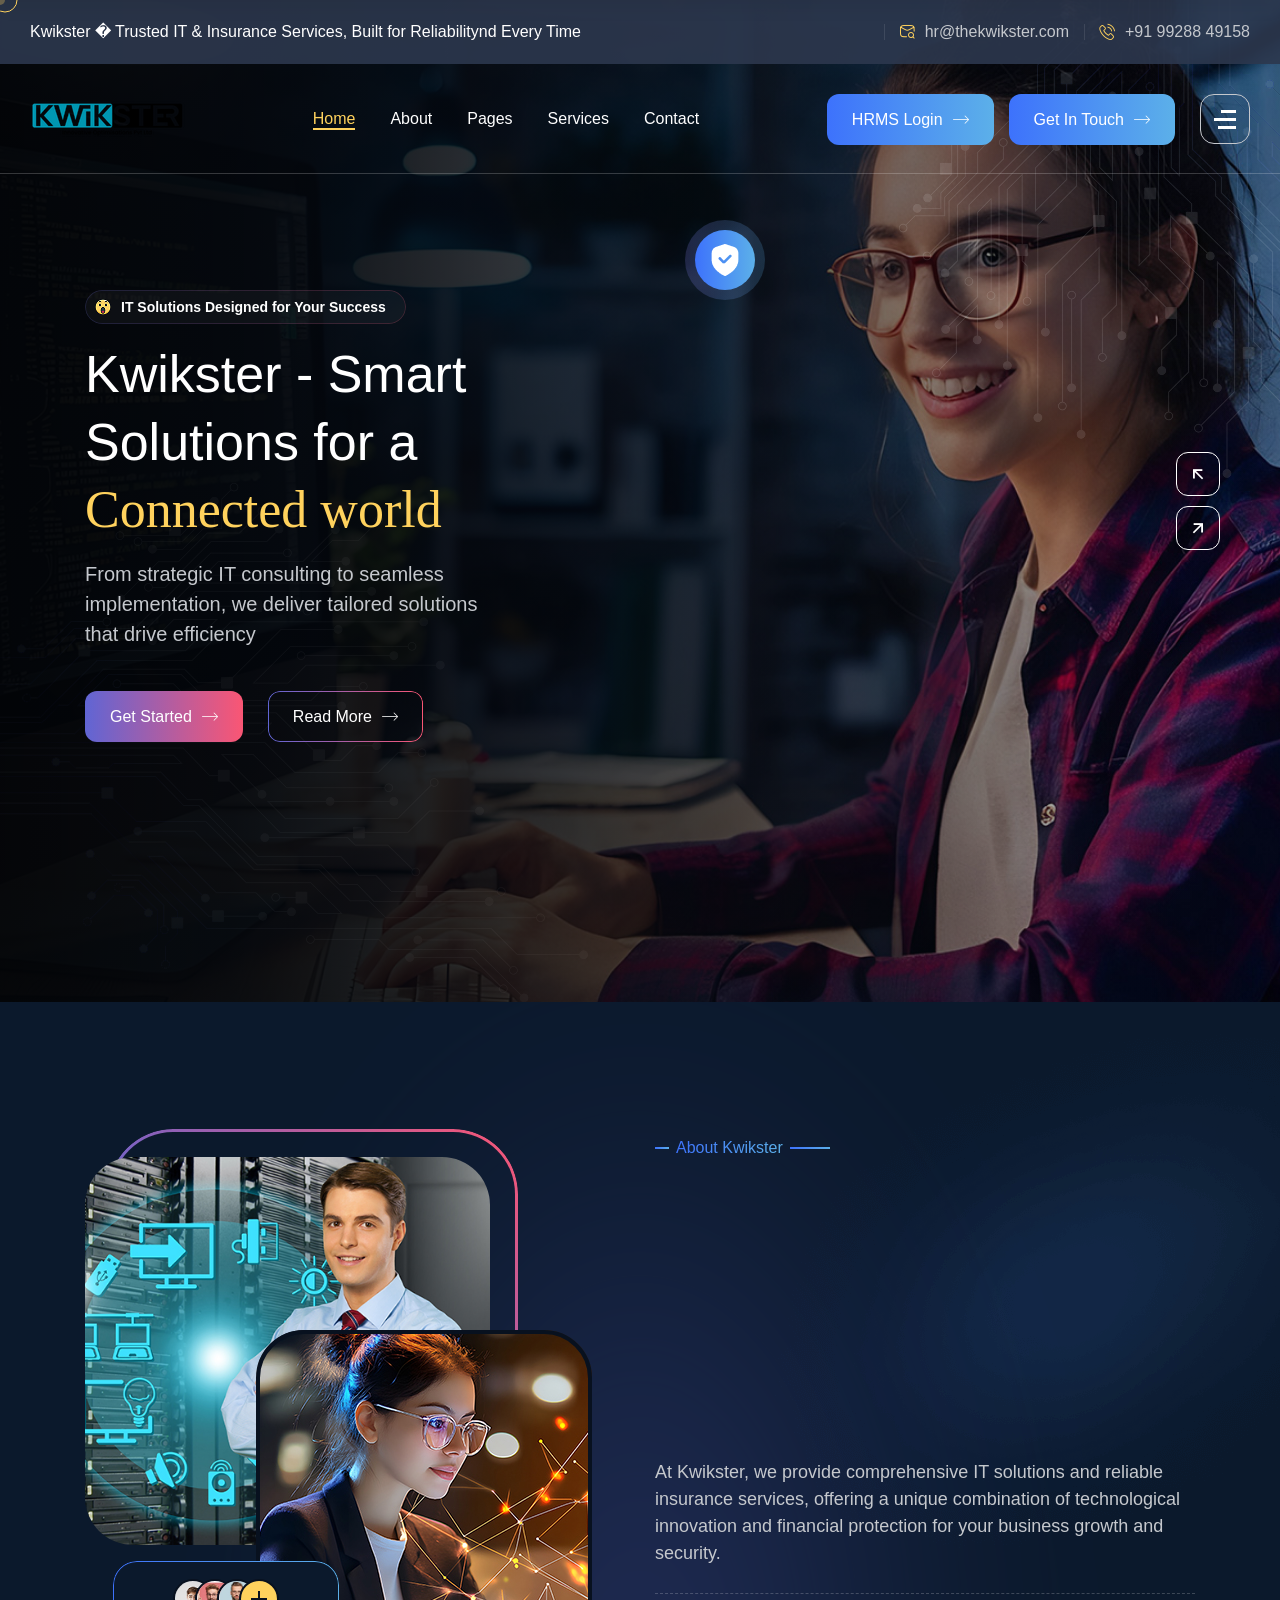
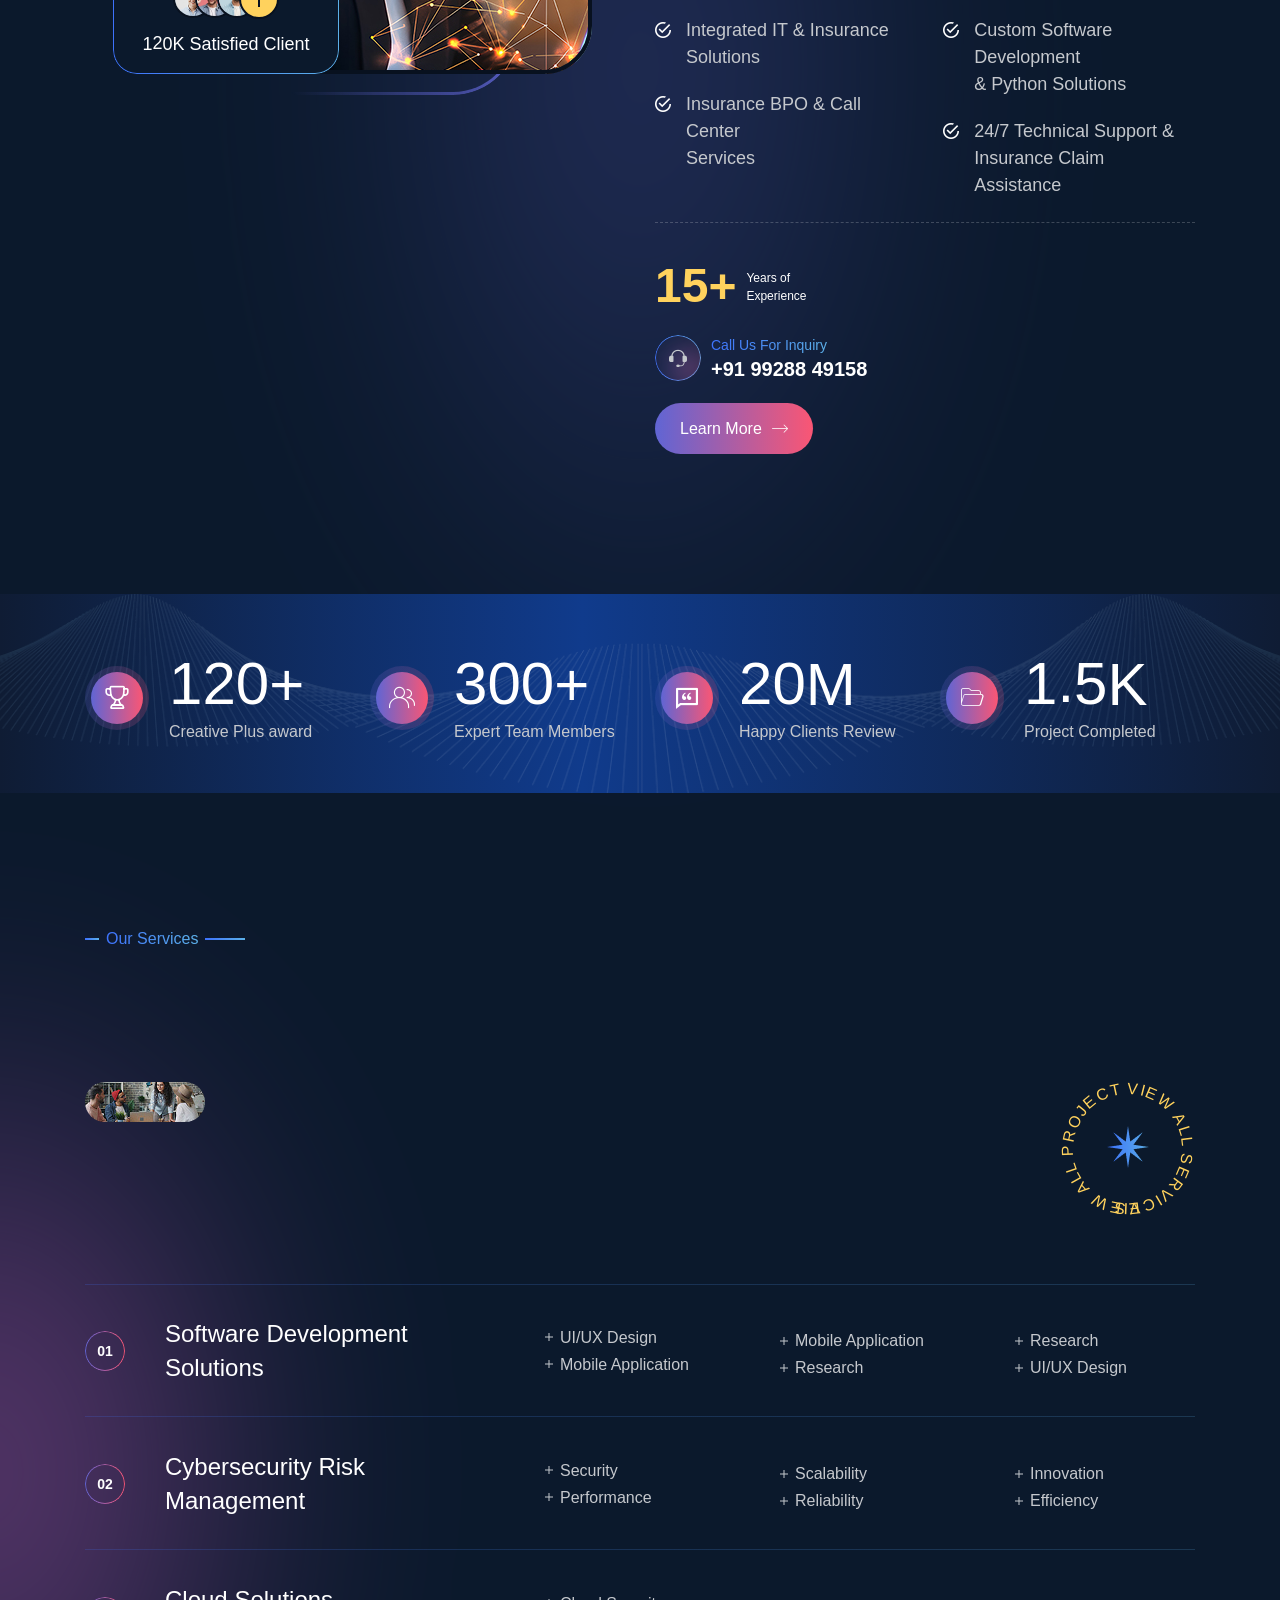
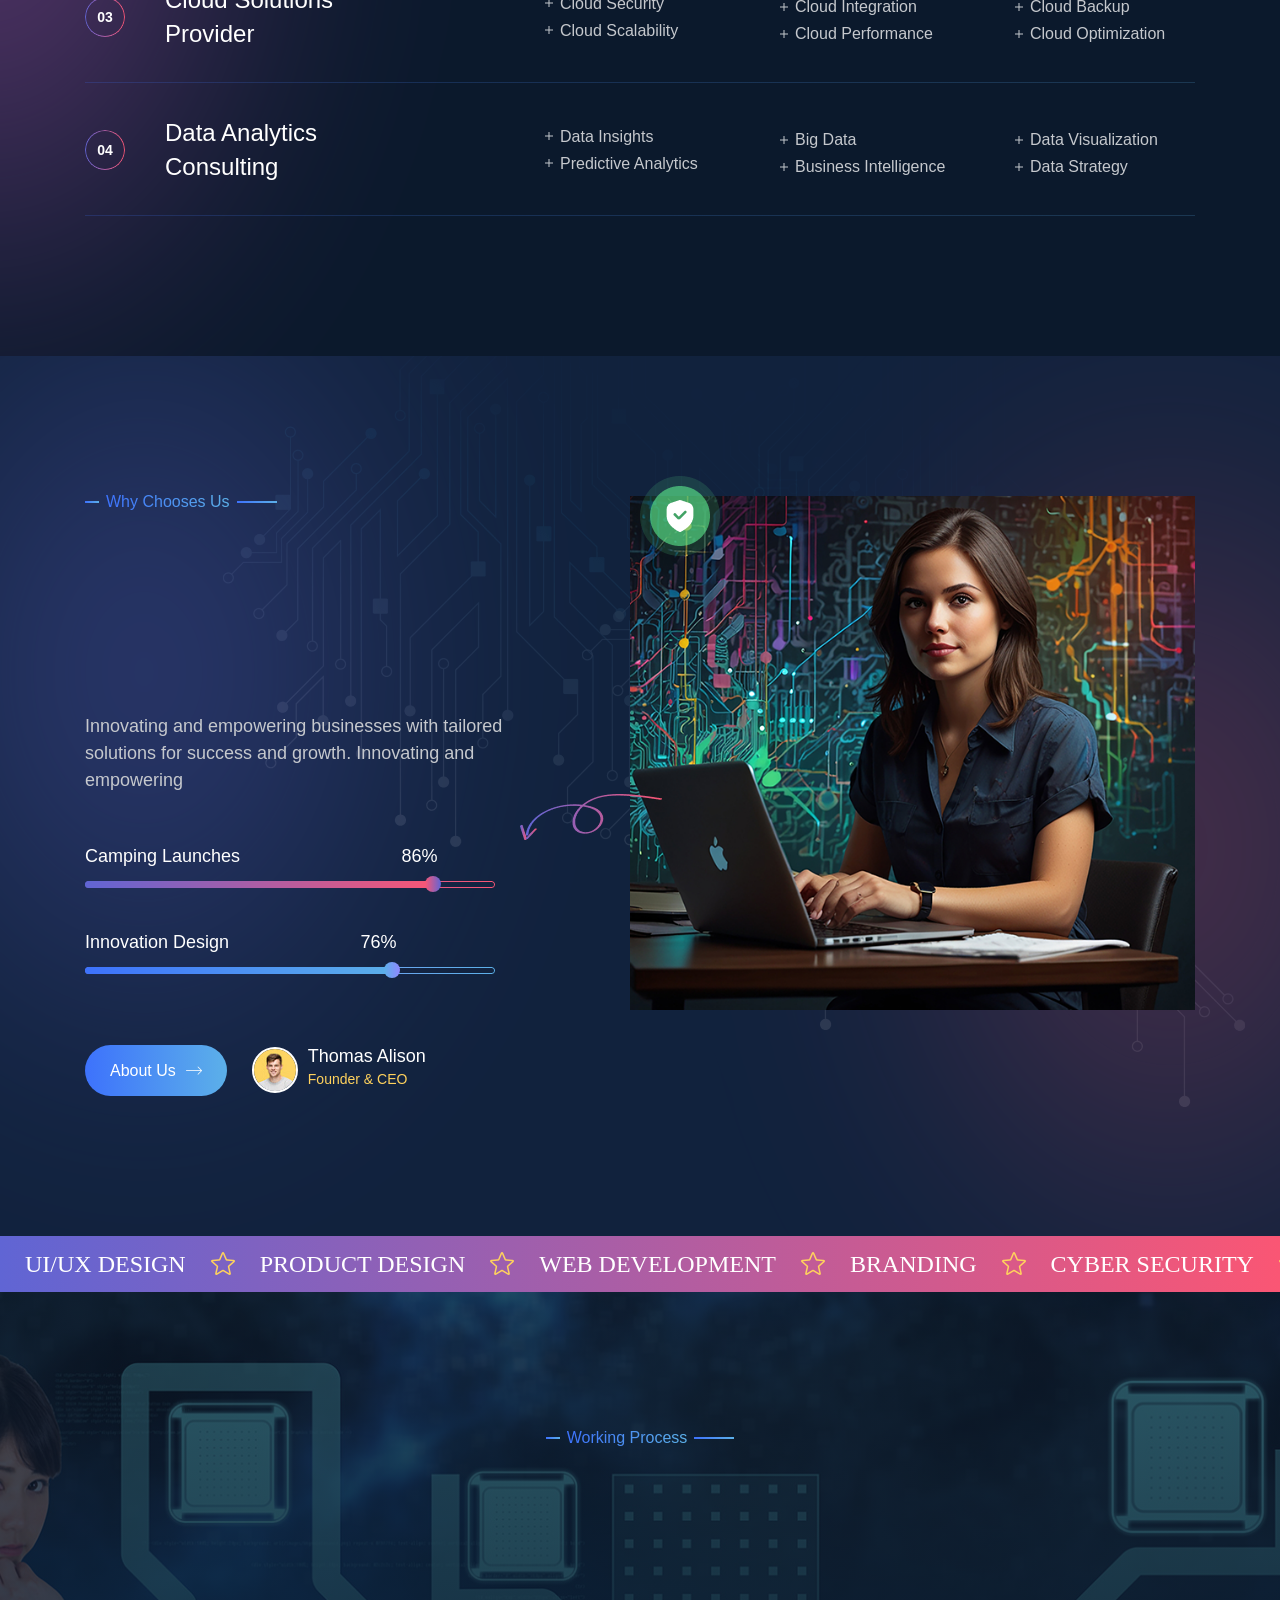
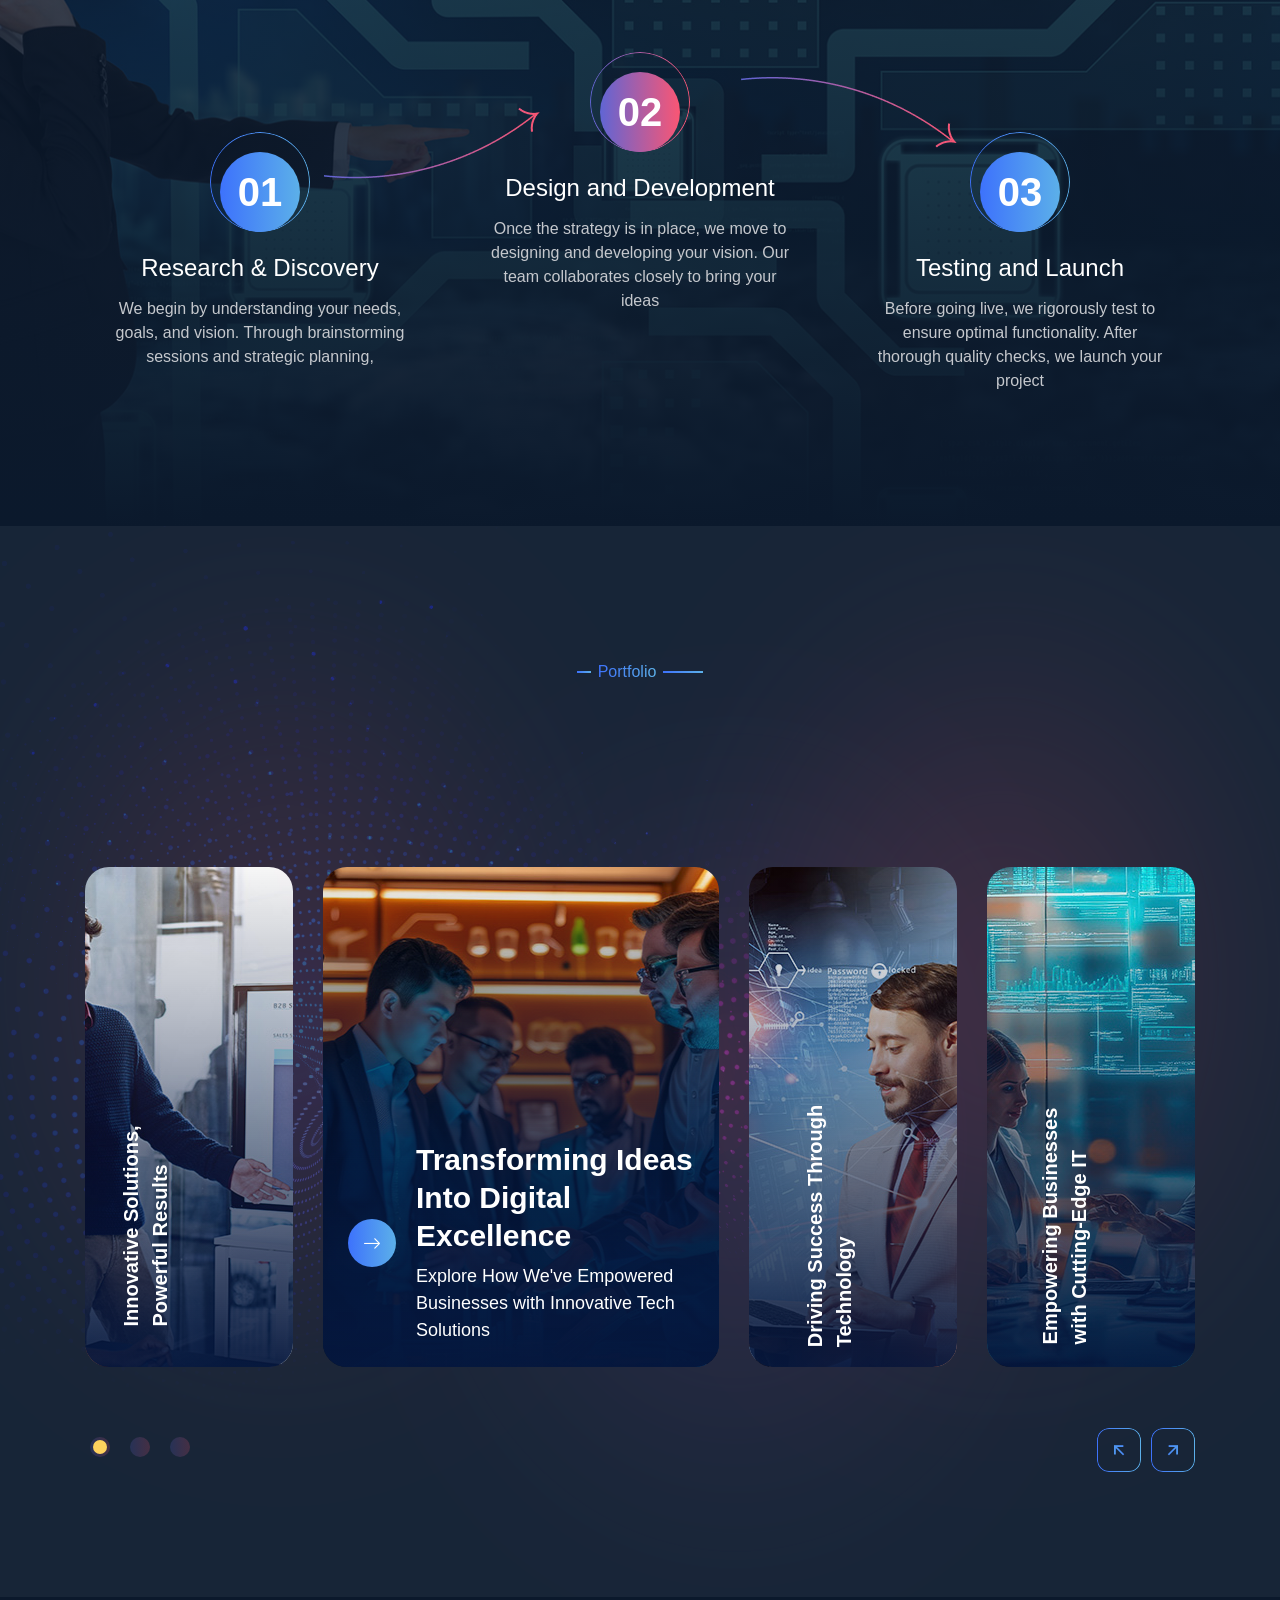
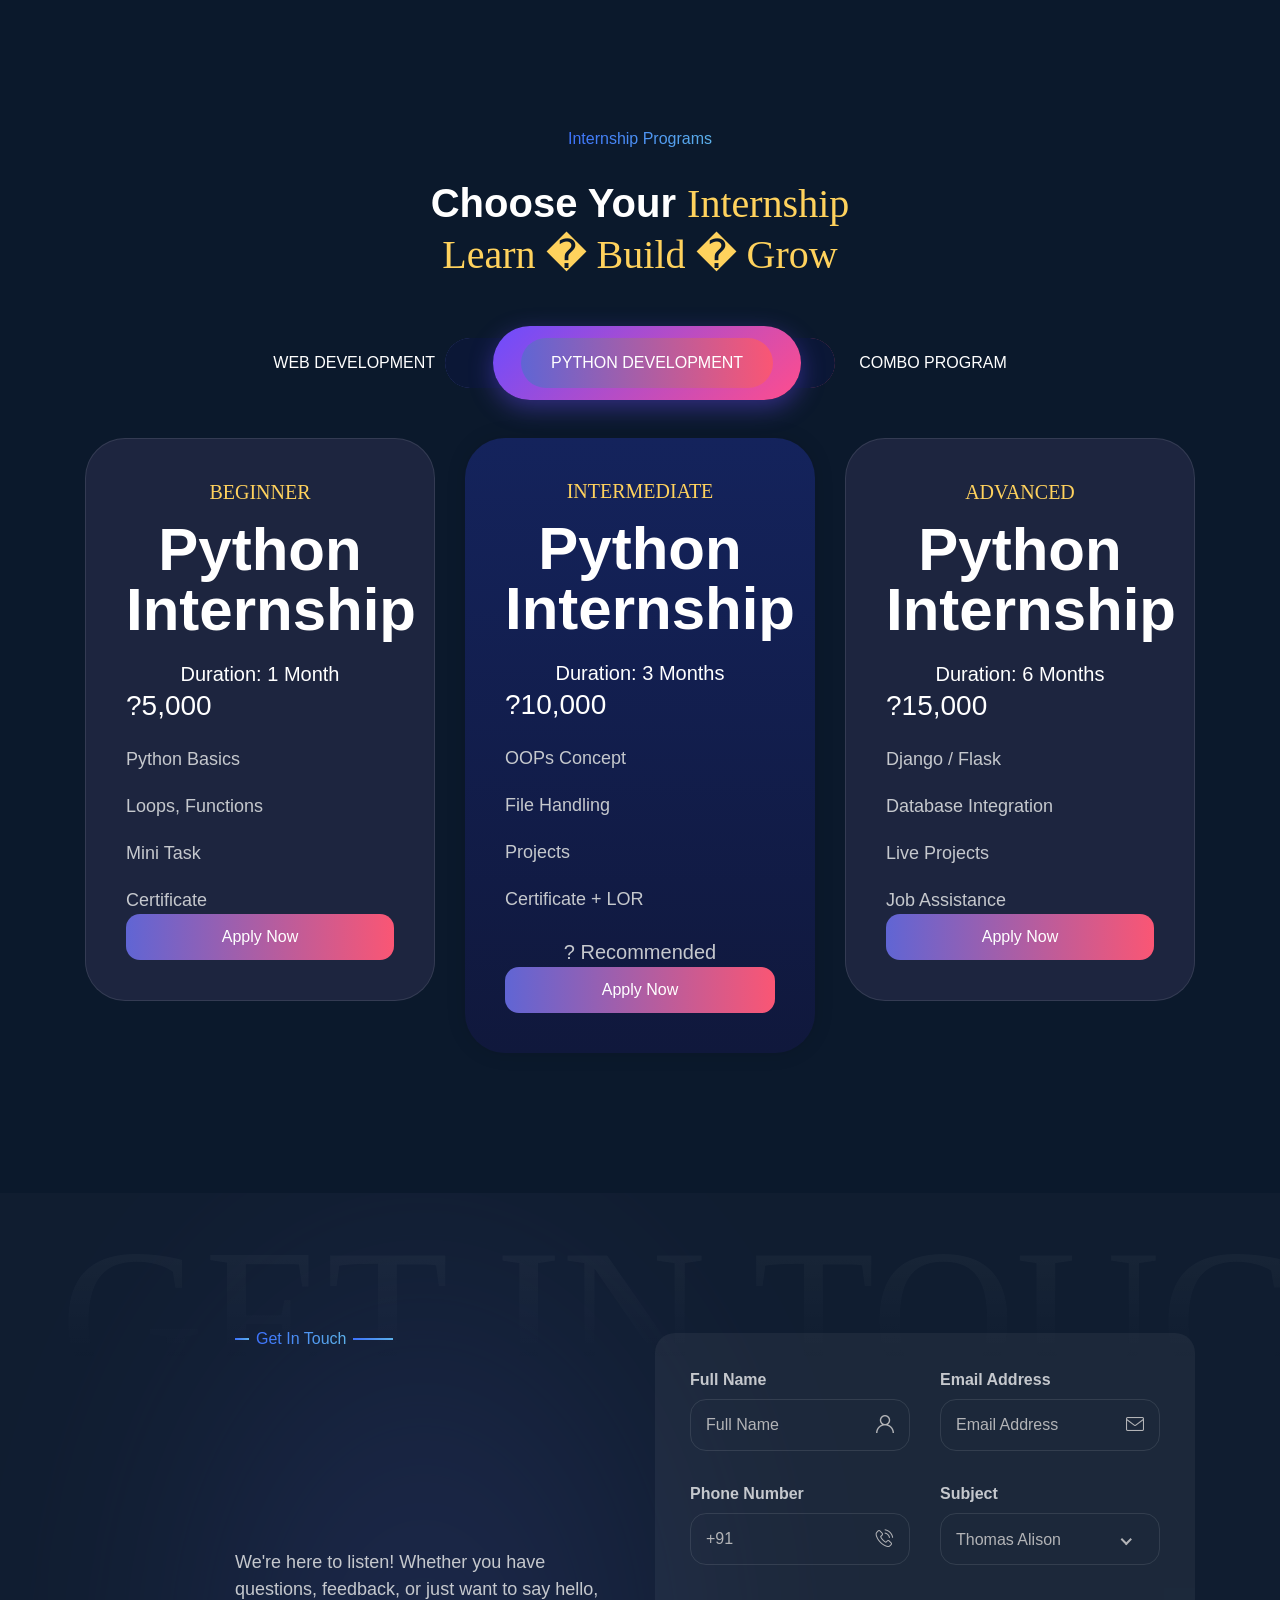
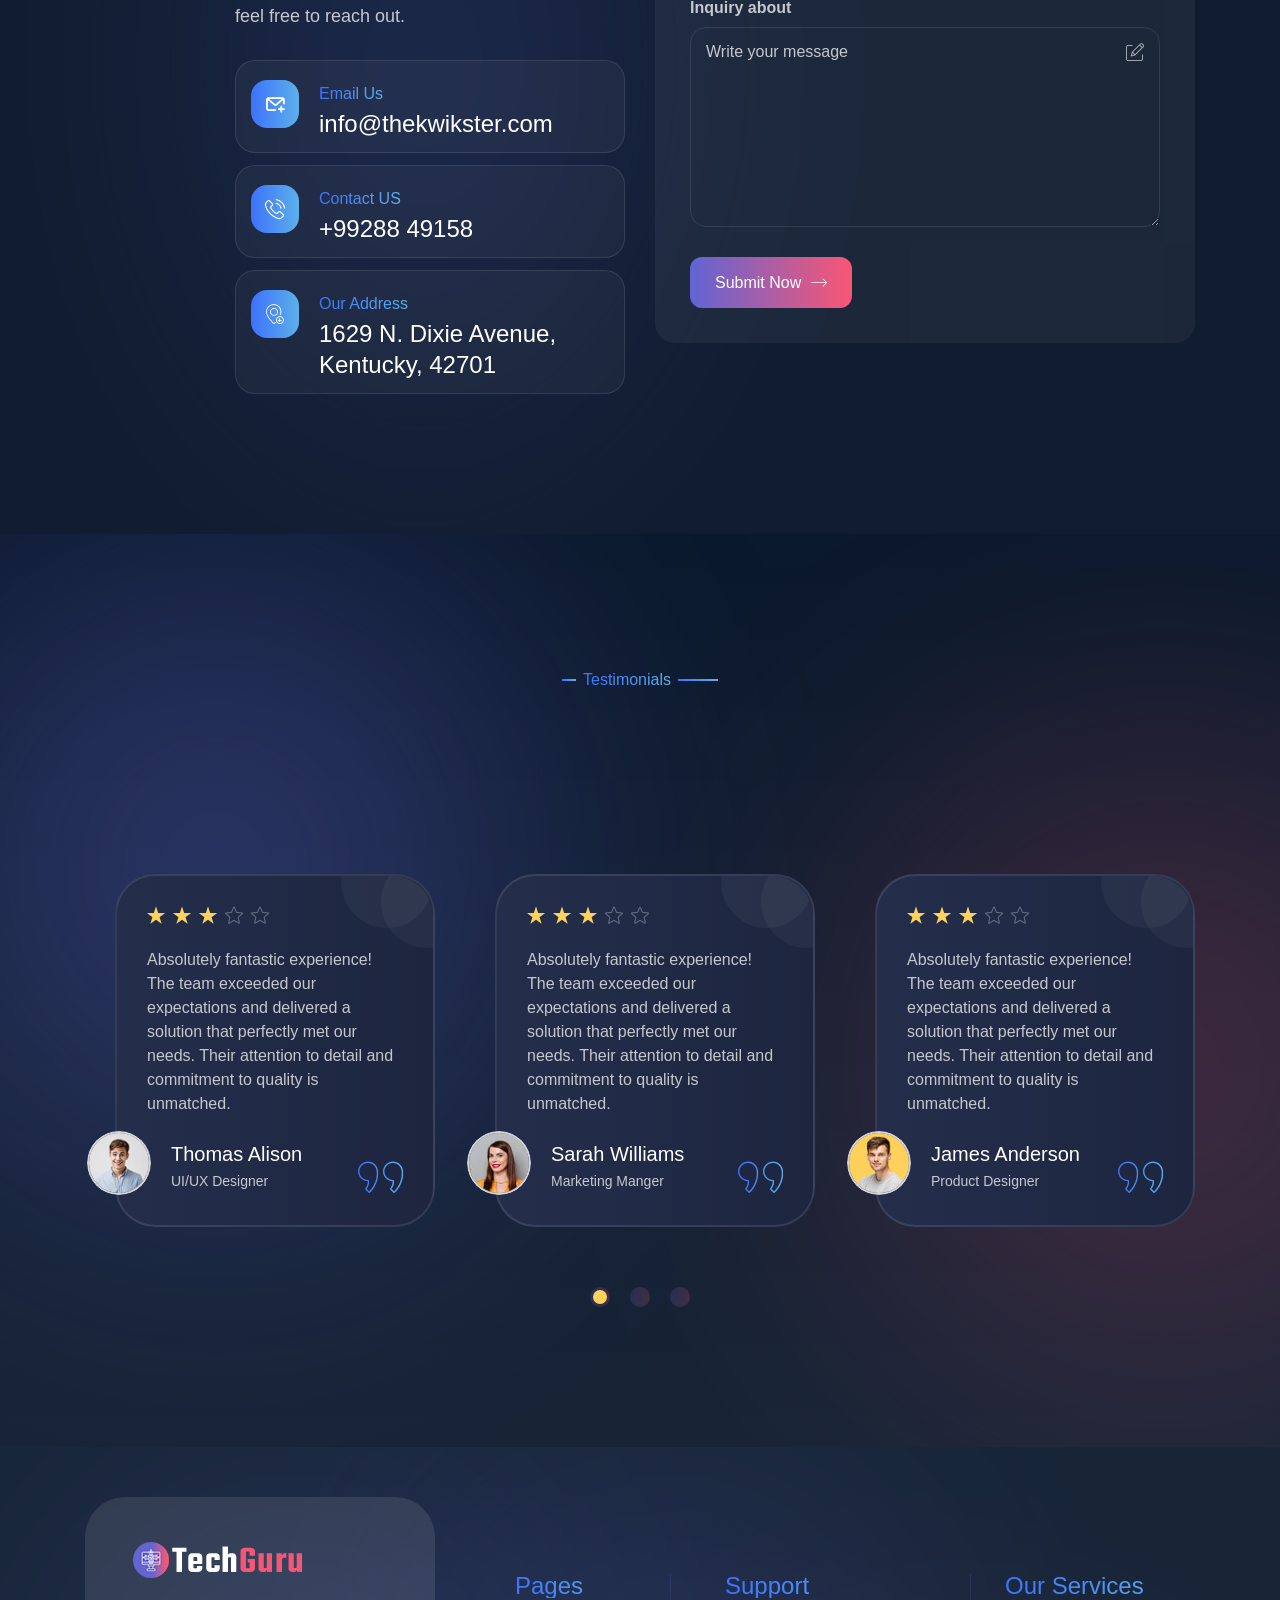
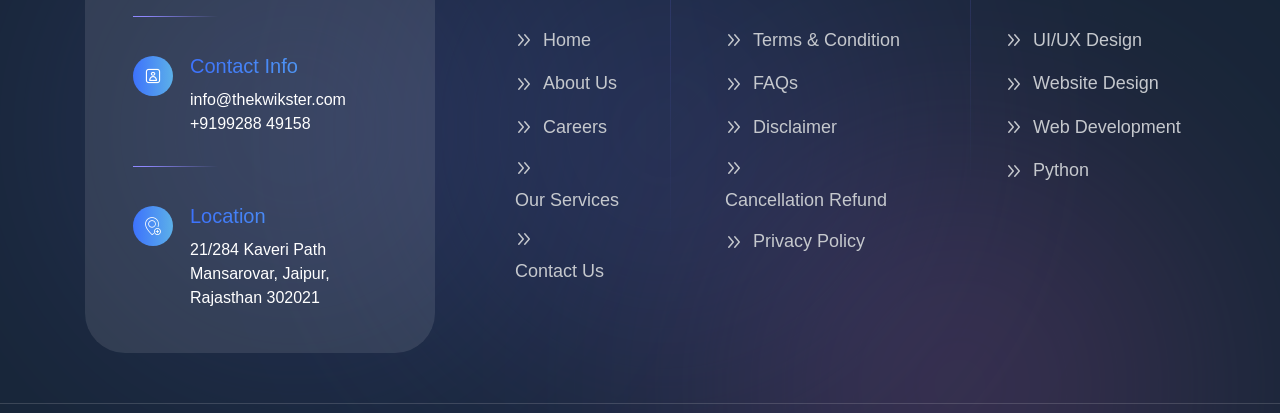
==== index.php.html @ e4fced13 "first commit" ====
<!DOCTYPE html>
<html lang="en">

<head>
    <meta charset="UTF-8">
    <meta name="viewport" content="width=device-width, initial-scale=1.0">
    <title>Home One || Kwikster || IT Solutions & Technology </title>
    <!-- favicons Icons -->
    <link rel="apple-touch-icon" sizes="180x180" href="techguru/assets/images/favicons/apple-touch-icon.png">
    <link rel="icon" type="image/png" sizes="32x32" href="techguru/assets/images/favicons/favicon-32x32.png">
    <link rel="icon" type="image/png" sizes="16x16" href="techguru/assets/images/favicons/favicon-16x16.png">
    <link rel="manifest" href="techguru/assets/images/favicons/site.webmanifest">
    <meta name="description" content="IT Solutions & Technology PHP Template ">

    <!-- fonts -->
    <link rel="preconnect" href="https://fonts.googleapis.com">
    <link rel="preconnect" href="https://fonts.gstatic.com" crossorigin="">

    <link href="../css2?family=Space+Grotesk:wght@300..700&display=swap" rel="stylesheet">


    <link href="../css2-1?family=Marcellus&display=swap" rel="stylesheet">


    <link rel="stylesheet" href="techguru/assets/css/bootstrap.min.css">
    <link rel="stylesheet" href="techguru/assets/css/animate.min.css">
    <link rel="stylesheet" href="techguru/assets/css/custom-animate.css">
    <link rel="stylesheet" href="techguru/assets/css/swiper.min.css">
    <link rel="stylesheet" href="techguru/assets/css/font-awesome-all.css">
    <link rel="stylesheet" href="techguru/assets/css/jarallax.css">
    <link rel="stylesheet" href="techguru/assets/css/jquery.magnific-popup.css">
    <link rel="stylesheet" href="techguru/assets/css/odometer.min.css">
    <link rel="stylesheet" href="techguru/assets/css/flaticon.css">
    <link rel="stylesheet" href="techguru/assets/css/owl.carousel.min.css">
    <link rel="stylesheet" href="techguru/assets/css/owl.theme.default.min.css">
    <link rel="stylesheet" href="techguru/assets/css/nice-select.css">
    <link rel="stylesheet" href="techguru/assets/css/jquery-ui.css">
    <link rel="stylesheet" href="techguru/assets/css/aos.css">
    <link rel="stylesheet" href="techguru/assets/css/twentytwenty.css">


    <link rel="stylesheet" href="techguru/assets/css/module-css/banner.css">
    <link rel="stylesheet" href="techguru/assets/css/module-css/slider.css">
    <link rel="stylesheet" href="techguru/assets/css/module-css/footer.css">
    <link rel="stylesheet" href="techguru/assets/css/module-css/services.css">
    <link rel="stylesheet" href="techguru/assets/css/module-css/sliding-text.css">
    <link rel="stylesheet" href="techguru/assets/css/module-css/about.css">
    <link rel="stylesheet" href="techguru/assets/css/module-css/counter.css">
    <link rel="stylesheet" href="techguru/assets/css/module-css/portfolio.css">
    <link rel="stylesheet" href="techguru/assets/css/module-css/process.css">
    <link rel="stylesheet" href="techguru/assets/css/module-css/contact.css">
    <link rel="stylesheet" href="techguru/assets/css/module-css/testimonial.css">
    <link rel="stylesheet" href="techguru/assets/css/module-css/brand.css">
    <link rel="stylesheet" href="techguru/assets/css/module-css/newsletter.css">
    <link rel="stylesheet" href="techguru/assets/css/module-css/team.css">
    <link rel="stylesheet" href="techguru/assets/css/module-css/pricing.css">
    <link rel="stylesheet" href="techguru/assets/css/module-css/event.css">
    <link rel="stylesheet" href="techguru/assets/css/module-css/blog.css">
    <link rel="stylesheet" href="techguru/assets/css/module-css/why-choose.css">
    <link rel="stylesheet" href="techguru/assets/css/module-css/feature.css">
    <link rel="stylesheet" href="techguru/assets/css/module-css/cta.css">
    <link rel="stylesheet" href="techguru/assets/css/module-css/faq.css">
    <link rel="stylesheet" href="techguru/assets/css/module-css/page-header.css">
    <link rel="stylesheet" href="techguru/assets/css/module-css/error.css">
    <link rel="stylesheet" href="techguru/assets/css/module-css/skill.css">
    <link rel="stylesheet" href="techguru/assets/css/module-css/gallery.css">
    <link rel="stylesheet" href="techguru/assets/css/module-css/coming-soon.css">
    <link rel="stylesheet" href="techguru/assets/css/module-css/shop.css">
    <link rel="stylesheet" href="techguru/assets/css/module-css/google-map.css">

    <!-- template styles -->
    <link rel="stylesheet" href="techguru/assets/css/style.css">
    <link rel="stylesheet" href="techguru/assets/css/responsive.css">
    <style>
        /* ===== TAB WRAPPER ===== */
.tab-buttons {
    display: flex;
    justify-content: center;
    align-items: center;
    gap: 0;
    background: #0b1736;
    border-radius: 50px;
    padding: 6px;
    max-width: 520px;
    margin: 0 auto 60px;
}

/* ===== TAB BUTTON ===== */
.tab-btn {
    list-style: none;
    cursor: pointer;
    padding: 12px 28px;
    border-radius: 40px;
    font-weight: 600;
    color: #ffffff;
    transition: all 0.35s ease;
    position: relative;
    z-index: 1;
}

/* ===== ACTIVE TAB ===== */
.tab-btn.active-btn {
    background: linear-gradient(135deg, #6c4cff, #ff4d8d);
    box-shadow: 0 8px 25px rgba(108, 76, 255, 0.4);
}

/* ===== TEXT FIX ===== */
.tab-btn span {
    font-size: 14px;
    white-space: nowrap;
}

/* ===== MOBILE ===== */
@media (max-width: 576px) {
    .tab-buttons {
        flex-direction: column;
        border-radius: 16px;
    }

    .tab-btn {
        width: 100%;
        text-align: center;
    }
}

    </style>
</head>

<body class="custom-cursor">

    <div class="custom-cursor__cursor"></div>
    <div class="custom-cursor__cursor-two"></div>

    <!--Start Preloader-->
    <div class="loader js-preloader">
        <div></div>
        <div></div>
        <div></div>
    </div>
    <!--End Preloader-->






    


    <div class="page-wrapper">
<header class="main-header-two">
            <div class="main-menu-two__top">
                <div class="main-menu-two__top-inner">
                    <p class="main-menu-two__top-text">Kwikster � Trusted IT & Insurance Services, Built for Reliabilitynd Every
                        Time</p>
                    <ul class="list-unstyled main-menu-two__contact-list">
                        <li>
                            <div class="icon">
                                <i class="icon-pin"></i>
                            </div>
                            <div class="text">
                                <p>1629 N. Dixie Avenue, Kentucky, 42701</p>
                            </div>
                        </li>
                        <li>
                            <div class="icon">
                                <i class="icon-search-mail"></i>
                            </div>
                            <div class="text">
                                <p><a href="mailto:hr@thekwikster.com">hr@thekwikster.com</a>
                                </p>
                            </div>
                        </li>
                        <li>
                            <div class="icon">
                                <i class="icon-phone-call"></i>
                            </div>
                            <div class="text">
                                <p><a href="tel:+91 99288 49158">+91 99288 49158</a></p>
                            </div>
                        </li>
                    </ul>
                </div>
            </div>
            <nav class="main-menu main-menu-two">
                <div class="main-menu-two__wrapper">
                    <div class="main-menu-two__wrapper-inner">
                        <div class="main-menu-two__left">
                            <div class="main-menu-two__logo">
                                <a href="index.php.html"><img src="techguru/assets/images/resources/Untitled design (3).png" alt=""></a>
                            </div>
                        </div>
                        <div class="main-menu-two__main-menu-box">
                            <a href="#" class="mobile-nav__toggler"><i class="fa fa-bars"></i></a>
                            <ul class="main-menu__list">
                                <li>
                                    <a href="index.php.html">Home </a>
                                    
                                </li>
                                <li>
                                    <a href="techguru/about.php.html">About</a>
                                </li>
                                <li>
                                    <a href="#">Pages</a>
                                    <ul class="shadow-box">
                                        <!-- <li><a href="team.php.html">Team</a></li>
                                        <li><a href="team-carousel.php.html">Team Carousel</a></li> -->
                                        <li><a href="techguru/team-details.php.html">Team Details</a></li>
                                        <!-- <li><a href="portfolio.php.html">Portfolio</a></li>
                                        <li><a href="portfolio-details.php.html">Portfolio Details</a></li>
                                        <li><a href="testimonials.php.html">Testimonials</a></li>
                                        <li><a href="testimonials-carousel.php.html">Testimonial Carousel</a></li>
                                        <li><a href="pricing.php.html">Pricing</a></li> -->
                                        <li><a href="techguru/gallery.php.html">Gallery</a></li>
                                        <!-- <li><a href="faq.php.html">FAQs</a></li>
                                        <li><a href="404.php.html">404 Error</a></li>
                                        <li><a href="coming-soon.php.html">Coming Soon</a></li> -->
                                    </ul>
                                </li>
                                <li>
                                    <a href="techguru/services.php.html">Services</a>
                                    <!-- <ul class="shadow-box">
                                        <li><a href="services.php.html">Services</a></li>
                                        <li><a href="services-carousel.php.html">Services Carousel</a></li>
                                        <li><a href="threat-detection-prevention.php.html">Threat Detection</a></li>
                                        <li><a href="endpoint-device-security.php.html">Device Security</a></li>
                                        <li><a href="data-protection-privacy.php.html">Data Protection</a></li>
                                        <li><a href="backup-recovery.php.html">Backup & Recovery</a></li>
                                        <li><a href="advanced-technology.php.html">Advanced Technology</a></li>
                                        <li><a href="cloud-managed-services.php.html">Cloud managed services</a></li>
                                    </ul> -->
                                </li>
                                <!-- <li class="dropdown">
                                    <a href="#">Shop</a>
                                    <ul class="shadow-box">
                                        <li><a href="products.php.html">Products</a></li>
                                        <li><a href="product-details.php.html">Product Details</a></li>
                                        <li><a href="cart.php.html">Cart</a></li>
                                        <li><a href="checkout.php.html">Checkout</a></li>
                                        <li><a href="wishlist.php.html">Wishlist</a></li>
                                        <li><a href="sign-up.php.html">Sign Up</a></li>
                                        <li><a href="login.php.html">Login</a></li>
                                    </ul>
                                </li> -->
                                <!-- <li class="dropdown">
                                    <a href="#">Blog</a>
                                    <ul class="shadow-box">
                                        <li><a href="blog.php.html">Blog</a></li>
                                        <li><a href="blog-carousel.php.html">Blog Carousel</a></li>
                                        <li><a href="blog-list.php.html">Blog List</a></li>
                                        <li><a href="blog-list-2.php.html">Blog List Two</a></li>
                                        <li><a href="blog-details.php.html">Blog Details</a></li>
                                    </ul>
                                </li> -->
                                <li>
                                    <a href="techguru/contact.php.html">Contact</a>
                                </li>
                            </ul>                        </div>
                        <div class="main-menu-two__right">
                            <div class="main-menu-two__search-box">
                                <a href="#" class="main-menu-two__search searcher-toggler-box icon-search-interface-symbol"></a>
                            </div>
                            <div class="main-menu-two__btn-box">
                                <a href="http://127.0.0.1:8000/login" class="thm-btn" style="margin-right: 10px;">HRMS Login<span class="icon-right-arrow"></span></a>
                                <a href="techguru/contact.php.html" class="thm-btn">Get in Touch<span class="icon-right-arrow"></span></a>
                            </div>
                            <div class="main-menu-two__nav-sidebar-icon">
                                <a class="navSidebar-button" href="#">
                                    <span class="icon-dots-menu-one"></span>
                                    <span class="icon-dots-menu-two"></span>
                                    <span class="icon-dots-menu-three"></span>
                                </a>
                            </div>
                        </div>
                    </div>
                </div>
            </nav>
        </header>

        <div class="stricky-header stricked-menu main-menu main-menu-two">
            <div class="sticky-header__content"></div><!-- /.sticky-header__content -->
        </div><!-- /.stricky-header --><!--Main Slider Two Start-->
        <section class="main-slider-two">
            <div class="swiper-container thm-swiper__slider" data-swiper-options='{"slidesPerView": 1, "loop": true,
                "effect": "fade",
                "pagination": {
                "el": "#main-slider-pagination",
                "type": "bullets",
                "clickable": true
                },
                "navigation": {
                "nextEl": "#main-slider__swiper-button-next",
                "prevEl": "#main-slider__swiper-button-prev"
                },
                "autoplay": {
                    "delay": 8000
                } 
            }'>
                <div class="swiper-wrapper">

                    <div class="swiper-slide">
                        <div class="main-slider-two__bg" style="background-image: url(techguru/assets/images/backgrounds/slider-2-1.jpg);"></div>
                        <ul class="list-unstyled main-slider-two__menu">
                            <li><a href="about.php.html">Help</a></li>
                            <li><a href="contact.php.html">Support</a></li>
                            <li><a href="faq.php.html">Faqs</a></li>
                        </ul>
                        <div class="main-slider-two__social-box">
                            <h4 class="main-slider-two__social-title">Follow Us:</h4>
                            <div class="main-slider-two__social-box-inner">
                                <a href="#"><span class="icon-facebook"></span></a>
                                <a href="#"><span class="icon-dribble"></span></a>

                                <a href="#"><span class="icon-linkedin"></span></a>
                            </div>
                        </div>

                        <!--Brand Two Start -->
                        <!-- <div class="brand-two">
                            <div class="brand-two__wrapper">
                                <div class="brand-two__inner">
                                    <div class="brand-two__left">
                                        <div class="main-slider__trustpilot-box">
                                            <ul class="list-unstyled main-slider__trustpilot-img-list">
                                                <li>
                                                    <div class="main-slider__trustpilot-img">
                                                        <img src="techguru/assets/images/resources/main-slider-trustpilot-img-1.jpg" alt="">
                                                    </div>
                                                </li>
                                                <li>
                                                    <div class="main-slider__trustpilot-img">
                                                        <img src="techguru/assets/images/resources/main-slider-trustpilot-img-2.jpg" alt="">
                                                    </div>
                                                </li>
                                            </ul>
                                            <div class="main-slider__trustpilot-content-box">
                                                <div class="main-slider__trustpilot-logo">
                                                    <img src="techguru/assets/images/resources/main-slider-trustpilot-logo.png" alt="">
                                                </div>
                                                <div class="main-slider__trustpilot-rating-review">
                                                    <p class="main-slider__trustpilot-rating">5.0 Excell</p>
                                                    <p class="main-slider__trustpilot-review">Reviews <span class="odometer" data-count="4170"></span> </p>
                                                </div>
                                            </div>
                                        </div>
                                    </div>
                                    <div class="brand-two__right">
                                        <div class="brand-two__carousel owl-theme owl-carousel">
                                            <div class="item">
                                                <div class="brand-two__single">
                                                    <div class="brand-two__img">
                                                        <img src="techguru/assets/images/brand/brand-1-1.png" alt="">
                                                    </div>
                                                </div>
                                            </div>
                                            <div class="item">
                                                <div class="brand-two__single">
                                                    <div class="brand-two__img">
                                                        <img src="techguru/assets/images/brand/brand-1-2.png" alt="">
                                                    </div>
                                                </div>
                                            </div>
                                            <div class="item">
                                                <div class="brand-two__single">
                                                    <div class="brand-two__img">
                                                        <img src="techguru/assets/images/brand/brand-1-3.png" alt="">
                                                    </div>
                                                </div>
                                            </div>
                                            <div class="item">
                                                <div class="brand-two__single">
                                                    <div class="brand-two__img">
                                                        <img src="techguru/assets/images/brand/brand-1-4.png" alt="">
                                                    </div>
                                                </div>
                                            </div>
                                            <div class="item">
                                                <div class="brand-two__single">
                                                    <div class="brand-two__img">
                                                        <img src="techguru/assets/images/brand/brand-1-5.png" alt="">
                                                    </div>
                                                </div>
                                            </div>
                                        </div>
                                    </div>
                                </div>
                            </div>
                        </div> -->
                        <!--Brand Two End -->
                        <div class="main-slider-two__shape-1"></div>
                        <div class="main-slider-two__shape-2 float-bob-x">
                            <img src="techguru/assets/images/shapes/main-slider-two-shape-2.png" alt="">
                        </div>
                        <div class="main-slider-two__shape-3 float-bob-y">
                            <img src="techguru/assets/images/shapes/main-slider-two-shape-3.png" alt="">
                        </div>
                        <div class="container">
                            <div class="row">
                                <div class="col-xl-12">
                                    <div class="main-slider-two__content">
                                        <div class="main-slider-two__sub-title-box">
                                            <div class="main-slider-two__sub-title-icon">
                                                <img src="techguru/assets/images/icon/main-slider-sub-title-icon.png" alt="">
                                            </div>
                                            <p class="main-slider-two__sub-title">IT Solutions Designed for Your Success
                                            </p>
                                        </div>
                                        <h2 class="main-slider-two__title">
                                            Kwikster - Smart<br> Solutions for a <br><span>Connected world</span>
                                        </h2>
                                        <p class="main-slider-two__text">From strategic IT consulting to seamless <br>
                                            implementation, we deliver tailored solutions <br> that drive efficiency</p>
                                        <div class="main-slider-two__btns-box">
                                            <div class="main-slider-two__btn-box-1">
                                                <a href="contact.php.html" class="thm-btn">Get Started<span class="icon-right-arrow"></span></a>
                                            </div>
                                            <div class="main-slider-two__btn-box-2">
                                                <a href="about.php.html" class="thm-btn">Read More<span class="icon-right-arrow"></span></a>
                                            </div>
                                        </div>
                                        <div class="main-slider-two__shield-check-icon">
                                            <img src="techguru/assets/images/icon/main-slider-shield-check-icon.png" alt="">
                                        </div>
                                    </div>
                                </div>
                            </div>
                        </div>
                    </div>

                    <div class="swiper-slide">
                        <div class="main-slider-two__bg" style="background-image: url(techguru/assets/images/backgrounds/slider-2-2.jpg);"></div>
                        <ul class="list-unstyled main-slider-two__menu">
                            <li><a href="about.php.html">Help</a></li>
                            <li><a href="contact.php.html">Support</a></li>
                            <li><a href="faq.php.html">Faqs</a></li>
                        </ul>
                        <div class="main-slider-two__social-box">
                            <h4 class="main-slider-two__social-title">Follow Us:</h4>
                            <div class="main-slider-two__social-box-inner">
                                <a href="#"><span class="icon-facebook"></span></a>
                                <a href="#"><span class="icon-dribble"></span></a>

                                <a href="#"><span class="icon-linkedin"></span></a>
                            </div>
                        </div>
                        <!--Brand Two Start -->
                        <!-- <div class="brand-two">
                            <div class="brand-two__wrapper">
                                <div class="brand-two__inner">
                                    <div class="brand-two__left">
                                        <div class="main-slider__trustpilot-box">
                                            <ul class="list-unstyled main-slider__trustpilot-img-list">
                                                <li>
                                                    <div class="main-slider__trustpilot-img">
                                                        <img src="techguru/assets/images/resources/main-slider-trustpilot-img-1.jpg" alt="">
                                                    </div>
                                                </li>
                                                <li>
                                                    <div class="main-slider__trustpilot-img">
                                                        <img src="techguru/assets/images/resources/main-slider-trustpilot-img-2.jpg" alt="">
                                                    </div>
                                                </li>
                                            </ul>
                                            <div class="main-slider__trustpilot-content-box">
                                                <div class="main-slider__trustpilot-logo">
                                                    <img src="techguru/assets/images/resources/main-slider-trustpilot-logo.png" alt="">
                                                </div>
                                                <div class="main-slider__trustpilot-rating-review">
                                                    <p class="main-slider__trustpilot-rating">5.0 Excellent</p>
                                                    <p class="main-slider__trustpilot-review">Reviews <span class="odometer" data-count="4170"></span> </p>
                                                </div>
                                            </div>
                                        </div>
                                    </div>
                                    <div class="brand-two__right">
                                        <div class="brand-two__carousel owl-theme owl-carousel">
                                            <div class="item">
                                                <div class="brand-two__single">
                                                    <div class="brand-two__img">
                                                        <img src="techguru/assets/images/brand/brand-1-1.png" alt="">
                                                    </div>
                                                </div>
                                            </div>
                                            <div class="item">
                                                <div class="brand-two__single">
                                                    <div class="brand-two__img">
                                                        <img src="techguru/assets/images/brand/brand-1-2.png" alt="">
                                                    </div>
                                                </div>
                                            </div>
                                            <div class="item">
                                                <div class="brand-two__single">
                                                    <div class="brand-two__img">
                                                        <img src="techguru/assets/images/brand/brand-1-3.png" alt="">
                                                    </div>
                                                </div>
                                            </div>
                                            <div class="item">
                                                <div class="brand-two__single">
                                                    <div class="brand-two__img">
                                                        <img src="techguru/assets/images/brand/brand-1-4.png" alt="">
                                                    </div>
                                                </div>
                                            </div>
                                            <div class="item">
                                                <div class="brand-two__single">
                                                    <div class="brand-two__img">
                                                        <img src="techguru/assets/images/brand/brand-1-5.png" alt="">
                                                    </div>
                                                </div>
                                            </div>
                                        </div>
                                    </div>
                                </div>
                            </div>
                        </div> -->
                        <!--Brand Two End -->
                        <div class="main-slider-two__shape-1"></div>
                        <div class="main-slider-two__shape-2 float-bob-x">
                            <img src="techguru/assets/images/shapes/main-slider-two-shape-2.png" alt="">
                        </div>
                        <div class="main-slider-two__shape-3 float-bob-y">
                            <img src="techguru/assets/images/shapes/main-slider-two-shape-3.png" alt="">
                        </div>
                        <div class="container">
                            <div class="row">
                                <div class="col-xl-12">
                                    <div class="main-slider-two__content">
                                        <div class="main-slider-two__sub-title-box">
                                            <div class="main-slider-two__sub-title-icon">
                                                <img src="techguru/assets/images/icon/main-slider-sub-title-icon.png" alt="">
                                            </div>
                                            <p class="main-slider-two__sub-title">IT Solutions Designed for Your Success
                                            </p>
                                        </div>
                                        <h2 class="main-slider-two__title">
                                            <span>Kwikster -</span> Empowering<br> Innovation Delivering<br> Solutions
                                        </h2>
                                        <p class="main-slider-two__text">From strategic IT consulting to seamless <br>
                                            implementation, we deliver tailored solutions <br> that drive efficiency</p>
                                        <div class="main-slider-two__btns-box">
                                            <div class="main-slider-two__btn-box-1">
                                                <a href="contact.php.html" class="thm-btn">Get Started<span class="icon-right-arrow"></span></a>
                                            </div>
                                            <div class="main-slider-two__btn-box-2">
                                                <a href="about.php.html" class="thm-btn">Read More<span class="icon-right-arrow"></span></a>
                                            </div>
                                        </div>
                                        <div class="main-slider-two__shield-check-icon">
                                            <img src="techguru/assets/images/icon/main-slider-shield-check-icon.png" alt="">
                                        </div>
                                    </div>
                                </div>
                            </div>
                        </div>
                    </div>

                    <div class="swiper-slide">
                        <div class="main-slider-two__bg" style="background-image: url(techguru/assets/images/backgrounds/slider-2-3.jpg);"></div>
                        <ul class="list-unstyled main-slider-two__menu">
                            <li><a href="about.php.html">Help</a></li>
                            <li><a href="contact.php.html">Support</a></li>
                            <li><a href="faq.php.html">Faqs</a></li>
                        </ul>
                        <div class="main-slider-two__social-box">
                            <h4 class="main-slider-two__social-title">Follow Us:</h4>
                            <div class="main-slider-two__social-box-inner">
                                <a href="#"><span class="icon-facebook"></span></a>
                                <a href="#"><span class="icon-dribble"></span></a>

                                <a href="#"><span class="icon-linkedin"></span></a>
                            </div>
                        </div>
                        <!--Brand Two Start -->
                        <!-- <div class="brand-two">
                            <div class="brand-two__wrapper">
                                <div class="brand-two__inner">
                                    <div class="brand-two__left">
                                        <div class="main-slider__trustpilot-box">
                                            <ul class="list-unstyled main-slider__trustpilot-img-list">
                                                <li>
                                                    <div class="main-slider__trustpilot-img">
                                                        <img src="techguru/assets/images/resources/main-slider-trustpilot-img-1.jpg" alt="">
                                                    </div>
                                                </li>
                                                <li>
                                                    <div class="main-slider__trustpilot-img">
                                                        <img src="techguru/assets/images/resources/main-slider-trustpilot-img-2.jpg" alt="">
                                                    </div>
                                                </li>
                                            </ul>
                                            <div class="main-slider__trustpilot-content-box">
                                                <div class="main-slider__trustpilot-logo">
                                                    <img src="techguru/assets/images/resources/main-slider-trustpilot-logo.png" alt="">
                                                </div>
                                                <div class="main-slider__trustpilot-rating-review">
                                                    <p class="main-slider__trustpilot-rating">5.0 Excellent</p>
                                                    <p class="main-slider__trustpilot-review">Reviews <span class="odometer" data-count="4170"></span> </p>
                                                </div>
                                            </div>
                                        </div>
                                    </div>
                                    <div class="brand-two__right">
                                        <div class="brand-two__carousel owl-theme owl-carousel">
                                            <div class="item">
                                                <div class="brand-two__single">
                                                    <div class="brand-two__img">
                                                        <img src="techguru/assets/images/brand/brand-1-1.png" alt="">
                                                    </div>
                                                </div>
                                            </div>
                                            <div class="item">
                                                <div class="brand-two__single">
                                                    <div class="brand-two__img">
                                                        <img src="techguru/assets/images/brand/brand-1-2.png" alt="">
                                                    </div>
                                                </div>
                                            </div>
                                            <div class="item">
                                                <div class="brand-two__single">
                                                    <div class="brand-two__img">
                                                        <img src="techguru/assets/images/brand/brand-1-3.png" alt="">
                                                    </div>
                                                </div>
                                            </div>
                                            <div class="item">
                                                <div class="brand-two__single">
                                                    <div class="brand-two__img">
                                                        <img src="techguru/assets/images/brand/brand-1-4.png" alt="">
                                                    </div>
                                                </div>
                                            </div>
                                            <div class="item">
                                                <div class="brand-two__single">
                                                    <div class="brand-two__img">
                                                        <img src="techguru/assets/images/brand/brand-1-5.png" alt="">
                                                    </div>
                                                </div>
                                            </div>
                                        </div>
                                    </div>
                                </div>
                            </div>
                        </div> -->
                        <!--Brand Two End -->
                        <div class="main-slider-two__shape-1"></div>
                        <div class="main-slider-two__shape-2 float-bob-x">
                            <img src="techguru/assets/images/shapes/main-slider-two-shape-2.png" alt="">
                        </div>
                        <div class="main-slider-two__shape-3 float-bob-y">
                            <img src="techguru/assets/images/shapes/main-slider-two-shape-3.png" alt="">
                        </div>
                        <div class="container">
                            <div class="row">
                                <div class="col-xl-12">
                                    <div class="main-slider-two__content">
                                        <div class="main-slider-two__sub-title-box">
                                            <div class="main-slider-two__sub-title-icon">
                                                <img src="techguru/assets/images/icon/main-slider-sub-title-icon.png" alt="">
                                            </div>
                                            <p class="main-slider-two__sub-title">IT Solutions Designed for Your Success
                                            </p>
                                        </div>
                                       <h2 class="main-slider-two__title">
    Smart IT & Insurance <span>Solutions</span> <br>
    <span>That Secure & Scale</span> <br> Your Business
</h2>
<p class="main-slider-two__text">
    From advanced IT services to reliable insurance <br>
    solutions, Kwikster delivers technology-driven <br>
    protection and growth for your business
</p>

                                        <div class="main-slider-two__btns-box">
                                            <div class="main-slider-two__btn-box-1">
                                                <a href="contact.php.html" class="thm-btn">Get Started<span class="icon-right-arrow"></span></a>
                                            </div>
                                            <div class="main-slider-two__btn-box-2">
                                                <a href="about.php.html" class="thm-btn">Read More<span class="icon-right-arrow"></span></a>
                                            </div>
                                        </div>
                                        <div class="main-slider-two__shield-check-icon">
                                            <img src="techguru/assets/images/icon/main-slider-shield-check-icon.png" alt="">
                                        </div>
                                    </div>
                                </div>
                            </div>
                        </div>
                    </div>


                </div>


                <!-- If we need navigation buttons -->
                <div class="main-slider-two__nav">
                    <div class="swiper-button-prev" id="main-slider__swiper-button-next">
                        <i class="icon-right-up"></i>
                    </div>
                    <div class="swiper-button-next" id="main-slider__swiper-button-prev">
                        <i class="icon-right-up"></i>
                    </div>
                </div>

            </div>
        </section>
        <!--Main Slider Two End--><!--About Two Start -->
        <section class="about-two">
            <div class="about-two__shape-2"></div>
            <div class="about-two__shape-3">
                <img src="techguru/assets/images/shapes/about-two-shape-3.png" alt="">
            </div>
            <div class="container">
                <div class="row">
                    <div class="col-xl-6">
                        <div class="about-two__left">
                            <div class="about-two__img-box">
                                <div class="about-two__img">
                                    <img src="techguru/assets/images/resources/about-two-img-1.jpg" alt="">
                                </div>
                                <div class="about-two__img-2">
                                    <img src="techguru/assets/images/resources/about-two-img-2.jpg" alt="">
                                </div>
                                <div class="about-two__shape-1"></div>
                            </div>
                            <div class="about-two__client-box">
                                <ul class="about-two__client-img-list list-unstyled">
                                    <li>
                                        <div class="about-two__client-img">
                                            <img src="techguru/assets/images/resources/about-two-client-img-1-1.jpg" alt="">
                                        </div>
                                    </li>
                                    <li>
                                        <div class="about-two__client-img">
                                            <img src="techguru/assets/images/resources/about-two-client-img-1-2.jpg" alt="">
                                        </div>
                                    </li>
                                    <li>
                                        <div class="about-two__client-img">
                                            <img src="techguru/assets/images/resources/about-two-client-img-1-3.jpg" alt="">
                                        </div>
                                    </li>
                                    <li>
                                        <a href="#"><span class="icon-plus"></span></a>
                                    </li>
                                </ul>
                                <p class="about-two__client-text"><span class="odometer" data-count="120">00</span><span>K</span> Satisfied Client</p>
                            </div>
                        </div>
                    </div>
                  <div class="col-xl-6">
    <div class="about-two__right">
        <div class="section-title text-left sec-title-animation animation-style2">
            <div class="section-title__tagline-box">
                <div class="section-title__tagline-shape-1"></div>
                <span class="section-title__tagline">About Kwikster</span>
                <div class="section-title__tagline-shape-2"></div>
            </div>
            <h2 class="section-title__title title-animation">Empower Your Business
                <span>Growth & Protection</span><br><span>with Our Integrated</span> IT & Insurance Solutions
            </h2>
        </div>
        <p class="about-two__text">At Kwikster, we provide comprehensive IT solutions and reliable insurance services, offering a unique combination of technological innovation and financial protection for your business growth and security.</p>
        <div class="about-two__points-box">
            <ul class="about-two__points-list list-unstyled">
                <li>
                    <div class="icon">
                        <span class="icon-tick-inside-circle"></span>
                    </div>
                    <p>Integrated IT & Insurance<br> Solutions</p>
                </li>
                <li>
                    <div class="icon">
                        <span class="icon-tick-inside-circle"></span>
                    </div>
                    <p>Insurance BPO & Call Center<br> Services</p>
                </li>
            </ul>
            <ul class="about-two__points-list list-unstyled">
                <li>
                    <div class="icon">
                        <span class="icon-tick-inside-circle"></span>
                    </div>
                    <p>Custom Software Development<br> & Python Solutions</p>
                </li>
                <li>
                    <div class="icon">
                        <span class="icon-tick-inside-circle"></span>
                    </div>
                    <p>24/7 Technical Support &<br> Insurance Claim Assistance</p>
                </li>
            </ul>
        </div>
        <div class="about-two__experience-contact-and-btn">
            <div class="about-two__experience-box">
                <div class="about-two__experience-count-box">
                    <h3 class="odometer" data-count="15">00</h3>
                    <span>+</span>
                </div>
                <p class="about-two__experience-text">Years of
                    <br> Experience</p>
            </div>
            <div class="about-two__call-box">
                <div class="about-two__call-icon">
                    <span class="icon-customer-service-headset"></span>
                </div>
                <div class="about-two__call-content">
                    <span>call us for inquiry</span>
                    <p><a href="tel:9928849158">+91 99288 49158</a></p>
                </div>
            </div>
            <div class="about-two__btn-box">
                <a href="about.php.html" class="thm-btn">Learn More<span class="icon-right-arrow"></span></a>
            </div>
        </div>
    </div>
</div>
                </div>
            </div>
        </section>
        <!--About Two End --><!-- Counter Two Start -->
        <section class="counter-two">
            <div class="counter-two__bg-shape" style="background-image: url(techguru/assets/images/shapes/counter-two-bg-shape.png);"></div>
            <div class="container">
                <div class="row">
                    <!--Counter Two Single Start-->
                    <div class="col-xl-3 col-lg-6 col-md-6">
                        <div class="counter-two__single">
                            <div class="counter-two__icon-inner">
                                <div class="counter-two__icon">
                                    <span class="icon-trophy"></span>
                                </div>
                            </div>
                            <div class="counter-two__content">
                                <div class="counter-two__count-box">
                                    <h3 class="odometer" data-count="120">00</h3>
                                    <span>+</span>
                                </div>
                                <p class="counter-two__text">Creative Plus award</p>
                            </div>
                        </div>
                    </div>
                    <!--Counter Two Single End-->
                    <!--Counter Two Single Start-->
                    <div class="col-xl-3 col-lg-6 col-md-6">
                        <div class="counter-two__single">
                            <div class="counter-two__icon-inner">
                                <div class="counter-two__icon">
                                    <span class="icon-user"></span>
                                </div>
                            </div>
                            <div class="counter-two__content">
                                <div class="counter-two__count-box">
                                    <h3 class="odometer" data-count="300">00</h3>
                                    <span>+</span>
                                </div>
                                <p class="counter-two__text">Expert Team Members</p>
                            </div>
                        </div>
                    </div>
                    <!--Counter Two Single End-->
                    <!--Counter Two Single Start-->
                    <div class="col-xl-3 col-lg-6 col-md-6">
                        <div class="counter-two__single">
                            <div class="counter-two__icon-inner">
                                <div class="counter-two__icon">
                                    <span class="icon-chat"></span>
                                </div>
                            </div>
                            <div class="counter-two__content">
                                <div class="counter-two__count-box">
                                    <h3 class="odometer" data-count="20">00</h3>
                                    <span>M</span>
                                </div>
                                <p class="counter-two__text">Happy Clients Review</p>
                            </div>
                        </div>
                    </div>
                    <!--Counter Two Single End-->
                    <!--Counter Two Single Start-->
                    <div class="col-xl-3 col-lg-6 col-md-6">
                        <div class="counter-two__single">
                            <div class="counter-two__icon-inner">
                                <div class="counter-two__icon">
                                    <span class="icon-folder"></span>
                                </div>
                            </div>
                            <div class="counter-two__content">
                                <div class="counter-two__count-box">
                                    <h3 class="odometer" data-count="1.5">00</h3>
                                    <span>K</span>
                                </div>
                                <p class="counter-two__text">Project Completed</p>
                            </div>
                        </div>
                    </div>
                    <!--Counter Two Single End-->
                </div>
            </div>
        </section>
        <!-- Counter Two End --><!-- Services Two Start -->
        <section class="services-two">
            <div class="services-two__shape-1"></div>
            <div class="container">
                <div class="services-two__top">
                    <div class="section-title text-left sec-title-animation animation-style2">
                        <div class="section-title__tagline-box">
                            <div class="section-title__tagline-shape-1"></div>
                            <span class="section-title__tagline">Our Services</span>
                            <div class="section-title__tagline-shape-2"></div>
                        </div>
                        <h2 class="section-title__title title-animation">Your Business with Cutting-Edge IT<br>
                            Solutions <img src="techguru/assets/images/services/section-title-img.jpg" alt="">
                            <span>Innovative IT Services</span><br><span>Tailored for Your Success</span>
                        </h2>
                    </div>
                    <a href="services.php.html" class="services-two__round-text-box">
                        <div class="services-two__round-text-box-outer">
                            <div class="services-two__round-text-box-inner">
                                <div class="services-two__curved-circle">
                                    View All Project View All Services
                                </div>
                                <div class="services-two__round-icon">
                                    <img src="techguru/assets/images/icon/services-two-round-icon.png" alt="">
                                </div>
                            </div>
                        </div>
                    </a>
                </div>
                <div class="services-two__bottom">
                    <div class="services-two__services-list">
                        <div class="services-two__services-list-single services-two__services-list-single-1">
                            <div class="services-two__count-and-title">
                                <div class="services-two__count"></div>
                                <h3 class="services-two__title"><a href="advanced-technology.php.html">Software Development
                                        <br> Solutions</a></h3>
                            </div>
                            <div class="services-two__service-list-box">
                                <ul class="services-two__services-list-inner list-unstyled">
                                    <li>
                                        <p><span class="icon-plus"></span>UI/UX Design</p>
                                        <p><span class="icon-plus"></span>Mobile Application</p>
                                    </li>
                                    <li>
                                        <p><span class="icon-plus"></span>Mobile Application</p>
                                        <p><span class="icon-plus"></span>Research</p>
                                    </li>
                                    <li>
                                        <p><span class="icon-plus"></span>Research</p>
                                        <p><span class="icon-plus"></span>UI/UX Design</p>
                                    </li>
                                </ul>
                            </div>
                            <div class="services-two__hover-img">
                                <img src="techguru/assets/images/services/services-2-1.jpg" alt="Image">
                            </div>
                        </div>
                        <div class="services-two__services-list-single">
                            <div class="services-two__count-and-title">
                                <div class="services-two__count"></div>
                                <h3 class="services-two__title"><a href="data-protection-privacy.php.html">Cybersecurity
                                        Risk
                                        <br> Management</a></h3>
                            </div>
                            <div class="services-two__service-list-box">
                                <ul class="services-two__services-list-inner list-unstyled">
                                    <li>
                                        <p><span class="icon-plus"></span>Security</p>
                                        <p><span class="icon-plus"></span>Performance</p>
                                    </li>
                                    <li>
                                        <p><span class="icon-plus"></span>Scalability</p>
                                        <p><span class="icon-plus"></span>Reliability</p>
                                    </li>
                                    <li>
                                        <p><span class="icon-plus"></span>Innovation</p>
                                        <p><span class="icon-plus"></span>Efficiency</p>
                                    </li>
                                </ul>
                            </div>
                            <div class="services-two__hover-img">
                                <img src="techguru/assets/images/services/services-2-2.jpg" alt="Image">
                            </div>
                        </div>
                        <div class="services-two__services-list-single">
                            <div class="services-two__count-and-title">
                                <div class="services-two__count"></div>
                                <h3 class="services-two__title"><a href="cloud-managed-services.php.html">Cloud Solutions
                                        <br> Provider</a></h3>
                            </div>
                            <div class="services-two__service-list-box">
                                <ul class="services-two__services-list-inner list-unstyled">
                                    <li>
                                        <p><span class="icon-plus"></span>Cloud Security</p>
                                        <p><span class="icon-plus"></span>Cloud Scalability</p>
                                    </li>
                                    <li>
                                        <p><span class="icon-plus"></span>Cloud Integration</p>
                                        <p><span class="icon-plus"></span>Cloud Performance</p>
                                    </li>
                                    <li>
                                        <p><span class="icon-plus"></span>Cloud Backup</p>
                                        <p><span class="icon-plus"></span>Cloud Optimization</p>
                                    </li>
                                </ul>
                            </div>
                            <div class="services-two__hover-img">
                                <img src="techguru/assets/images/services/services-2-3.jpg" alt="Image">
                            </div>
                        </div>
                        <div class="services-two__services-list-single">
                            <div class="services-two__count-and-title">
                                <div class="services-two__count"></div>
                                <h3 class="services-two__title"><a href="backup-recovery.php.html">Data Analytics
                                        <br> Consulting</a></h3>
                            </div>
                            <div class="services-two__service-list-box">
                                <ul class="services-two__services-list-inner list-unstyled">
                                    <li>
                                        <p><span class="icon-plus"></span>Data Insights</p>
                                        <p><span class="icon-plus"></span>Predictive Analytics</p>
                                    </li>
                                    <li>
                                        <p><span class="icon-plus"></span>Big Data</p>
                                        <p><span class="icon-plus"></span>Business Intelligence</p>
                                    </li>
                                    <li>
                                        <p><span class="icon-plus"></span>Data Visualization</p>
                                        <p><span class="icon-plus"></span>Data Strategy</p>
                                    </li>
                                </ul>
                            </div>
                            <div class="services-two__hover-img">
                                <img src="techguru/assets/images/services/services-2-4.jpg" alt="Image">
                            </div>
                        </div>
                    </div>
                </div>
            </div>
        </section>
        <!-- Services Two End --><!-- Why Choose One Start -->
        <section class="why-choose-one">
            <div class="why-choose-one__shape-3 float-bob-y">
                <img src="techguru/assets/images/shapes/why-choose-one-shape-3.png" alt="">
            </div>
            <div class="why-choose-one__shape-4"></div>
            <div class="why-choose-one__shape-5"></div>
            <div class="container">
                <div class="row">
                    <div class="col-xl-5">
                        <div class="why-choose-one__left">
                            <div class="section-title text-left sec-title-animation animation-style2">
                                <div class="section-title__tagline-box">
                                    <div class="section-title__tagline-shape-1"></div>
                                    <span class="section-title__tagline">Why Chooses Us</span>
                                    <div class="section-title__tagline-shape-2"></div>
                                </div>
                                <h2 class="section-title__title title-animation">Elevate Growth <span>with
                                        Our</span><br><span>Cutting-Edge IT</span>
                                    Solutions<br> for Success
                                </h2>
                            </div>
                            <p class="why-choose-one__text">Innovating and empowering businesses with tailored solutions
                                for success and growth. Innovating and empowering </p>
                            <ul class="why-choose-one__progress-list list-unstyled">
                                <li>
                                    <div class="why-choose-one__progress">
                                        <h4 class="why-choose-one__progress-title">Camping Launches</h4>
                                        <div class="bar">
                                            <div class="bar-inner count-bar" data-percent="86%">
                                                <div class="count-text">86%</div>
                                            </div>
                                        </div>
                                    </div>
                                </li>
                                <li>
                                    <div class="why-choose-one__progress">
                                        <h4 class="why-choose-one__progress-title">Innovation Design</h4>
                                        <div class="bar">
                                            <div class="bar-inner count-bar" data-percent="76%">
                                                <div class="count-text">76%</div>
                                            </div>
                                        </div>
                                    </div>
                                </li>
                            </ul>
                            <div class="why-choose-one__btn-and-client-info">
                                <div class="why-choose-one__btn-box">
                                    <a href="about.php.html" class="thm-btn">About Us<span class="icon-right-arrow"></span></a>
                                </div>
                                <div class="why-choose-one__client-box">
                                    <div class="why-choose-one__client-img">
                                        <img src="techguru/assets/images/resources/why-choose-one-client-img.jpg" alt="">
                                    </div>
                                    <div class="why-choose-one__client-content">
                                        <h3>Thomas Alison</h3>
                                        <span>Founder & CEO</span>
                                    </div>
                                </div>
                            </div>
                        </div>
                    </div>
                    <div class="col-xl-7">
                        <div class="why-choose-one__right wow slideInRight" data-wow-delay="100ms" data-wow-duration="2500ms">
                            <div class="why-choose-one__img">
                                <img src="techguru/assets/images/resources/why-choose-one-img-1.png" alt="">
                            </div>
                            <div class="why-choose-one__shape-1 img-bounce">
                                <img src="techguru/assets/images/shapes/why-choose-one-shape-1.png" alt="">
                            </div>
                            <div class="why-choose-one__shape-2 float-bob-x">
                                <img src="techguru/assets/images/shapes/why-choose-one-shape-2.png" alt="">
                            </div>
                        </div>
                    </div>
                </div>
            </div>
        </section>
        <!-- Why Choose One End --><!-- Sliding Text Three Start -->
        <section class="sliding-text-three">
            <div class="sliding-text-three__wrap">
                <ul class="sliding-text-three__list list-unstyled marquee_mode">
                    <li>
                        <h2 data-hover="UI/UX Design" class="sliding-text-three__title">UI/UX Design</h2>
                        <span class="icon-star"></span>
                    </li>
                    <li>
                        <h2 data-hover="Product Design" class="sliding-text-three__title">Product Design</h2>
                        <span class="icon-star"></span>
                    </li>
                    <li>
                        <h2 data-hover="Web Development" class="sliding-text-three__title">Web Development</h2>
                        <span class="icon-star"></span>
                    </li>
                    <li>
                        <h2 data-hover="BRANDING" class="sliding-text-three__title">BRANDING</h2>
                        <span class="icon-star"></span>
                    </li>
                    <li>
                        <h2 data-hover="Cyber Security" class="sliding-text-three__title">Cyber Security</h2>
                        <span class="icon-star"></span>
                    </li>
                    <li>
                        <h2 data-hover="Website design" class="sliding-text-three__title">Website design</h2>
                        <span class="icon-star"></span>
                    </li>
                    <li>
                        <h2 data-hover="Digital Marketing" class="sliding-text-three__title">Digital Marketing</h2>
                        <span class="icon-star"></span>
                    </li>
                    <li>
                        <h2 data-hover="UI/UX Design" class="sliding-text-three__title">UI/UX Design</h2>
                        <span class="icon-star"></span>
                    </li>
                </ul>
            </div>
        </section>
        <!-- Sliding Text Three End --><!-- Process Two Start -->
        <section class="process-two">
            <div class="process-two__bg" style="background-image: url(techguru/assets/images/backgrounds/process-two-bg.jpg);">
            </div>
            <div class="process-two__bg-shape float-bob-y" style="background-image: url(techguru/assets/images/shapes/process-two-bg-shape.png);">
            </div>
            <div class="container">
                <div class="section-title text-center sec-title-animation animation-style1">
                    <div class="section-title__tagline-box">
                        <div class="section-title__tagline-shape-1"></div>
                        <span class="section-title__tagline">Working Process</span>
                        <div class="section-title__tagline-shape-2"></div>
                    </div>
                    <h2 class="section-title__title title-animation">Our Seamless Process <br><span>From Concept to
                            Creation</span>
                    </h2>
                </div>
                <ul class="row list-unstyled">
                    <!--Process Two Single Start-->
                    <li class="col-xl-4 col-lg-4">
                        <div class="process-two__single">
                            <div class="process-two__count"></div>
                            <h3 class="process-two__title">Research & Discovery</h3>
                            <p class="process-two__text">We begin by understanding your needs,<br> goals, and vision.
                                Through brainstorming<br> sessions and strategic planning,</p>
                        </div>
                    </li>
                    <!--Process Two Single End-->
                    <!--Process Two Single Start-->
                    <li class="col-xl-4 col-lg-4">
                        <div class="process-two__single">
                            <div class="process-two__shape-1 float-bob-x">
                                <img src="techguru/assets/images/shapes/process-two-shape-1.png" alt="">
                            </div>
                            <div class="process-two__shape-2 float-bob-x">
                                <img src="techguru/assets/images/shapes/process-two-shape-2.png" alt="">
                            </div>
                            <div class="process-two__count"></div>
                            <h3 class="process-two__title">Design and Development</h3>
                            <p class="process-two__text">Once the strategy is in place, we move to<br> designing and
                                developing your vision. Our<br> team collaborates closely to bring your<br> ideas</p>
                        </div>
                    </li>
                    <!--Process Two Single End-->
                    <!--Process Two Single Start-->
                    <li class="col-xl-4 col-lg-4">
                        <div class="process-two__single">
                            <div class="process-two__count"></div>
                            <h3 class="process-two__title">Testing and Launch</h3>
                            <p class="process-two__text">Before going live, we rigorously test to<br> ensure optimal
                                functionality. After<br> thorough quality checks, we launch your<br> project </p>
                        </div>
                    <li>
                        <!--Process Two Single End-->
                </li></ul>
            </div>
        </section>
        <!-- Process Two End --><!-- Portfolio Two Start -->
        <section class="portfolio-two">
            <div class="portfolio-two__shape-1 float-bob-y">
                <img src="techguru/assets/images/shapes/portfolio-two-shape-1.png" alt="">
            </div>
            <div class="portfolio-two__shape-2"></div>
            <div class="portfolio-two__shape-3"></div>
            <div class="portfolio-two__shape-4"></div>
            <div class="container">
                <div class="section-title text-center sec-title-animation animation-style1">
                    <div class="section-title__tagline-box">
                        <div class="section-title__tagline-shape-1"></div>
                        <span class="section-title__tagline">Portfolio</span>
                        <div class="section-title__tagline-shape-2"></div>
                    </div>
                    <h2 class="section-title__title title-animation">Explore Our Creative <span>Journey</span><br>
                        <span> Crafting Success Through</span>
                    </h2>
                </div>
                <div class="portfolio-two__carousel-container">
                    <div class="portfolio-two__carousel owl-carousel owl-theme">
                        <!--Portfolio Two Single Start-->
                        <div class="item">
                            <div class="portfolio-two__single-box">
                                <ul class="portfolio-two__box list-unstyled">
                                    <li>
                                        <div class="portfolio-two__box-content">
                                            <div class="single-portfolio-two__bg" style="background-image: url(techguru/assets/images/project/portfolio-2-1.jpg);">
                                            </div>
                                            <div class="portfolio-two__title">
                                                <h3><a href="portfolio-details.php.html">Innovative Solutions,<br> Powerful
                                                        Results</a></h3>
                                            </div>
                                            <div class="portfolio-two__content-box">
                                                <div class="portfolio-two__icon">
                                                    <a href="techguru/assets/images/project/portfolio-2-1.jpg" class="img-popup"><span class="icon-right-arrow-1"></span></a>
                                                </div>
                                                <div class="portfolio-two__title-box">
                                                    <h3 class="portfolio-two__title-2"><a href="portfolio-details.php.html">Innovative Solutions,<br>
                                                            Powerful
                                                            Results</a></h3>
                                                    <p class="portfolio-two__text">Explore How We've Empowered
                                                        Businesses with Innovative Tech Solutions</p>
                                                </div>
                                            </div>
                                        </div>
                                    </li>
                                    <li class="active">
                                        <div class="portfolio-two__box-content">
                                            <div class="single-portfolio-two__bg" style="background-image: url(techguru/assets/images/project/portfolio-2-2.jpg);">
                                            </div>
                                            <div class="portfolio-two__title">
                                                <h3><a href="portfolio-details.php.html">Transforming Ideas Into<br> Digital
                                                        Excellence</a></h3>
                                            </div>
                                            <div class="portfolio-two__content-box">
                                                <div class="portfolio-two__icon">
                                                    <a href="techguru/assets/images/project/portfolio-2-2.jpg" class="img-popup"><span class="icon-right-arrow-1"></span></a>
                                                </div>
                                                <div class="portfolio-two__title-box">
                                                    <h3 class="portfolio-two__title-2"><a href="portfolio-details.php.html">Transforming Ideas Into
                                                            Digital Excellence</a></h3>
                                                    <p class="portfolio-two__text">Explore How We've Empowered
                                                        Businesses with Innovative Tech Solutions</p>
                                                </div>
                                            </div>
                                        </div>
                                    </li>
                                    <li>
                                        <div class="portfolio-two__box-content">
                                            <div class="single-portfolio-two__bg" style="background-image: url(techguru/assets/images/project/portfolio-2-3.jpg);">
                                            </div>
                                            <div class="portfolio-two__title">
                                                <h3><a href="portfolio-details.php.html">Driving Success Through<br>
                                                        Technology</a></h3>
                                            </div>
                                            <div class="portfolio-two__content-box">
                                                <div class="portfolio-two__icon">
                                                    <a href="techguru/assets/images/project/portfolio-2-3.jpg" class="img-popup"><span class="icon-right-arrow-1"></span></a>
                                                </div>
                                                <div class="portfolio-two__title-box">
                                                    <h3 class="portfolio-two__title-2"><a href="portfolio-details.php.html">Driving Success Through
                                                            Technology</a></h3>
                                                    <p class="portfolio-two__text">Explore How We've Empowered
                                                        Businesses with Innovative Tech Solutions</p>
                                                </div>
                                            </div>
                                        </div>
                                    </li>
                                    <li>
                                        <div class="portfolio-two__box-content">
                                            <div class="single-portfolio-two__bg" style="background-image: url(techguru/assets/images/project/portfolio-2-4.jpg);">
                                            </div>
                                            <div class="portfolio-two__title">
                                                <h3><a href="portfolio-details.php.html">Empowering Businesses<br> with
                                                        Cutting-Edge IT</a></h3>
                                            </div>
                                            <div class="portfolio-two__content-box">
                                                <div class="portfolio-two__icon">
                                                    <a href="techguru/assets/images/project/portfolio-2-4.jpg" class="img-popup"><span class="icon-right-arrow-1"></span></a>
                                                </div>
                                                <div class="portfolio-two__title-box">
                                                    <h3 class="portfolio-two__title-2"><a href="portfolio-details.php.html">Empowering Businesses with
                                                            Cutting-Edge IT</a></h3>
                                                    <p class="portfolio-two__text">Explore How We've Empowered
                                                        Businesses with Innovative Tech Solutions</p>
                                                </div>
                                            </div>
                                        </div>
                                    </li>
                                </ul>
                            </div>
                        </div>
                        <!--Portfolio Two Single End-->
                        <!--Portfolio Two Single Start-->
                        <div class="item">
                            <div class="portfolio-two__single-box">
                                <ul class="portfolio-two__box list-unstyled">
                                    <li>
                                        <div class="portfolio-two__box-content">
                                            <div class="single-portfolio-two__bg" style="background-image: url(techguru/assets/images/project/portfolio-2-1.jpg);">
                                            </div>
                                            <div class="portfolio-two__title">
                                                <h3><a href="portfolio-details.php.html">Innovative Solutions,<br> Powerful
                                                        Results</a></h3>
                                            </div>
                                            <div class="portfolio-two__content-box">
                                                <div class="portfolio-two__icon">
                                                    <a href="techguru/assets/images/project/portfolio-2-1.jpg" class="img-popup"><span class="icon-right-arrow-1"></span></a>
                                                </div>
                                                <div class="portfolio-two__title-box">
                                                    <h3 class="portfolio-two__title-2"><a href="portfolio-details.php.html">Innovative Solutions,<br>
                                                            Powerful
                                                            Results</a></h3>
                                                    <p class="portfolio-two__text">Explore How We've Empowered
                                                        Businesses with Innovative Tech Solutions</p>
                                                </div>
                                            </div>
                                        </div>
                                    </li>
                                    <li class="active">
                                        <div class="portfolio-two__box-content">
                                            <div class="single-portfolio-two__bg" style="background-image: url(techguru/assets/images/project/portfolio-2-2.jpg);">
                                            </div>
                                            <div class="portfolio-two__title">
                                                <h3><a href="portfolio-details.php.html">Transforming Ideas Into<br> Digital
                                                        Excellence</a></h3>
                                            </div>
                                            <div class="portfolio-two__content-box">
                                                <div class="portfolio-two__icon">
                                                    <a href="techguru/assets/images/project/portfolio-2-2.jpg" class="img-popup"><span class="icon-right-arrow-1"></span></a>
                                                </div>
                                                <div class="portfolio-two__title-box">
                                                    <h3 class="portfolio-two__title-2"><a href="portfolio-details.php.html">Transforming Ideas Into
                                                            Digital Excellence</a></h3>
                                                    <p class="portfolio-two__text">Explore How We've Empowered
                                                        Businesses with Innovative Tech Solutions</p>
                                                </div>
                                            </div>
                                        </div>
                                    </li>
                                    <li>
                                        <div class="portfolio-two__box-content">
                                            <div class="single-portfolio-two__bg" style="background-image: url(techguru/assets/images/project/portfolio-2-3.jpg);">
                                            </div>
                                            <div class="portfolio-two__title">
                                                <h3><a href="portfolio-details.php.html">Driving Success Through<br>
                                                        Technology</a></h3>
                                            </div>
                                            <div class="portfolio-two__content-box">
                                                <div class="portfolio-two__icon">
                                                    <a href="techguru/assets/images/project/portfolio-2-3.jpg" class="img-popup"><span class="icon-right-arrow-1"></span></a>
                                                </div>
                                                <div class="portfolio-two__title-box">
                                                    <h3 class="portfolio-two__title-2"><a href="portfolio-details.php.html">Driving Success Through
                                                            Technology</a></h3>
                                                    <p class="portfolio-two__text">Explore How We've Empowered
                                                        Businesses with Innovative Tech Solutions</p>
                                                </div>
                                            </div>
                                        </div>
                                    </li>
                                    <li>
                                        <div class="portfolio-two__box-content">
                                            <div class="single-portfolio-two__bg" style="background-image: url(techguru/assets/images/project/portfolio-2-4.jpg);">
                                            </div>
                                            <div class="portfolio-two__title">
                                                <h3><a href="portfolio-details.php.html">Empowering Businesses<br> with
                                                        Cutting-Edge IT</a></h3>
                                            </div>
                                            <div class="portfolio-two__content-box">
                                                <div class="portfolio-two__icon">
                                                    <a href="techguru/assets/images/project/portfolio-2-4.jpg" class="img-popup"><span class="icon-right-arrow-1"></span></a>
                                                </div>
                                                <div class="portfolio-two__title-box">
                                                    <h3 class="portfolio-two__title-2"><a href="portfolio-details.php.html">Empowering Businesses with
                                                            Cutting-Edge IT</a></h3>
                                                    <p class="portfolio-two__text">Explore How We've Empowered
                                                        Businesses with Innovative Tech Solutions</p>
                                                </div>
                                            </div>
                                        </div>
                                    </li>
                                </ul>
                            </div>
                        </div>
                        <!--Portfolio Two Single End-->
                        <!--Portfolio Two Single Start-->
                        <div class="item">
                            <div class="portfolio-two__single-box">
                                <ul class="portfolio-two__box list-unstyled">
                                    <li>
                                        <div class="portfolio-two__box-content">
                                            <div class="single-portfolio-two__bg" style="background-image: url(techguru/assets/images/project/portfolio-2-1.jpg);">
                                            </div>
                                            <div class="portfolio-two__title">
                                                <h3><a href="portfolio-details.php.html">Innovative Solutions,<br> Powerful
                                                        Results</a></h3>
                                            </div>
                                            <div class="portfolio-two__content-box">
                                                <div class="portfolio-two__icon">
                                                    <a href="techguru/assets/images/project/portfolio-2-1.jpg" class="img-popup"><span class="icon-right-arrow-1"></span></a>
                                                </div>
                                                <div class="portfolio-two__title-box">
                                                    <h3 class="portfolio-two__title-2"><a href="portfolio-details.php.html">Innovative Solutions,<br>
                                                            Powerful
                                                            Results</a></h3>
                                                    <p class="portfolio-two__text">Explore How We've Empowered
                                                        Businesses with Innovative Tech Solutions</p>
                                                </div>
                                            </div>
                                        </div>
                                    </li>
                                    <li class="active">
                                        <div class="portfolio-two__box-content">
                                            <div class="single-portfolio-two__bg" style="background-image: url(techguru/assets/images/project/portfolio-2-2.jpg);">
                                            </div>
                                            <div class="portfolio-two__title">
                                                <h3><a href="portfolio-details.php.html">Transforming Ideas Into<br> Digital
                                                        Excellence</a></h3>
                                            </div>
                                            <div class="portfolio-two__content-box">
                                                <div class="portfolio-two__icon">
                                                    <a href="techguru/assets/images/project/portfolio-2-2.jpg" class="img-popup"><span class="icon-right-arrow-1"></span></a>
                                                </div>
                                                <div class="portfolio-two__title-box">
                                                    <h3 class="portfolio-two__title-2"><a href="portfolio-details.php.html">Transforming Ideas Into
                                                            Digital Excellence</a></h3>
                                                    <p class="portfolio-two__text">Explore How We've Empowered
                                                        Businesses with Innovative Tech Solutions</p>
                                                </div>
                                            </div>
                                        </div>
                                    </li>
                                    <li>
                                        <div class="portfolio-two__box-content">
                                            <div class="single-portfolio-two__bg" style="background-image: url(techguru/assets/images/project/portfolio-2-3.jpg);">
                                            </div>
                                            <div class="portfolio-two__title">
                                                <h3><a href="portfolio-details.php.html">Driving Success Through<br>
                                                        Technology</a></h3>
                                            </div>
                                            <div class="portfolio-two__content-box">
                                                <div class="portfolio-two__icon">
                                                    <a href="techguru/assets/images/project/portfolio-2-3.jpg" class="img-popup"><span class="icon-right-arrow-1"></span></a>
                                                </div>
                                                <div class="portfolio-two__title-box">
                                                    <h3 class="portfolio-two__title-2"><a href="portfolio-details.php.html">Driving Success Through
                                                            Technology</a></h3>
                                                    <p class="portfolio-two__text">Explore How We've Empowered
                                                        Businesses with Innovative Tech Solutions</p>
                                                </div>
                                            </div>
                                        </div>
                                    </li>
                                    <li>
                                        <div class="portfolio-two__box-content">
                                            <div class="single-portfolio-two__bg" style="background-image: url(techguru/assets/images/project/portfolio-2-4.jpg);">
                                            </div>
                                            <div class="portfolio-two__title">
                                                <h3><a href="portfolio-details.php.html">Empowering Businesses<br> with
                                                        Cutting-Edge IT</a></h3>
                                            </div>
                                            <div class="portfolio-two__content-box">
                                                <div class="portfolio-two__icon">
                                                    <a href="techguru/assets/images/project/portfolio-2-4.jpg" class="img-popup"><span class="icon-right-arrow-1"></span></a>
                                                </div>
                                                <div class="portfolio-two__title-box">
                                                    <h3 class="portfolio-two__title-2"><a href="portfolio-details.php.html">Empowering Businesses with
                                                            Cutting-Edge IT</a></h3>
                                                    <p class="portfolio-two__text">Explore How We've Empowered
                                                        Businesses with Innovative Tech Solutions</p>
                                                </div>
                                            </div>
                                        </div>
                                    </li>
                                </ul>
                            </div>
                        </div>
                        <!--Portfolio Two Single End-->
                    </div>
                </div>
            </div>
        </section>
        <!-- Portfolio Two End --><!-- Pricing Two Start -->
        <section class="pricing-two">
    <div class="container">
        <div class="section-title text-center">
            <span class="section-title__tagline">Internship Programs</span>
            <h2 class="section-title__title">
                Choose Your <span>Internship</span><br>
                <span>Learn � Build � Grow</span>
            </h2>
        </div>

        <div class="pricing-two__main-tab-box tabs-box">
            <ul class="tab-buttons list-unstyled">
                <li data-tab="#monthly" class="tab-btn"><span>Web Development</span></li>
                <li data-tab="#yearly" class="tab-btn active-btn"><span>Python Development</span></li>
                <li data-tab="#packges" class="tab-btn"><span>Combo Program</span></li>
            </ul>

            <div class="tabs-content">

                <!-- ================= WEB INTERNSHIP ================= -->
                <div class="tab" id="monthly">
                    <div class="row">

                        <!-- 1 Month -->
                        <div class="col-xl-4 col-lg-6">
                            <div class="pricing-two__single">
                                <span class="pricing-two__sub-title">BEGINNER</span>
                                <h2 class="pricing-two__price">Web Internship</h2>
                                <p class="pricing-two__text">Duration: 1 Month</p>
                                <h3 class="internship-price">?5,000</h3>

                                <ul class="pricing-two__points list-unstyled">
                                    <li>HTML, CSS Basics</li>
                                    <li>Responsive Website Design</li>
                                    <li>Mini Project</li>
                                    <li>Internship Certificate</li>
                                </ul>

                                <a href="#" class="pricing-two__btn">Apply Now</a>
                            </div>
                        </div>

                        <!-- 3 Months -->
                        <div class="col-xl-4 col-lg-6">
                            <div class="pricing-two__single pricing-two__single-2">
                                <span class="pricing-two__sub-title">INTERMEDIATE</span>
                                <h2 class="pricing-two__price">Web Internship</h2>
                                <p class="pricing-two__text">Duration: 3 Months</p>
                                <h3 class="internship-price">?10,000</h3>

                                <ul class="pricing-two__points list-unstyled">
                                    <li>HTML, CSS, JavaScript</li>
                                    <li>Bootstrap & UI Design</li>
                                    <li>Live Projects</li>
                                    <li>Certificate + LOR</li>
                                </ul>

                                <p class="pricing-two__unlimited-offer">?? Most Popular</p>
                                <a href="#" class="pricing-two__btn">Apply Now</a>
                            </div>
                        </div>

                        <!-- 6 Months -->
                        <div class="col-xl-4 col-lg-6">
                            <div class="pricing-two__single">
                                <span class="pricing-two__sub-title">ADVANCED</span>
                                <h2 class="pricing-two__price">Web Internship</h2>
                                <p class="pricing-two__text">Duration: 6 Months</p>
                                <h3 class="internship-price">?15,000</h3>

                                <ul class="pricing-two__points list-unstyled">
                                    <li>Frontend + Backend (PHP)</li>
                                    <li>Real Client Projects</li>
                                    <li>Portfolio Development</li>
                                    <li>Job Assistance</li>
                                </ul>

                                <a href="#" class="pricing-two__btn">Apply Now</a>
                            </div>
                        </div>

                    </div>
                </div>

                <!-- ================= PYTHON INTERNSHIP ================= -->
                <div class="tab active-tab" id="yearly">
                    <div class="row">

                        <!-- 1 Month -->
                        <div class="col-xl-4 col-lg-6">
                            <div class="pricing-two__single">
                                <span class="pricing-two__sub-title">BEGINNER</span>
                                <h2 class="pricing-two__price">Python Internship</h2>
                                <p class="pricing-two__text">Duration: 1 Month</p>
                                <h3 class="internship-price">?5,000</h3>

                                <ul class="pricing-two__points list-unstyled">
                                    <li>Python Basics</li>
                                    <li>Loops, Functions</li>
                                    <li>Mini Task</li>
                                    <li>Certificate</li>
                                </ul>

                                <a href="#" class="pricing-two__btn">Apply Now</a>
                            </div>
                        </div>

                        <!-- 3 Months -->
                        <div class="col-xl-4 col-lg-6">
                            <div class="pricing-two__single pricing-two__single-2">
                                <span class="pricing-two__sub-title">INTERMEDIATE</span>
                                <h2 class="pricing-two__price">Python Internship</h2>
                                <p class="pricing-two__text">Duration: 3 Months</p>
                                <h3 class="internship-price">?10,000</h3>

                                <ul class="pricing-two__points list-unstyled">
                                    <li>OOPs Concept</li>
                                    <li>File Handling</li>
                                    <li>Projects</li>
                                    <li>Certificate + LOR</li>
                                </ul>

                                <p class="pricing-two__unlimited-offer">? Recommended</p>
                                <a href="#" class="pricing-two__btn">Apply Now</a>
                            </div>
                        </div>

                        <!-- 6 Months -->
                        <div class="col-xl-4 col-lg-6">
                            <div class="pricing-two__single">
                                <span class="pricing-two__sub-title">ADVANCED</span>
                                <h2 class="pricing-two__price">Python Internship</h2>
                                <p class="pricing-two__text">Duration: 6 Months</p>
                                <h3 class="internship-price">?15,000</h3>

                                <ul class="pricing-two__points list-unstyled">
                                    <li>Django / Flask</li>
                                    <li>Database Integration</li>
                                    <li>Live Projects</li>
                                    <li>Job Assistance</li>
                                </ul>

                                <a href="#" class="pricing-two__btn">Apply Now</a>
                            </div>
                        </div>

                    </div>
                </div>

                <!-- ================= COMBO ================= -->
                <div class="tab" id="packges">
                    <div class="row">
                        <div class="col-xl-4 col-lg-6">
                            <div class="pricing-two__single pricing-two__single-2">
                                <span class="pricing-two__sub-title">FULL STACK</span>
                                <h2 class="pricing-two__price">Web + Python</h2>
                                <p class="pricing-two__text">Duration: 6 Months</p>
                                <h3 class="internship-price">?30,000</h3>

                                <ul class="pricing-two__points list-unstyled">
                                    <li>Frontend + Backend</li>
                                    <li>Python + Django</li>
                                    <li>Multiple Projects</li>
                                    <li>Placement Support</li>
                                </ul>

                                <p class="pricing-two__unlimited-offer">?? Best Career Option</p>
                                <a href="#" class="pricing-two__btn">Apply Now</a>
                            </div>
                        </div>
                    </div>
                </div>

            </div>
        </div>
    </div>
</section>


        <!-- Pricing Two End --><!-- Contact Two Start -->
        <section class="contact-two">
            <ul class="contact-two__sliding-text-list list-unstyled marquee_mode-2">
                <li>
                    <h2 data-hover="Branding" class="contact-two__sliding-text-title">GET IN TOUCH *</h2>
                </li>
                <li>
                    <h2 data-hover="Branding" class="contact-two__sliding-text-title">GET IN TOUCH *</h2>
                </li>
                <li>
                    <h2 data-hover="Branding" class="contact-two__sliding-text-title">GET IN TOUCH *</h2>
                </li>
            </ul>
            <div class="contact-two__bg" style="background-image: url(techguru/assets/images/backgrounds/contact-two-bg.jpg);">
            </div>
            <div class="contact-two__shape-1 float-bob-y">
                <img src="techguru/assets/images/shapes/contact-two-shape-1.png" alt="">
            </div>
            <div class="contact-two__shape-2"></div>
            <div class="container">
                <div class="row">
                    <div class="col-xl-6">
                        <div class="contact-two__left">
                            <div class="section-title text-left sec-title-animation animation-style2">
                                <div class="section-title__tagline-box">
                                    <div class="section-title__tagline-shape-1"></div>
                                    <span class="section-title__tagline">Get In Touch</span>
                                    <div class="section-title__tagline-shape-2"></div>
                                </div>
                                <h2 class="section-title__title title-animation">Conversation
                                    <span>� Reach</span><br><span>Out Anytime</span>
                                </h2>
                            </div>
                            <p class="contact-two__text">We're here to listen! Whether you have<br> questions, feedback,
                                or just want to say hello,<br> feel free to reach out. </p>
                            <ul class="contact-two__contact-list list-unstyled">
                                <li>
                                    <div class="icon">
                                        <span class="icon-mail"></span>
                                    </div>
                                    <div class="content">
                                        <span>Email Us</span>
                                        <p><a href="mailto:info@thekwikster.com">info@thekwikster.com</a></p>
                                    </div>
                                </li>
                                <li>
                                    <div class="icon">
                                        <span class="icon-phone-call"></span>
                                    </div>
                                    <div class="content">
                                        <span>Contact US</span>
                                        <p><a href="tel:9900567780">+99288 49158</a></p>
                                    </div>
                                </li>
                                <li>
                                    <div class="icon">
                                        <span class="icon-pin"></span>
                                    </div>
                                    <div class="content">
                                        <span>Our Address</span>
                                        <p>1629 N. Dixie Avenue, Kentucky, 42701</p>
                                    </div>
                                </li>
                            </ul>
                        </div>
                    </div>
                    <div class="col-xl-6">
                        <div class="contact-two__right wow slideInRight" data-wow-delay="100ms" data-wow-duration="2500ms">
                            <form class="contact-form-validated contact-one__form" action="techguru/assets/inc/sendemail.php" method="post" novalidate="novalidate">
                                <div class="row">
                                    <div class="col-xl-6 col-lg-6">
                                        <h4 class="contact-one__input-title">Full Name</h4>
                                        <div class="contact-one__input-box">
                                            <div class="contact-one__input-icon">
                                                <span class="icon-user-1"></span>
                                            </div>
                                            <input type="text" name="name" placeholder="Full Name " required="">
                                        </div>
                                    </div>
                                    <div class="col-xl-6 col-lg-6">
                                        <h4 class="contact-one__input-title">Email Address</h4>
                                        <div class="contact-one__input-box">
                                            <div class="contact-one__input-icon">
                                                <span class="icon-email"></span>
                                            </div>
                                            <input type="email" name="email" placeholder="Email Address" required="">
                                        </div>
                                    </div>
                                    <div class="col-xl-6 col-lg-6">
                                        <h4 class="contact-one__input-title">Phone Number</h4>
                                        <div class="contact-one__input-box">
                                            <div class="contact-one__input-icon">
                                                <span class="icon-phone-call"></span>
                                            </div>
                                            <input type="text" name="Phone" placeholder="+91" required="">
                                        </div>
                                    </div>
                                    <div class="col-xl-6 col-lg-6">
                                        <h4 class="contact-one__input-title">Subject</h4>
                                        <div class="contact-one__input-box">
                                            <div class="select-box">
                                                <select class="selectmenu wide">
                                                    <option selected="selected">Thomas Alison
                                                    </option>
                                                    <option>Type Of Service 01</option>
                                                    <option>Type Of Service 02</option>
                                                    <option>Type Of Service 03</option>
                                                    <option>Type Of Service 04</option>
                                                    <option>Type Of Service 05</option>
                                                </select>
                                            </div>
                                        </div>
                                    </div>
                                </div>
                                <div class="col-xl-12">
                                    <h4 class="contact-one__input-title">Inquiry about </h4>
                                    <div class="contact-one__input-box text-message-box">
                                        <div class="contact-one__input-icon">
                                            <span class="icon-edit"></span>
                                        </div>
                                        <textarea name="message" placeholder="Write your message"></textarea>
                                    </div>
                                    <div class="contact-one__btn-box">
                                        <button type="submit" class="thm-btn"><span>Submit
                                                Now</span><i class="icon-right-arrow"></i></button>
                                    </div>
                                </div>
                            </form>
                            <div class="result"></div>
                        </div>
                    </div>
                </div>
            </div>
        </section>
        <!-- Contact Two End --><!-- Event One Start -->
        <!-- <section class="event-one">
            <div class="event-one__shape-1 float-bob-y">
                <img src="techguru/assets/images/shapes/event-one-shape-1.png" alt="">
            </div>
            <div class="event-one__shape-2 float-bob-x">
                <img src="techguru/assets/images/shapes/event-one-shape-2.png" alt="">
            </div>
            <div class="event-one__shape-3"></div>
            <div class="event-one__shape-4"></div>
            <div class="event-one__shape-2"></div>
            <div class="container">
                <div class="event-one__top">
                    <div class="section-title text-left sec-title-animation animation-style2">
                        <div class="section-title__tagline-box">
                            <div class="section-title__tagline-shape-1"></div>
                            <span class="section-title__tagline">Upcoming Events</span>
                            <div class="section-title__tagline-shape-2"></div>
                        </div>
                        <h2 class="section-title__title title-animation">Exciting Events <span>on the
                            </span> <span>Horizon</span></h2>
                    </div>
                    <div class="event-one__top-btn-box">
                        <a href="contact.php.html" class="thm-btn">Contact Us<span class="icon-right-arrow"></span></a>
                    </div>
                </div>
                <div class="event-one__bottom">
                    <div class="row">
                        <div class="col-xl-5">
                            <div class="event-one__left wow slideInLeft" data-wow-delay="100ms" data-wow-duration="2500ms">
                                <div class="event-one__img">
                                    <img src="techguru/assets/images/resources/event-one-img-1.jpg" alt="">
                                    <div class="event-one__video-link">
                                        <a href="https://www.youtube.com/watch?v=Get7rqXYrbQ" class="video-popup">
                                            <div class="event-one__video-icon">
                                                <span class="fa fa-play"></span>
                                                <i class="ripple"></i>
                                            </div>
                                        </a>
                                    </div>
                                </div>
                            </div>
                        </div>
                        <div class="col-xl-7">
                            <div class="event-one__right">
                              
                                <div class="event-one__single wow fadeInLeft" data-wow-delay="100ms">
                                    <div class="event-one__title-and-countdown-box">
                                        <div class="event-one__title">
                                            <h5><a href="contact.php.html">Innovation Meets</a></h5>
                                            <p>It is a long established fact that a reader will</p>
                                        </div>
                                        <div class="event-one__countdown-box">
                                            <div class="timer-box clearfix">
                                                <div class="countdown-timer">
                                                    <div class="default-coundown">
                                                        <div class="default-coundown-box">
                                                            <div class="countdown event-one-countdown" data-countdown-time="2025/05/28">
                                                            </div>
                                                        </div>
                                                    </div>
                                                </div>
                                            </div>
                                        </div>
                                    </div>
                                    <div class="event-one__meta-and-btn-box">
                                        <ul class="event-one__meta list-unstyled">
                                            <li>
                                                <a href="#"><span class="icon-pin"></span>1629 N. Dixie
                                                    Avenue</a>
                                            </li>
                                            <li>
                                                <a href="#"><span class="icon-calendar"></span>March 18, 2025</a>
                                            </li>
                                        </ul>
                                        <div class="event-one__btn-box">
                                            <a href="contact.php.html" class="event-one__btn">Book Seat<span class="icon-right-arrow"></span></a>
                                        </div>
                                    </div>
                                </div>
                              
                                <div class="event-one__single wow fadeInRight" data-wow-delay="200ms">
                                    <div class="event-one__title-and-countdown-box">
                                        <div class="event-one__title">
                                            <h5><a href="contact.php.html">Unlock Your Potential</a></h5>
                                            <p>It is a long established fact that a reader will</p>
                                        </div>
                                        <div class="event-one__countdown-box">
                                            <div class="timer-box clearfix">
                                                <div class="countdown-timer">
                                                    <div class="default-coundown">
                                                        <div class="default-coundown-box">
                                                            <div class="countdown event-one-countdown" data-countdown-time="2025/07/28">
                                                            </div>
                                                        </div>
                                                    </div>
                                                </div>
                                            </div>
                                        </div>
                                    </div>
                                    <div class="event-one__meta-and-btn-box">
                                        <ul class="event-one__meta list-unstyled">
                                            <li>
                                                <a href="#"><span class="icon-pin"></span>1629 N. Dixie
                                                    Avenue</a>
                                            </li>
                                            <li>
                                                <a href="#"><span class="icon-calendar"></span>March 25, 2025</a>
                                            </li>
                                        </ul>
                                        <div class="event-one__btn-box">
                                            <a href="contact.php.html" class="event-one__btn">Book Seat<span class="icon-right-arrow"></span></a>
                                        </div>
                                    </div>
                                </div>
                                
                                <div class="event-one__single wow fadeInLeft" data-wow-delay="300ms">
                                    <div class="event-one__title-and-countdown-box">
                                        <div class="event-one__title">
                                            <h5><a href="contact.php.html">Tech Talks Live</a></h5>
                                            <p>It is a long established fact that a reader will</p>
                                        </div>
                                        <div class="event-one__countdown-box">
                                            <div class="timer-box clearfix">
                                                <div class="countdown-timer">
                                                    <div class="default-coundown">
                                                        <div class="default-coundown-box">
                                                            <div class="countdown event-one-countdown" data-countdown-time="2025/09/28">
                                                            </div>
                                                        </div>
                                                    </div>
                                                </div>
                                            </div>
                                        </div>
                                    </div>
                                    <div class="event-one__meta-and-btn-box">
                                        <ul class="event-one__meta list-unstyled">
                                            <li>
                                                <a href="#"><span class="icon-pin"></span>1629 N. Dixie
                                                    Avenue</a>
                                            </li>
                                            <li>
                                                <a href="#"><span class="icon-calendar"></span>March 30, 2025</a>
                                            </li>
                                        </ul>
                                        <div class="event-one__btn-box">
                                            <a href="contact.php.html" class="event-one__btn">Book Seat<span class="icon-right-arrow"></span></a>
                                        </div>
                                    </div>
                                </div>
                             
                            </div>
                        </div>
                    </div>
                </div>
            </div>
        </section> -->
        <!-- Event One End --><!-- Testimonial Two Start -->
        <section class="testimonial-two">
            <div class="testimonial-two__shape-1"></div>
            <div class="testimonial-two__shape-2"></div>
            <div class="container">
                <div class="section-title text-center sec-title-animation animation-style1">
                    <div class="section-title__tagline-box">
                        <div class="section-title__tagline-shape-1"></div>
                        <span class="section-title__tagline">Testimonials</span>
                        <div class="section-title__tagline-shape-2"></div>
                    </div>
                    <h2 class="section-title__title title-animation">Customer Experiences <br> That <span>Speak
                            Volumes</span></h2>
                </div>
                <div class="testimonial-two__carousel owl-theme owl-carousel">
                    <!-- Testimonial Two Single Start -->
                    <div class="item">
                        <div class="testimonial-two__single">
                            <div class="testimonial-two__single-inner">
                                <div class="testimonial-two__star">
                                    <span class="icon-pointed-star"></span>
                                    <span class="icon-pointed-star"></span>
                                    <span class="icon-pointed-star"></span>
                                    <span class="icon-star"></span>
                                    <span class="icon-star"></span>
                                </div>
                                <p class="testimonial-two__text">Absolutely fantastic experience! The team exceeded our
                                    expectations and delivered a solution that perfectly met our needs. Their attention
                                    to
                                    detail and commitment to quality is unmatched.</p>
                            </div>
                            <div class="testimonial-two__client-info">
                                <div class="testimonial-two__client-img">
                                    <img src="techguru/assets/images/testimonial/testimonial-2-1.jpg" alt="">
                                </div>
                                <div class="testimonial-two__client-content">
                                    <h4 class="testimonial-two__client-name"><a href="testimonials.php.html">Thomas
                                            Alison</a></h4>
                                    <p class="testimonial-two__sub-title">UI/UX Designer</p>
                                </div>
                            </div>
                            <div class="testimonial-two__quote">
                                <span class="icon-right-quote"></span>
                            </div>
                        </div>
                    </div>
                    <!-- Testimonial Two Single End -->
                    <!-- Testimonial Two Single Start -->
                    <div class="item">
                        <div class="testimonial-two__single">
                            <div class="testimonial-two__single-inner">
                                <div class="testimonial-two__star">
                                    <span class="icon-pointed-star"></span>
                                    <span class="icon-pointed-star"></span>
                                    <span class="icon-pointed-star"></span>
                                    <span class="icon-star"></span>
                                    <span class="icon-star"></span>
                                </div>
                                <p class="testimonial-two__text">Absolutely fantastic experience! The team exceeded our
                                    expectations and delivered a solution that perfectly met our needs. Their attention
                                    to
                                    detail and commitment to quality is unmatched.</p>
                            </div>
                            <div class="testimonial-two__client-info">
                                <div class="testimonial-two__client-img">
                                    <img src="techguru/assets/images/testimonial/testimonial-2-2.jpg" alt="">
                                </div>
                                <div class="testimonial-two__client-content">
                                    <h4 class="testimonial-two__client-name"><a href="testimonials.php.html">Sarah
                                            Williams</a></h4>
                                    <p class="testimonial-two__sub-title">Marketing Manger</p>
                                </div>
                            </div>
                            <div class="testimonial-two__quote">
                                <span class="icon-right-quote"></span>
                            </div>
                        </div>
                    </div>
                    <!-- Testimonial Two Single End -->
                    <!-- Testimonial Two Single Start -->
                    <div class="item">
                        <div class="testimonial-two__single">
                            <div class="testimonial-two__single-inner">
                                <div class="testimonial-two__star">
                                    <span class="icon-pointed-star"></span>
                                    <span class="icon-pointed-star"></span>
                                    <span class="icon-pointed-star"></span>
                                    <span class="icon-star"></span>
                                    <span class="icon-star"></span>
                                </div>
                                <p class="testimonial-two__text">Absolutely fantastic experience! The team exceeded our
                                    expectations and delivered a solution that perfectly met our needs. Their attention
                                    to
                                    detail and commitment to quality is unmatched.</p>
                            </div>
                            <div class="testimonial-two__client-info">
                                <div class="testimonial-two__client-img">
                                    <img src="techguru/assets/images/testimonial/testimonial-2-3.jpg" alt="">
                                </div>
                                <div class="testimonial-two__client-content">
                                    <h4 class="testimonial-two__client-name"><a href="testimonials.php.html">James
                                            Anderson</a></h4>
                                    <p class="testimonial-two__sub-title">Product Designer</p>
                                </div>
                            </div>
                            <div class="testimonial-two__quote">
                                <span class="icon-right-quote"></span>
                            </div>
                        </div>
                    </div>
                    <!-- Testimonial Two Single End -->
                    <!-- Testimonial Two Single Start -->
                    <div class="item">
                        <div class="testimonial-two__single">
                            <div class="testimonial-two__single-inner">
                                <div class="testimonial-two__star">
                                    <span class="icon-pointed-star"></span>
                                    <span class="icon-pointed-star"></span>
                                    <span class="icon-pointed-star"></span>
                                    <span class="icon-star"></span>
                                    <span class="icon-star"></span>
                                </div>
                                <p class="testimonial-two__text">Absolutely fantastic experience! The team exceeded our
                                    expectations and delivered a solution that perfectly met our needs. Their attention
                                    to
                                    detail and commitment to quality is unmatched.</p>
                            </div>
                            <div class="testimonial-two__client-info">
                                <div class="testimonial-two__client-img">
                                    <img src="techguru/assets/images/testimonial/testimonial-2-1.jpg" alt="">
                                </div>
                                <div class="testimonial-two__client-content">
                                    <h4 class="testimonial-two__client-name"><a href="testimonials.php.html">Thomas
                                            Alison</a></h4>
                                    <p class="testimonial-two__sub-title">UI/UX Designer</p>
                                </div>
                            </div>
                            <div class="testimonial-two__quote">
                                <span class="icon-right-quote"></span>
                            </div>
                        </div>
                    </div>
                    <!-- Testimonial Two Single End -->
                    <!-- Testimonial Two Single Start -->
                    <div class="item">
                        <div class="testimonial-two__single">
                            <div class="testimonial-two__single-inner">
                                <div class="testimonial-two__star">
                                    <span class="icon-pointed-star"></span>
                                    <span class="icon-pointed-star"></span>
                                    <span class="icon-pointed-star"></span>
                                    <span class="icon-star"></span>
                                    <span class="icon-star"></span>
                                </div>
                                <p class="testimonial-two__text">Absolutely fantastic experience! The team exceeded our
                                    expectations and delivered a solution that perfectly met our needs. Their attention
                                    to
                                    detail and commitment to quality is unmatched.</p>
                            </div>
                            <div class="testimonial-two__client-info">
                                <div class="testimonial-two__client-img">
                                    <img src="techguru/assets/images/testimonial/testimonial-2-2.jpg" alt="">
                                </div>
                                <div class="testimonial-two__client-content">
                                    <h4 class="testimonial-two__client-name"><a href="testimonials.php.html">Sarah
                                            Williams</a></h4>
                                    <p class="testimonial-two__sub-title">Marketing Manger</p>
                                </div>
                            </div>
                            <div class="testimonial-two__quote">
                                <span class="icon-right-quote"></span>
                            </div>
                        </div>
                    </div>
                    <!-- Testimonial Two Single End -->
                    <!-- Testimonial Two Single Start -->
                    <div class="item">
                        <div class="testimonial-two__single">
                            <div class="testimonial-two__single-inner">
                                <div class="testimonial-two__star">
                                    <span class="icon-pointed-star"></span>
                                    <span class="icon-pointed-star"></span>
                                    <span class="icon-pointed-star"></span>
                                    <span class="icon-star"></span>
                                    <span class="icon-star"></span>
                                </div>
                                <p class="testimonial-two__text">Absolutely fantastic experience! The team exceeded our
                                    expectations and delivered a solution that perfectly met our needs. Their attention
                                    to
                                    detail and commitment to quality is unmatched.</p>
                            </div>
                            <div class="testimonial-two__client-info">
                                <div class="testimonial-two__client-img">
                                    <img src="techguru/assets/images/testimonial/testimonial-2-3.jpg" alt="">
                                </div>
                                <div class="testimonial-two__client-content">
                                    <h4 class="testimonial-two__client-name"><a href="testimonials.php.html">James
                                            Anderson</a></h4>
                                    <p class="testimonial-two__sub-title">Product Designer</p>
                                </div>
                            </div>
                            <div class="testimonial-two__quote">
                                <span class="icon-right-quote"></span>
                            </div>
                        </div>
                    </div>
                    <!-- Testimonial Two Single End -->
                    <!-- Testimonial Two Single Start -->
                    <div class="item">
                        <div class="testimonial-two__single">
                            <div class="testimonial-two__single-inner">
                                <div class="testimonial-two__star">
                                    <span class="icon-pointed-star"></span>
                                    <span class="icon-pointed-star"></span>
                                    <span class="icon-pointed-star"></span>
                                    <span class="icon-star"></span>
                                    <span class="icon-star"></span>
                                </div>
                                <p class="testimonial-two__text">Absolutely fantastic experience! The team exceeded our
                                    expectations and delivered a solution that perfectly met our needs. Their attention
                                    to
                                    detail and commitment to quality is unmatched.</p>
                            </div>
                            <div class="testimonial-two__client-info">
                                <div class="testimonial-two__client-img">
                                    <img src="techguru/assets/images/testimonial/testimonial-2-2.jpg" alt="">
                                </div>
                                <div class="testimonial-two__client-content">
                                    <h4 class="testimonial-two__client-name"><a href="testimonials.php.html">Sarah
                                            Williams</a></h4>
                                    <p class="testimonial-two__sub-title">Marketing Manger</p>
                                </div>
                            </div>
                            <div class="testimonial-two__quote">
                                <span class="icon-right-quote"></span>
                            </div>
                        </div>
                    </div>
                    <!-- Testimonial Two Single End -->
                </div>
            </div>
        </section>
        <!-- Testimonial Two End --><!-- Blog Two Start -->
       
        <!-- Blog Two End --><!-- Newsletter Two Start -->
        <section class="newsletter-two">
            <div class="newsletter-two__shape-1">
                <img src="techguru/assets/images/shapes/newsletter-two-shape-1.png" alt="">
            </div>
            <div class="newsletter-two__shape-2 float-bob-x">
                <img src="techguru/assets/images/shapes/newsletter-two-shape-2.png" alt="">
            </div>
            
        </section>
        <!-- Newsletter Two End --><!--Site Footer Two Start-->
        <footer class="site-footer-two">
            <div class="site-footer-two__shape-1"></div>
            <div class="site-footer-two__shape-2"></div>
            <div class="site-footer-two__shape-3"></div>
            <div class="site-footer-two__top">
                <div class="container">
                    <div class="row">
                        <div class="col-xl-4 col-lg-6 col-md-6 wow fadeInUp" data-wow-delay="100ms">
                            <div class="site-footer-two__about">
                                <div class="site-footer-two__logo">
                                    <a href="index.php.html"><img src="techguru/assets/images/resources/footer-logo.png" alt=""></a>
                                </div>
                                <ul class="list-unstyled site-footer-two__contact-list">
                                    <li>
                                        <div class="site-footer-two__contact-icon">
                                            <span class="icon-contact"></span>
                                        </div>
                                        <div class="site-footer-two__contact-content">
                                            <h5 class="site-footer-two__contact-title">Contact Info</h5>
                                            <p class="site-footer-two__contact-info">
                                                <a href="mailto:info@thekwikster.com" class="site-footer-two__contact-mail">info@thekwikster.com</a>
                                                <a href="tel:9900567780" class="site-footer-two__contact-phone">+9199288 49158</a>
                                            </p>
                                        </div>
                                    </li>
                                    <li>
                                        <div class="site-footer-two__contact-icon">
                                            <span class="icon-pin"></span>
                                        </div>
                                        <div class="site-footer-two__contact-content">
                                            <h5 class="site-footer-two__contact-title">Location</h5>
                                            <p class="site-footer-two__contact-info">
                                                21/284 Kaveri Path Mansarovar,
Jaipur, Rajasthan 302021
                                            </p>
                                        </div>
                                    </li>
                                </ul>
                            </div>
                        </div>
                        <div class="col-xl-2 col-lg-6 col-md-6 wow fadeInUp" data-wow-delay="200ms">
                            <div class="footer-widget-two__quick-links">
                                <h4 class="footer-widget-two__title">Pages</h4>
                                <ul class="footer-widget-two__quick-links-list list-unstyled">
                                    <li><a href="index.php.html"><span class="icon-right-arrow-2"></span>Home</a></li>
                                    <li><a href="about.php.html"><span class="icon-right-arrow-2"></span>About Us</a></li>
                                    <!-- <li><a href="pricing.php.html"><span class="icon-right-arrow-2"></span>Pricing</a></li>
                                    <li><a href="portfolio.php.html"><span class="icon-right-arrow-2"></span>Portfolio</a>
                                    </li>
                                    <li><a href="blog.php.html"><span class="icon-right-arrow-2"></span>Blogs</a></li> -->
                                    <li><a href="contact.php.html"><span class="icon-right-arrow-2"></span>Careers</a></li>
                                     <li><a href="services.php.html"><span class="icon-right-arrow-2"></span>Our Services</a>
                                    </li>
                                    <li><a href="contact.php.html"><span class="icon-right-arrow-2"></span>Contact Us</a>
                                    </li>
                                </ul>
                            </div>
                        </div>
                        <div class="col-xl-3 col-lg-6 col-md-6 wow fadeInUp" data-wow-delay="300ms">
                            <div class="footer-widget-two__support">
                                <h4 class="footer-widget-two__title">Support</h4>
                                <ul class="footer-widget-two__quick-links-list list-unstyled">
                                    <li><a href="terms-condision.php.html"><span class="icon-right-arrow-2"></span>Terms &
                                            Condition</a></li>
                                    <li><a href="faq.php.html"><span class="icon-right-arrow-2"></span>FAQs</a></li>
                                    
                                    <li><a href="disclaimber.php.html"><span class="icon-right-arrow-2"></span>Disclaimer</a></li>
                                    <li><a href="cancellation-refund.php.html"><span class="icon-right-arrow-2"></span>Cancellation Refund</a>
                                    </li>
                                    <li><a href="privacy.php.html"><span class="icon-right-arrow-2"></span>Privacy Policy</a>
                                    </li>
                                   
                                </ul>
                            </div>
                        </div>
                        <div class="col-xl-3 col-lg-6 col-md-6 wow fadeInUp" data-wow-delay="400ms">
                            <div class="footer-widget-two__services">
                                <h4 class="footer-widget-two__title">Our Services</h4>
                                <ul class="footer-widget-two__quick-links-list list-unstyled">
                                    <li><a href="services.php.html"><span class="icon-right-arrow-2"></span>UI/UX Design</a>
                                    </li>
                                    <li><a href="about.php.html"><span class="icon-right-arrow-2"></span>Website Design</a>
                                    </li>
                                    <li><a href="pricing.php.html"><span class="icon-right-arrow-2"></span>Web
                                            Development</a></li>
                                    <li><a href="about.php.html"><span class="icon-right-arrow-2"></span>Python </a>
                                    </li>
                                    <!-- <li><a href="blog.php.html"><span class="icon-right-arrow-2"></span>Online Branding</a>
                                    </li>
                                    <li><a href="contact.php.html"><span class="icon-right-arrow-2"></span>Personal
                                            Branding</a></li> -->
                                </ul>
                            </div>
                        </div>
                    </div>
                </div>
            </div>
            <div class="site-footer-two__bottom">
                <div class="container">
                    <div class="row">
                        <div class="col-xl-12">
                            <div class="site-footer-two__bottom-inner">
                                <div class="site-footer-two__copyright">
                                    <p class="site-footer-two__copyright-text">
                                        ? Copyright 2025 <a href="#">Kwikster</a> All rights reserved
                                    </p>
                                </div>
                                <div class="site-footer-two__social-box">
                                    <h4 class="site-footer-two__social-title">Follow Us:</h4>
                                    <div class="site-footer-two__social-box-inner">
                                        <a href="#"><span class="icon-facebook"></span></a>
                                        <a href="#"><span class="icon-dribble"></span></a>

                                        <a href="#"><span class="icon-linkedin"></span></a>
                                    </div>
                                </div>
                            </div>
                        </div>
                    </div>
                </div>
            </div>
        </footer>
        <!--Site Footer Two End-->


    </div><!-- /.page-wrapper -->




        <div class="mobile-nav__wrapper">
        <div class="mobile-nav__overlay mobile-nav__toggler"></div>
        <!-- /.mobile-nav__overlay -->
        <div class="mobile-nav__content">
            <span class="mobile-nav__close mobile-nav__toggler"><i class="fa fa-times"></i></span>

            <div class="logo-box">
                <a href="index.html" aria-label="logo image"><img src="techguru/assets/images/resources/logo-2.png" width="150" alt=""></a>
            </div>
            <!-- /.logo-box -->
            <div class="mobile-nav__container"></div>
            <!-- /.mobile-nav__container -->

            <ul class="mobile-nav__contact list-unstyled">
                <li>
                    <i class="fa fa-envelope"></i>
                    <a href="mailto:needhelp@packageName__.com">needhelp@Kwikster.com</a>
                </li>
                <li>
                    <i class="fas fa-phone"></i>
                    <a href="tel:666-888-0000">666 888 0000</a>
                </li>
            </ul><!-- /.mobile-nav__contact -->
            <div class="mobile-nav__top">
                <div class="mobile-nav__social">
                    <a href="#" class="fab fa-twitter"></a>
                    <a href="#" class="fab fa-facebook-square"></a>
                    <a href="#" class="fab fa-pinterest-p"></a>
                    <a href="#" class="fab fa-instagram"></a>
                </div><!-- /.mobile-nav__social -->
            </div><!-- /.mobile-nav__top -->



        </div>
        <!-- /.mobile-nav__content -->
    </div>
    <!-- /.mobile-nav__wrapper -->        <!-- Search Popup -->
    <div class="search-popup">
        <div class="color-layer"></div>
        <button class="close-search"><span class="far fa-times fa-fw"></span></button>
        <form method="post" action="blog.php">
            <div class="form-group">
                <input type="search" name="search-field" value="" placeholder="Search Here" required="">
                <button type="submit"><i class="fas fa-search"></i></button>
            </div>
        </form>
    </div>
    <!-- End Search Popup -->     <a href="#" data-target="html" class="scroll-to-target scroll-to-top">
        <span class="scroll-to-top__wrapper"><span class="scroll-to-top__inner"></span></span>
        <span class="scroll-to-top__text"> Go Back Top</span>
    </a>    <!-- Start sidebar widget content -->
    <div class="xs-sidebar-group info-group info-sidebar">
        <div class="xs-overlay xs-bg-black"></div>
        <div class="xs-sidebar-widget">
            <div class="sidebar-widget-container">
                <div class="widget-heading">
                    <a href="#" class="close-side-widget">X</a>
                </div>
                <div class="sidebar-textwidget">
                    <div class="sidebar-info-contents">
                        <div class="content-inner">
                            <div class="logo">
                                <a href="index.php.html"><img src="techguru/assets/images/resources/logo-1.png" alt=""></a>
                            </div>
                            <div class="content-box">
                                <h4>About Us</h4>
                                <p>Lorem ipsum dolor sit amet, consectetur elit, sed do eiusmod tempor incididunt ut
                                    labore et magna aliqua. Ut enim ad minim veniam laboris.</p>
                            </div>
                            <div class="form-inner">
                                <h4>Get a free quote</h4>
                                <form action="techguru/assets/inc/sendemail.php" method="POST" class="contact-form-validated">
                                    <div class="form-group">
                                        <input type="text" name="name" placeholder="Name" required="">
                                    </div>
                                    <div class="form-group">
                                        <input type="email" name="email" placeholder="Email" required="">
                                    </div>
                                    <div class="form-group">
                                        <textarea name="message" placeholder="Message..."></textarea>
                                    </div>
                                    <div class="form-group message-btn">
                                        <button type="submit" class="thm-btn form-inner__btn">Submit Now<span class="icon-right-arrow"></span></button>
                                    </div>
                                    <div class="result"></div>
                                </form>
                            </div>
                        </div>
                    </div>
                </div>
            </div>
        </div>
    </div>
    <!-- End sidebar widget content -->     <script src="techguru/assets/js/jquery-3.6.0.min.js"></script>
    <script src="techguru/assets/js/bootstrap.bundle.min.js"></script>
    <script src="techguru/assets/js/jarallax.min.js"></script>
    <script src="techguru/assets/js/jquery.ajaxchimp.min.js"></script>
    <script src="techguru/assets/js/jquery.appear.min.js"></script>
    <script src="techguru/assets/js/swiper.min.js"></script>
    <script src="techguru/assets/js/jquery.magnific-popup.min.js"></script>
    <script src="techguru/assets/js/jquery.validate.min.js"></script>
    <script src="techguru/assets/js/odometer.min.js"></script>
    <script src="techguru/assets/js/wNumb.min.js"></script>
    <script src="techguru/assets/js/wow.js"></script>
    <script src="techguru/assets/js/isotope.js"></script>
    <script src="techguru/assets/js/owl.carousel.min.js"></script>
    <script src="techguru/assets/js/jquery-ui.js"></script>
    <script src="techguru/assets/js/jquery.nice-select.min.js"></script>
    <script src="techguru/assets/js/twentytwenty.js"></script>
    <script src="techguru/assets/js/jquery.event.move.js"></script>
    <script src="techguru/assets/js/marquee.min.js"></script>
    <script src="techguru/assets/js/jquery.circleType.js"></script>
    <script src="techguru/assets/js/jquery.fittext.js"></script>
    <script src="techguru/assets/js/jquery.lettering.min.js"></script>
    <script src="techguru/assets/js/typed-2.0.11.js"></script>
    <script src="techguru/assets/js/jquery-sidebar-content.js"></script>
    <script src="techguru/assets/js/aos.js"></script>
    <script src="techguru/assets/js/countdown.min.js"></script>




    <script src="techguru/assets/js/gsap/gsap.js"></script>
    <script src="techguru/assets/js/gsap/ScrollTrigger.js"></script>
    <script src="techguru/assets/js/gsap/SplitText.js"></script>




    <!-- template js -->
    <script src="techguru/assets/js/script.js"></script>
   
<script>
document.addEventListener("DOMContentLoaded", () => {
    const buttons = document.querySelectorAll(".tab-btn");
    const tabs = document.querySelectorAll(".tab");

    buttons.forEach(btn => {
        btn.addEventListener("click", () => {
            buttons.forEach(b => b.classList.remove("active-btn"));
            tabs.forEach(t => t.classList.remove("active-tab"));

            btn.classList.add("active-btn");
            document.querySelector(btn.dataset.tab).classList.add("active-tab");
        });
    });
});
</script>


   
</body>

</html>
---- techguru/assets/css/twentytwenty.css ----
.twentytwenty-horizontal .twentytwenty-handle:before,
.twentytwenty-horizontal .twentytwenty-handle:after,
.twentytwenty-vertical .twentytwenty-handle:before,
.twentytwenty-vertical .twentytwenty-handle:after {
  content: " ";
  display: block;
  background: white;
  position: absolute;
  z-index: 30;
  -webkit-box-shadow: 0px 0px 12px rgba(51, 51, 51, 0.5);
  -moz-box-shadow: 0px 0px 12px rgba(51, 51, 51, 0.5);
  box-shadow: 0px 0px 12px rgba(51, 51, 51, 0.5);
}

.twentytwenty-horizontal .twentytwenty-handle:before {
  width: 4px;
  height: 231px;
  left: 50%;
  margin-left: -1.5px;
  top: -231px;
}

.twentytwenty-horizontal .twentytwenty-handle:after {
  width: 4px;
  height: 231px;
  left: 50%;
  margin-left: -1.5px;
  bottom: -231px;
}

.twentytwenty-vertical .twentytwenty-handle:before,
.twentytwenty-vertical .twentytwenty-handle:after {
  width: 9999px;
  height: 3px;
  top: 50%;
  margin-top: -1.5px;
}

.twentytwenty-before-label,
.twentytwenty-after-label,
.twentytwenty-overlay {
  position: absolute;
  top: 0;
  width: 100%;
  height: 100%;
}

.twentytwenty-before-label,
.twentytwenty-after-label,
.twentytwenty-overlay {
  -webkit-transition-duration: 0.5s;
  -moz-transition-duration: 0.5s;
  transition-duration: 0.5s;
}

.twentytwenty-before-label,
.twentytwenty-after-label {
  -webkit-transition-property: opacity;
  -moz-transition-property: opacity;
  transition-property: opacity;
}

.twentytwenty-before-label:before,
.twentytwenty-after-label:before {
  color: white;
  font-size: 13px;
  letter-spacing: 0.1em;
}

.twentytwenty-before-label:before,
.twentytwenty-after-label:before {
  position: absolute;
  background: rgba(255, 255, 255, 0.2);
  line-height: 38px;
  padding: 0 20px;
  -webkit-border-radius: 2px;
  -moz-border-radius: 2px;
  border-radius: 2px;
}

.twentytwenty-horizontal .twentytwenty-before-label:before,
.twentytwenty-horizontal .twentytwenty-after-label:before {
  bottom: 0px;
  margin-top: -19px;
}

.twentytwenty-vertical .twentytwenty-before-label:before,
.twentytwenty-vertical .twentytwenty-after-label:before {
  left: 50%;
  margin-left: -45px;
  text-align: center;
  width: 90px;
}

.twentytwenty-left-arrow,
.twentytwenty-right-arrow,
.twentytwenty-up-arrow,
.twentytwenty-down-arrow {
  width: 0;
  height: 0;
  border: 6px inset transparent;
  position: absolute;
}

.twentytwenty-left-arrow,
.twentytwenty-right-arrow {
  top: 50%;
  margin-top: -6px;
}

.twentytwenty-up-arrow,
.twentytwenty-down-arrow {
  left: 50%;
  margin-left: -6px;
}

.twentytwenty-container {
  -webkit-box-sizing: content-box;
  -moz-box-sizing: content-box;
  box-sizing: content-box;
  z-index: 0;
  overflow: hidden;
  position: relative;
  -webkit-user-select: none;
  -moz-user-select: none;
}

.twentytwenty-container img {
  max-width: 100%;
  position: absolute;
  top: 0;
  display: block;
}

.twentytwenty-container.active .twentytwenty-overlay,
.twentytwenty-container.active :hover.twentytwenty-overlay {
  background: rgba(0, 0, 0, 0);
}

.twentytwenty-container.active .twentytwenty-overlay .twentytwenty-before-label,
.twentytwenty-container.active .twentytwenty-overlay .twentytwenty-after-label,
.twentytwenty-container.active :hover.twentytwenty-overlay .twentytwenty-before-label,
.twentytwenty-container.active :hover.twentytwenty-overlay .twentytwenty-after-label {
  opacity: 0;
}

.twentytwenty-container * {
  -webkit-box-sizing: content-box;
  -moz-box-sizing: content-box;
  box-sizing: content-box;
}

.twentytwenty-before-label {
  opacity: 0;
}

.twentytwenty-before-label:before {
  content: attr(data-content);
}

.twentytwenty-after-label {
  opacity: 0;
}

.twentytwenty-after-label:before {
  content: attr(data-content);
}

.twentytwenty-horizontal .twentytwenty-before-label:before {
  left: 10px;
}

.twentytwenty-horizontal .twentytwenty-after-label:before {
  right: 10px;
}

.twentytwenty-vertical .twentytwenty-before-label:before {
  top: 10px;
}

.twentytwenty-vertical .twentytwenty-after-label:before {
  bottom: 10px;
}


.twentytwenty-overlay:hover .twentytwenty-after-label {
  opacity: 0;
}

.twentytwenty-overlay:hover .twentytwenty-before-label {
  opacity: 0;
}

.twentytwenty-before {
  z-index: 20;
}

.twentytwenty-after {
  z-index: 10;
}

.twentytwenty-handle {
  height: 60px;
  width: 60px;
  position: absolute;
  left: 50%;
  top: 50%;
  margin-left: -31px;
  margin-top: -22px;
  border-radius: 50%;
  z-index: 40;
  cursor: pointer;
  background-color: var(--pureshine-black);
  box-shadow: none;
  border: 3px solid var(--pureshine-white);
}

.twentytwenty-horizontal .twentytwenty-handle:before {
  bottom: 50%;
  margin-bottom: 22px;
  -webkit-box-shadow: none;
  -moz-box-shadow: none;
  box-shadow: none;
}

.twentytwenty-horizontal .twentytwenty-handle:after {
  top: 100%;
  -webkit-box-shadow: none;
  -moz-box-shadow: none;
  box-shadow: none;
}

.twentytwenty-vertical .twentytwenty-handle:before {
  left: 50%;
  margin-left: 22px;
  -webkit-box-shadow: 3px 0 0 white, 0px 0px 12px rgba(51, 51, 51, 0.5);
  -moz-box-shadow: 3px 0 0 white, 0px 0px 12px rgba(51, 51, 51, 0.5);
  box-shadow: 3px 0 0 white, 0px 0px 12px rgba(51, 51, 51, 0.5);
}

.twentytwenty-vertical .twentytwenty-handle:after {
  right: 50%;
  margin-right: 22px;
  -webkit-box-shadow: -3px 0 0 white, 0px 0px 12px rgba(51, 51, 51, 0.5);
  -moz-box-shadow: -3px 0 0 white, 0px 0px 12px rgba(51, 51, 51, 0.5);
  box-shadow: -3px 0 0 white, 0px 0px 12px rgba(51, 51, 51, 0.5);
}

.twentytwenty-left-arrow {
  border-right: 6px solid var(--pureshine-white);
  left: 50%;
  margin-left: -17px;
}

.twentytwenty-right-arrow {
  border-left: 6px solid var(--pureshine-white);
  right: 50%;
  margin-right: -17px;
}

.twentytwenty-up-arrow {
  border-bottom: 6px solid var(--pureshine-base);
  top: 50%;
  margin-top: -17px;
}

.twentytwenty-down-arrow {
  border-top: 6px solid var(--pureshine-base);
  bottom: 50%;
  margin-bottom: -17px;
}
---- techguru/assets/css/module-css/banner.css ----
/*--------------------------------------------------------------
# Banner One
--------------------------------------------------------------*/
.banner-one {
    position: relative;
    display: block;
    overflow: hidden;
    padding: 306px 0 0px;
    z-index: 1;
}

.banner-one__bg {
    position: absolute;
    top: 0;
    left: 0;
    right: 0;
    bottom: 0;
    opacity: 0.09;
    background-repeat: no-repeat;
    background-size: cover;
    background-position: center;
    z-index: -1;
}

.banner-one__shape-bg {
    position: absolute;
    left: 0;
    right: 0;
    bottom: 0;
    height: 192px;
    background-repeat: no-repeat;
    background-size: cover;
    background-position: top center;
    z-index: -1;
}

.banner-one__inner {
    position: relative;
    display: block;
    text-align: center;
}

.banner-one__title {
    font-size: 60px;
    color: var(--techguru-white);
    line-height: 1.2em;
    font-weight: 500;
    margin-bottom: 20px;
}

.banner-one__title span {
    color: var(--techguru-base);
}

.banner-one__btn-box {
    position: relative;
    display: block;
}

.banner-one__btn-box .thm-btn {
    background: linear-gradient(270deg, #5CB0E9 0%, #3D72FC 100%);
}

.banner-one__img-box {
    position: relative;
    display: block;
    margin-top: 50px;
    z-index: 1;
}

.banner-one__img {
    position: relative;
    display: block;
    max-width: 1100px;
    width: 100%;
    margin: 0 auto 0;
}

.banner-one__img img {
    width: 100%;
    border-top-left-radius: 40px;
    border-top-right-radius: 40px;
}

.banner-one__video-link {
    position: absolute;
    top: 50%;
    left: 50%;
    transform: translateY(-50%) translateX(-50%);
    z-index: 1;
}

.banner-one__video-icon {
    position: relative;
    display: -webkit-box;
    display: -ms-flexbox;
    display: flex;
    -webkit-box-align: center;
    -ms-flex-align: center;
    align-items: center;
    -webkit-box-pack: center;
    -ms-flex-pack: center;
    justify-content: center;
    width: 60px;
    height: 60px;
    line-height: 60px;
    text-align: center;
    font-size: 20px;
    color: var(--techguru-white);
    border-radius: 50%;
    margin: 0 auto 0;
    transition: all 0.5s ease;
    -moz-transition: all 0.5s ease;
    -webkit-transition: all 0.5s ease;
    -ms-transition: all 0.5s ease;
    -o-transition: all 0.5s ease;
}

.banner-one__video-icon::after {
    content: "";
    position: absolute;
    top: 0px;
    left: 0px;
    right: 0px;
    bottom: 0px;
    border-radius: 50%;
    background: linear-gradient(270deg, #5CB0E9 0%, #3D72FC 100%);
    z-index: -1;
}

.banner-one__video-icon:before {
    content: "";
    position: absolute;
    top: -10px;
    left: -10px;
    right: -10px;
    bottom: -10px;
    border-radius: 50%;
    border: 10px solid transparent;
    background: linear-gradient(90deg, #8F88FF, #5CB0E9) border-box;
    -webkit-mask: linear-gradient(#fff 0 0) padding-box,
        linear-gradient(#fff 0 0);
    -webkit-mask-composite: xor;
    mask-composite: exclude;
    -webkit-transition: all 500ms ease;
    -moz-transition: all 500ms ease;
    -ms-transition: all 500ms ease;
    -o-transition: all 500ms ease;
    transition: all 500ms ease;
    visibility: visible;
    opacity: .20;
    z-index: -1;
}

.banner-one__video-icon:hover {
    background-color: var(--techguru-base);
    color: var(--techguru-black);
}

.banner-one__video-link .ripple,
.banner-one__video-icon .ripple:before,
.banner-one__video-icon .ripple:after {
    position: absolute;
    top: 50%;
    left: 50%;
    width: 76px;
    height: 76px;
    border-radius: 50%;
    -webkit-transform: translate(-50%, -50%);
    transform: translate(-50%, -50%);
    -ms-box-shadow: 0 0 0 0 rgba(var(--techguru-white-rgb), 0.6);
    -o-box-shadow: 0 0 0 0 rgba(var(--techguru-white-rgb), 0.6);
    -webkit-box-shadow: 0 0 0 0 rgba(var(--techguru-white-rgb), 0.6);
    box-shadow: 0 0 0 0 rgba(var(--techguru-white-rgb), 0.6);
    -webkit-animation: ripple 3s infinite;
    animation: ripple 3s infinite;
}

.banner-one__video-icon .ripple:before {
    -webkit-animation-delay: 0.9s;
    animation-delay: 0.9s;
    content: "";
    position: absolute;
}

.banner-one__video-icon .ripple:after {
    -webkit-animation-delay: 0.6s;
    animation-delay: 0.6s;
    content: "";
    position: absolute;
}

















/*--------------------------------------------------------------
# End
--------------------------------------------------------------*/
---- techguru/assets/css/module-css/slider.css ----
/*--------------------------------------------------------------
# Main Slider
--------------------------------------------------------------*/
.main-slider {
    position: relative;
    display: block;
    background-color: var(--techguru-black);
    z-index: 91;
}

.main-slider .swiper-slide {
    position: relative;
    background-color: var(--techguru-black);
}

.main-slider__shape-1 {
    position: absolute;
    top: 0;
    left: 0;
    mix-blend-mode: lighten;
    z-index: -1;
}

.main-slider__shape-1 img {
    width: auto;
}

.main-slider__shape-2 {
    position: absolute;
    top: 250px;
    left: 50px;
    width: 262px;
    height: 262px;
    background: linear-gradient(270deg, #FA5674 0%, #6065D4 100%);
    filter: blur(150px);
    z-index: -1;
}

.main-slider__shape-3 {
    position: absolute;
    top: 70px;
    right: 0;
    mix-blend-mode: lighten;
    z-index: -1;
}

.main-slider__shape-3 img {
    width: auto;
}

.main-slider__shape-4 {
    position: absolute;
    top: 0px;
    right: 400px;
    z-index: -1;
}

.main-slider__shape-4 img {
    width: auto;
}

.main-slider__shape-5 {
    position: absolute;
    top: 0px;
    right: 0px;
    z-index: -1;
}

.main-slider__shape-5 img {
    width: auto;
}

.main-slider .container {
    position: relative;
    padding-top: 320px;
    padding-bottom: 116px;
    z-index: 30;
}

.main-slider__content {
    position: relative;
    display: block;
    z-index: 15;
}

.main-slider__sub-title-box {
    position: relative;
    display: inline-flex;
    align-items: center;
    flex-wrap: wrap;
    gap: 10px;
    background-color: rgba(var(--techguru-white-rgb), .04);
    border-radius: 17px;
    padding: 5px 20px 5px;
    padding-left: 10px;
    margin-bottom: 17px;
    opacity: 0;
    -webkit-transform: perspective(400px) rotateY(0deg) translateY(-80px);
    -ms-transform: perspective(400px) rotateY(0deg) translateY(-80px);
    transform: perspective(400px) rotateY(0deg) translateY(-80px);
    -webkit-transform-origin: bottom;
    -ms-transform-origin: bottom;
    transform-origin: bottom;
    -webkit-transition: all 1500ms ease;
    -moz-transition: all 1500ms ease;
    -ms-transition: all 1500ms ease;
    -o-transition: all 1500ms ease;
    transition: all 1500ms ease;
    z-index: 1;
}

.main-slider__sub-title-box:before {
    content: "";
    position: absolute;
    top: 0px;
    left: 0px;
    right: 0px;
    bottom: 0px;
    border-radius: 17px;
    border: 1px solid transparent;
    background: linear-gradient(90deg, #6065D4, #FA5674) border-box;
    -webkit-mask: linear-gradient(#fff 0 0) padding-box,
        linear-gradient(#fff 0 0);
    -webkit-mask-composite: xor;
    mask-composite: exclude;
    -webkit-transition: all 500ms ease;
    -moz-transition: all 500ms ease;
    -ms-transition: all 500ms ease;
    -o-transition: all 500ms ease;
    transition: all 500ms ease;
    visibility: visible;
    opacity: .20;
    z-index: -1;
}

.main-slider .swiper-slide-active .main-slider__sub-title-box {
    opacity: 1;
    -webkit-transform: perspective(400px) rotateY(0deg) translateY(0px);
    -ms-transform: perspective(400px) rotateY(0deg) translateY(0px);
    transform: perspective(400px) rotateY(0deg) translateY(0px);
    -webkit-transition-delay: 1500ms;
    -moz-transition-delay: 1500ms;
    -ms-transition-delay: 1500ms;
    -o-transition-delay: 1500ms;
    transition-delay: 1500ms;
}

.main-slider__sub-title-icon {
    position: relative;
    display: flex;
    align-items: center;
}

.main-slider__sub-title-icon img {
    width: auto;
}

.main-slider__sub-title {
    font-size: 14px;
    color: var(--techguru-white);
    font-weight: 700;
    line-height: 24px;
}

.main-slider__title {
    position: relative;
    font-size: 56px;
    color: var(--techguru-white);
    font-weight: 500;
    line-height: 1.2em;
    opacity: 0;
    -webkit-transform: perspective(400px) rotateX(0deg) translateY(-120px);
    -ms-transform: perspective(400px) rotateX(0deg) translateY(-120px);
    transform: perspective(400px) rotateX(0deg) translateY(-120px);
    -webkit-transform-origin: bottom;
    -ms-transform-origin: bottom;
    transform-origin: bottom;
    -webkit-transition: all 1500ms ease;
    -moz-transition: all 1500ms ease;
    -ms-transition: all 1500ms ease;
    -o-transition: all 1500ms ease;
    transition: all 1500ms ease;
}

.main-slider__title span {
    color: var(--techguru-base);
    font-family: var(--techguru-font-two);
}

.main-slider .swiper-slide-active .main-slider__title {
    opacity: 1;
    -webkit-transform: perspective(400px) rotateY(0deg) translateY(0px);
    -ms-transform: perspective(400px) rotateY(0deg) translateY(0px);
    transform: perspective(400px) rotateY(0deg) translateY(0px);
    -webkit-transition-delay: 1200ms;
    -moz-transition-delay: 1200ms;
    -ms-transition-delay: 1200ms;
    -o-transition-delay: 1200ms;
}

.main-slider__text {
    position: relative;
    display: block;
    font-size: 20px;
    font-weight: 400;
    color: var(--techguru-gray);
    line-height: 30px;
    margin-top: 27px;
    margin-bottom: 48px;
    opacity: 0;
    -webkit-transform: perspective(400px) rotateY(0deg) translateY(120px);
    -ms-transform: perspective(400px) rotateY(0deg) translateY(120px);
    transform: perspective(400px) rotateY(0deg) translateY(120px);
    -webkit-transform-origin: bottom;
    -ms-transform-origin: bottom;
    transform-origin: bottom;
    -webkit-transition: all 1500ms ease;
    -moz-transition: all 1500ms ease;
    -ms-transition: all 1500ms ease;
    -o-transition: all 1500ms ease;
    transition: all 1500ms ease;
    z-index: 1;
}

.main-slider .swiper-slide-active .main-slider__text {
    opacity: 1;
    -webkit-transform: perspective(400px) rotateY(0deg) translateY(0px);
    -ms-transform: perspective(400px) rotateY(0deg) translateY(0px);
    transform: perspective(400px) rotateY(0deg) translateY(0px);
    -webkit-transition-delay: 1500ms;
    -moz-transition-delay: 1500ms;
    -ms-transition-delay: 1500ms;
    -o-transition-delay: 1500ms;
    transition-delay: 1500ms;
}

.main-slider__btn-and-trustpilot-box {
    position: relative;
    display: flex;
    align-items: center;
    flex-wrap: wrap;
    gap: 50px;
    opacity: 0;
    -webkit-transform: perspective(400px) rotateY(0deg) translateY(120px);
    -ms-transform: perspective(400px) rotateY(0deg) translateY(120px);
    transform: perspective(400px) rotateY(0deg) translateY(120px);
    -webkit-transform-origin: bottom;
    -ms-transform-origin: bottom;
    transform-origin: bottom;
    -webkit-transition: all 1500ms ease;
    -moz-transition: all 1500ms ease;
    -ms-transition: all 1500ms ease;
    -o-transition: all 1500ms ease;
    transition: all 1500ms ease;
}

.main-slider .swiper-slide-active .main-slider__btn-and-trustpilot-box {
    opacity: 1;
    -webkit-transform: perspective(400px) rotateY(0deg) translateY(0px);
    -ms-transform: perspective(400px) rotateY(0deg) translateY(0px);
    transform: perspective(400px) rotateY(0deg) translateY(0px);
    -webkit-transition-delay: 1800ms;
    -moz-transition-delay: 1800ms;
    -ms-transition-delay: 1800ms;
    -o-transition-delay: 1800ms;
    transition-delay: 1800ms;
}

.main-slider__btn-box {
    position: relative;
    display: block;

}

.main-slider__btn-box .thm-btn {
    background: linear-gradient(270deg, #5CB0E9 0%, #3D72FC 100%);
}

.main-slider__trustpilot-box {
    position: relative;
    display: flex;
    align-items: center;
    flex-wrap: wrap;
    gap: 10px;
}

.main-slider__trustpilot-img-list {
    position: relative;
    display: flex;
    align-items: center;
    flex-wrap: wrap;
}

.main-slider__trustpilot-img-list li {
    position: relative;
    display: block;
}

.main-slider__trustpilot-img-list li+li {
    margin-left: -10px;
}

.main-slider__trustpilot-img {
    position: relative;
    display: block;
    width: 44px;
    overflow: hidden;
    border-radius: 50%;
}

.main-slider__trustpilot-img img {
    width: 100%;
    border-radius: 50%;
    border: 1px solid var(--techguru-white);
}

.main-slider__trustpilot-content-box {
    position: relative;
    display: block;
}

.main-slider__trustpilot-logo {
    position: relative;
    display: block;
}

.main-slider__trustpilot-logo img {
    width: auto;
}

.main-slider__trustpilot-rating-review {
    position: relative;
    display: flex;
    align-items: center;
    flex-wrap: wrap;
    margin-top: 4px;
}

.main-slider__trustpilot-rating {
    font-size: 14px;
    color: var(--techguru-base);
}

.main-slider__trustpilot-review {
    font-size: 14px;
    color: var(--techguru-white);
    position: relative;
    display: block;
    margin-left: 12px;
}

.main-slider__trustpilot-review:before {
    content: "";
    position: absolute;
    top: 7px;
    bottom: 7px;
    left: -6px;
    width: 1px;
    background-color: var(--techguru-white);
}

.main-slider__img {
    position: absolute;
    bottom: -90px;
    right: 0;
    opacity: 0;
    -webkit-transform: perspective(400px) rotateY(0deg) translateY(100px) scale(1.0);
    -ms-transform: perspective(400px) rotateY(0deg) translateY(100px) scale(1.0);
    transform: perspective(400px) rotateY(0deg) translateY(100px) scale(1.0);
    -webkit-transform-origin: center;
    -ms-transform-origin: center;
    transform-origin: center;
    visibility: hidden;
    -webkit-transition: all 1500ms ease;
    -moz-transition: all 1500ms ease;
    -ms-transition: all 1500ms ease;
    -o-transition: all 1500ms ease;
    transition: all 1500ms ease;
    z-index: 1;
}


.main-slider__img::before {
    content: "";
    position: absolute;
    bottom: 0;
    left: 0;
    right: 0;
    height: 100px;
    background: rgb(11, 25, 44);
    background: linear-gradient(0deg, rgba(11, 25, 44, 1) 23%, rgba(11, 25, 44, 0) 100%);
    z-index: 1;
}

.main-slider__img img {
    width: auto;
}

.main-slider .swiper-slide-active .main-slider__img {
    visibility: visible;
    opacity: 1;
    -webkit-transform: perspective(400px) rotateY(0deg) translateY(0px) scale(1.0);
    -ms-transform: perspective(400px) rotateY(0deg) translateY(0px) scale(1.0);
    transform: perspective(400px) rotateY(0deg) translateY(0px) scale(1.0);
    -webkit-transition-delay: 2000ms;
    -moz-transition-delay: 2000ms;
    -ms-transition-delay: 2000ms;
    -o-transition-delay: 2000ms;
    transition-delay: 2000ms;
}

.main-slider__video-link {
    position: absolute;
    top: 50px;
    right: 550px;
    z-index: 1;
}

.main-slider__video-icon {
    position: relative;
    display: -webkit-box;
    display: -ms-flexbox;
    display: flex;
    -webkit-box-align: center;
    -ms-flex-align: center;
    align-items: center;
    -webkit-box-pack: center;
    -ms-flex-pack: center;
    justify-content: center;
    width: 60px;
    height: 60px;
    line-height: 60px;
    text-align: center;
    font-size: 20px;
    color: var(--techguru-white);
    border-radius: 50%;
    margin: 0 auto 0;
    transition: all 0.5s ease;
    -moz-transition: all 0.5s ease;
    -webkit-transition: all 0.5s ease;
    -ms-transition: all 0.5s ease;
    -o-transition: all 0.5s ease;
}

.main-slider__video-icon::after {
    content: "";
    position: absolute;
    top: 0px;
    left: 0px;
    right: 0px;
    bottom: 0px;
    border-radius: 50%;
    background: linear-gradient(270deg, #5CB0E9 0%, #3D72FC 100%);
    z-index: -1;
}

.main-slider__video-icon:before {
    content: "";
    position: absolute;
    top: -10px;
    left: -10px;
    right: -10px;
    bottom: -10px;
    border-radius: 50%;
    border: 10px solid transparent;
    background: linear-gradient(90deg, #8F88FF, #5CB0E9) border-box;
    -webkit-mask: linear-gradient(#fff 0 0) padding-box,
        linear-gradient(#fff 0 0);
    -webkit-mask-composite: xor;
    mask-composite: exclude;
    -webkit-transition: all 500ms ease;
    -moz-transition: all 500ms ease;
    -ms-transition: all 500ms ease;
    -o-transition: all 500ms ease;
    transition: all 500ms ease;
    visibility: visible;
    opacity: .20;
    z-index: -1;
}

.main-slider__video-icon:hover {
    background-color: var(--techguru-base);
    color: var(--techguru-black);
}

.main-slider__video-link .ripple,
.main-slider__video-icon .ripple:before,
.main-slider__video-icon .ripple:after {
    position: absolute;
    top: 50%;
    left: 50%;
    width: 76px;
    height: 76px;
    border-radius: 50%;
    -webkit-transform: translate(-50%, -50%);
    transform: translate(-50%, -50%);
    -ms-box-shadow: 0 0 0 0 rgba(var(--techguru-white-rgb), 0.6);
    -o-box-shadow: 0 0 0 0 rgba(var(--techguru-white-rgb), 0.6);
    -webkit-box-shadow: 0 0 0 0 rgba(var(--techguru-white-rgb), 0.6);
    box-shadow: 0 0 0 0 rgba(var(--techguru-white-rgb), 0.6);
    -webkit-animation: ripple 3s infinite;
    animation: ripple 3s infinite;
}

.main-slider__video-icon .ripple:before {
    -webkit-animation-delay: 0.9s;
    animation-delay: 0.9s;
    content: "";
    position: absolute;
}

.main-slider__video-icon .ripple:after {
    -webkit-animation-delay: 0.6s;
    animation-delay: 0.6s;
    content: "";
    position: absolute;
}

.main-slider__shield-check-icon {
    position: absolute;
    top: -10px;
    right: 35px;
    height: 80px;
    width: 80px;
    background-color: rgba(92, 233, 139, .15);
    border-radius: 50%;
    display: flex;
    align-items: center;
    justify-content: center;
    animation: topBottom 3s ease-in-out infinite;
    z-index: 1;
}

.main-slider__shield-check-icon:before {
    content: "";
    top: 10px;
    right: 10px;
    bottom: 10px;
    left: 10px;
    position: absolute;
    background-color: rgba(92, 233, 139, .62);
    border-radius: 50%;
    z-index: -1;
}

.main-slider__shield-check-icon img {
    width: auto;
}





#main-slider-pagination {
    display: flex;
    align-items: flex-end;
    justify-content: center;
    flex-direction: column;
    max-width: 100%;
    width: 100%;
    position: absolute;
    left: 0;
    right: 0;
    top: 50%;
    transform: translateY(-50%);
    padding: 0 50px;
    margin: 0 auto !important;
    height: 0;
    line-height: 0;
    z-index: 100;
}

#main-slider-pagination:before {
    content: "";
    position: absolute;
    top: 10px;
    bottom: 10px;
    left: 20px;
    right: -20px;
    background-color: rgba(var(--techguru-base-rgb), .52);
    border-radius: 200px;
    z-index: -1;
}

#main-slider-pagination .swiper-pagination-bullet {
    position: relative;
    display: block;
    width: 14px;
    height: 14px;
    padding: 5px 0;
    margin: 15px 0px;
    background: transparent;
    border-radius: 50%;
    border: 2px solid var(--techguru-white);
    opacity: 1;
    transition: all 200ms linear;
    transition-delay: 0.1s;
}

#main-slider-pagination .swiper-pagination-bullet.swiper-pagination-bullet-active {
    opacity: 1;
}

#main-slider-pagination .swiper-pagination-bullet::before {
    position: absolute;
    top: -10px;
    left: -10px;
    bottom: -10px;
    right: -10px;
    border: 2px solid var(--techguru-white);
    border-radius: 50%;
    transform: scale(0);
    transition: all 200ms linear;
    transition-delay: 0.1s;
    content: "";
}

#main-slider-pagination .swiper-pagination-bullet.swiper-pagination-bullet-active::before,
#main-slider-pagination .swiper-pagination-bullet:hover {
    transform: scale(1.0);
}

/*--------------------------------------------------------------
  # Main Slider Two
  --------------------------------------------------------------*/
.main-slider-two {
    position: relative;
    display: block;
    background-color: var(--techguru-black);
    z-index: 2;
}

.main-slider-two .swiper-slide {
    position: relative;
    background-color: var(--techguru-black);
}

.main-slider-two__bg {
    position: absolute;
    top: 0;
    left: 0;
    right: 0;
    bottom: 0;
    background-repeat: no-repeat;
    background-position: center;
    background-size: cover;
    background-repeat: no-repeat;
    background-position: center;
    -webkit-transform: scale(1);
    transform: scale(1);
    -webkit-transition: opacity 1500ms ease-in, -webkit-transform 7000ms ease;
    transition: opacity 1500ms ease-in, -webkit-transform 7000ms ease;
    transition: transform 7000ms ease, opacity 1500ms ease-in;
    transition: transform 7000ms ease, opacity 1500ms ease-in, -webkit-transform 7000ms ease;
    z-index: -1;
}

.main-slider-two__bg:before {
    content: "";
    position: absolute;
    top: 0;
    left: 0;
    right: 0;
    bottom: 0;
    background: linear-gradient(270deg, rgba(8, 17, 31, 0) 0%, rgba(8, 17, 31, 0.9) 78.9%);
}


.main-slider-two__bg::after {
    content: "";
    position: absolute;
    left: 0;
    top: 0;
    bottom: 0;
    right: 0;
    opacity: 0.80;
    background: linear-gradient(90deg, rgba(0, 0, 0, 0) 0%, #000000 100%);
    transform: matrix(-1, 0, 0, 1, 0, 0);
}

.main-slider-two .swiper-slide-active .main-slider-two__bg {
    -webkit-transform: scale(1.1);
    transform: scale(1.1);
}

.main-slider-two .container {
    position: relative;
    padding-top: 290px;
    padding-bottom: 260px;
    z-index: 30;
}

.main-slider-two__content {
    position: relative;
    display: block;
    z-index: 15;
}

.main-slider-two__sub-title-box {
    position: relative;
    display: inline-flex;
    align-items: center;
    flex-wrap: wrap;
    gap: 10px;
    background-color: rgba(var(--techguru-white-rgb), .04);
    border-radius: 17px;
    padding: 5px 20px 5px;
    padding-left: 10px;
    margin-bottom: 17px;
    opacity: 0;
    -webkit-transform: perspective(400px) rotateY(0deg) translateY(-80px);
    -ms-transform: perspective(400px) rotateY(0deg) translateY(-80px);
    transform: perspective(400px) rotateY(0deg) translateY(-80px);
    -webkit-transform-origin: bottom;
    -ms-transform-origin: bottom;
    transform-origin: bottom;
    -webkit-transition: all 1500ms ease;
    -moz-transition: all 1500ms ease;
    -ms-transition: all 1500ms ease;
    -o-transition: all 1500ms ease;
    transition: all 1500ms ease;
    z-index: 1;
}

.main-slider-two__sub-title-box:before {
    content: "";
    position: absolute;
    top: 0px;
    left: 0px;
    right: 0px;
    bottom: 0px;
    border-radius: 17px;
    border: 1px solid transparent;
    background: linear-gradient(90deg, #6065D4, #FA5674) border-box;
    -webkit-mask: linear-gradient(#fff 0 0) padding-box,
        linear-gradient(#fff 0 0);
    -webkit-mask-composite: xor;
    mask-composite: exclude;
    -webkit-transition: all 500ms ease;
    -moz-transition: all 500ms ease;
    -ms-transition: all 500ms ease;
    -o-transition: all 500ms ease;
    transition: all 500ms ease;
    visibility: visible;
    opacity: .20;
    z-index: -1;
}

.main-slider-two .swiper-slide-active .main-slider-two__sub-title-box {
    opacity: 1;
    -webkit-transform: perspective(400px) rotateY(0deg) translateY(0px);
    -ms-transform: perspective(400px) rotateY(0deg) translateY(0px);
    transform: perspective(400px) rotateY(0deg) translateY(0px);
    -webkit-transition-delay: 1500ms;
    -moz-transition-delay: 1500ms;
    -ms-transition-delay: 1500ms;
    -o-transition-delay: 1500ms;
    transition-delay: 1500ms;
}

.main-slider-two__sub-title-icon {
    position: relative;
    display: flex;
    align-items: center;
}

.main-slider-two__sub-title-icon img {
    width: auto;
}

.main-slider-two__sub-title {
    font-size: 14px;
    color: var(--techguru-white);
    font-weight: 700;
    line-height: 24px;
}

.main-slider-two__title {
    position: relative;
    font-size: 52px;
    color: var(--techguru-white);
    font-weight: 500;
    line-height: 1.3em;
    opacity: 0;
    -webkit-transform: perspective(400px) rotateX(0deg) translateY(-120px);
    -ms-transform: perspective(400px) rotateX(0deg) translateY(-120px);
    transform: perspective(400px) rotateX(0deg) translateY(-120px);
    -webkit-transform-origin: bottom;
    -ms-transform-origin: bottom;
    transform-origin: bottom;
    -webkit-transition: all 1500ms ease;
    -moz-transition: all 1500ms ease;
    -ms-transition: all 1500ms ease;
    -o-transition: all 1500ms ease;
    transition: all 1500ms ease;
}

.main-slider-two__title span {
    color: var(--techguru-base);
    font-family: var(--techguru-font-two);
}

.main-slider-two .swiper-slide-active .main-slider-two__title {
    opacity: 1;
    -webkit-transform: perspective(400px) rotateY(0deg) translateY(0px);
    -ms-transform: perspective(400px) rotateY(0deg) translateY(0px);
    transform: perspective(400px) rotateY(0deg) translateY(0px);
    -webkit-transition-delay: 1200ms;
    -moz-transition-delay: 1200ms;
    -ms-transition-delay: 1200ms;
    -o-transition-delay: 1200ms;
}

.main-slider-two__text {
    position: relative;
    display: block;
    font-size: 20px;
    font-weight: 400;
    color: var(--techguru-gray);
    line-height: 30px;
    margin-top: 15px;
    margin-bottom: 42px;
    opacity: 0;
    -webkit-transform: perspective(400px) rotateY(0deg) translateY(120px);
    -ms-transform: perspective(400px) rotateY(0deg) translateY(120px);
    transform: perspective(400px) rotateY(0deg) translateY(120px);
    -webkit-transform-origin: bottom;
    -ms-transform-origin: bottom;
    transform-origin: bottom;
    -webkit-transition: all 1500ms ease;
    -moz-transition: all 1500ms ease;
    -ms-transition: all 1500ms ease;
    -o-transition: all 1500ms ease;
    transition: all 1500ms ease;
    z-index: 1;
}

.main-slider-two .swiper-slide-active .main-slider-two__text {
    opacity: 1;
    -webkit-transform: perspective(400px) rotateY(0deg) translateY(0px);
    -ms-transform: perspective(400px) rotateY(0deg) translateY(0px);
    transform: perspective(400px) rotateY(0deg) translateY(0px);
    -webkit-transition-delay: 1500ms;
    -moz-transition-delay: 1500ms;
    -ms-transition-delay: 1500ms;
    -o-transition-delay: 1500ms;
    transition-delay: 1500ms;
}

.main-slider-two__btns-box {
    position: relative;
    display: flex;
    align-items: center;
    flex-wrap: wrap;
    gap: 25px;
    opacity: 0;
    -webkit-transform: perspective(400px) rotateY(0deg) translateY(120px);
    -ms-transform: perspective(400px) rotateY(0deg) translateY(120px);
    transform: perspective(400px) rotateY(0deg) translateY(120px);
    -webkit-transform-origin: bottom;
    -ms-transform-origin: bottom;
    transform-origin: bottom;
    -webkit-transition: all 1500ms ease;
    -moz-transition: all 1500ms ease;
    -ms-transition: all 1500ms ease;
    -o-transition: all 1500ms ease;
    transition: all 1500ms ease;
}

.main-slider-two__btn-box-2 {
    position: relative;
    display: block;
    z-index: 1;
}

.main-slider-two__btn-box-2:before {
    content: "";
    position: absolute;
    top: 0px;
    left: 0px;
    right: 0px;
    bottom: 0px;
    border-radius: 12px;
    border: 1px solid transparent;
    background: linear-gradient(90deg, #6065D4, #FA5674) border-box;
    -webkit-mask: linear-gradient(#fff 0 0) padding-box,
        linear-gradient(#fff 0 0);
    -webkit-mask-composite: xor;
    mask-composite: exclude;
    -webkit-transition: all 500ms ease;
    -moz-transition: all 500ms ease;
    -ms-transition: all 500ms ease;
    -o-transition: all 500ms ease;
    transition: all 500ms ease;
    visibility: visible;
    opacity: 1;
    z-index: -1;
}

.main-slider-two__btn-box-2 .thm-btn {
    background: transparent;
}

.main-slider-two .swiper-slide-active .main-slider-two__btns-box {
    opacity: 1;
    -webkit-transform: perspective(400px) rotateY(0deg) translateY(0px);
    -ms-transform: perspective(400px) rotateY(0deg) translateY(0px);
    transform: perspective(400px) rotateY(0deg) translateY(0px);
    -webkit-transition-delay: 1800ms;
    -moz-transition-delay: 1800ms;
    -ms-transition-delay: 1800ms;
    -o-transition-delay: 1800ms;
    transition-delay: 1800ms;
}

.main-slider-two__shield-check-icon {
    position: absolute;
    top: -70px;
    left: 600px;
    height: 80px;
    width: 80px;
    background: linear-gradient(270deg, rgba(92, 176, 233, 0.2) 0%, rgba(143, 136, 255, 0.2) 100%);
    border-radius: 50%;
    display: flex;
    align-items: center;
    justify-content: center;
    animation: topBottom 3s ease-in-out infinite;
    z-index: 1;
}

.main-slider-two__shield-check-icon:before {
    content: "";
    top: 10px;
    right: 10px;
    bottom: 10px;
    left: 10px;
    position: absolute;
    background: linear-gradient(270deg, #5CB0E9 0%, #3D72FC 100%);
    border-radius: 50%;
    z-index: -1;
}

.main-slider-two__shield-check-icon img {
    width: auto;
}

.main-slider-two__menu {
    position: absolute;
    display: flex;
    align-items: center;
    flex-wrap: wrap;
    gap: 28px;
    top: 290px;
    left: -41px;
    transform: rotate(-90deg);
    z-index: 5;
}

.main-slider-two__menu li {
    position: relative;
    display: block;
}

.main-slider-two__menu li:before {
    content: "";
    position: absolute;
    top: 5px;
    bottom: 4px;
    left: -14px;
    width: 1px;
    background-color: rgba(var(--techguru-white-rgb), .10);
}

.main-slider-two__menu li:first-child:before {
    display: none;
}

.main-slider-two__menu li a {
    font-size: 16px;
    color: var(--techguru-white);
    font-weight: 500;
}

.main-slider-two__menu li a:hover {
    color: var(--techguru-base);
}

.main-slider-two__social-box {
    position: absolute;
    display: flex;
    align-items: center;
    flex-wrap: wrap;
    gap: 18px;
    left: -57px;
    bottom: 140px;
    transform: rotate(-90deg);
    z-index: 5;
}

.main-slider-two__social-title {
    font-size: 18px;
    font-weight: 500;
    line-height: 18px;
    color: var(--techguru-white);
}

.main-slider-two__social-box-inner {
    position: relative;
    display: flex;
    align-items: center;
    flex-wrap: wrap;
    gap: 10px;
}

.main-slider-two__social-box-inner a {
    position: relative;
    display: flex;
    align-items: center;
    justify-content: center;
    font-size: 22px;
    color: var(--techguru-white);
    -webkit-transition: all 500ms ease;
    transition: all 500ms ease;
    z-index: 1;
}

.main-slider-two__social-box-inner a:hover {
    color: var(--techguru-base);
}

.main-slider-two__shape-1 {
    position: absolute;
    top: 173px;
    bottom: 0;
    left: 99px;
    width: 1px;
    background-color: rgba(var(--techguru-white-rgb), .20);
    z-index: -1;
}

.main-slider-two__shape-2 {
    position: absolute;
    bottom: 0;
    left: 0;
    opacity: .03;
    z-index: -1;
}

.main-slider-two__shape-2 img {
    width: auto;
}

.main-slider-two__shape-3 {
    position: absolute;
    top: 0;
    right: 0;
    opacity: .10;
    z-index: -1;
}

.main-slider-two__shape-3 img {
    width: auto;
}

.brand-two {
    position: absolute;
    bottom: 0;
    left: 0;
    right: 0;
    z-index: 50;
}

.brand-two__wrapper {
    position: relative;
    display: block;
}

.brand-two__inner {
    position: relative;
    display: flex;
    align-items: center;
    justify-content: space-between;
    margin-left: 100px;
    border-top: 1px solid rgba(var(--techguru-white-rgb), .20);
    padding: 18px 50px;
}

.brand-two__left {
    position: relative;
    display: block;
}

.brand-two__left:before {
    content: "";
    position: absolute;
    top: 4px;
    bottom: 4px;
    right: -50px;
    width: 1px;
    background-color: rgba(var(--techguru-white-rgb), .20);
}

.brand-two__right {
    position: relative;
    display: block;
    max-width: 955px;
    width: 100%;
}

.brand-two__carousel {
    position: relative;
    display: block;
}

.brand-two__single {
    position: relative;
    display: block;
}

.brand-two__img {
    position: relative;
    display: block;
}

.brand-two__img img {
    width: auto !important;
    margin: 0 auto;
    opacity: 1;
    -webkit-transition: all 500ms ease;
    transition: all 500ms ease;
}

.brand-two__single:hover .brand-two__img img {
    opacity: .50;
}

.main-slider-two__nav {
    position: absolute;
    top: 50%;
    left: 0;
    right: 0;
    max-width: 100%;
    width: 100%;
    margin: 0 auto 0;
    display: flex;
    align-items: flex-end;
    justify-content: center;
    flex-direction: column;
    transform: translateY(-50%);
    padding: 0 60px;
    height: 0;
    line-height: 0;
    z-index: 100;
}

.main-slider-two__nav .swiper-button-next,
.main-slider-two__nav .swiper-button-prev {
    position: relative;
    top: auto;
    left: auto;
    right: auto;
    bottom: auto;
    z-index: 100;
    width: 44px;
    height: 44px;
    font-size: 20px;
    opacity: 1;
    margin: 0;
    padding: 15px 0;
    text-align: center;
    transition: all 500ms ease;
    border-radius: 12px;
    border: 1px solid var(--techguru-white);
    background: transparent;
}

.main-slider-two__nav .swiper-button-next:hover,
.main-slider-two__nav .swiper-button-prev:hover {
    border: 1px solid transparent;
}

.main-slider-two__nav .swiper-button-next:hover::before,
.main-slider-two__nav .swiper-button-prev:hover::before {
    visibility: visible;
    opacity: 1;
}

.main-slider-two__nav .swiper-button-next::before,
.main-slider-two__nav .swiper-button-prev::before {
    content: "";
    position: absolute;
    top: 0px;
    left: 0px;
    right: 0px;
    bottom: 0px;
    border-radius: 12px;
    background: linear-gradient(270deg, #5CB0E9 0%, #3D72FC 100%);
    -webkit-transition: all 500ms ease;
    -moz-transition: all 500ms ease;
    -ms-transition: all 500ms ease;
    -o-transition: all 500ms ease;
    transition: all 500ms ease;
    visibility: hidden;
    opacity: 0;
    z-index: -1;
}

.main-slider-two__nav .swiper-button-next i,
.main-slider-two__nav .swiper-button-prev i {
    position: relative;
    display: flex;
    align-items: center;
    justify-content: center;
    color: var(--techguru-white);
    -webkit-transition: all 500ms ease;
    transition: all 500ms ease;
}

.main-slider-two__nav .swiper-button-next:hover i,
.main-slider-two__nav .swiper-button-prev:hover i {
    color: var(--techguru-white);
}

.main-slider-two__nav .swiper-button-prev i {
    transform: rotateY(180deg);
}

.main-slider-two__nav .swiper-button-next::after,
.main-slider-two__nav .swiper-button-prev::after {
    display: none;
}

.main-slider-two__nav .swiper-button-next {
    margin-top: 10px;
}






/*--------------------------------------------------------------
# End
--------------------------------------------------------------*/
---- techguru/assets/css/module-css/footer.css ----
/*==============================================
    Site Footer
===============================================*/
.site-footer {
    position: relative;
    display: block;
    background-color: var(--techguru-black);
    overflow: hidden;
    z-index: 1;
}

.site-footer:before {
    content: "";
    position: absolute;
    top: 0;
    bottom: 0;
    left: 0;
    right: 0;
    background-color: rgba(var(--techguru-white-rgb), .05);
    z-index: -1;
}

.site-footer__shape-1 {
    position: absolute;
    bottom: 0;
    left: 0;
    mix-blend-mode: lighten;
    opacity: .20;
    animation: leftRight 4s ease-in-out infinite;
    z-index: -1;
}

.site-footer__shape-1 img {
    width: auto;
}

.site-footer__shape-2 {
    position: absolute;
    bottom: 0;
    right: 0;
    mix-blend-mode: lighten;
    opacity: .20;
    animation: topBottom 3s ease-in-out infinite;
    z-index: -1;
}

.site-footer__shape-2 img {
    width: auto;
}

.site-footer__shape-3 {
    position: absolute;
    bottom: 0;
    left: 0px;
    width: 730px;
    height: 765px;
    opacity: 0.7;
    filter: blur(120px);
    background: radial-gradient(50% 50% at 50% 50%, rgba(102, 105, 216, 0.62) 0%, rgba(7, 12, 20, 0) 100%);
    z-index: -1;
}

.site-footer__shape-4 {
    position: absolute;
    bottom: -135px;
    left: 595px;
    width: 730px;
    height: 765px;
    opacity: 0.7;
    filter: blur(120px);
    background: radial-gradient(50% 50% at 50% 50%, rgba(216, 102, 195, 0.62) 0%, rgba(7, 12, 20, 0) 100%);
    z-index: -1;
}

.site-footer__shape-5 {
    position: absolute;
    bottom: 0px;
    right: 250px;
    width: 730px;
    height: 765px;
    opacity: 0.7;
    filter: blur(120px);
    background: radial-gradient(50% 50% at 50% 50%, rgba(102, 105, 216, 0.62) 0%, rgba(7, 12, 20, 0) 100%);
    z-index: -1;
}

.site-footer__top {
    position: relative;
    display: block;
    padding: 60px 0 60px;
    z-index: 1;
}

.site-footer__top-bg {
    position: absolute;
    top: 0;
    left: 0;
    right: 0;
    bottom: 0;
    background-repeat: no-repeat;
    background-position: center;
    background-size: cover;
    opacity: .20;
    z-index: -1;
}

.site-footer__top-inner {
    position: relative;
    display: flex;
    align-items: center;
    justify-content: space-between;
    flex-wrap: wrap;
    z-index: 1;
}

.site-footer__logo {
    position: relative;
    display: block;
}

.site-footer__top-text-box {
    position: relative;
    display: block;
}

.site-footer__top-text {
    font-size: 20px;
    color: var(--techguru-white);
    line-height: 30px;
}

.site-footer__btn-box {
    position: relative;
    display: block;
}

.site-footer__btn {
    position: relative;
    display: inline-flex;
    align-items: center;
    justify-content: center;
    gap: 10px;
    font-size: 24px;
    color: var(--techguru-white);
    font-weight: 500;
    padding: 22px 48px 21px;
    border-radius: 35px;
    overflow: hidden;
    z-index: 1;
}

.site-footer__btn:hover {
    color: var(--techguru-black);
}

.site-footer__btn:before {
    content: "";
    position: absolute;
    top: 0px;
    left: 0px;
    right: 0px;
    bottom: 0px;
    border-radius: 35px;
    border: 1px solid transparent;
    background: linear-gradient(90deg, #3D72FC, #5CB0E9) border-box;
    -webkit-mask: linear-gradient(#fff 0 0) padding-box,
        linear-gradient(#fff 0 0);
    -webkit-mask-composite: xor;
    mask-composite: exclude;
    -webkit-transition: all 500ms ease;
    -moz-transition: all 500ms ease;
    -ms-transition: all 500ms ease;
    -o-transition: all 500ms ease;
    transition: all 500ms ease;
    visibility: visible;
    opacity: 1;
    z-index: -1;
}

.site-footer__btn:after {
    position: absolute;
    background-color: var(--techguru-base);
    bottom: 0;
    right: 0;
    content: "";
    width: 50%;
    height: 0;
    visibility: hidden;
    border-radius: 35px;
    opacity: 0;
    z-index: -1;
    transition: all 0.4s ease-in-out;
}

.site-footer__btn:hover:after {
    width: 100%;
    height: 100%;
    visibility: visible;
    opacity: 1;
}

.site-footer__main-content-box {
    position: relative;
    display: block;
    padding: 80px 0 80px;
    overflow: hidden;
    z-index: 1;
}

.site-footer__main-content-box:before {
    content: "";
    position: absolute;
    top: -1px;
    left: 0px;
    right: 0px;
    border: 1px solid transparent;
    background: linear-gradient(90deg, #3D72FC, #5CB0E9) border-box;
    -webkit-mask: linear-gradient(#fff 0 0) padding-box,
        linear-gradient(#fff 0 0);
    -webkit-mask-composite: xor;
    mask-composite: exclude;
    -webkit-transition: all 500ms ease;
    -moz-transition: all 500ms ease;
    -ms-transition: all 500ms ease;
    -o-transition: all 500ms ease;
    transition: all 500ms ease;
    visibility: visible;
    opacity: .20;
    z-index: -1;
}

.site-footer__main-content-box:after {
    content: "";
    position: absolute;
    bottom: -1px;
    left: 0px;
    right: 0px;
    border: 1px solid transparent;
    background: linear-gradient(90deg, #3D72FC, #5CB0E9) border-box;
    -webkit-mask: linear-gradient(#fff 0 0) padding-box,
        linear-gradient(#fff 0 0);
    -webkit-mask-composite: xor;
    mask-composite: exclude;
    -webkit-transition: all 500ms ease;
    -moz-transition: all 500ms ease;
    -ms-transition: all 500ms ease;
    -o-transition: all 500ms ease;
    transition: all 500ms ease;
    visibility: visible;
    opacity: .20;
    z-index: -1;
}

.footer-widget__contact {
    position: relative;
    display: block;
}

.footer-widget__contact-list {
    position: relative;
    display: block;
}

.footer-widget__contact-list li {
    position: relative;
    display: block;
}

.footer-widget__contact-list li+li {
    margin-top: 51px;
}

.footer-widget__contact-list li:before {
    content: "";
    position: absolute;
    bottom: -25px;
    left: 0;
    right: 150px;
    height: 1px;
    background: rgb(143, 136, 255);
    background: linear-gradient(90deg, rgba(143, 136, 255, 0) 0%, rgba(143, 136, 255, 1) 50%, rgba(143, 136, 255, 0) 100%);
}

.footer-widget__contact-list li:last-child:before {
    display: none;
}

.footer-widget__contact-list li .icon-box {
    position: relative;
    display: flex;
    align-items: center;
    flex-wrap: wrap;
    gap: 14px;
    margin-bottom: 13px;
}

.footer-widget__contact-list li .icon-box span {
    position: relative;
    display: flex;
    align-items: center;
    font-size: 18px;
    color: var(--techguru-white);
}

.footer-widget__contact-list li .icon-box p {
    font-size: 20px;
    font-weight: 700;
    color: var(--techguru-white);
    font-family: var(--techguru-font);
}

.footer-widget__contact-list li .text {
    position: relative;
    display: block;
}

.footer-widget__contact-list li .text p {
    font-size: 16px;
    font-weight: 500;
    line-height: 25px;
}

.footer-widget__contact-list li .text p a {
    position: relative;
    display: block;
}

.footer-widget__contact-list li .text p a.mail-box {
    font-size: 16px;
    font-weight: 500;
    color: var(--techguru-gray);
}

.footer-widget__contact-list li .text p a.mail-box:hover {
    color: var(--techguru-base);
}

.footer-widget__contact-list li .text p a.call-number {
    font-size: 24px;
    padding-top: 4px;
}

.footer-widget__contact-list li .text p a.call-number:hover {
    color: var(--techguru-white);
}

.footer-widget__quick-links {
    position: relative;
    display: block;
    margin-left: 25px;
    padding-left: 55px;
}

.footer-widget__quick-links:before {
    content: "";
    position: absolute;
    top: -80px;
    bottom: -146px;
    left: 0;
    width: 1px;
    background-color: rgba(var(--techguru-white-rgb), .10);
}

.footer-widget__title {
    position: relative;
    display: block;
    font-size: 24px;
    color: var(--techguru-white);
    text-transform: capitalize;
    font-weight: 500;
    line-height: 24px;
    margin-bottom: 24px;
}

.footer-widget__quick-links-list {
    position: relative;
    display: block;
}

.footer-widget__quick-links-list li+li {
    margin-top: 16px;
}

.footer-widget__quick-links-list li a {
    position: relative;
    display: inline-block;
    font-size: 18px;
    color: var(--techguru-white);
    font-weight: 400;
    -webkit-transition: all 500ms ease;
    transition: all 500ms ease;
}

.footer-widget__quick-links-list li a:hover {
    color: var(--techguru-base);
}

.footer-widget__quick-links-list li a:before {
    position: absolute;
    bottom: -1px;
    left: 0;
    right: 0;
    height: 2px;
    background-color: var(--techguru-base);
    content: "";
    transition: transform 500ms ease;
    transform: scale(0, 1);
    transform-origin: left center;
}

.footer-widget__quick-links-list li a:hover:before {
    transform: scale(1, 1);
    transform-origin: right center;
}

.footer-widget__support {
    position: relative;
    display: block;
    padding-left: 55px;
    margin-right: 25px;
}

.footer-widget__support:before {
    content: "";
    position: absolute;
    top: -80px;
    bottom: -146px;
    left: 0;
    width: 1px;
    background-color: rgba(var(--techguru-white-rgb), .10);
}

.footer-widget__support:after {
    content: "";
    position: absolute;
    top: -80px;
    bottom: -146px;
    right: 0;
    width: 1px;
    background-color: rgba(var(--techguru-white-rgb), .10);
}

.footer-widget__newsletter {
    position: relative;
    display: block;
}

.footer-widget__newsletter-box {
    position: relative;
    display: block;
}

.footer-widget__newsletter-text {
    font-size: 16px;
    line-height: 26px;
    margin-bottom: 27px;
}

.site-footer__newsletter-form {
    position: relative;
    display: block;
}

.site-footer__newsletter-input {
    position: relative;
    display: block;
}

.site-footer__newsletter-input input[type="email"] {
    font-size: 16px;
    color: var(--techguru-white);
    font-weight: 400;
    height: 60px;
    width: 100%;
    background: transparent;
    border: 1px solid rgba(var(--techguru-white-rgb), .20);
    border-radius: 16px;
    outline: none;
    padding: 0 25px 0;
    padding-right: 60px;
}

.site-footer__newsletter-btn {
    position: absolute;
    top: 5px;
    right: 5px;
    height: 48px;
    width: 48px;
    border: none;
    border-radius: 10px;
    background: linear-gradient(270deg, #FA5674 0%, #6065D4 100%);
    font-size: 18px;
    color: var(--techguru-white);
    padding: 0;
}

.site-footer__newsletter-btn span {
    position: relative;
    display: flex;
    align-items: center;
    justify-content: center;
}

.site-footer__newsletter-form .checked-box {
    position: relative;
    display: block;
    margin-top: 4px;
}

.site-footer__newsletter-form .checked-box label {
    position: relative;
    display: inline-block;
    padding-left: 30px;
    margin-right: 0px;
    margin-bottom: 0;
    color: var(--techguru-white);
    font-size: 16px;
    line-height: 26px;
    font-weight: 400;
    text-transform: none;
    cursor: pointer;
    font-family: var(--techguru-font);
}

.site-footer__newsletter-form .checked-box input[type="checkbox"] {
    display: none;
}

.site-footer__newsletter-form .checked-box input[type="checkbox"]+label span {
    position: absolute;
    top: 2px;
    left: 0;
    width: 20px;
    height: 20px;
    border-radius: 4px;
    vertical-align: middle;
    background-color: transparent;
    background: transparent;
    cursor: pointer;
    -webkit-transition: all 300ms ease;
    -moz-transition: all 300ms ease;
    -ms-transition: all 300ms ease;
    -o-transition: all 300ms ease;
    transition: all 300ms ease;
    border: 0;
}

.site-footer__newsletter-form .checked-box label span:after {
    content: "";
    position: absolute;
    top: 0px;
    left: 0px;
    right: 0px;
    bottom: 0px;
    border-radius: 4px;
    border: 1px solid transparent;
    background: linear-gradient(90deg, #6065D4, #FA5674) border-box;
    -webkit-mask: linear-gradient(#fff 0 0) padding-box,
        linear-gradient(#fff 0 0);
    -webkit-mask-composite: xor;
    mask-composite: exclude;
    -webkit-transition: all 500ms ease;
    -moz-transition: all 500ms ease;
    -ms-transition: all 500ms ease;
    -o-transition: all 500ms ease;
    transition: all 500ms ease;
    visibility: visible;
    opacity: 1;
    z-index: -1;
}

.site-footer__newsletter-form .checked-box label span:before {
    position: absolute;
    top: 4px;
    left: 6px;
    display: block;
    border-bottom: 2px solid var(--techguru-white);
    border-right: 2px solid var(--techguru-white);
    content: '';
    width: 6px;
    height: 9px;
    pointer-events: none;
    -webkit-transform-origin: 66% 66%;
    -ms-transform-origin: 66% 66%;
    transform-origin: 66% 66%;
    -webkit-transform: rotate(45deg);
    -ms-transform: rotate(45deg);
    transform: rotate(45deg);
    -webkit-transition: all 0.15s ease-in-out;
    transition: all 0.15s ease-in-out;
    opacity: 0;
}

.site-footer__newsletter-form.checked-box input[type="checkbox"]:checked+label span {
    border-color: var(--techguru-white);
}

.site-footer__newsletter-form .checked-box input[type="checkbox"]:checked+label span:before {
    opacity: 1;
}

.site-footer__social-box {
    position: relative;
    display: block;
    margin-top: 49px;
}

.site-footer__social-title {
    font-size: 24px;
    font-weight: 500;
    color: var(--techguru-white);
    line-height: 24px;
    margin-bottom: 16px;
}

.site-footer__social-box-inner {
    position: relative;
    display: flex;
    align-items: center;
    flex-wrap: wrap;
    gap: 10px;
}

.site-footer__social-box-inner a {
    position: relative;
    display: flex;
    align-items: center;
    justify-content: center;
    height: 48px;
    width: 48px;
    background-color: transparent;
    border: 1px solid rgba(var(--techguru-white-rgb), .20);
    border-radius: 50%;
    font-size: 22px;
    color: var(--techguru-white);
    -webkit-transition: all 500ms ease;
    transition: all 500ms ease;
    z-index: 1;
}

.site-footer__social-box-inner a:before {
    position: absolute;
    top: 0;
    left: 0;
    right: 0;
    bottom: 0;
    content: "";
    background: linear-gradient(270deg, #FA5674 0%, #6065D4 100%);
    border-radius: 50%;
    transform: scale(0.0);
    transform-origin: center;
    transform-style: preserve-3d;
    transition: all 0.4s cubic-bezier(0.62, 0.21, 0.45, 1.52);
    z-index: -1;
}

.site-footer__social-box-inner a:hover:before {
    transform: scaleX(1.0);
}

.site-footer__bottom {
    position: relative;
    display: block;
    padding: 44.5px 0;
}

.site-footer__bottom-inner {
    position: relative;
    display: flex;
    align-items: center;
    justify-content: center;
    text-align: center;
}

.site-footer__copyright {
    position: relative;
    display: block;
}

.site-footer__copyright-text {
    font-size: 18px;
    color: var(--techguru-white);
    font-weight: 400;
}

.site-footer__copyright-text a {
    color: var(--techguru-white);
}

.site-footer__copyright-text a:hover {
    color: var(--techguru-base);
}

/*--------------------------------------------------------------
# Site Footer Two
--------------------------------------------------------------*/
.site-footer-two {
    position: relative;
    display: block;
    overflow: hidden;
    background-color: var(--techguru-black);
    z-index: 1;
}

.site-footer-two:before {
    content: "";
    position: absolute;
    top: 0;
    bottom: 0;
    right: 0;
    left: 0;
    background-color: rgba(var(--techguru-white-rgb), .05);
    z-index: -1;
}

.site-footer-two__shape-1 {
    position: absolute;
    top: -100px;
    left: -70px;
    width: 730px;
    height: 765px;
    border-radius: 50%;
    background: radial-gradient(50% 50% at 50% 50%, rgba(102, 105, 216, 0.62) 0%, rgba(7, 12, 20, 0) 100%);
    opacity: 0.4;
    filter: blur(120px);
    z-index: -1;
}

.site-footer-two__shape-2 {
    position: absolute;
    bottom: -255px;
    left: 595px;
    width: 730px;
    height: 765px;
    border-radius: 50%;
    background: radial-gradient(50% 50% at 50% 50%, rgba(216, 102, 195, 0.62) 0%, rgba(7, 12, 20, 0) 100%);
    opacity: 0.4;
    filter: blur(120px);
    z-index: -1;
}

.site-footer-two__shape-3 {
    position: absolute;
    top: -100px;
    right: 250px;
    width: 730px;
    height: 765px;
    border-radius: 50%;
    background: radial-gradient(50% 50% at 50% 50%, rgba(102, 105, 216, 0.62) 0%, rgba(7, 12, 20, 0) 100%);
    opacity: 0.4;
    filter: blur(120px);
    z-index: -1;
}

.site-footer-two__top {
    position: relative;
    display: block;
    padding: 50px 0 50px;
}

.site-footer-two__about {
    position: relative;
    display: block;
    padding: 45px 48px 43px;
    background-color: rgba(var(--techguru-white-rgb), .10);
    border-radius: 40px;
}

.site-footer-two__logo {
    position: relative;
    display: block;
    margin-bottom: 78px;
}

.site-footer-two__contact-list {
    position: relative;
    display: block;
}

.site-footer-two__contact-list li {
    position: relative;
    display: flex;
    gap: 17px;
}

.site-footer-two__contact-list li+li {
    margin-top: 70px;
}

.site-footer-two__contact-list li:before {
    content: "";
    position: absolute;
    top: -40px;
    left: 0;
    right: 169px;
    height: 1px;
    background: rgb(143, 136, 255);
    background: linear-gradient(90deg, rgba(143, 136, 255, 1) 14%, rgba(143, 136, 255, 0) 100%);
}

.site-footer-two__contact-icon {
    position: relative;
    display: flex;
    align-items: center;
    justify-content: center;
    height: 40px;
    width: 40px;
    border-radius: 50%;
    overflow: hidden;
    z-index: 1;
}

.site-footer-two__contact-icon::before {
    content: "";
    position: absolute;
    top: 0;
    bottom: 0;
    left: 0;
    right: 0;
    background: linear-gradient(270deg, #5CB0E9 0%, #3D72FC 100%);
    z-index: -1;
}

.site-footer-two__contact-icon span {
    position: relative;
    display: inline-block;
    font-size: 18px;
    color: var(--techguru-white);
}

.site-footer-two__contact-content {
    position: relative;
    display: block;
    flex: 1;
}

.site-footer-two__contact-title {
    font-size: 20px;
    font-weight: 500;
    line-height: 20px;
    background: linear-gradient(270deg, #5CB0E9 0%, #3D72FC 100%);
    -webkit-text-fill-color: transparent;
    background-clip: text;
    margin-bottom: 12px;
}

.site-footer-two__contact-info {
    font-size: 16px;
    color: var(--techguru-white);
    line-height: 24px;
}

.site-footer-two__contact-info a {
    position: relative;
    display: block;
}

.site-footer-two__contact-mail {
    color: var(--techguru-white);
}

.site-footer-two__contact-mail:hover {
    color: var(--techguru-base);
}

.site-footer-two__contact-phone {
    color: var(--techguru-white);
}

.site-footer-two__contact-phone:hover {
    color: var(--techguru-base);
}

.footer-widget-two__quick-links {
    position: relative;
    display: block;
    margin-top: 77px;
    margin-left: 50px;
}

.footer-widget-two__title {
    position: relative;
    display: block;
    font-size: 24px;
    background: linear-gradient(270deg, #5CB0E9 0%, #3D72FC 100%);
    -webkit-text-fill-color: transparent;
    background-clip: text;
    text-transform: capitalize;
    font-weight: 500;
    line-height: 24px;
    margin-bottom: 29px;
}

.footer-widget-two__quick-links-list {
    position: relative;
    display: block;
}

.footer-widget-two__quick-links-list li+li {
    margin-top: 14px;
}

.footer-widget-two__quick-links-list li a {
    position: relative;
    display: inline-flex;
    align-items: center;
    flex-wrap: wrap;
    gap: 10px;
    font-size: 18px;
    color: var(--techguru-gray);
    font-weight: 500;
    -webkit-transition: all 500ms ease;
    transition: all 500ms ease;
}

.footer-widget-two__quick-links-list li a:hover {
    color: var(--techguru-base);
}

.footer-widget-two__quick-links-list li a:before {
    position: absolute;
    bottom: -1px;
    left: 0;
    right: 0;
    height: 2px;
    background-color: var(--techguru-base);
    content: "";
    transition: transform 500ms ease;
    transform: scale(0, 1);
    transform-origin: left center;
}

.footer-widget-two__quick-links-list li a:hover:before {
    transform: scale(1, 1);
    transform-origin: right center;
}

.footer-widget-two__support {
    position: relative;
    display: block;
    margin-top: 77px;
    padding-left: 100px;
}

.footer-widget-two__support:before {
    content: "";
    position: absolute;
    top: 0;
    bottom: 0;
    left: 15px;
    width: 1px;
    background: linear-gradient(0deg, rgba(250, 86, 116, 0) 0%, #6065D5 100%);
    opacity: 0.2;
}

.footer-widget-two__services {
    position: relative;
    display: block;
    margin-top: 77px;
    padding-left: 108px;
}

.footer-widget-two__services:before {
    content: "";
    position: absolute;
    top: 0;
    bottom: 0;
    left: 30px;
    width: 1px;
    background: linear-gradient(0deg, rgba(250, 86, 116, 0) 0%, #6065D5 100%);
    opacity: 0.2;
}

.site-footer-two__bottom {
    position: relative;
    display: block;
    border-top: 1px solid rgba(var(--techguru-gray-rgb), .20);
    padding: 30.5px 0;
}

.site-footer-two__bottom-inner {
    position: relative;
    display: flex;
    align-items: center;
    justify-content: space-between;
    flex-wrap: wrap;
}

.site-footer-two__copyright {
    position: relative;
    display: block;
}

.site-footer-two__copyright-text {
    color: var(--techguru-white);
    font-weight: 500;
}

.site-footer-two__copyright-text a {
    color: var(--techguru-white);
}

.site-footer-two__copyright-text a:hover {
    color: var(--techguru-base);
}

.site-footer-two__social-box {
    position: relative;
    display: flex;
    align-items: center;
    flex-wrap: wrap;
    gap: 18px;
}

.site-footer-two__social-title {
    font-size: 24px;
    font-weight: 500;
    line-height: 24px;
    background: linear-gradient(270deg, #FA5674 0%, #6065D4 100%);
    -webkit-text-fill-color: transparent;
    background-clip: text;
}

.site-footer-two__social-box-inner {
    position: relative;
    display: flex;
    align-items: center;
    flex-wrap: wrap;
    gap: 10px;
}

.site-footer-two__social-box-inner a {
    position: relative;
    display: flex;
    align-items: center;
    justify-content: center;
    height: 48px;
    width: 48px;
    background-color: transparent;
    border: 1px solid rgba(var(--techguru-white-rgb), .20);
    border-radius: 50%;
    font-size: 22px;
    color: var(--techguru-white);
    -webkit-transition: all 500ms ease;
    transition: all 500ms ease;
    z-index: 1;
}

.site-footer-two__social-box-inner a:before {
    position: absolute;
    top: 0;
    left: 0;
    right: 0;
    bottom: 0;
    content: "";
    background: linear-gradient(270deg, #FA5674 0%, #6065D4 100%);
    border-radius: 50%;
    transform: scale(0.0);
    transform-origin: center;
    transform-style: preserve-3d;
    transition: all 0.4s cubic-bezier(0.62, 0.21, 0.45, 1.52);
    z-index: -1;
}

.site-footer-two__social-box-inner a:hover:before {
    transform: scaleX(1.0);
}
















/*--------------------------------------------------------------
# End
--------------------------------------------------------------*/
---- techguru/assets/css/module-css/services.css ----
/*==============================================
    Services One
===============================================*/
.servces-one {
    position: relative;
    display: block;
    background-color: var(--techguru-black);
    counter-reset: count;
    padding: 140px 0 121px;
    overflow: hidden;
    z-index: 1;
}

.servces-one::before {
    content: "";
    position: absolute;
    top: 0;
    left: 0;
    right: 0;
    bottom: 0;
    background-color: rgba(var(--techguru-white-rgb), 0.04);
    z-index: -1;
}

.servces-one__shape-2 {
    position: absolute;
    width: 962px;
    top: 0px;
    height: 1147px;
    left: -491px;
    opacity: 0.5;
    filter: blur(60px);
    border-radius: 50%;
    background: radial-gradient(50% 50% at 50% 50%, #D866D4 0%, rgba(7, 12, 20, 0) 100%);
    z-index: -1;
}

.servces-one__shape-3 {
    position: absolute;
    top: 45px;
    right: 0;
    mix-blend-mode: lighten;
    z-index: -1;
}

.servces-one__shape-3>img {
    width: auto;
}

.servces-one__top {
    position: relative;
    display: block;
    margin-bottom: 78px;
}

.servces-one__top .section-title {
    margin-bottom: 0;
}

.servces-one__top-left {
    position: relative;
    display: block;
}

.servces-one__top-right {
    position: relative;
    display: block;
    margin-top: 50px;
}

.servces-one__bottom {
    position: relative;
    display: block;
}

.servces-one__img-box {
    position: relative;
    display: block;
    margin-right: 17px;
}

.servces-one__img {
    position: relative;
    display: block;
}

.servces-one__img>img {
    width: 100%;
}

.servces-one__img-2 {
    position: absolute;
    bottom: -60px;
    left: -95px;
}

.servces-one__img-2>img {
    width: auto;
}

.servces-one__shape-1 {
    position: absolute;
    top: -12px;
    right: 12px;
}

.servces-one__shape-1 img {
    width: auto;
}

.servces-one__bottom-right {
    position: relative;
    display: block;
}

.services-one__services-list {
    position: relative;
    display: block;
}

.services-one__services-list li {
    position: relative;
    display: block;
}

.services-one__services-list li+li {
    margin-top: 18px;
}

.services-one__services-single {
    position: relative;
    display: flex;
    align-items: center;
    justify-content: space-between;
    border-bottom: 1px solid rgba(var(--techguru-white-rgb), .10);
    padding-bottom: 19px;
}

.services-one__services-list li:last-child .services-one__services-single {
    border-bottom: 0;
}

.services-one__count-and-content {
    position: relative;
    display: flex;
    align-items: flex-start;
    gap: 15px;
}

.services-one__count {
    position: relative;
    display: block;
    top: 5px;
}

.services-one__count::before {
    position: relative;
    display: inline-block;
    font-size: 20px;
    line-height: 27px;
    font-weight: 500;
    color: var(--techguru-gray);
    counter-increment: count 1;
    content: "0"counter(count);
    transition: 500ms;
    -webkit-transition: all 500ms ease;
    transition: all 500ms ease;
}

.services-one__services-list li:hover .services-one__count::before {
    color: var(--techguru-base);
}

.services-one__content {
    position: relative;
    display: block;
}

.services-one__title {
    font-size: 26px;
    font-weight: 700;
    line-height: 36px;
    text-transform: capitalize;
    margin-bottom: 7px;
}

.services-one__title a {
    color: var(--techguru-white);
}

.services-one__services-list li:hover .services-one__title a {
    color: var(--techguru-base);
}

.services-one__text {
    -webkit-transition: all 500ms ease;
    transition: all 500ms ease;
}

.services-one__services-list li:hover .services-one__text {
    color: var(--techguru-base);
}

.services-one__arrow {
    position: relative;
    display: block;
}

.services-one__arrow a {
    position: relative;
    display: flex;
    align-items: center;
    justify-content: center;
    width: 48px;
    height: 48px;
    font-size: 18px;
    color: var(--techguru-white);
    background-color: transparent;
    border-radius: 50%;
    z-index: 1;
}

.services-one__arrow a span {
    transform: rotate(-45deg);
}

.services-one__services-list li:hover .services-one__arrow a {
    background-color: var(--techguru-base);
    color: var(--techguru-black);
}

.services-one__arrow a:before {
    content: "";
    position: absolute;
    top: 0px;
    left: 0px;
    right: 0px;
    bottom: 0px;
    border-radius: 50%;
    border: 1px solid transparent;
    background: linear-gradient(90deg, #3D72FC, #5CB0E9) border-box;
    -webkit-mask: linear-gradient(#fff 0 0) padding-box,
        linear-gradient(#fff 0 0);
    -webkit-mask-composite: xor;
    mask-composite: exclude;
    -webkit-transition: all 500ms ease;
    -moz-transition: all 500ms ease;
    -ms-transition: all 500ms ease;
    -o-transition: all 500ms ease;
    transition: all 500ms ease;
    visibility: visible;
    opacity: 1;
    z-index: -1;
}

.services-one__services-list li:hover .services-one__arrow a:before {
    display: none;
}

.services-one__hover-img {
    position: absolute;
    top: -30px;
    right: 75px;
    height: 150px;
    width: 150px;
    overflow: hidden;
    border-radius: 8px;
    -webkit-clip-path: inset(0 100% 0 0);
    clip-path: inset(0 100% 0 0);
    pointer-events: none;
    -webkit-animation: inactiveImageAnimation 1s forwards ease;
    animation: inactiveImageAnimation 1s forwards ease;
    z-index: 2;
}

.services-one__hover-img:before {
    content: "";
    position: absolute;
    top: 0px;
    left: 0px;
    right: 0px;
    bottom: 0px;
    border-radius: 8px;
    border: 1px solid transparent;
    background: linear-gradient(90deg, #6065D4, #FA5674) border-box;
    -webkit-mask: linear-gradient(#fff 0 0) padding-box,
        linear-gradient(#fff 0 0);
    -webkit-mask-composite: xor;
    mask-composite: exclude;
    -webkit-transition: all 500ms ease;
    -moz-transition: all 500ms ease;
    -ms-transition: all 500ms ease;
    -o-transition: all 500ms ease;
    transition: all 500ms ease;
    visibility: visible;
    opacity: 1;
}

.services-one__hover-img img {
    width: 100%;
    border-radius: 8px;
}

.services-one__services-list li:hover .services-one__hover-img {
    -webkit-animation: activeImageAnimation 1s forwards ease;
    animation: activeImageAnimation 1s forwards ease;
}


@keyframes inactiveImageAnimation {
    0% {
        clip-path: inset(0 0 0 0);
    }

    100% {
        clip-path: inset(0 0 0 100%);
    }
}

@keyframes activeImageAnimation {
    0% {
        clip-path: inset(0 100% 0 0);
    }

    100% {
        clip-path: inset(0 0 0 0);
    }
}


/*--------------------------------------------------------------
# Services Two
--------------------------------------------------------------*/
.services-two {
    position: relative;
    display: block;
    counter-reset: count;
    padding: 140px 0 140px;
    overflow: hidden;
    z-index: 1;
}

.services-two__shape-1 {
    position: absolute;
    left: -26.04%;
    right: 75.94%;
    top: 12.69%;
    bottom: -4.15%;
    opacity: .50;
    filter: blur(120px);
    background: radial-gradient(50% 50% at 50% 50%, #D866D4 0%, rgba(7, 12, 20, 0) 100%);
    z-index: -1;
}

.services-two__top {
    position: relative;
    display: flex;
    align-items: flex-end;
    justify-content: space-between;
    margin-bottom: 58px;
}

.services-two__top .section-title {
    margin-bottom: 0px;
}

.services-two__round-text-box {
    position: relative;
    display: block;
    top: -11px;
}

.services-two__round-text-box-outer {
    position: relative;
    display: block;
    width: 135px;
    height: 135px;
}

.services-two__round-text-box-inner {
    position: relative;
    display: block;
    width: 135px;
    height: 135px;
}

.services-two__curved-circle {
    position: absolute;
    top: -5px;
    left: 0px;
    bottom: 0;
    right: 0;
    color: var(--techguru-base);
    font-size: 16px;
    font-weight: 400;
    text-transform: capitalize !important;
    height: 135px !important;
}

.services-two__round-icon {
    position: absolute;
    top: 50%;
    left: 50%;
    transform: translateX(-50%) translateY(-50%);
}

.services-two__round-icon img {
    width: auto;
}

.services-two__top .section-title__title img {
    width: 120px;
    border-radius: 20px;
}

.services-two__bottom {
    position: relative;
    display: block;
}

.services-two__services-list {
    position: relative;
    display: block;
}

.services-two__services-list-single {
    position: relative;
    display: flex;
    align-items: center;
    justify-content: space-between;
    padding: 33px 0 32px;
    z-index: 1;
}

.services-two__services-list-single-1::after {
    content: "";
    position: absolute;
    top: 0;
    left: 0;
    right: 0;
    height: 1px;
    background: linear-gradient(270deg, #5CB0E9 0%, #3D72FC 100%);
    opacity: 0.2;
    z-index: -1;
}

.services-two__services-list-single::before {
    content: "";
    position: absolute;
    bottom: 0;
    left: 0;
    right: 0;
    height: 1px;
    background: linear-gradient(270deg, #5CB0E9 0%, #3D72FC 100%);
    opacity: 0.2;
    z-index: -1;
}

.services-two__count-and-title {
    position: relative;
    display: flex;
    align-items: center;
    gap: 40px;
}

.services-two__count {
    position: relative;
    display: block;
}

.services-two__count::after {
    position: relative;
    display: flex;
    align-items: center;
    justify-content: center;
    width: 40px;
    height: 40px;
    font-size: 14px;
    line-height: 24px;
    font-weight: 700;
    color: var(--techguru-white);
    counter-increment: count 1;
    content: "0"counter(count);
    transition: 500ms;
    -webkit-transition: all 500ms ease;
    transition: all 500ms ease;
}

.services-two__count:before {
    content: "";
    position: absolute;
    top: 0px;
    left: 0px;
    right: 0px;
    bottom: 0px;
    border-radius: 50%;
    border: 1px solid transparent;
    background: linear-gradient(90deg, #6065D4, #FA5674) border-box;
    -webkit-mask: linear-gradient(#fff 0 0) padding-box,
        linear-gradient(#fff 0 0);
    -webkit-mask-composite: xor;
    mask-composite: exclude;
    -webkit-transition: all 500ms ease;
    -moz-transition: all 500ms ease;
    -ms-transition: all 500ms ease;
    -o-transition: all 500ms ease;
    transition: all 500ms ease;
    visibility: visible;
    opacity: 1;
    z-index: -1;
}

.services-two__title {
    font-size: 24px;
    font-weight: 500;
    line-height: 34px;
    text-transform: capitalize;
}

.services-two__title a {
    color: var(--techguru-white);
}

.services-two__services-list-single:hover .services-two__title a {
    background: linear-gradient(270deg, #FA5674 0%, #6065D4 100%);
    -webkit-text-fill-color: transparent;
    background-clip: text;
}

.services-two__service-list-box {
    position: relative;
    display: block;
    max-width: 650px;
    width: 100%;
}

.services-two__services-list-inner {
    position: relative;
    display: flex;
    align-items: center;
    gap: 55px;
}

.services-two__services-list-inner li {
    position: relative;
    display: block;
    max-width: 180px;
    width: 100%;
}

.services-two__services-list-inner li+li {
    margin-top: 7px;
}

.services-two__services-list-inner li p {
    position: relative;
    display: flex;
    align-items: center;
    gap: 7px;
    font-size: 16px;
    font-weight: 500;
}

.services-two__services-list-single:hover .services-two__services-list-inner li p {
    background: linear-gradient(270deg, #FA5674 0%, #6065D4 100%);
    -webkit-text-fill-color: transparent;
    background-clip: text;
}

.services-two__services-list-inner li p span {
    position: relative;
    font-size: 8px;
}

.services-two__hover-img {
    position: absolute;
    top: -50px;
    left: 355px;
    height: 320px;
    width: 250px;
    overflow: hidden;
    border-radius: 20px;
    -webkit-clip-path: inset(0 100% 0 0);
    clip-path: inset(0 100% 0 0);
    pointer-events: none;
    -webkit-animation: inactiveImageAnimation 1s forwards ease;
    animation: inactiveImageAnimation 1s forwards ease;
    z-index: 2;
}

.services-two__hover-img img {
    width: 100%;
    border-radius: 20px;
}

.services-two__services-list-single:hover .services-two__hover-img {
    -webkit-animation: activeImageAnimation 1s forwards ease;
    animation: activeImageAnimation 1s forwards ease;
}


@keyframes inactiveImageAnimation {
    0% {
        clip-path: inset(0 0 0 0);
    }

    100% {
        clip-path: inset(0 0 0 100%);
    }
}

@keyframes activeImageAnimation {
    0% {
        clip-path: inset(0 100% 0 0);
    }

    100% {
        clip-path: inset(0 0 0 0);
    }
}

/*--------------------------------------------------------------
# Services Three
--------------------------------------------------------------*/
.services-three {
    position: relative;
    display: block;
    background-color: var(--techguru-black);
    padding: 140px 0 140px;
    overflow: hidden;
    z-index: 1;
}

.services-three::before {
    content: "";
    position: absolute;
    top: 0;
    left: 0;
    right: 0;
    bottom: 0;
    background-color: rgba(var(--techguru-white-rgb), 0.04);
    z-index: -1;
}

.services-three__shape-1 {
    position: absolute;
    left: 24.95%;
    right: 24.95%;
    top: 0%;
    bottom: -11.72%;
    opacity: .30;
    filter: blur(120px);
    background: radial-gradient(50% 50% at 50% 50%, #6669D8 0%, rgba(7, 12, 20, 0) 100%);
    z-index: -1;
}

.services-three__shape-2 {
    position: absolute;
    left: -26.04%;
    right: 75.94%;
    top: 12.69%;
    bottom: -4.15%;
    opacity: .50;
    filter: blur(120px);
    background: radial-gradient(50% 50% at 50% 50%, #D866D4 0%, rgba(7, 12, 20, 0) 100%);
    z-index: -1;
}

.services-three__single {
    position: relative;
    display: block;
    padding: 30px 40px 30px;
    border-radius: 10px;
    z-index: 1;
}

.services-three__single:before {
    content: "";
    position: absolute;
    top: 0px;
    left: 0px;
    right: 0px;
    bottom: 0px;
    border-radius: 10px;
    border: 1px solid rgba(var(--techguru-white-rgb), .10);
    z-index: -1;
}

.services-three__icon-and-title {
    position: relative;
    display: flex;
    align-items: center;
    flex-wrap: wrap;
    gap: 15px;
    margin-bottom: 20px;
}

.services-three__icon {
    position: relative;
    display: flex;
    align-items: center;
}

.services-three__icon span {
    position: relative;
    display: inline-block;
    font-size: 50px;
    background: linear-gradient(270deg, #5CB0E9 0%, #3D72FC 100%);
    -webkit-text-fill-color: transparent;
    background-clip: text;
    transition: all 500ms linear;
    transition-delay: 0.1s;
    transform: scale(1);
}

.services-three__single:hover .services-three__icon span {
    transform: scale(0.9);
}

.services-three__title {
    font-size: 24px;
    font-weight: 500;
    line-height: 34px;
    text-transform: capitalize;
}

.services-three__title a {
    color: var(--techguru-white);
}

.services-three__title a:hover {
    color: var(--techguru-base);
}

.services-three__text {
    font-size: 16px;
    line-height: 26px;
}

.services-three__list {
    position: relative;
    display: block;
    margin-top: 20px;
    margin-bottom: 20px;
}

.services-three__list li {
    position: relative;
    display: flex;
    align-items: center;
    flex-wrap: wrap;
    gap: 10px;
}

.services-three__list li+li {
    margin-top: 5px;
}

.services-three__list li .icon {
    position: relative;
    display: flex;
    align-items: center;
}

.services-three__list li .icon span {
    position: relative;
    display: inline-block;
    font-size: 16px;
    color: var(--techguru-white);
}

.services-three__list li .text {
    position: relative;
    display: block;
    flex: 1;
}

.services-three__list li .text p {
    font-size: 16px;
    color: var(--techguru-white);
}

.services-three__btn {
    position: relative;
    display: flex;
    align-items: center;
    flex-wrap: wrap;
    gap: 5px;
    font-weight: 500;
    color: var(--techguru-white);
}

.services-three__btn:hover {
    color: var(--techguru-base);
}


/*--------------------------------------------------------------
# Services Four
--------------------------------------------------------------*/
.services-four {
    position: relative;
    display: block;
    padding: 140px 0 133px;
    background-color: var(--techguru-black);
    border-top-left-radius: 120px;
    border-top-right-radius: 120px;
    z-index: 1;
}

.services-four__bg-shape {
    position: absolute;
    left: 0;
    right: 0;
    bottom: -30px;
    height: 496px;
    opacity: .20;
    background-repeat: no-repeat;
    background-size: cover;
    background-position: bottom center;
    z-index: -1;
}

.services-four::before {
    content: "";
    position: absolute;
    top: 0;
    left: 0;
    right: 0;
    bottom: 0;
    background-color: rgba(var(--techguru-white-rgb), 0.05);
    border-top-left-radius: 120px;
    border-top-right-radius: 120px;
    z-index: -1;
}

.services-four__left {
    position: relative;
    display: block;
    margin-right: 378px;
}

.services-four__img-box {
    position: relative;
    display: block;
}

.services-four__img {
    position: relative;
    display: block;
}

.services-four__img img {
    width: 100%;
    border-radius: 40px;
}

.services-four__img-2 {
    position: absolute;
    top: 54px;
    right: -270px;
    max-width: 255px;
    width: 100%;
}

.services-four__img-2 img {
    width: 100%;
    border-radius: 40px;
}

.services-four__shape-1 {
    position: absolute;
    top: 20px;
    left: 0;
    z-index: -1;
}

.services-four__shape-1 img {
    width: auto;
}

.services-four__qualified-box {
    position: absolute;
    top: 100px;
    right: -55px;
    background: linear-gradient(270deg, rgba(92, 176, 233, 0.8) 0%, rgba(61, 114, 252, 0.8) 100%);
    border-radius: 16px;
    max-width: 187px;
    width: 100%;
    padding: 25px 20px 24px;
}

.services-four__qualified-icon {
    position: relative;
    display: block;
}

.services-four__qualified-icon img {
    width: auto;
}

.services-four__qualified-title {
    font-size: 16px;
    font-weight: 500;
    line-height: 26px;
    color: var(--techguru-white);
    margin: 11px 0 6px;
}

.services-four__qualified-text {
    font-size: 14px;
    font-weight: 500;
    line-height: 18px;
    color: var(--techguru-white);
}

.services-four__right {
    position: relative;
    display: block;
}

.services-four__right .section-title {
    margin-bottom: 24px;
}

.services-four__right .section-title__title {
    margin-right: -100px;
}

.services-four__points-box {
    position: relative;
    display: block;
    margin-top: 24px;
}

.services-four__points-box li {
    position: relative;
    display: flex;
    align-items: flex-start;
    gap: 30px;
}

.services-four__points-box li+li {
    margin-top: 23px;
}

.services-four__points-box li .icon {
    position: relative;
    display: inline-block;
    top: 7px;
}

.services-four__points-box li .icon span {
    position: relative;
    display: inline-block;
    font-size: 50px;
    color: var(--techguru-base);
    transition: all 500ms linear;
    transition-delay: 0.1s;
    transform: scale(1);
}

.services-four__points-box li:hover .icon span {
    transform: scale(0.9);
}

.services-four__points-box li .content {
    position: relative;
    display: block;
    flex: 1;
}

.services-four__points-box li .content h4 {
    font-size: 20px;
    font-weight: 500;
    line-height: 30px;
    color: var(--techguru-white);
    margin-bottom: 3px;
}


/*--------------------------------------------------------------
# Service Details
--------------------------------------------------------------*/
.services-details {
    position: relative;
    display: block;
    padding: 140px 0 133px;
    z-index: 1;
}

.services-details__shape-1 {
    position: absolute;
    left: -42.97%;
    right: -42.97%;
    top: -17.69%;
    bottom: -19.1%;
    opacity: .30;
    filter: blur(120px);
    background: radial-gradient(50% 50% at 50% 50%, rgba(143, 136, 255, 0.31) 0%, rgba(7, 12, 20, 0) 100%);
    z-index: -1;
}

.services-details__shape-2 {
    position: absolute;
    bottom: 14%;
    left: 0;
    opacity: .70;
    z-index: -1;
}

.services-details__shape-2 img {
    width: auto;
}

.services-details__left {
    position: relative;
    display: block;
    margin-right: 30px;
}

.services-details__services-list-box {
    position: relative;
    display: block;
    background-color: #0D1D35;
    padding: 21px 25px 25px;
    border-radius: 16px;
    margin-bottom: 50px;
}

.services-details__services-list-title {
    font-size: 24px;
    font-weight: 700;
    line-height: 34px;
    text-transform: capitalize;
    color: var(--techguru-white);
    border-bottom: 1px dashed rgba(231, 231, 232, .10);
    padding-bottom: 12px;
    margin-bottom: 19px;
}

.services-details__services-list {
    position: relative;
    display: block;
}

.services-details__services-list li {
    position: relative;
    display: block;
}

.services-details__services-list li+li {
    margin-top: 8px;
}

.services-details__services-list li a {
    position: relative;
    display: flex;
    align-items: center;
    justify-content: space-between;
    background-color: rgba(var(--techguru-white-rgb), 0.05);
    border-radius: 12px;
    font-weight: 500;
    color: var(--techguru-gray);
    text-transform: capitalize;
    padding: 12px 17px 12px;
    overflow: hidden;
    z-index: 1;
}

.services-details__services-list li.active a {
    color: var(--techguru-white);
}

.services-details__services-list li:hover a {
    color: var(--techguru-white);
}

.services-details__services-list li a::before {
    content: "";
    position: absolute;
    top: 0;
    left: 0;
    right: 0;
    bottom: 0;
    background: linear-gradient(270deg, #5CB0E9 0%, #3D72FC 100%);
    border-radius: 12px;
    transition: -webkit-transform 0.5s ease;
    transition: transform 0.5s ease;
    transition: transform 0.5s ease, -webkit-transform 0.5s ease;
    transform-origin: bottom right;
    -webkit-transform: scale(1, 0);
    transform: scale(1, 0);
    z-index: -1;
}

.services-details__services-list li:hover a::before {
    -webkit-transform: scale(1, 1);
    transform: scale(1, 1);
    transform-origin: top center;
}

.services-details__services-list li.active a::before {
    -webkit-transform: scale(1, 1);
    transform: scale(1, 1);
    transform-origin: top center;
}

.services-details__need-help {
    position: relative;
    display: block;
}

.services-details__need-help-img {
    position: relative;
    display: block;
}

.services-details__need-help-img::before {
    content: "";
    position: absolute;
    top: 0;
    left: 0;
    right: 0;
    bottom: 0;
    background: linear-gradient(360deg, rgba(0, 0, 0, 0.8) 24.9%, rgba(0, 0, 0, 0) 100%);
    border-radius: 16px;
}

.services-details__need-help-img img {
    width: 100%;
    border-radius: 16px;
}

.services-details__need-help-content {
    position: absolute;
    left: 25px;
    bottom: 30px;
}

.services-details__need-help-title {
    font-size: 24px;
    font-weight: 700;
    line-height: 34px;
    color: var(--techguru-white);
}

.services-details__need-help-title:before {
    content: "";
    position: absolute;
    top: -17px;
    left: 0px;
    right: 0px;
    height: 1px;
    border-top: 1px solid transparent;
    background: linear-gradient(-90deg, #FA5674, #6065D4) border-box;
    -webkit-mask: linear-gradient(#fff 0 0) padding-box,
        linear-gradient(#fff 0 0);
    -webkit-mask-composite: xor;
    mask-composite: exclude;
    -webkit-transition: all 500ms ease;
    -moz-transition: all 500ms ease;
    -ms-transition: all 500ms ease;
    -o-transition: all 500ms ease;
    transition: all 500ms ease;
    visibility: visible;
    opacity: 1;
    z-index: 1;
}

.services-details__need-help-number {
    font-size: 30px;
    font-weight: 700;
    line-height: 30px;
    margin-top: 9px;
}

.services-details__need-help-number a {
    color: var(--techguru-base);
}

.services-details__need-help-number a:hover {
    color: var(--techguru-white);
}

.services-details__right {
    position: relative;
    display: block;
}

.services-details__title-1 {
    font-size: 48px;
    font-weight: 700;
    line-height: 67px;
    color: var(--techguru-white);
}

.services-details__bdr {
    position: relative;
    display: block;
    width: 100%;
    height: 1px;
    background-color: rgba(var(--techguru-white-rgb), .20);
    margin: 31px 0 31px;
}

.services-details__text-2 {
    margin: 27px 0 48px;
}

.services-details__img-1 {
    position: relative;
    display: block;
}

.services-details__img-1 img {
    width: 100%;
    border-radius: 40px;
}

.services-details__title-2 {
    font-size: 30px;
    font-weight: 700;
    line-height: 30px;
    color: var(--techguru-white);
    margin: 56px 0 31px;
}

.services-details__points-box {
    position: relative;
    display: block;
    margin: 5px 0 48px;
}

.services-details__points-list {
    position: relative;
    display: block;
}

.services-details__points-list li {
    position: relative;
    display: flex;
    align-items: flex-start;
    gap: 15px;
}

.services-details__points-list li+li {
    margin-top: 20px;
}

.services-details__points-list li .icon {
    position: relative;
    display: inline-block;
}

.services-details__points-list li .icon span {
    position: relative;
    display: inline-block;
    font-size: 16px;
    color: var(--techguru-base);
}

.services-details__img-box {
    position: relative;
    display: block;
}

.services-details__img-box-img {
    position: relative;
    display: block;
    margin-bottom: 30px;
}

.services-details__img-box-img img {
    width: 100%;
    border-radius: 40px;
}

.services-details__title-3 {
    font-size: 30px;
    font-weight: 700;
    line-height: 40px;
    color: var(--techguru-white);
    margin: 21px 0 26px;
}

.services-details__points-box-2 {
    margin: 48px 0 47px;
}

.services-details__points-two {
    position: relative;
    display: block;
}

.services-details__points-two li {
    position: relative;
    display: flex;
    align-items: flex-start;
    gap: 25px;
}

.services-details__points-two li+li {
    margin-top: 23px;
}

.services-details__points-two li .icon {
    position: relative;
    display: inline-block;
}

.services-details__points-two li .icon span {
    position: relative;
    display: inline-block;
    font-size: 48px;
    color: var(--techguru-base);
    -webkit-transition: all 500ms linear;
    transition: all 500ms linear;
    -webkit-transition-delay: 0.1s;
    transition-delay: 0.1s;
}

.services-details__points-two li:hover .icon span {
    transform: scale(.9);
}

.services-details__points-two li .content {
    position: relative;
    display: block;
    flex: 1;
}

.services-details__points-two li .content h5 {
    font-size: 20px;
    font-weight: 500;
    line-height: 30px;
    color: var(--techguru-white);
    margin-bottom: 3px;
}

.services-details__bottom-img {
    position: relative;
    display: block;
}

.services-details__bottom-img img {
    width: 100%;
    border-radius: 16px;
}

.services-details__title-4 {
    font-size: 30px;
    font-weight: 700;
    line-height: 40px;
    color: var(--techguru-white);
    margin: 35px 0 9px;
}


/*--------------------------------------------------------------
# Blog Carousel Page
--------------------------------------------------------------*/
.services-carousel-page {
    position: relative;
    display: block;
    padding: 140px 0 140px;
}













/*--------------------------------------------------------------
# End
--------------------------------------------------------------*/
---- techguru/assets/css/module-css/sliding-text.css ----
/*--------------------------------------------------------------
# Sliding Text One
--------------------------------------------------------------*/
.sliding-text {
    position: relative;
    display: block;
    background: linear-gradient(270deg, #FF3C5F 0%, #565CE6 100%);
    padding: 24px 0 24px;
    z-index: 2;
}

.sliding-text__wrap {
    position: relative;
    display: block;
}

.sliding-text__list {
    position: relative;
    display: flex;
    align-items: center;
    flex-wrap: wrap;
    flex-wrap: nowrap;
    width: fit-content;
}

.sliding-text__list li {
    position: relative;
    display: flex;
    float: left;
}

.sliding-text__title {
    position: relative;
    display: flex;
    align-items: center;
    color: var(--techguru-white);
    font-size: 30px;
    line-height: 30px;
    font-weight: 400;
    letter-spacing: -0.02em;
    font-family: var(--techguru-font-two);
    font-style: normal;
    text-transform: capitalize;
    -webkit-transition: all 0.3s ease;
    transition: all 0.3s ease;
    background: linear-gradient(266.69deg, rgba(255, 255, 255, 0.2) 2.9%, rgba(255, 255, 255, 0) 96.45%);
    border-radius: 40px;
    padding: 20px 32px 20px;
    z-index: 1;
}

.sliding-text__title::after {
    content: "";
    position: absolute;
    top: 0px;
    left: 0px;
    right: 0px;
    bottom: 0px;
    border-radius: 40px;
    border: 1px solid transparent;
    background: linear-gradient(90deg, #FFD25D, rgba(255, 210, 93, 0.01)) border-box;
    -webkit-mask: linear-gradient(#fff 0 0) padding-box,
        linear-gradient(#fff 0 0);
    -webkit-mask-composite: xor;
    mask-composite: exclude;
    -webkit-transition: all 500ms ease;
    -moz-transition: all 500ms ease;
    -ms-transition: all 500ms ease;
    -o-transition: all 500ms ease;
    transition: all 500ms ease;
    visibility: visible;
    opacity: 1;
    z-index: -1;
}

.sliding-text__list li span {
    position: relative;
    display: block;
    width: 64px;
    height: 64px;
    border-radius: 50%;
    border: 1px solid transparent;
    background: linear-gradient(-90deg, #FFFFFF, rgba(255, 255, 255, 0.01)) border-box;
    -webkit-mask: linear-gradient(#fff 0 0) padding-box,
        linear-gradient(#fff 0 0);
    -webkit-mask-composite: xor;
    mask-composite: exclude;
    -webkit-transition: all 500ms ease;
    -moz-transition: all 500ms ease;
    -ms-transition: all 500ms ease;
    -o-transition: all 500ms ease;
    transition: all 500ms ease;
    visibility: visible;
    opacity: 1;
}


/*--------------------------------------------------------------
# Sliding Text Two
--------------------------------------------------------------*/
.sliding-text-two__wrap {
    position: relative;
    display: block;
    padding-top: 100px;
}

.sliding-text-two__list {
    position: relative;
    display: flex;
    align-items: center;
    flex-wrap: wrap;
    flex-wrap: nowrap;
    width: fit-content;
}

.sliding-text-two__list li {
    position: relative;
    display: flex;
    float: left;
    margin-left: 12px;
}

.sliding-text-two__title {
    position: relative;
    display: flex;
    align-items: center;
    color: var(--techguru-white);
    font-size: 16px;
    line-height: 26px;
    font-weight: 400;
    letter-spacing: 0.04em;
    font-family: var(--techguru-font-two);
    font-style: normal;
    text-transform: uppercase;
    border-radius: 40px;
    padding: 11px 28px 11px;
    z-index: 1;
}

.sliding-text-two__title::after {
    content: "";
    position: absolute;
    top: 0px;
    left: 0px;
    right: 0px;
    bottom: 0px;
    border-radius: 40px;
    border: 1px solid transparent;
    background: linear-gradient(90deg, rgba(143, 136, 255, 0.30), rgba(92, 176, 233, 0.10)) border-box;
    -webkit-mask: linear-gradient(#fff 0 0) padding-box,
        linear-gradient(#fff 0 0);
    -webkit-mask-composite: xor;
    mask-composite: exclude;
    -webkit-transition: all 500ms ease;
    -moz-transition: all 500ms ease;
    -ms-transition: all 500ms ease;
    -o-transition: all 500ms ease;
    transition: all 500ms ease;
    visibility: visible;
    opacity: 1;
    z-index: -1;
}


/*--------------------------------------------------------------
# Sliding Text Three
--------------------------------------------------------------*/
.sliding-text-three {
    position: relative;
    display: block;
    background: linear-gradient(270deg, #FA5674 0%, #6065D4 100%);
    padding: 16px 0 16px;
    z-index: 2;
}

.sliding-text-three__wrap {
    position: relative;
    display: block;
}

.sliding-text-three__list {
    position: relative;
    display: flex;
    align-items: center;
    flex-wrap: wrap;
    flex-wrap: nowrap;
    width: fit-content;
}

.sliding-text-three__list li {
    position: relative;
    display: flex;
    float: left;
}

.sliding-text-three__title {
    position: relative;
    display: flex;
    align-items: center;
    color: var(--techguru-white);
    font-size: 24px;
    line-height: 24px;
    font-weight: 400;
    font-family: var(--techguru-font-two);
    font-style: normal;
    text-transform: uppercase;
    margin-left: 25px;
    margin-right: 25px;
}

.sliding-text-three__title:before {
    overflow: hidden;
    position: absolute;
    top: 0;
    left: 0;
    width: 0;
    color: var(--techguru-base);
    white-space: nowrap;
    content: attr(data-hover);
    transition: all 0.5s cubic-bezier(0.17, 0.67, 0.32, 0.87);
}

.sliding-text-three__list li:hover .sliding-text-three__title:before {
    width: 100%;
}

.sliding-text-three__list li span {
    position: relative;
    display: inline-block;
    font-size: 24px;
    color: var(--techguru-base);
}

















/*--------------------------------------------------------------
# End
--------------------------------------------------------------*/
---- techguru/assets/css/module-css/about.css ----
/*--------------------------------------------------------------
# About One
--------------------------------------------------------------*/
.about-one {
    position: relative;
    display: block;
    background: linear-gradient(360deg, rgba(255, 255, 255, 0) 0%, rgba(255, 255, 255, 0.1) 100%);
    padding: 140px 0 0px;
    z-index: 1;
}

.about-one__shape-1 {
    position: absolute;
    width: 927px;
    height: 927px;
    right: -270px;
    top: -40px;
    background: radial-gradient(50% 50% at 50% 50%, rgba(22, 14, 255, 0.1539) 0%, rgba(22, 14, 255, 0) 87.1%);
    z-index: -1;
}

.about-one__left {
    position: relative;
    display: block;
}

.about-one__left .section-title {
    margin-bottom: 22px;
}

.about-one__left .section-title__title {
    margin-right: -100px;
}

.about-one__points {
    position: relative;
    display: block;
    margin-top: 40px;
    margin-bottom: 34px;
}

.about-one__points li {
    position: relative;
    display: flex;
    align-items: flex-start;
    gap: 20px;
}

.about-one__points li+li {
    margin-top: 24px;
}

.about-one__points li .icon {
    position: relative;
    display: inline-block;
    top: 6px;
}

.about-one__points li .icon span {
    position: relative;
    display: inline-block;
    font-size: 20px;
    color: var(--techguru-white);
}

.about-one__points li .content {
    position: relative;
    display: block;
    flex: 1;
}

.about-one__points li .content h3 {
    font-size: 20px;
    font-weight: 500;
    line-height: 30px;
    color: var(--techguru-white);
    margin-bottom: 12px;
}

.about-one__btn-and-call-box {
    position: relative;
    display: flex;
    align-items: center;
    gap: 20px;
}

.about-one__btn-box {
    position: relative;
    display: block;
}

.about-one__call-box {
    position: relative;
    display: flex;
    align-items: center;
    gap: 15px;
}

.about-one__call-box .icon {
    position: relative;
    display: flex;
    align-items: center;
    justify-content: center;
    width: 46px;
    height: 46px;
    z-index: 1;
}

.about-one__call-box .icon::before {
    content: "";
    position: absolute;
    top: 0px;
    left: 0px;
    right: 0px;
    bottom: 0px;
    border-radius: 8px;
    border: 1px solid transparent;
    background: linear-gradient(90deg, #3D72FC, #5CB0E9) border-box;
    -webkit-mask: linear-gradient(#fff 0 0) padding-box,
        linear-gradient(#fff 0 0);
    -webkit-mask-composite: xor;
    mask-composite: exclude;
    -webkit-transition: all 500ms ease;
    -moz-transition: all 500ms ease;
    -ms-transition: all 500ms ease;
    -o-transition: all 500ms ease;
    transition: all 500ms ease;
    visibility: visible;
    opacity: 1;
    z-index: -1;
}

.about-one__call-box .icon span {
    position: relative;
    display: inline-block;
    font-size: 20px;
    color: var(--techguru-white);
    transition: all 500ms linear;
    transition-delay: 0.1s;
    transform: scale(1);
}

.about-one__call-box:hover .icon span {
    transform: scale(0.9);
}

.about-one__call-box .content {
    position: relative;
    display: block;
    flex: 1;
}

.about-one__call-box .content span {
    font-size: 14px;
    font-weight: 700;
    line-height: 24px;
}

.about-one__call-box .content p {
    font-size: 24px;
    font-weight: 700;
    line-height: 34px;
    margin-top: 2px;
}

.about-one__call-box .content p a {
    color: var(--techguru-white);
}

.about-one__call-box .content p a:hover {
    color: var(--techguru-base);
}

.about-one__right {
    position: relative;
    display: block;
    margin-left: 70px;
}

.about-one__left-img-box {
    position: relative;
    display: block;
    margin-top: 32px;
}

.about-one__left-img {
    position: relative;
    display: block;
    margin-bottom: 24px;
    overflow: hidden;
    border-radius: 20px;
    z-index: 1;
}

.about-one__left-img::before {
    background: hsla(0, 0%, 100%, 0.5);
    content: "";
    position: absolute;
    left: 0;
    top: 0;
    width: 0;
    height: 100%;
    opacity: 1;
    pointer-events: none;
}

.about-one__left-img:hover::before {
    width: 100%;
    opacity: 0;
    transition: all 0.6s linear;
}

.about-one__left-img img {
    width: 100%;
    border-radius: 20px;
}

.about-one__left-img-2 {
    position: relative;
    display: block;
    border-radius: 20px;
    overflow: hidden;
    z-index: 1;
}

.about-one__left-img-2::before {
    background: hsla(0, 0%, 100%, 0.5);
    content: "";
    position: absolute;
    left: 0;
    top: 0;
    width: 100%;
    height: 0;
    opacity: 1;
    pointer-events: none;
}

.about-one__left-img-2:hover::before {
    height: 100%;
    opacity: 0;
    transition: all 0.6s linear;
}

.about-one__left-img-2 img {
    width: 100%;
    border-radius: 20px;
}

.about-one__right-img-box {
    position: relative;
    display: block;
    margin-left: 58px;
}

.about-one__right-img {
    position: relative;
    display: block;
    margin-bottom: 24px;
    overflow: hidden;
    border-radius: 20px;
    z-index: 1;
}

.about-one__right-img::before {
    background: hsla(0, 0%, 100%, 0.5);
    content: "";
    position: absolute;
    left: 0;
    top: 0;
    width: 100%;
    height: 0;
    opacity: 1;
    pointer-events: none;
}

.about-one__right-img:hover::before {
    height: 100%;
    opacity: 0;
    transition: all 0.6s linear;
}

.about-one__right-img img {
    width: 100%;
    border-radius: 20px;
}

.about-one__right-img-2 {
    position: relative;
    display: block;
    overflow: hidden;
    border-radius: 20px;
    z-index: 1;
}

.about-one__right-img-2::before {
    background: hsla(0, 0%, 100%, 0.5);
    content: "";
    position: absolute;
    left: 0;
    top: 0;
    width: 0;
    height: 100%;
    opacity: 1;
    pointer-events: none;
}

.about-one__right-img-2:hover::before {
    width: 100%;
    opacity: 0;
    transition: all 0.6s linear;
}

.about-one__right-img-2 img {
    width: 100%;
    border-radius: 20px;
}


/*--------------------------------------------------------------
# About Two
--------------------------------------------------------------*/
.about-two {
    position: relative;
    display: block;
    padding: 140px 0 140px;
    background-color: var(--techguru-black);
    z-index: 1;
}

.about-two__shape-2 {
    position: absolute;
    left: 24.95%;
    right: 24.95%;
    top: 0%;
    bottom: -11.72%;
    opacity: .30;
    filter: blur(120px);
    background: radial-gradient(50% 50% at 50% 50%, #6669D8 0%, rgba(7, 12, 20, 0) 100%);
    z-index: -1;
}

.about-two__shape-3 {
    position: absolute;
    top: 0px;
    right: 0;
    z-index: -1;
}

.about-two__shape-3 img {
    width: auto;
}

.about-two__left {
    position: relative;
    display: block;
    margin-right: 135px;
    margin-top: 15px;
}

.about-two__img-box {
    position: relative;
    display: block;
}

.about-two__img {
    position: relative;
    display: block;
}

.about-two__img img {
    width: 100%;
    border-radius: 48px;
}

.about-two__img-2 {
    position: absolute;
    bottom: -129px;
    right: -102px;
    max-width: 336px;
    width: 100%;
}

.about-two__img-2::before {
    content: "";
    position: absolute;
    top: 0;
    left: 0;
    right: 0;
    bottom: 0;
    border: 4px solid #08111F;
    border-radius: 48px;
}

.about-two__img-2 img {
    width: 100%;
    border-radius: 48px;
}

.about-two__shape-1 {
    position: absolute;
    top: -28px;
    right: -28px;
    width: 410px;
    height: 566px;
    border: 3px solid transparent;
    background: linear-gradient(-135deg, #FA5674 0%, #6065D4 52%, rgba(96, 101, 212, 0) 81%) border-box;
    -webkit-mask: linear-gradient(#fff 0 0) padding-box,
        linear-gradient(#fff 0 0);
    -webkit-mask-composite: xor;
    mask-composite: exclude;
    border-radius: 65px;
    z-index: -1;
}

.about-two__client-box {
    position: relative;
    display: block;
    max-width: 226px;
    width: 100%;
    margin-left: 28px;
    text-align: center;
    padding: 18px 10px 16px;
    margin-top: 16px;
    background-color: var(--techguru-black);
    border-radius: 24px;
    z-index: 1;
}

.about-two__client-box::before {
    content: "";
    position: absolute;
    top: 0px;
    left: 0px;
    right: 0px;
    bottom: 0px;
    border-radius: 24px;
    border: 1px solid transparent;
    background: linear-gradient(90deg, #3D72FC, #5CB0E9) border-box;
    -webkit-mask: linear-gradient(#fff 0 0) padding-box,
        linear-gradient(#fff 0 0);
    -webkit-mask-composite: xor;
    mask-composite: exclude;
    z-index: -1;
}

.about-two__client-img-list {
    position: relative;
    display: flex;
    align-items: center;
    justify-content: center;
}

.about-two__client-img-list li {
    position: relative;
    display: block;
}

.about-two__client-img-list li+li {
    margin-left: -18px;
}

.about-two__client-img {
    position: relative;
    display: block;
    max-width: 40px;
    width: 100%;
}

.about-two__client-img img {
    width: 100%;
    border: 2px solid #08111F;
    border-radius: 50%;
}

.about-two__client-img-list li a {
    position: relative;
    display: flex;
    align-items: center;
    justify-content: center;
    width: 40px;
    height: 40px;
    border: 2px solid #08111F;
    font-size: 16px;
    color: #08111F;
    border-radius: 50%;
    background-color: var(--techguru-base);
}

.about-two__client-text {
    color: var(--techguru-white);
    margin-top: 12px;
}

.about-two__client-text span {
    color: var(--techguru-white);
    font-family: var(--techguru-font) !important;
}

.about-two__right {
    position: relative;
    display: block;
}

.about-two__right .section-title {
    margin-bottom: 24px;
}

.about-two__right .section-title__title {
    margin-right: -100px;
}

.about-two__points-box {
    position: relative;
    display: flex;
    align-items: flex-start;
    gap: 50px;
    border-top: 1px dashed rgba(var(--techguru-white-rgb), .20);
    border-bottom: 1px dashed rgba(var(--techguru-white-rgb), .20);
    padding-top: 23px;
    margin-top: 26px;
    padding-bottom: 23px;
    margin-bottom: 38px;
}

.about-two__points-list {
    position: relative;
    display: block;
}

.about-two__points-list li {
    position: relative;
    display: flex;
    align-items: flex-start;
    gap: 15px;
}

.about-two__points-list li+li {
    margin-top: 20px;
}

.about-two__points-list li .icon {
    position: relative;
    display: inline-block;
    top: 1px;
}

.about-two__points-list li .icon span {
    position: relative;
    display: inline-block;
    font-size: 16px;
    color: var(--techguru-white);
}

.about-two__experience-contact-and-btn {
    position: relative;
    display: flex;
    align-items: center;
    gap: 35px;
}

.about-two__experience-box {
    position: relative;
    display: flex;
    align-items: center;
    gap: 10px;
}

.about-two__experience-box::before {
    content: "";
    position: absolute;
    top: 50%;
    right: -20px;
    width: 1px;
    height: 30px;
    background-color: var(--techguru-white);
    transform: translateY(-50%);
}

.about-two__experience-count-box {
    position: relative;
    display: flex;
    align-items: center;
}

.about-two__experience-count-box h3 {
    font-size: 48px;
    font-weight: 700;
    line-height: 48px !important;
    font-family: var(--techguru-font) !important;
    color: var(--techguru-base);
}

.about-two__experience-count-box span {
    font-size: 48px;
    font-weight: 700;
    line-height: 48px !important;
    font-family: var(--techguru-font) !important;
    color: var(--techguru-base);
}

.about-two__experience-text {
    font-size: 12px;
    font-weight: 500;
    line-height: 18px;
    color: var(--techguru-white);
}

.about-two__call-box {
    position: relative;
    display: flex;
    align-items: center;
    gap: 10px;
}

.about-two__call-box::before {
    content: "";
    position: absolute;
    top: 50%;
    right: -20px;
    width: 1px;
    height: 30px;
    background-color: var(--techguru-white);
    transform: translateY(-50%);
}

.about-two__call-icon {
    position: relative;
    display: flex;
    align-items: center;
    justify-content: center;
    width: 46px;
    height: 46px;
    border-radius: 50%;
    overflow: hidden;
    z-index: 1;
}

.about-two__call-icon:before {
    content: "";
    position: absolute;
    top: 0px;
    left: 0px;
    right: 0px;
    bottom: 0px;
    border-radius: 50%;
    border: 1px solid transparent;
    background: linear-gradient(90deg, #3D72FC, #5CB0E9) border-box;
    -webkit-mask: linear-gradient(#fff 0 0) padding-box,
        linear-gradient(#fff 0 0);
    -webkit-mask-composite: xor;
    mask-composite: exclude;
    z-index: -1;
}

.about-two__call-icon::after {
    content: "";
    position: absolute;
    width: 25px;
    height: 25px;
    right: 0px;
    bottom: 0px;
    background: linear-gradient(270deg, #FA5674 0%, #6065D4 100%);
    filter: blur(16.5px);
    z-index: -1;
}

.about-two__call-content {
    position: relative;
    display: block;
    flex: 1;
    top: -3px;
}

.about-two__call-content span {
    position: relative;
    display: inline-block;
    font-size: 14px;
    font-weight: 500;
    background: linear-gradient(270deg, #5CB0E9 0%, #3D72FC 100%);
    -webkit-text-fill-color: transparent;
    background-clip: text;
    text-transform: capitalize;
}

.about-two__call-content p {
    font-size: 20px;
    font-weight: 700;
    line-height: 21px;
}

.about-two__call-content p a {
    color: var(--techguru-white);
}

.about-two__call-content p a:hover {
    color: var(--techguru-base);
}

.about-two__btn-box {
    position: relative;
    display: block;
}

.about-two__btn-box .thm-btn {
    border-radius: 26px;
}

/*--------------------------------------------------------------
# About Three
--------------------------------------------------------------*/
.about-three {
    position: relative;
    display: block;
    background-color: var(--techguru-black);
    overflow: hidden;
    padding: 140px 0 122px;
    z-index: 1;
}

.about-three__left {
    position: relative;
    display: block;
    margin-right: 60px;
}

.about-three__img-box {
    position: relative;
    display: block;
}

.about-three__img {
    position: relative;
    display: block;
}

.about-three__img img {
    width: 100%;
}

.about-three__right {
    position: relative;
    display: block;
}

.about-three__right .section-title {
    margin-bottom: 23px;
}

.about-three__progress-box {
    position: relative;
    display: block;
    margin-top: 25px;
}

.about-three__progress-box .progress-box {
    position: relative;
    display: block;
}

.about-three__progress-box .progress-box+.progress-box {
    margin-top: 23px;
}

.about-three__progress-box .progress-box .bar-title {
    position: relative;
    font-size: 20px;
    font-weight: 500;
    line-height: 30px;
    text-transform: capitalize;
    margin-bottom: 13px;
    color: var(--techguru-white);
}

.about-three__progress-box .progress-box .bar {
    position: relative;
    width: 100%;
    height: 7px;
    background-color: rgba(var(--techguru-white-rgb), .10);
    border-radius: 4px;
}

.about-three__progress-box .progress-box .bar-inner {
    position: relative;
    display: block;
    width: 0px;
    height: 7px;
    background: var(--techguru-base);
    border-radius: 4px;
    -webkit-transition: all 1500ms ease;
    transition: all 1500ms ease;
}

.about-three__progress-box .progress-box .count-box {
    position: absolute;
    right: 0px;
    margin-right: -35px;
    bottom: 18px;
    width: 40px;
    height: 22px;
    background: var(--techguru-base);
    color: var(--techguru-black);
    line-height: 22px;
    font-size: 14px;
    font-weight: 500;
    border-radius: 5px;
    text-align: center;
    letter-spacing: 0;
    opacity: 0;
    font-family: var(--techguru-font);
    -webkit-transition: all 500ms ease;
    transition: all 500ms ease;
}

.about-three__progress-box .progress-box .counted .count-box {
    opacity: 1;
}

.about-three__progress-box .progress-box .count-box:after {
    content: "";
    position: absolute;
    left: 0;
    top: 100%;
    margin-top: -5px;
    border: 5px solid transparent;
    border-top: 5px solid var(--techguru-base);
    border-left: 5px solid var(--techguru-base);
}

.about-three__points {
    position: relative;
    display: block;
    margin-top: 33px;
    margin-bottom: 31px;
}

.about-three__points li {
    position: relative;
    display: flex;
    align-items: flex-start;
    gap: 20px;
}

.about-three__points li+li {
    margin-top: 24px;
}

.about-three__points li .icon {
    position: relative;
    display: inline-block;
    top: 6px;
}

.about-three__points li .icon span {
    position: relative;
    display: inline-block;
    font-size: 20px;
    color: var(--techguru-white);
}

.about-three__points li .content {
    position: relative;
    display: block;
    flex: 1;
}

.about-three__points li .content h3 {
    font-size: 20px;
    font-weight: 500;
    line-height: 30px;
    color: var(--techguru-white);
}

.about-three__btn-and-call-box {
    position: relative;
    display: flex;
    align-items: center;
    gap: 20px;
}

.about-three__btn-box {
    position: relative;
    display: block;
}

.about-three__call-box {
    position: relative;
    display: flex;
    align-items: center;
    gap: 15px;
}

.about-three__call-box .icon {
    position: relative;
    display: flex;
    align-items: center;
    justify-content: center;
    width: 46px;
    height: 46px;
    z-index: 1;
}

.about-three__call-box .icon::before {
    content: "";
    position: absolute;
    top: 0px;
    left: 0px;
    right: 0px;
    bottom: 0px;
    border-radius: 8px;
    border: 1px solid transparent;
    background: linear-gradient(90deg, #3D72FC, #5CB0E9) border-box;
    -webkit-mask: linear-gradient(#fff 0 0) padding-box,
        linear-gradient(#fff 0 0);
    -webkit-mask-composite: xor;
    mask-composite: exclude;
    -webkit-transition: all 500ms ease;
    -moz-transition: all 500ms ease;
    -ms-transition: all 500ms ease;
    -o-transition: all 500ms ease;
    transition: all 500ms ease;
    visibility: visible;
    opacity: 1;
    z-index: -1;
}

.about-three__call-box .icon span {
    position: relative;
    display: inline-block;
    font-size: 20px;
    color: var(--techguru-white);
    transition: all 500ms linear;
    transition-delay: 0.1s;
    transform: scale(1);
}

.about-three__call-box:hover .icon span {
    transform: scale(0.9);
}

.about-three__call-box .content {
    position: relative;
    display: block;
    flex: 1;
}

.about-three__call-box .content span {
    font-size: 14px;
    font-weight: 700;
    line-height: 24px;
}

.about-three__call-box .content p {
    font-size: 24px;
    font-weight: 700;
    line-height: 34px;
    margin-top: 2px;
}

.about-three__call-box .content p a {
    color: var(--techguru-white);
}

.about-three__call-box .content p a:hover {
    color: var(--techguru-base);
}

/*--------------------------------------------------------------
# About Four
--------------------------------------------------------------*/
.about-four {
    position: relative;
    display: block;
    padding: 140px 0 137px;
    overflow: hidden;
    z-index: 1;
}

.about-four__bg-shape {
    position: absolute;
    top: 0;
    left: 0;
    right: 0;
    height: 424px;
    opacity: .20;
    background-repeat: no-repeat;
    background-size: cover;
    background-position: top center;
    animation: leftRight 4s ease-in-out infinite;
    z-index: -1;
}

.about-four__bg-shape-2 {
    position: absolute;
    top: 0;
    left: 0;
    right: 0;
    bottom: 30%;
    background-repeat: no-repeat;
    background-size: cover;
    background-position: top center;
    z-index: -1;
}

.about-four__left {
    position: relative;
    display: block;
    margin-right: 145px;
    margin-top: 40px;
}

.about-four__img-box {
    position: relative;
    display: block;
}

.about-four__img {
    position: relative;
    display: block;
}

.about-four__img img {
    width: 100%;
    border-radius: 40px;
}

.about-four__img-2 {
    position: absolute;
    right: -100px;
    bottom: -115px;
    max-width: 308px;
    width: 100%;
}

.about-four__img-2 img {
    width: auto;
    border: 2px solid var(--techguru-white);
    border-radius: 40px;
}

.about-four__experience {
    position: absolute;
    display: flex;
    align-items: center;
    justify-content: center;
    top: 110px;
    right: -65px;
    width: 140px;
    height: 150px;
    background: linear-gradient(270deg, rgba(250, 86, 116, 0.4) 0%, rgba(96, 101, 213, 0.4) 100%);
    border-radius: 100px;
}

.about-four__experience-inner {
    position: absolute;
    display: flex;
    align-items: center;
    justify-content: center;
    width: 126px;
    height: 134px;
    background: linear-gradient(270deg, #FA5674 0%, #6065D4 100%);
    border-radius: 100px;
    flex-direction: column;
    text-align: center;
}

.about-four__experience-count-box {
    position: relative;
    display: block;
}

.about-four__experience-count-box h3 {
    font-size: 48px;
    font-weight: 700;
    line-height: 48px !important;
    font-family: var(--techguru-font) !important;
    color: var(--techguru-white);
}

.about-four__experience-count-text {
    font-size: 14px;
    font-weight: 500;
    line-height: 17px;
    color: var(--techguru-white);
    top: -3px;
    position: relative;
}

.about-four__client-box {
    position: relative;
    display: block;
    max-width: 226px;
    width: 100%;
    text-align: center;
    margin-top: 31px;
    margin-left: 40px;
    z-index: 1;
}

.about-four__client-img-list {
    position: relative;
    display: flex;
    align-items: center;
    justify-content: center;
}

.about-four__client-img-list li {
    position: relative;
    display: block;
}

.about-four__client-img-list li+li {
    margin-left: -18px;
}

.about-four__client-img {
    position: relative;
    display: block;
    max-width: 40px;
    width: 100%;
}

.about-four__client-img img {
    width: 100%;
    border: 2px solid #08111F;
    border-radius: 50%;
}

.about-four__client-img-list li a {
    position: relative;
    display: flex;
    align-items: center;
    justify-content: center;
    width: 40px;
    height: 40px;
    border: 2px solid #08111F;
    font-size: 16px;
    color: #08111F;
    border-radius: 50%;
    background-color: var(--techguru-base);
}

.about-four__client-text {
    color: var(--techguru-white);
    margin-top: 12px;
}

.about-four__client-text span {
    color: var(--techguru-white);
    font-family: var(--techguru-font) !important;
}

.about-four__right {
    position: relative;
    display: block;
}

.about-four__right .section-title__title {
    margin-right: -110px;
}

.about-four__right .section-title {
    margin-bottom: 22px;
}

.about-four__points-box {
    position: relative;
    display: flex;
    align-items: flex-start;
    gap: 40px;
    border-top: 1px dashed rgba(var(--techguru-white-rgb), .20);
    border-bottom: 1px dashed rgba(var(--techguru-white-rgb), .20);
    padding: 24px 0 24px;
    margin: 24px 0 24px;
}

.about-four__points-list {
    position: relative;
    display: block;
}

.about-four__points-list li {
    position: relative;
    display: flex;
    align-items: flex-start;
    gap: 15px;
}

.about-four__points-list li+li {
    margin-top: 47px;
}

.about-four__points-list-2 li+li {
    margin-top: 20px;
}

.about-four__points-list li .icon {
    position: relative;
    display: inline-block;
}

.about-four__points-list li .icon span {
    position: relative;
    display: inline-block;
    font-size: 16px;
    color: var(--techguru-base);
}

.about-four__points-list-img {
    position: relative;
    display: block;
    max-width: 60px;
    width: 100%;
}

.about-four__points-list-img img {
    width: 100%;
    border-radius: 50%;
}

.about-four__points-list-content {
    position: relative;
    display: block;
    flex: 1;
}

.about-four__points-list-content h5 {
    font-size: 20px;
    font-weight: 700;
    line-height: 30px;
    color: var(--techguru-white);
}

.about-four__points-list-content p {
    font-size: 16px;
    line-height: 16px;
    margin-top: 5px;
}

.about-four__points-2 {
    position: relative;
    display: block;
}

.about-four__points-2 li {
    position: relative;
    display: flex;
    align-items: flex-start;
    gap: 30px;
}

.about-four__points-2 li+li {
    margin-top: 23px;
}

.about-four__points-2 li .icon {
    position: relative;
    display: inline-block;
}

.about-four__points-2 li .icon span {
    position: relative;
    display: inline-block;
    font-size: 50px;
    background: linear-gradient(270deg, #5CB0E9 0%, #3D72FC 100%);
    -webkit-text-fill-color: transparent;
    background-clip: text;
    transition: all 500ms linear;
    transition-delay: 0.1s;
    transform: scale(1);
}

.about-four__points-2 li:hover .icon span {
    transform: scale(0.9);
}

.about-four__points-2 li .content {
    position: relative;
    display: block;
    flex: 1;
}

.about-four__points-2 li .content h5 {
    font-size: 20px;
    font-weight: 500;
    line-height: 30px;
    color: var(--techguru-white);
    margin-bottom: 3px;
}























/*--------------------------------------------------------------
# End
--------------------------------------------------------------*/
---- techguru/assets/css/module-css/counter.css ----
/*--------------------------------------------------------------
# Counter One
--------------------------------------------------------------*/
.counter-one {
    position: relative;
    display: block;
    padding: 140px 0 0;
    z-index: 1;
}

.counter-one__wrap {
    position: relative;
    display: block;
    margin: 0 60px 0;
    overflow: hidden;
    padding: 80px 0 65px;
    border-radius: 24px;
    background-color: var(--techguru-black);
    z-index: 1;
}

.counter-one__wrap::before {
    content: "";
    position: absolute;
    top: 0px;
    left: 0px;
    right: 0px;
    bottom: 0px;
    border-radius: 24px;
    border: 3px solid transparent;
    background: linear-gradient(90deg, rgba(255, 255, 255, 0.06), rgba(255, 255, 255, 0.50), rgba(255, 255, 255, 0.11)) border-box;
    -webkit-mask: linear-gradient(#fff 0 0) padding-box,
        linear-gradient(#fff 0 0);
    -webkit-mask-composite: xor;
    mask-composite: exclude;
    -webkit-transition: all 500ms ease;
    -moz-transition: all 500ms ease;
    -ms-transition: all 500ms ease;
    -o-transition: all 500ms ease;
    transition: all 500ms ease;
    visibility: visible;
    opacity: 1;
    z-index: -1;
}

.counter-one__wrap .section-title {
    margin-bottom: 78px;
}

.counter-one__bg-shape {
    position: absolute;
    top: 3px;
    left: 3px;
    bottom: 3px;
    opacity: .80;
    width: calc((100% - 360px) / 2);
    background-repeat: no-repeat;
    background-size: cover;
    background-position: center;
    mix-blend-mode: lighten;
    z-index: -1;
}

.counter-one__shape-1 {
    position: absolute;
    top: -90px;
    right: -50px;
    width: 388px;
    height: 388px;
    background: linear-gradient(270deg, rgba(92, 176, 233, 0.02) 0%, rgba(143, 136, 255, 0.1) 100%);
    transform: rotate(-125.62deg);
    border-radius: 50%;
    z-index: -1;
}

.counter-one__shape-2 {
    position: absolute;
    width: 294px;
    height: 294px;
    right: -42px;
    top: -60px;
    border-radius: 50%;
    background: linear-gradient(270deg, rgba(92, 176, 233, 0.02) 0%, rgba(143, 136, 255, 0.05) 100%);
    transform: rotate(-5.91deg);
    z-index: -1;
}

.counter-one__single {
    position: relative;
    display: flex;
    align-items: center;
    gap: 25px;
    margin-bottom: 13px;
}

.counter-one__icon {
    position: relative;
    display: flex;
    align-items: center;
    justify-content: center;
    width: 80px;
    height: 80px;
    background-color: #08111F;
    border-radius: 50%;
    z-index: 1;
}

.counter-one__icon:before {
    content: "";
    position: absolute;
    top: 0px;
    left: 0px;
    right: 0px;
    bottom: 0px;
    border-radius: 50%;
    border: 2px solid transparent;
    background: linear-gradient(-90deg, rgba(92, 176, 233, 0.20), rgba(143, 136, 255, 0.40)) border-box;
    -webkit-mask: linear-gradient(#fff 0 0) padding-box,
        linear-gradient(#fff 0 0);
    -webkit-mask-composite: xor;
    mask-composite: exclude;
    -webkit-transition: all 500ms ease;
    -moz-transition: all 500ms ease;
    -ms-transition: all 500ms ease;
    -o-transition: all 500ms ease;
    transition: all 500ms ease;
    visibility: visible;
    opacity: 1;
    z-index: -1;
}

.counter-one__icon::after {
    content: "";
    position: absolute;
    top: 2px;
    left: 2px;
    right: 2px;
    bottom: 2px;
    border-radius: 50%;
    background: linear-gradient(270deg, #FA5674 0%, #6065D4 100%);
    opacity: 0;
    -webkit-transition: all 500ms ease;
    transition: all 500ms ease;
    z-index: -1;
}

.counter-one__single:hover .counter-one__icon::after {
    opacity: 1;
}

.counter-one__icon span {
    position: relative;
    display: inline-block;
    font-size: 36px;
    background: linear-gradient(90deg, #6065D4 0%, #FA5674 100%);
    -webkit-background-clip: text;
    -webkit-text-fill-color: transparent;
    background-clip: text;
    text-fill-color: transparent;
    transition: all 500ms linear;
    transition-delay: 0.1s;
    transform: scale(1);
}

.counter-one__single:hover .counter-one__icon span {
    transform: scale(0.9);
    color: var(--techguru-white);
    background: none;
    -webkit-background-clip: var(--techguru-white);
    -webkit-text-fill-color: var(--techguru-white);
    background-clip: var(--techguru-white);
    text-fill-color: var(--techguru-white);
}

.counter-one__content {
    position: relative;
    display: block;
    flex: 1;
}

.counter-one__count-box {
    position: relative;
    display: flex;
    align-items: center;
}

.counter-one__count-box h3 {
    font-size: 60px;
    font-weight: 700;
    line-height: 60px !important;
    color: var(--techguru-white);
    font-family: var(--techguru-font) !important;
}

.counter-one__count-box span {
    font-size: 60px;
    font-weight: 700;
    line-height: 60px;
    color: var(--techguru-white);
    font-family: var(--techguru-font);
}

.counter-one__text {
    font-size: 20px;
    line-height: 30px;
    color: var(--techguru-white);
    text-transform: capitalize;
}


/*--------------------------------------------------------------
# Counter Two
--------------------------------------------------------------*/
.counter-two {
    position: relative;
    display: block;
    padding: 58px 0 37px;
    background: linear-gradient(90deg, #0F1C34 0%, #103B8C 45.5%, #0F1C34 100%);
    z-index: 1;
}

.counter-two__bg-shape {
    position: absolute;
    top: 0;
    left: 0;
    right: 0;
    bottom: 0;
    opacity: .10;
    background-repeat: no-repeat;
    background-size: cover;
    background-position: center;
    animation: topBottom 3s ease-in-out infinite;
    z-index: -1;
}

.counter-two__single {
    position: relative;
    display: flex;
    align-items: center;
    gap: 20px;
    margin-bottom: 11px;
}

.counter-two__icon-inner {
    position: relative;
    display: flex;
    justify-content: center;
    align-items: center;
    width: 64px;
    height: 64px;
    background: linear-gradient(270deg, rgba(250, 86, 116, 0.2) 0%, rgba(96, 101, 213, 0.2) 100%);
    border-radius: 50%;
}

.counter-two__icon {
    position: relative;
    display: flex;
    justify-content: center;
    align-items: center;
    width: 52px;
    height: 52px;
    background: linear-gradient(270deg, #FA5674 0%, #6065D4 100%);
    border-radius: 50%;
}

.counter-two__icon span {
    position: relative;
    display: inline-block;
    font-size: 26px;
    color: var(--techguru-white);
}

.counter-two__content {
    position: relative;
    display: block;
    flex: 1;
}

.counter-two__count-box {
    position: relative;
    display: flex;
    align-items: center;
}

.counter-two__count-box h3 {
    font-size: 60px;
    font-weight: 500;
    line-height: 60px !important;
    font-family: var(--techguru-font) !important;
    color: var(--techguru-white);
}

.counter-two__count-box span {
    font-size: 60px;
    font-weight: 500;
    line-height: 60px !important;
    font-family: var(--techguru-font) !important;
    color: var(--techguru-white);
}

.counter-two__text {
    font-size: 16px;
    font-weight: 500;
    line-height: 26px;
    margin-top: 1px;
}




/*--------------------------------------------------------------
# End
--------------------------------------------------------------*/
---- techguru/assets/css/module-css/portfolio.css ----
/*--------------------------------------------------------------
# Portfolio One
--------------------------------------------------------------*/
.portfolio-one {
    position: relative;
    display: block;
    padding: 140px 0 133px;
    background-color: var(--techguru-black);
    z-index: 1;
}

.portfolio-one__big-text {
    font-size: 467px;
    font-weight: 900;
    line-height: 1em;
    background: linear-gradient(180deg, rgba(255, 255, 255, 0.1) 0%, rgba(153, 153, 153, 0) 100%);
    -webkit-text-fill-color: transparent;
    background-clip: text;
    position: absolute;
    top: 94px;
    left: 50%;
    transform: translateX(-50%);
    text-transform: capitalize;
    z-index: -1;
}

.portfolio-one__shape-1 {
    position: absolute;
    left: 0;
    top: 140px;
    opacity: 0.6;
    z-index: -1;
}

.portfolio-one__shape-1 img {
    width: auto;
}

.portfolio-one__shape-2 {
    position: absolute;
    right: 0;
    top: 20%;
    opacity: 0.6;
    z-index: -1;
}

.portfolio-one__shape-2 img {
    width: auto;
}

.portfolio-one .row {
    --bs-gutter-x: 60px;
}

.portfolio-one__top {
    position: relative;
    display: flex;
    align-items: flex-end;
    justify-content: space-between;
    margin-bottom: 58px;
}

.portfolio-one__top .section-title {
    margin-bottom: 0px;
}

.portfolio-one__round-text-box {
    position: relative;
    display: block;
    top: 3px;
}

.portfolio-one__round-text-box-outer {
    position: relative;
    display: block;
    width: 170px;
    height: 170px;
}

.portfolio-one__round-text-box-inner {
    position: relative;
    display: block;
    width: 170px;
    height: 170px;
}

.portfolio-one__curved-circle {
    position: absolute;
    top: 4px;
    left: 0px;
    bottom: 0;
    right: 0;
    color: var(--techguru-white);
    font-size: 18px;
    font-weight: 700;
    text-transform: capitalize !important;
    height: 170px !important;
}

.portfolio-one__round-icon {
    position: absolute;
    top: 50%;
    left: 50%;
    transform: translateX(-50%) translateY(-50%);
}

.portfolio-one__round-icon img {
    width: auto;
}

.portfolio-one__single {
    position: relative;
    display: block;
}

.portfolio-one__img-box {
    position: relative;
    display: block;
}

.portfolio-one__img {
    position: relative;
    display: block;
    overflow: hidden;
    border-radius: 40px;
    z-index: 1;
}

.portfolio-one__img::before {
    position: absolute;
    content: '';
    top: 0;
    left: 0;
    right: 0;
    bottom: 0;
    background: var(--techguru-black);
    opacity: 0;
    transition: background-color 0.5s ease;
    transition: all 0.5s ease;
    z-index: 1;
}

.portfolio-one__single:hover .portfolio-one__img::before {
    opacity: .40;
}

.portfolio-one__tag {
    position: absolute;
    display: flex;
    align-items: center;
    gap: 16px;
    bottom: 24px;
    left: 24px;
    z-index: 2;
}

.portfolio-one__tag span {
    position: relative;
    display: inline-block;
    background-color: var(--techguru-base);
    font-size: 16px;
    font-weight: 700;
    color: #2F4858;
    padding: 9px 20px 8px;
    border-radius: 22px;
    -webkit-transition: all 500ms ease;
    transition: all 500ms ease;
}

.portfolio-one__tag span:hover {
    color: #05173D;
}

.portfolio-one__img img {
    width: 100%;
    border-radius: 40px;
    transform: scale3d(1, 1, 1);
    transition: transform 1s ease-in-out;
}

.portfolio-one__single:hover .portfolio-one__img img {
    transform: scale(1.05) rotate(0deg);
}

.portfolio-one__content {
    position: relative;
    display: flex;
    padding-left: 50px;
    padding-top: 24px;
    align-items: flex-start;
    justify-content: space-between;
}

.portfolio-one__title-box {
    position: relative;
    display: block;
}

.portfolio-one__title {
    font-size: 24px;
    font-weight: 700;
    line-height: 34px;
    margin-bottom: 12px;
    text-transform: capitalize;
}

.portfolio-one__title a {
    color: var(--techguru-white);
}

.portfolio-one__title a:hover {
    color: var(--techguru-base);
}

.portfolio-one__arrow {
    position: relative;
    display: block;
}

.portfolio-one__arrow a {
    position: relative;
    display: flex;
    align-items: center;
    justify-content: center;
    width: 48px;
    height: 48px;
    background: linear-gradient(270deg, #5CB0E9 0%, #3D72FC 100%);
    border-radius: 50%;
    font-size: 16px;
    color: var(--techguru-white);
    z-index: 1;
}

.portfolio-one__arrow a span {
    transform: rotate(-45deg);
}

.portfolio-one__arrow a:hover {
    color: var(--techguru-black);
}

.portfolio-one__arrow a::before {
    content: "";
    position: absolute;
    top: 0;
    left: 0;
    right: 0;
    bottom: 0;
    border-radius: 50%;
    background-color: var(--techguru-base);
    transform: scale(0);
    transform-origin: center;
    transform-style: preserve-3d;
    transition: all 0.4s cubic-bezier(0.62, 0.21, 0.45, 1.52);
    z-index: -1;
}

.portfolio-one__arrow a:hover::before {
    transform: scaleX(1);
}

.portfolio-one__year {
    position: absolute;
    top: 51px;
    left: -12px;
    transform: rotate(-90deg);
}

.portfolio-one__year::before {
    content: "";
    width: 25px;
    height: 2px;
    background: linear-gradient(270deg, #3D72FC 0%, #5CB0E9 100%);
    position: absolute;
    left: -35px;
    bottom: 14px;
}

.portfolio-one__year span {
    font-size: 24px;
    font-weight: 500;
    line-height: 24px;
    background: linear-gradient(270deg, #5CB0E9 0%, #3D72FC 100%);
    -webkit-text-fill-color: transparent;
    background-clip: text;
}


/*--------------------------------------------------------------
# Portfolio Two
--------------------------------------------------------------*/
.portfolio-two {
    position: relative;
    display: block;
    padding: 140px 0 140px;
    background-color: var(--techguru-black);
    overflow: hidden;
    z-index: 1;
}

.portfolio-two::before {
    content: "";
    position: absolute;
    top: 0;
    left: 0;
    right: 0;
    bottom: 0;
    background-color: rgba(var(--techguru-white-rgb), 0.05);
    z-index: -1;
}

.portfolio-two__shape-1 {
    position: absolute;
    top: 0;
    left: 0;
    opacity: .40;
    mix-blend-mode: lighten;
    z-index: -1;
}

.portfolio-two__shape-1 img {
    width: auto;
}

.portfolio-two__shape-2 {
    position: absolute;
    left: 0%;
    right: 56.34%;
    top: 2.89%;
    bottom: 17.84%;
    background: radial-gradient(50% 50% at 50% 50%, rgba(250, 86, 116, 0.6) 0%, rgba(7, 12, 20, 0) 100%);
    filter: blur(120px);
    opacity: .40;
    z-index: -1;
}

.portfolio-two__shape-3 {
    position: absolute;
    left: 35.62%;
    right: 20.71%;
    top: 17.91%;
    bottom: 2.81%;
    background: radial-gradient(50% 50% at 50% 50%, rgba(216, 102, 195, 0.62) 0%, rgba(7, 12, 20, 0) 100%);
    opacity: 0.3;
    filter: blur(120px);
    z-index: -1;
}

.portfolio-two__shape-4 {
    position: absolute;
    left: 56.34%;
    right: 0%;
    top: 2.89%;
    bottom: 17.84%;
    background: radial-gradient(50% 50% at 50% 50%, rgba(250, 86, 116, 0.63) 0%, rgba(7, 12, 20, 0) 100%);
    opacity: 0.4;
    filter: blur(120px);
    z-index: -1;
}

.portfolio-two__box {
    position: relative;
    display: flex;
    align-items: center;
    flex-wrap: wrap;
    margin-left: -15px;
    margin-right: -15px;
}

.portfolio-two__box li {
    position: relative;
    flex: 0 0 50%;
    margin-bottom: 10px;
    padding-left: 15px;
    padding-right: 15px;
    transition: background-color 0.5s ease;
    transition: all 0.5s ease;
}

.portfolio-two__box li.active {
    flex: 0 0 50%;
}

.portfolio-two__box-content {
    position: relative;
    display: block;
    overflow: hidden;
    min-height: 500px;
    z-index: 1;
}

.single-portfolio-two__bg {
    position: absolute;
    top: 0;
    left: 0;
    bottom: 0;
    right: 0;
    border-radius: 24px;
    background-repeat: no-repeat;
    background-size: cover;
    background-position: center center;
    overflow: hidden;
    transition: all 500ms ease;
    z-index: -1;
}

.single-portfolio-two__bg::before {
    content: "";
    position: absolute;
    top: 0;
    left: -5px;
    bottom: 0;
    right: -5px;
    border-radius: 24px;
    background: linear-gradient(180deg, rgba(5, 23, 61, 0) 0%, rgba(5, 23, 61, .95) 100%);
    opacity: 0;
    transform: perspective(540px) rotateY(0deg) translateY(-100px);
    transform-origin: top;
    transition: all 500ms ease;
}

.portfolio-two__box li.active .single-portfolio-two__bg::before {
    opacity: .95;
    transform: perspective(540px) rotateY(0deg) translateY(0px);
    transition-delay: 500ms;
}


.single-portfolio-two__bg::after {
    content: "";
    position: absolute;
    top: 0;
    left: -5px;
    bottom: 0;
    right: -5px;
    border-radius: 24px;
    background: linear-gradient(180deg, rgba(5, 23, 61, 0) 0%, rgba(5, 23, 61, .95) 100%);
    opacity: 1;
    transition: all 500ms ease;
}




.portfolio-two__title {
    position: absolute;
    left: -40px;
    bottom: 112px;
    transform: rotate(-90deg);
    opacity: 1;
    -webkit-transition: all 500ms ease;
    transition: all 500ms ease;
    z-index: 2;
}

.portfolio-two__title h3 {
    font-size: 20px;
    font-weight: 700;
    line-height: 29px;
}

.portfolio-two__title h3 a {
    color: var(--techguru-white);
}

.portfolio-two__box li.active .portfolio-two__title {
    opacity: 0;
}

.portfolio-two__content-box {
    position: absolute;
    left: 25px;
    bottom: 23px;
    right: 10px;
    display: flex;
    align-items: center;
    gap: 20px;
    opacity: 0;
    transform: perspective(540px) rotateY(0deg) translateY(-100px);
    transform-origin: top;
    transition: all 500ms ease;
    z-index: 2;
}

.portfolio-two__box li.active .portfolio-two__content-box {
    opacity: 1;
    transform: perspective(540px) rotateY(0deg) translateY(0px);
    transition-delay: 500ms;
}

.portfolio-two__icon {
    position: relative;
    display: block;
}

.portfolio-two__icon a {
    display: flex;
    align-items: center;
    justify-content: center;
    width: 48px;
    height: 48px;
    border-radius: 50%;
    font-size: 16px;
    color: var(--techguru-white);
    z-index: 1;
}

.portfolio-two__icon a::before {
    content: "";
    position: absolute;
    top: 0;
    left: 0;
    right: 0;
    bottom: 0;
    background: linear-gradient(270deg, #5CB0E9 0%, #3D72FC 100%);
    border-radius: 50%;
    z-index: -1;
}

.portfolio-two__icon a::after {
    content: "";
    position: absolute;
    top: 0;
    left: 0;
    right: 0;
    bottom: 0;
    opacity: 0;
    background: linear-gradient(270deg, #FA5674 0%, #6065D4 100%);
    border-radius: 50%;
    -webkit-transition: all 500ms ease;
    transition: all 500ms ease;
    z-index: -1;
}

.portfolio-two__icon a:hover::after {
    opacity: 1;
}

.portfolio-two__title-box {
    position: relative;
    display: block;
    flex: 1;
}

.portfolio-two__title-2 {
    font-size: 30px;
    font-weight: 700;
    line-height: 38px;
    margin-bottom: 8px;
}

.portfolio-two__title-2 a {
    color: var(--techguru-white);
}

.portfolio-two__title-2 a:hover {
    color: var(--techguru-base);
}

.portfolio-two__text {
    color: var(--techguru-white);
}

.portfolio-two__carousel.owl-theme .owl-nav {
    position: absolute;
    bottom: -15px;
    right: 0;
    margin: 0 !important;
}

.portfolio-two__carousel.owl-theme .owl-nav .owl-next {
    position: relative;
    display: inline-block;
    height: 44px;
    width: 44px;
    line-height: 44px;
    border-radius: 12px;
    background-color: transparent;
    font-size: 20px;
    margin: 0;
    -webkit-transition: all 500ms ease;
    transition: all 500ms ease;
    z-index: 1;
}

.portfolio-two__carousel.owl-theme .owl-nav .owl-next:after {
    content: "";
    position: absolute;
    top: 0px;
    left: 0px;
    right: 0px;
    bottom: 0px;
    border-radius: 12px;
    border: 1px solid transparent;
    background: linear-gradient(90deg, #3D72FC, #5CB0E9) border-box;
    -webkit-mask: linear-gradient(#fff 0 0) padding-box,
        linear-gradient(#fff 0 0);
    -webkit-mask-composite: xor;
    mask-composite: exclude;
    -webkit-transition: all 500ms ease;
    -moz-transition: all 500ms ease;
    -ms-transition: all 500ms ease;
    -o-transition: all 500ms ease;
    transition: all 500ms ease;
    visibility: visible;
    opacity: 1;
    z-index: -1;
}

.portfolio-two__carousel.owl-theme .owl-nav .owl-prev {
    position: relative;
    display: inline-block;
    height: 44px;
    width: 44px;
    line-height: 44px;
    border-radius: 12px;
    background-color: transparent;
    font-size: 20px;
    margin: 0;
    -webkit-transition: all 500ms ease;
    transition: all 500ms ease;
    z-index: 1;

}

.portfolio-two__carousel.owl-theme .owl-nav .owl-prev:after {
    content: "";
    position: absolute;
    top: 0px;
    left: 0px;
    right: 0px;
    bottom: 0px;
    border-radius: 12px;
    border: 1px solid transparent;
    background: linear-gradient(90deg, #3D72FC, #5CB0E9) border-box;
    -webkit-mask: linear-gradient(#fff 0 0) padding-box,
        linear-gradient(#fff 0 0);
    -webkit-mask-composite: xor;
    mask-composite: exclude;
    -webkit-transition: all 500ms ease;
    -moz-transition: all 500ms ease;
    -ms-transition: all 500ms ease;
    -o-transition: all 500ms ease;
    transition: all 500ms ease;
    visibility: visible;
    opacity: 1;
    z-index: -1;
}

.portfolio-two__carousel.owl-theme .owl-nav .owl-next {
    margin-left: 5px;
}

.portfolio-two__carousel.owl-theme .owl-nav .owl-prev {
    margin-right: 5px;
}

.portfolio-two__carousel.owl-theme .owl-nav .owl-next span,
.portfolio-two__carousel.owl-theme .owl-nav .owl-prev span {
    position: relative;
    display: flex;
    align-items: center;
    justify-content: center;
    background: linear-gradient(270deg, #5CB0E9 0%, #3D72FC 100%);
    -webkit-text-fill-color: transparent;
    background-clip: text;
    -webkit-transition: all 500ms ease;
    transition: all 500ms ease;
}

.portfolio-two__carousel.owl-theme .owl-nav .owl-next:hover span,
.portfolio-two__carousel.owl-theme .owl-nav .owl-prev:hover span {
    background: linear-gradient(270deg, #ffffff 0%, #ffffff 100%);
    -webkit-text-fill-color: transparent;
    background-clip: text;
}

.portfolio-two__carousel.owl-theme .owl-nav .owl-prev span {
    transform: rotateY(180deg);
}

.portfolio-two__carousel.owl-theme .owl-nav .owl-next:hover,
.portfolio-two__carousel.owl-theme .owl-nav .owl-prev:hover {
    background: linear-gradient(270deg, #5CB0E9 0%, #3D72FC 100%);
}

.portfolio-two__carousel.owl-carousel .owl-dots {
    position: relative;
    text-align: center;
    margin: 60px auto 0 !important;
    display: flex;
    align-items: center;
    flex-direction: row;
    gap: 10px;
}

.portfolio-two__carousel.owl-carousel .owl-dots .owl-dot {
    position: relative;
    display: inline-block;
    width: 20px;
    height: 20px;
    border-radius: 50%;
    background: linear-gradient(270deg, rgba(250, 86, 116, .20), rgba(96, 101, 212, .20));
    margin: 0px 5px;
    padding: 0px;
    transition: all 100ms linear;
    transition-delay: 0.1s;
    z-index: 1;
}

.portfolio-two__carousel.owl-carousel .owl-dots .owl-dot::after {
    content: "";
    position: absolute;
    top: 3px;
    left: 3px;
    right: 3px;
    bottom: 3px;
    background-color: var(--techguru-base);
    border-radius: 50%;
    transform: scaleX(0);
    transition: all 200ms linear;
    transition-delay: 0.1s;
    z-index: -1;
}

.portfolio-two__carousel.owl-carousel .owl-dot.active::after {
    transform: scaleX(1.0);
}

.portfolio-two__carousel.owl-carousel .owl-dot:focus {
    outline: none;
}

.portfolio-two__carousel.owl-carousel .owl-dots .owl-dot span {
    display: none;
}











@media(min-width: 768px) {


    .portfolio-two__box li {
        flex: 1;

    }

    .portfolio-two__box li.active {
        flex: 1.90;
    }

    .portfolio-two__box li.active .portfolio-two__box-content .img-holder-img-bg {
        opacity: 0.80;
        -webkit-transform: perspective(630px) rotateX(0deg);
        -ms-transform: perspective(630px) rotateX(0deg);
        transform: perspective(630px) rotateX(0deg);
    }

    .portfolio-two__box li.active .portfolio-two__box-content .portfolio-two__box-content-inner {
        opacity: 1;
        transform: perspective(630px) rotateY(0deg) translateY(0px);
        transition-delay: 500ms;
    }


}

/* Mobile Layout: 320px. */
@media only screen and (max-width: 767px) {

    .portfolio-two {
        padding: 100px 0 100px;
    }

    .portfolio-two__box li.active {
        flex: 0 0 100%;
    }

    .portfolio-two__box-content {
        min-height: 500px;
    }


}





/*--------------------------------------------------------------
# Portfolio Page
--------------------------------------------------------------*/
.portfolio-page {
    position: relative;
    display: block;
    padding: 140px 0 140px;
    z-index: 1;
}

.portfolio-page .portfolio-one__big-text {
    top: -67px;
}

.portfolio-page .portfolio-one__single {
    margin-bottom: 23px;
}

.portfolio-page .portfolio-one__title {
    font-size: 20px;
    line-height: 30px;
}



/*--------------------------------------------------------------
# Portfolios Details
--------------------------------------------------------------*/
.portfolio-details {
    position: relative;
    display: block;
    counter-reset: count;
    padding: 120px 0 136px;
    z-index: 1;
}

.portfolio-details__top {
    position: relative;
    display: flex;
    align-items: center;
    justify-content: space-between;
    border-bottom: 1px solid rgba(var(--techguru-white-rgb), .10);
    padding-bottom: 30px;
    margin-bottom: 30px;
}

.portfolio-details__title-and-social {
    position: relative;
    display: block;
}

.portfolio-details__top-title {
    font-size: 56px;
    font-weight: 500;
    line-height: 84px;
    color: var(--techguru-white);
    margin-bottom: 32px;
}

.portfolio-details__social-box {
    position: relative;
    display: flex;
    align-items: center;
    gap: 18px;
}

.portfolio-details__social-box p {
    font-size: 16px;
    font-weight: 500;
    text-transform: capitalize;
}

.portfolio-details__social {
    position: relative;
    display: flex;
    align-items: center;
    gap: 15px;
}

.portfolio-details__social a {
    position: relative;
    display: flex;
    align-items: center;
    justify-content: center;
    width: 48px;
    height: 48px;
    border: 1px solid rgba(var(--techguru-white-rgb), .20);
    border-radius: 14px;
    font-size: 22px;
    color: var(--techguru-white);
    overflow: hidden;
    z-index: 1;
}

.portfolio-details__social a::before {
    content: "";
    position: absolute;
    top: 0;
    left: 0;
    right: 0;
    bottom: 0;
    opacity: 0;
    background: linear-gradient(270deg, #FA5674 0%, #6065D4 100%);
    border: 1px solid rgba(255, 255, 255, 0.2);
    border-radius: 14px;
    -webkit-transition: all 500ms ease;
    transition: all 500ms ease;
    z-index: -1;
}

.portfolio-details__social a:hover::before {
    opacity: 1;
}

.portfolio-details__get-touch {
    position: relative;
    display: block;
    border-radius: 50%;
    overflow: hidden;
}

.portfolio-details__get-touch a {
    position: relative;
    display: flex;
    align-items: center;
    flex-direction: column;
    justify-content: center;
    gap: 11px;
    width: 200px;
    height: 200px;
    font-size: 20px;
    font-weight: 500;
    line-height: 30px;
    color: var(--techguru-white);
    z-index: 1;
}

.portfolio-details__get-touch a:hover {
    color: var(--techguru-base);
}

.portfolio-details__get-touch:before {
    content: "";
    position: absolute;
    top: 0px;
    left: 0px;
    right: 0px;
    bottom: 0px;
    border-radius: 50%;
    border: 1px solid transparent;
    background: linear-gradient(90deg, #3D72FC, #5CB0E9) border-box;
    -webkit-mask: linear-gradient(#fff 0 0) padding-box,
        linear-gradient(#fff 0 0);
    -webkit-mask-composite: xor;
    mask-composite: exclude;
    -webkit-transition: all 500ms ease;
    -moz-transition: all 500ms ease;
    -ms-transition: all 500ms ease;
    -o-transition: all 500ms ease;
    transition: all 500ms ease;
    visibility: visible;
    opacity: 1;
    z-index: -1;
}

.portfolio-details__get-touch a span {
    background: linear-gradient(270deg, #5CB0E9 0%, #3D72FC 100%);
    -webkit-text-fill-color: transparent;
    background-clip: text;
}

.portfolio-details__get-touch-shape {
    position: absolute;
    width: 68px;
    height: 68px;
    right: 0px;
    bottom: 0px;
    background: linear-gradient(270deg, #5CB0E9 0%, #3D72FC 100%);
    border-radius: 50%;
}

.portfolio-details__portfolio-list-inner {
    position: relative;
    display: block;
}

.portfolio-details__portfolio-list {
    position: relative;
    display: flex;
    align-items: flex-start;
    gap: 200px;
}

.portfolio-details__portfolio-list li {
    position: relative;
    display: flex;
    align-items: center;
    gap: 15px;
    max-width: 250px;
    width: 100%;
}

.portfolio-details__portfolio-list li .icon {
    position: relative;
    display: flex;
    align-items: center;
    justify-content: center;
    width: 40px;
    height: 40px;
    border-radius: 50%;
    z-index: 1;
}

.portfolio-details__portfolio-list li .icon::before {
    content: "";
    position: absolute;
    top: 0;
    left: 0;
    right: 0;
    bottom: 0;
    background: linear-gradient(270deg, #5CB0E9 0%, #3D72FC 100%);
    border-radius: 50%;
    z-index: -1;
}

.portfolio-details__portfolio-list li .icon::after {
    content: "";
    position: absolute;
    top: 0;
    left: 0;
    right: 0;
    bottom: 0;
    opacity: 0;
    background: linear-gradient(270deg, #FA5674 0%, #6065D4 100%);
    border-radius: 50%;
    -webkit-transition: all 500ms ease;
    transition: all 500ms ease;
    z-index: -1;
}

.portfolio-details__portfolio-list li:hover .icon::after {
    opacity: 1;
}

.portfolio-details__portfolio-list li .icon span {
    position: relative;
    display: inline-block;
    font-size: 20px;
    color: var(--techguru-white);
}

.portfolio-details__portfolio-list li .content {
    position: relative;
    display: block;
    flex: 1;
}

.portfolio-details__portfolio-list li .content span {
    font-size: 16px;
    font-weight: 500;
    background: linear-gradient(270deg, #5CB0E9 0%, #3D72FC 100%);
    -webkit-text-fill-color: transparent;
    background-clip: text;
}

.portfolio-details__portfolio-list li .content p {
    font-size: 20px;
    font-weight: 700;
    line-height: 30px;
    color: var(--techguru-white);
    text-transform: capitalize;
    margin-top: 2px;
}

.portfolio-details__portfolio-list-2 {
    margin: 28px 0 60px;
}

.portfolio-details__portfolio-page {
    position: relative;
    display: block;
}

.portfolio-details__portfolio-page li {
    position: relative;
    display: flex;
    align-items: flex-start;
    gap: 190px;
}

.portfolio-details__portfolio-page li+li {
    margin-top: 60px;
}

.portfolio-details__count {
    position: relative;
    display: block;
}

.portfolio-details__count::before {
    position: relative;
    display: inline-block;
    font-size: 24px;
    line-height: 34px;
    font-weight: 700;
    counter-increment: count 1;
    content: "0"counter(count);
    color: var(--techguru-gray);
}

.portfolio-details__portfolio-content {
    position: relative;
    display: block;
}

.portfolio-details__title-1 {
    font-size: 24px;
    line-height: 34px;
    font-weight: 700;
    color: var(--techguru-white);
}

.portfolio-details__text-1 {
    margin: 13px 0 60px;
}

.portfolio-details__img-1 {
    position: relative;
    display: block;
}

.portfolio-details__img-1 img {
    width: 100%;
    border-radius: 20px;
}

.portfolio-details__title-2 {
    font-size: 24px;
    line-height: 34px;
    font-weight: 700;
    color: var(--techguru-white);
    margin-bottom: 12px;
}

.portfolio-details__points-box-two {
    position: relative;
    display: flex;
    align-items: flex-start;
    gap: 250px;
    margin-bottom: 60px;
}

.portfolio-details__points-two {
    position: relative;
    display: block;
}

.portfolio-details__points-two-single {
    position: relative;
    display: flex;
    align-items: flex-start;
    gap: 15px;
}

.portfolio-details__points-two-single+.portfolio-details__points-two-single {
    margin-top: 20px;
}

.portfolio-details__points-two-single .icon {
    position: relative;
    display: inline-block;
}

.portfolio-details__points-two-single .icon span {
    position: relative;
    display: inline-block;
    font-size: 16px;
    color: var(--techguru-base);
}

.portfolio-details__img-box {
    position: relative;
    display: block;
}

.portfolio-details__img-box-img {
    position: relative;
    display: block;
    margin-bottom: 30px;
}

.portfolio-details__img-box-img img {
    width: 100%;
    border-radius: 20px;
}

.portfolio-details__title-3 {
    font-size: 24px;
    font-weight: 700;
    line-height: 34px;
    color: var(--techguru-white);
    margin-bottom: 13px;
}

.portfolio-details__portfolio-page li:nth-child(5) {
    margin-top: 31px;
}

.portfolio-details__portfolio-list-three {
    position: relative;
    display: block;
}

.portfolio-details__portfolio-list-three-single {
    position: relative;
    display: flex;
    align-items: flex-start;
    gap: 15px;
}

.portfolio-details__portfolio-list-three-single+.portfolio-details__portfolio-list-three-single {
    margin-top: 23px;
}

.portfolio-details__portfolio-list-three-single .icon {
    position: relative;
    display: inline-block;
}

.portfolio-details__portfolio-list-three-single .icon span {
    position: relative;
    display: inline-block;
    font-size: 16px;
    color: var(--techguru-base);
}

.portfolio-details__portfolio-list-three-single .content {
    position: relative;
    display: block;
    flex: 1;
}

.portfolio-details__portfolio-list-three-single .content h5 {
    font-size: 18px;
    font-weight: 700;
    color: var(--techguru-gray);
    margin-bottom: 3px;
}

.portfolio-details__img-box-2 {
    position: relative;
    display: block;
}

.portfolio-details__img-box-2 img {
    width: 100%;
    border-radius: 20px;
}

.portfolio-details__text-5 {
    margin: 12px 0 13px;
}

.portfolio-details__text-6 {
    font-size: 24px;
    font-weight: 700;
    line-height: 34px;
    color: var(--techguru-white);
}


/*--------------------------------------------------------------
# End
--------------------------------------------------------------*/
---- techguru/assets/css/module-css/process.css ----
/*--------------------------------------------------------------
# Process One
--------------------------------------------------------------*/
.process-one {
    position: relative;
    display: block;
    background-color: var(--techguru-black);
    padding: 132px 0 133px;
    counter-reset: count;
    overflow: hidden;
    z-index: 1;
}

.process-one::before {
    content: "";
    position: absolute;
    top: 0;
    left: 0;
    right: 0;
    bottom: 0;
    background-color: rgba(var(--techguru-white-rgb), 0.05);
    z-index: -1;
}

.process-one__bg-shape {
    position: absolute;
    top: 50%;
    left: 0;
    right: 0;
    opacity: .10;
    height: 192px;
    background-repeat: no-repeat;
    background-position: center;
    background-size: cover;
    transform: translateY(-50%);
    z-index: -1;
}

.process-one__shape-1 {
    position: absolute;
    bottom: 80px;
    left: 730px;
    z-index: -1;
}

.process-one__shape-1 img {
    width: auto;
}

.process-one__shape-2 {
    position: absolute;
    left: 0%;
    right: 49.9%;
    top: -29.21%;
    bottom: -1.72%;
    background: radial-gradient(50% 50% at 50% 50%, #6669D8 0%, rgba(7, 12, 20, 0) 100%);
    opacity: .30;
    z-index: -1;
    filter: blur(120px);
    z-index: -1;
}

.process-one__shape-3 {
    position: absolute;
    width: 740px;
    height: 456px;
    top: 145px;
    right: 320px;
    background: radial-gradient(50% 50% at 50% 50%, rgba(232, 22, 85, 0.4) 0%, rgba(7, 12, 20, 0) 100%);
    opacity: .70;
    z-index: -1;
    filter: blur(120px);
    z-index: -1;
}

.process-one__left {
    position: relative;
    display: block;
    margin-top: 34px;
}

.process-one__left .section-title {
    margin-bottom: 25px;
}

.process-one__btn-box {
    position: relative;
    display: block;
    margin-top: 23px;
}

.process-one__right {
    position: relative;
    display: block;
    margin-left: 30px;
}

.process-one__process-list {
    position: relative;
    display: block;
}

.process-one__process-list::before {
    content: "";
    position: absolute;
    width: 2px;
    height: 432px;
    background: linear-gradient(270deg, #FA5674 0%, #6065D4 100%);
    left: 49%;
    top: 50%;
    transform: translateX(-50%) translateY(-50%);
    opacity: .10;
}

.process-one__process-list li {
    position: relative;
    display: flex;
    align-items: center;
    gap: 135px;
}

.process-one__process-list li+li {
    margin-top: 42px;
}

.process-one__process-count {
    position: relative;
    display: block;
}

.process-one__process-count::before {
    position: relative;
    display: inline-block;
    font-size: 80px;
    line-height: 80px;
    font-weight: 400;
    counter-increment: count 1;
    content: "0"counter(count);
    background: linear-gradient(180deg, rgba(255, 255, 255, 0.29) 0%, rgba(8, 17, 31, 0) 100%);
    -webkit-background-clip: text;
    -webkit-text-fill-color: transparent;
    background-clip: text;
    text-fill-color: transparent;
    text-transform: capitalize;
    font-family: var(--techguru-font-two);
}

.process-one__process-content {
    position: relative;
    display: block;
}

.process-one__process-title {
    font-size: 24px;
    font-weight: 700;
    line-height: 34px;
    color: var(--techguru-white);
}

.process-one__process-text {
    font-size: 16px;
    font-weight: 500;
    line-height: 24px;
    margin-top: 12px;
}

.process-one__process-list li:nth-child(2) .process-one__process-content {
    text-align: right;
}

.process-one__process-list li:nth-child(1) {
    margin-left: 188px;
}

.process-one__process-list li:nth-child(3) {
    margin-left: 171px;
}

.process-one__process-list li:nth-child(2) .process-one__process-content {
    text-align: right;
}

.process-one__process-content::before {
    content: "";
    position: absolute;
    width: 20.45px;
    height: 20.45px;
    border-radius: 50%;
    background: linear-gradient(270deg, #FA5674 0%, #6065D4 100%);
    top: 50%;
    left: -73.5px;
    transform: translateY(-50%);
}

.process-one__process-list li:nth-child(2) .process-one__process-content::before {
    left: inherit;
    right: -85.5px;
    background: linear-gradient(270deg, #5CB0E9 0%, #3D72FC 100%);
}


/*--------------------------------------------------------------
# Process Two
--------------------------------------------------------------*/
.process-two {
    position: relative;
    display: block;
    counter-reset: count;
    padding: 140px 0 110px;
    z-index: 1;
}

.process-two__bg {
    position: absolute;
    top: 0;
    left: 0;
    right: 0;
    bottom: 0;
    background-repeat: no-repeat;
    background-size: cover;
    background-position: center;
    z-index: -1;
}


.process-two__bg::before {
    content: "";
    position: absolute;
    top: 0;
    left: 0;
    right: 0;
    bottom: 0;
    background: linear-gradient(180deg, rgba(11, 25, 44, 0.7) 0%, #0B192C 100%);
    z-index: -1;
}

.process-two__bg-shape {
    position: absolute;
    left: 0;
    right: 0;
    top: 295px;
    height: 192px;
    background-repeat: no-repeat;
    background-size: cover;
    background-position: top center;
    z-index: -1;
    display: none;
}

.process-two .section-title {
    margin-bottom: 78px;
}

.process-two ul li:nth-child(1),
.process-two ul li:nth-child(3) {
    margin-top: 80px;
}

.process-two__single {
    position: relative;
    display: block;
    text-align: center;
    margin-bottom: 23px;
}

.process-two__count {
    position: relative;
    display: flex;
    align-items: center;
    justify-content: center;
    margin: 0 auto;
    width: 100px;
    height: 100px;
    z-index: 1;
}

.process-two__count::before {
    position: absolute;
    display: flex;
    align-items: center;
    justify-content: center;
    bottom: 0;
    left: 50%;
    width: 80px;
    height: 80px;
    background: linear-gradient(270deg, #5CB0E9 0%, #3D72FC 100%);
    border-radius: 50%;
    font-size: 40px;
    line-height: 40px;
    font-weight: 700;
    color: var(--techguru-white);
    counter-increment: count 1;
    content: "0"counter(count);
    transform: translateX(-50%);
    z-index: 1;
}

.process-two ul li:nth-child(2) .process-two__count::before {
    background: linear-gradient(270deg, #FA5674 0%, #6065D4 100%);
}

.process-two__count::after {
    content: "";
    position: absolute;
    top: 0px;
    left: 0px;
    right: 0px;
    bottom: 0px;
    border-radius: 50%;
    border: 1px solid transparent;
    background: linear-gradient(-90deg, #5CB0E9, #3D72FC) border-box;
    -webkit-mask: linear-gradient(#fff 0 0) padding-box,
        linear-gradient(#fff 0 0);
    -webkit-mask-composite: xor;
    mask-composite: exclude;
    z-index: -1;
}

.process-two ul li:nth-child(2) .process-two__count::after {
    border: 1px solid transparent;
    background: linear-gradient(-90deg, #FA5674, #6065D4) border-box;
    -webkit-mask: linear-gradient(#fff 0 0) padding-box,
        linear-gradient(#fff 0 0);
    -webkit-mask-composite: xor;
    mask-composite: exclude;
}

.process-two__title {
    font-size: 24px;
    font-weight: 500;
    line-height: 34px;
    color: var(--techguru-white);
    margin: 19px 0 12px;
}

.process-two__text {
    font-size: 16px;
    line-height: 24px;
}

.process-two__shape-1 {
    position: absolute;
    top: 55px;
    left: -142px;
}

.process-two__shape-1 img {
    width: auto;
}

.process-two__shape-2 {
    position: absolute;
    top: 25px;
    right: -142px;
}

.process-two__shape-2 img {
    width: auto;
}










/*--------------------------------------------------------------
# End
--------------------------------------------------------------*/
---- techguru/assets/css/module-css/contact.css ----
/*--------------------------------------------------------------
# Contact One
--------------------------------------------------------------*/
.contact-one {
    position: relative;
    display: block;
    padding: 140px 0 140px;
    background-color: #0b192c;
    z-index: 1;
}

.contact-one__bg-shape {
    position: absolute;
    height: 825px;
    left: 0;
    right: 0;
    bottom: 0;
    background-repeat: no-repeat;
    background-size: cover;
    background-position: bottom center;
    z-index: -1;
}

.contact-one__left {
    position: relative;
    display: block;
    background: #38445A;
    box-shadow: 0px 11px 38px rgba(143, 136, 255, 0.06);
    border-radius: 20px;
    padding: 40px 30px 30px;
    overflow: hidden;
    z-index: 1;
}

.contact-one__left:before {
    content: "";
    position: absolute;
    top: 0px;
    left: 0px;
    right: 0px;
    bottom: 0px;
    border-radius: 20px;
    border: 3px solid transparent;
    background: linear-gradient(90deg, rgba(92, 176, 233, 0.04), rgba(143, 136, 255, 0.05)) border-box;
    -webkit-mask: linear-gradient(#fff 0 0) padding-box,
        linear-gradient(#fff 0 0);
    -webkit-mask-composite: xor;
    mask-composite: exclude;
    -webkit-transition: all 500ms ease;
    -moz-transition: all 500ms ease;
    -ms-transition: all 500ms ease;
    -o-transition: all 500ms ease;
    transition: all 500ms ease;
    visibility: visible;
    opacity: 1;
    z-index: -1;
}

.contact-one__from-title {
    font-size: 30px;
    font-weight: 700;
    line-height: 40px;
    color: var(--techguru-white);
    margin-bottom: 46px;
}

.contact-one__form {
    position: relative;
    display: block;
}

.contact-one__input-box {
    position: relative;
    display: block;
    margin-bottom: 31px;
    -webkit-transition: all 500ms ease;
    transition: all 500ms ease;
}

.contact-one__input-box:hover:before {
    background: linear-gradient(90deg, #6065D4, #FA5674) border-box;
}

.contact-one__input-box:before {
    content: "";
    position: absolute;
    top: 0px;
    left: 0px;
    right: 0px;
    bottom: 0px;
    border-radius: 16px;
    border: 1px solid transparent;
    background: linear-gradient(90deg, rgba(92, 176, 233, 0.20), rgba(143, 136, 255, 0.30)) border-box;
    -webkit-mask: linear-gradient(#fff 0 0) padding-box,
        linear-gradient(#fff 0 0);
    -webkit-mask-composite: xor;
    mask-composite: exclude;
    -webkit-transition: all 500ms ease;
    -moz-transition: all 500ms ease;
    -ms-transition: all 500ms ease;
    -o-transition: all 500ms ease;
    transition: all 500ms ease;
    visibility: visible;
    opacity: 1;
}

.contact-one__input-title {
    font-size: 16px;
    font-weight: 700;
    line-height: 24px;
    margin-bottom: 7px;
    color: #C5C8CD;
}

.contact-one__input-box input[type="text"],
.contact-one__input-box input[type="email"] {
    height: 52px;
    width: 100%;
    background-color: transparent;
    border: none;
    padding-left: 15px;
    padding-right: 45px;
    outline: none;
    font-size: 16px;
    color: #B3B4B7;
    display: block;
    font-weight: 400;
    border-radius: 16px;
    line-height: 52px;
    position: relative;
    display: block;
    z-index: 1;
}

.contact-one__input-box .select-box {
    width: 100%;
    z-index: 99;
}

.contact-one__input-box .nice-select .list {
    z-index: 999999;
}

.contact-one__input-box .nice-select {
    height: 52px;
    width: 100%;
    background-color: transparent;
    border: none;
    padding-left: 15px;
    padding-right: 15px;
    outline: none;
    font-size: 16px;
    color: #B3B4B7;
    font-weight: 400;
    border-radius: 16px;
    line-height: 52px;
    display: block;
    float: none;
    z-index: 3;
}

.contact-one__input-box .nice-select:after {
    position: absolute;
    top: 22px;
    right: 30px;
    width: 8px;
    height: 8px;
    border-bottom: 2px solid #B3B4B7;
    border-right: 2px solid #B3B4B7;
    margin-top: 0px;
    z-index: 10;
}

.contact-one__input-box .nice-select .option {
    color: var(--techguru-black);
}

.contact-one__input-box .nice-select .option.selected {
    font-weight: 500;
}

.contact-one__input-box .nice-select .option:hover,
.contact-one__input-box .nice-select .option.focus,
.contact-one__input-box .nice-select .option.selected.focus {
    color: var(--techguru-white);
}

.contact-one__input-box textarea {
    position: relative;
    height: 200px;
    width: 100%;
    background-color: transparent;
    border: none;
    padding-top: 10px;
    padding-left: 15px;
    padding-right: 45px;
    outline: none;
    font-size: 16px;
    color: var(--techguru-gray);
    display: block;
    font-weight: 400;
    border-radius: 16px;
    margin-bottom: 0;
}

.contact-one__input-box.text-message-box {
    height: 200px;
    margin-bottom: 30px;
}

.contact-one__btn-box {
    position: relative;
    display: block;
}

.contact-one__btn-box .thm-btn {
    border: none;
}

.contact-one__input-icon {
    position: absolute;
    top: 14px;
    right: 16px;
}

.contact-one__input-icon span {
    position: relative;
    display: inline-block;
    font-size: 18px;
    color: #B3B4B7;
}

.contact-one__left-shape-1 {
    position: absolute;
    width: 138px;
    height: 138px;
    right: -10px;
    bottom: -57px;
    border-radius: 50%;
    background: linear-gradient(270deg, #5CB0E9 0%, #3D72FC 100%);
    opacity: 0.1;
    z-index: -1;
}

.contact-one__left-shape-2 {
    position: absolute;
    width: 138px;
    height: 138px;
    right: -54px;
    bottom: -28px;
    background: linear-gradient(270deg, #5CB0E9 0%, #3D72FC 100%);
    opacity: 0.1;
    border-radius: 50%;
    z-index: -1;
}

.contact-one__right {
    position: relative;
    display: block;
    margin-left: 40px;
    margin-top: 10px;
}

.contact-one__right .section-title {
    margin-bottom: 24px;
}

.contact-one__list {
    position: relative;
    display: block;
    max-width: 406px;
    width: 100%;
    margin-top: 43px;
}

.contact-one__list li {
    position: relative;
    display: flex;
    align-items: flex-start;
    gap: 25px;
    border-bottom: 1px solid rgba(var(--techguru-white-rgb), .24);
    padding-bottom: 31px;
}

.contact-one__list li:last-child {
    border-bottom: 0;
    padding-bottom: 0;
}

.contact-one__list li+li {
    margin-top: 27px;
}

.contact-one__list li .icon {
    position: relative;
    display: flex;
    align-items: center;
    justify-content: center;
    width: 44px;
    height: 44px;
    background: linear-gradient(270deg, #5CB0E9 0%, #3D72FC 100%);
    border-radius: 12px;
    top: 5px;
    -webkit-transition: all 500ms ease;
    transition: all 500ms ease;
    z-index: 1;
}

.contact-one__list li .icon:before {
    content: "";
    position: absolute;
    top: 0;
    bottom: 0;
    right: 0;
    left: 0;
    border-radius: 12px;
    width: 50%;
    height: 0;
    visibility: hidden;
    opacity: 0;
    transition: all 0.4s ease-in-out;
    background: linear-gradient(270deg, #FA5674 0%, #6065D4 100%);
    z-index: -1;
}

.contact-one__list li:hover .icon:before {
    width: 100%;
    height: 100%;
    visibility: visible;
    opacity: 1;
}

.contact-one__list li .icon span {
    position: relative;
    display: inline-block;
    font-size: 22px;
    color: var(--techguru-white);
}

.contact-one__list li .content {
    position: relative;
    display: block;
    flex: 1;
}

.contact-one__list li .content h4 {
    font-size: 20px;
    font-weight: 700;
    line-height: 30px;
    color: var(--techguru-white);
    margin-bottom: 4px;
}

.contact-one__list li .content p a {
    color: var(--techguru-gray);
}

.contact-one__list li .content p a:hover {
    color: var(--techguru-base);
}


/*--------------------------------------------------------------
# Contact Two
--------------------------------------------------------------*/
.contact-two {
    position: relative;
    display: block;
    background-color: #101D30;
    padding: 140px 0 140px;
    overflow: hidden;
    z-index: 1;
}

.contact-two__bg {
    position: absolute;
    top: 0;
    left: 0;
    bottom: 0;
    width: calc((100% - 340px) / 4);
    background-repeat: no-repeat;
    background-size: cover;
    background-position: left center;
    border-top-right-radius: 100px;
    border-bottom-right-radius: 100px;
    z-index: 1;
}

.contact-two__shape-1 {
    position: absolute;
    bottom: 0;
    right: 0;
    mix-blend-mode: lighten;
    z-index: -1;
}

.contact-two__shape-1 img {
    width: auto;
}

.contact-two__shape-2 {
    position: absolute;
    left: 8.02%;
    right: 41.88%;
    top: -5.75%;
    bottom: -5.73%;
    filter: blur(120px);
    opacity: .30;
    background: radial-gradient(50% 50% at 50% 50%, rgba(96, 101, 213, 0.75) 0%, rgba(7, 12, 20, 0) 100%);
    z-index: -1;
}


.contact-two__left {
    position: relative;
    display: block;
    margin-left: 150px;
}

.contact-two__left .section-title {
    margin-bottom: 22px;
}

.contact-two__contact-list {
    position: relative;
    display: block;
    max-width: 410px;
    width: 100%;
    margin-top: 30px;
}

.contact-two__contact-list li {
    position: relative;
    display: flex;
    align-items: flex-start;
    background-color: rgba(255, 255, 255, 0.04);
    border: 1px solid rgba(255, 255, 255, 0.1);
    border-radius: 20px;
    gap: 20px;
    padding: 19px 15px 13px;
}

.contact-two__contact-list li+li {
    margin-top: 12px;
}

.contact-two__contact-list li .icon {
    position: relative;
    display: flex;
    align-items: center;
    justify-content: center;
    width: 48px;
    height: 48px;
    z-index: 1;
}

.contact-two__contact-list li .icon::before {
    content: "";
    position: absolute;
    top: 0;
    left: 0;
    right: 0;
    bottom: 0;
    background: linear-gradient(270deg, #5CB0E9 0%, #3D72FC 100%);
    border-radius: 16px;
    z-index: -1;
}

.contact-two__contact-list li .icon::after {
    content: "";
    position: absolute;
    top: 0;
    left: 0;
    right: 0;
    bottom: 0;
    opacity: 0;
    background: linear-gradient(270deg, #FA5674 0%, #6065D4 100%);
    border-radius: 16px;
    -webkit-transition: all 500ms ease;
    transition: all 500ms ease;
    z-index: -1;
}

.contact-two__contact-list li:hover .icon::after {
    opacity: 1;
}

.contact-two__contact-list li .icon span {
    position: relative;
    display: inline-block;
    font-size: 20px;
    color: var(--techguru-white);
}

.contact-two__contact-list li .content {
    position: relative;
    display: block;
    flex: 1;
}

.contact-two__contact-list li .content span {
    font-size: 16px;
    font-weight: 500;
    line-height: 16px;
    text-transform: capitalize;
    background: linear-gradient(270deg, #5CB0E9 0%, #3D72FC 100%);
    -webkit-text-fill-color: transparent;
    background-clip: text;
}

.contact-two__contact-list li .content p {
    font-size: 24px;
    font-weight: 500;
    line-height: 31px;
    color: var(--techguru-white);
    margin-top: 1px;
}

.contact-two__contact-list li .content p a {
    color: var(--techguru-white);
}

.contact-two__contact-list li .content p a:hover {
    color: var(--techguru-base);
}

.contact-two__right {
    position: relative;
    display: block;
    background-color: rgba(var(--techguru-white-rgb), 0.05);
    padding: 35px 35px 35px;
    border-radius: 20px;
}

.contact-two__sliding-text-list {
    position: absolute;
    top: 0;
    left: 0;
    display: flex;
    align-items: center;
    flex-wrap: wrap;
    flex-wrap: nowrap;
    width: fit-content;
}

.contact-two__sliding-text-list li {
    position: relative;
    display: flex;
    float: left;
    margin-left: 60px;
}

.contact-two__sliding-text-title {
    position: relative;
    display: flex;
    align-items: center;
    font-size: 200px;
    line-height: 251px;
    font-weight: 400;
    font-family: var(--techguru-font-two);
    font-style: normal;
    text-transform: uppercase;
    background: linear-gradient(180deg, rgba(255, 255, 255, 0.05) 0%, rgba(255, 255, 255, 0) 67.4%);
    -webkit-background-clip: text;
    -webkit-text-fill-color: transparent;
    background-clip: text;
    text-fill-color: transparent;
}













/*--------------------------------------------------------------
# End
--------------------------------------------------------------*/
---- techguru/assets/css/module-css/testimonial.css ----
/*--------------------------------------------------------------
# Testimonial One
--------------------------------------------------------------*/
.testimonial-one {
    position: relative;
    display: block;
    background-color: var(--techguru-black);
    padding: 140px 0 0px;
    overflow: hidden;
    z-index: 1;
}

.testimonial-one::before {
    content: "";
    position: absolute;
    top: 0;
    bottom: 0;
    left: 0;
    right: 0;
    background-color: rgba(var(--techguru-white-rgb), .05);
    z-index: -1;
}

.testimonial-one__bg {
    position: absolute;
    top: 0;
    bottom: 0;
    left: 0;
    width: 26.2%;
    background-repeat: no-repeat;
    background-position: center;
    background-size: cover;
    border-top-right-radius: 40px;
    border-bottom-right-radius: 40px;
    z-index: 2;
}

.testimonial-one__shape-1 {
    position: absolute;
    bottom: 0;
    left: 187px;
    height: 1008px;
    width: 962px;
    border-radius: 50%;
    background: radial-gradient(50% 50% at 50% 50%, #6669D8 0%, rgba(7, 12, 20, 0) 100%);
    opacity: .70;
    filter: blur(120px);
    z-index: -1;
}

.testimonial-one__shape-2 {
    position: absolute;
    top: 0;
    right: 0;
    mix-blend-mode: lighten;
    z-index: -1;
}

.testimonial-one__shape-2 img {
    width: auto;
}

.testimonial-one__content-box {
    position: relative;
    display: block;
}

.testimonial-one__carousel {
    position: relative;
    display: block;
}

.testimonial-one__single {
    position: relative;
    display: flex;
    align-items: center;
    gap: 45px;
    flex-wrap: wrap;
}

.testimonial-one__img-box {
    position: relative;
    display: block;
    width: 280px;
    overflow: hidden;
    padding: 10px;
    border-radius: 40px;
    z-index: 1;
}

.testimonial-one__img-box:before {
    content: "";
    position: absolute;
    top: 0px;
    left: 0px;
    right: 0px;
    bottom: 0px;
    border-radius: 40px;
    border: 1px solid transparent;
    background: linear-gradient(90deg, #3D72FC, #5CB0E9) border-box;
    -webkit-mask: linear-gradient(#fff 0 0) padding-box,
        linear-gradient(#fff 0 0);
    -webkit-mask-composite: xor;
    mask-composite: exclude;
    -webkit-transition: all 500ms ease;
    -moz-transition: all 500ms ease;
    -ms-transition: all 500ms ease;
    -o-transition: all 500ms ease;
    transition: all 500ms ease;
    visibility: visible;
    opacity: 1;
    z-index: -1;
}

.testimonial-one__img {
    position: relative;
    display: block;
}

.testimonial-one__img img {
    border-radius: 32px;
}

.testimonial-one__content {
    position: relative;
    display: block;
    flex: 1;
}

.testimonial-one__title {
    font-size: 24px;
    font-weight: 700;
    color: var(--techguru-white);
    line-height: 1.2em;
    margin-bottom: 25px;
}

.testimonial-one__text {
    font-size: 24px;
    line-height: 36px;
}

.testimonial-one__bottom {
    position: relative;
    display: flex;
    align-items: center;
    justify-content: space-between;
    flex-wrap: wrap;
    border-top: 1px solid rgba(var(--techguru-white-rgb), .10);
    padding-top: 16px;
    margin-top: 24px;
}

.testimonial-one__quote-and-client-info {
    position: relative;
    display: flex;
    align-items: center;
    flex-wrap: wrap;
    gap: 25px;
}

.testimonial-one__quote {
    position: relative;
    display: flex;
    align-items: center;
    justify-content: center;
    height: 50px;
    width: 50px;
    border-radius: 50%;
    background: linear-gradient(270deg, #5CB0E9 0%, #3D72FC 100%);
}

.testimonial-one__quote span {
    position: relative;
    display: block;
    font-size: 24px;
    color: var(--techguru-white);
    top: 2px;
}

.testimonial-one__client-info {
    position: relative;
    display: block;
    flex: 1;
}

.testimonial-one__client-name {
    font-size: 20px;
    font-weight: 700;
    line-height: 20px;
    margin-top: 5px;
}

.testimonial-one__client-name a {
    color: var(--techguru-white);
}

.testimonial-one__client-name a:hover {
    color: var(--techguru-base);
}

.testimonial-one__trustpilot-box {
    position: relative;
    display: block;
}

.testimonial-one__trustpilot-logo {
    position: relative;
    display: block;
    margin-bottom: 10px;
}

.testimonial-one__trustpilot-logo img {
    width: auto !important;
}

.testimonial-one__trustpilot-text-and-star {
    position: relative;
    display: flex;
    align-items: center;
    flex-wrap: wrap;
    gap: 10px;
}

.testimonial-one__trustpilot-text {
    font-size: 14px;
    font-weight: 500;
    color: var(--techguru-base);
    line-height: 14px;
}

.testimonial-one__trustpilot-star-list {
    position: relative;
    display: flex;
    align-items: center;
    flex-wrap: wrap;
    gap: 2px;
}

.testimonial-one__trustpilot-star-list li {
    position: relative;
    display: block;
}

.testimonial-one__trustpilot-star-icon {
    position: relative;
    display: flex;
    align-items: center;
    justify-content: center;
    height: 12px;
    width: 12px;
    background-color: #00B67A;
}

.testimonial-one__trustpilot-star-icon img {
    width: auto !important;
}

.testimonial-one__carousel.owl-theme .owl-nav {
    position: absolute;
    top: -130px;
    right: 0;
    margin: 0 !important;
}

.testimonial-one__carousel.owl-theme .owl-nav .owl-next {
    position: relative;
    display: inline-block;
    height: 44px;
    width: 44px;
    line-height: 44px;
    border-radius: 12px;
    background-color: transparent;
    font-size: 20px;
    margin: 0;
    -webkit-transition: all 500ms ease;
    transition: all 500ms ease;
    z-index: 1;
}

.testimonial-one__carousel.owl-theme .owl-nav .owl-next:after {
    content: "";
    position: absolute;
    top: 0px;
    left: 0px;
    right: 0px;
    bottom: 0px;
    border-radius: 12px;
    border: 1px solid transparent;
    background: linear-gradient(90deg, #3D72FC, #5CB0E9) border-box;
    -webkit-mask: linear-gradient(#fff 0 0) padding-box,
        linear-gradient(#fff 0 0);
    -webkit-mask-composite: xor;
    mask-composite: exclude;
    -webkit-transition: all 500ms ease;
    -moz-transition: all 500ms ease;
    -ms-transition: all 500ms ease;
    -o-transition: all 500ms ease;
    transition: all 500ms ease;
    visibility: visible;
    opacity: 1;
    z-index: -1;
}

.testimonial-one__carousel.owl-theme .owl-nav .owl-prev {
    position: relative;
    display: inline-block;
    height: 44px;
    width: 44px;
    line-height: 44px;
    border-radius: 12px;
    background-color: transparent;
    font-size: 20px;
    margin: 0;
    -webkit-transition: all 500ms ease;
    transition: all 500ms ease;
    z-index: 1;

}

.testimonial-one__carousel.owl-theme .owl-nav .owl-prev:after {
    content: "";
    position: absolute;
    top: 0px;
    left: 0px;
    right: 0px;
    bottom: 0px;
    border-radius: 12px;
    border: 1px solid transparent;
    background: linear-gradient(90deg, #3D72FC, #5CB0E9) border-box;
    -webkit-mask: linear-gradient(#fff 0 0) padding-box,
        linear-gradient(#fff 0 0);
    -webkit-mask-composite: xor;
    mask-composite: exclude;
    -webkit-transition: all 500ms ease;
    -moz-transition: all 500ms ease;
    -ms-transition: all 500ms ease;
    -o-transition: all 500ms ease;
    transition: all 500ms ease;
    visibility: visible;
    opacity: 1;
    z-index: -1;
}

.testimonial-one__carousel.owl-theme .owl-nav .owl-next {
    margin-left: 5px;
}

.testimonial-one__carousel.owl-theme .owl-nav .owl-prev {
    margin-right: 5px;
}

.testimonial-one__carousel.owl-theme .owl-nav .owl-next span,
.testimonial-one__carousel.owl-theme .owl-nav .owl-prev span {
    position: relative;
    display: flex;
    align-items: center;
    justify-content: center;
    background: linear-gradient(270deg, #5CB0E9 0%, #3D72FC 100%);
    -webkit-text-fill-color: transparent;
    background-clip: text;
    -webkit-transition: all 500ms ease;
    transition: all 500ms ease;
}

.testimonial-one__carousel.owl-theme .owl-nav .owl-next:hover span,
.testimonial-one__carousel.owl-theme .owl-nav .owl-prev:hover span {
    background: linear-gradient(270deg, #ffffff 0%, #ffffff 100%);
    -webkit-text-fill-color: transparent;
    background-clip: text;
}

.testimonial-one__carousel.owl-theme .owl-nav .owl-prev span {
    transform: rotateY(180deg);
}

.testimonial-one__carousel.owl-theme .owl-nav .owl-next:hover,
.testimonial-one__carousel.owl-theme .owl-nav .owl-prev:hover {
    background: linear-gradient(270deg, #5CB0E9 0%, #3D72FC 100%);
}

.testimonial-one__carousel.owl-carousel .owl-dots {
    position: absolute;
    top: 50%;
    left: -50px;
    text-align: center;
    margin: 0 !important;
    display: flex;
    align-items: flex-start;
    justify-content: flex-start;
    flex-direction: column;
    gap: 10px;
    transform: translateY(-50%);
}

.testimonial-one__carousel.owl-carousel .owl-dots .owl-dot {
    position: relative;
    display: inline-block;
    width: 20px;
    height: 20px;
    border-radius: 50%;
    background: linear-gradient(270deg, rgba(250, 86, 116, .20), rgba(96, 101, 212, .20));
    margin: 0px 5px;
    padding: 0px;
    transition: all 100ms linear;
    transition-delay: 0.1s;
    z-index: 1;
}

.testimonial-one__carousel.owl-carousel .owl-dots .owl-dot::after {
    content: "";
    position: absolute;
    top: 3px;
    left: 3px;
    right: 3px;
    bottom: 3px;
    background-color: var(--techguru-base);
    border-radius: 50%;
    transform: scaleX(0);
    transition: all 200ms linear;
    transition-delay: 0.1s;
    z-index: -1;
}

.testimonial-one__carousel.owl-carousel .owl-dot.active::after {
    transform: scaleX(1.0);
}

.testimonial-one__carousel.owl-carousel .owl-dot:focus {
    outline: none;
}

.testimonial-one__carousel.owl-carousel .owl-dots .owl-dot span {
    display: none;
}


/*--------------------------------------------------------------
# Testimonial Two
--------------------------------------------------------------*/
.testimonial-two {
    position: relative;
    display: block;
    padding: 140px 0 140px;
    background: linear-gradient(180deg, rgba(255, 255, 255, 0) 0%, rgba(255, 255, 255, 0.05) 100%);
    overflow: hidden;
    z-index: 1;
}

.testimonial-two__shape-1 {
    position: absolute;
    top: -170px;
    left: -265px;
    width: 962px;
    height: 1008px;
    border-radius: 50%;
    background: radial-gradient(50% 50% at 50% 50%, #6669D8 0%, rgba(7, 12, 20, 0) 100%);
    opacity: 0.4;
    filter: blur(120px);
    z-index: -1;
}

.testimonial-two__shape-2 {
    position: absolute;
    bottom: -120px;
    right: -365px;
    width: 962px;
    height: 1008px;
    border-radius: 50%;
    background: radial-gradient(50% 50% at 50% 50%, rgba(250, 86, 116, 0.63) 0%, rgba(7, 12, 20, 0) 100%);
    opacity: 0.4;
    filter: blur(120px);
    z-index: -1;
}

.testimonial-two__carousel {
    position: relative;
    display: block;
}

.testimonial-two__single {
    position: relative;
    display: block;
    background: linear-gradient(270deg, #1D253F 0%, #242E4B 100%);
    border: 2px solid rgba(255, 255, 255, 0.1);
    border-radius: 40px;
    padding: 0px 30px 30px;
    padding-right: 0;
    margin-left: 30px;
    -webkit-transition: all 500ms ease;
    -moz-transition: all 500ms ease;
    -ms-transition: all 500ms ease;
    -o-transition: all 500ms ease;
    transition: all 500ms ease;
    z-index: 1;
}

.testimonial-two__single:hover {
    border: 2px solid transparent;
}

.testimonial-two__single:before {
    content: "";
    position: absolute;
    top: -2px;
    left: -2px;
    right: -2px;
    bottom: -2px;
    border-radius: 40px;
    border: 2px solid transparent;
    background: linear-gradient(90deg, #3D72FC, #5CB0E9) border-box;
    -webkit-mask: linear-gradient(#fff 0 0) padding-box,
        linear-gradient(#fff 0 0);
    -webkit-mask-composite: xor;
    mask-composite: exclude;
    -webkit-transition: all 500ms ease;
    -moz-transition: all 500ms ease;
    -ms-transition: all 500ms ease;
    -o-transition: all 500ms ease;
    transition: all 500ms ease;
    visibility: hidden;
    opacity: 0;
    z-index: -1;
}

.testimonial-two__single:hover:before {
    visibility: visible;
    opacity: 1;
}

.testimonial-two__single-inner {
    position: relative;
    display: block;
    overflow: hidden;
    padding: 30px 30px 0px;
    padding-left: 0;
    border-radius: 40px;
    border-bottom-left-radius: 0;
    border-bottom-right-radius: 0;
    z-index: 1;
}

.testimonial-two__single-inner:before {
    content: "";
    position: absolute;
    top: -40px;
    right: 0;
    height: 92px;
    width: 92px;
    border-radius: 50%;
    background-color: rgba(217, 217, 217, 0.05);
    z-index: -1;
}

.testimonial-two__single-inner:after {
    content: "";
    position: absolute;
    top: -20px;
    right: -40px;
    height: 92px;
    width: 92px;
    border-radius: 50%;
    background-color: rgba(217, 217, 217, 0.05);
    z-index: -1;
}

.testimonial-two__star {
    position: relative;
    display: flex;
    align-items: center;
    gap: 8px;
}

.testimonial-two__star span {
    position: relative;
    display: inline-block;
    font-size: 18px;
    color: var(--techguru-base);
}

.testimonial-two__star span:nth-child(4) {
    color: var(--techguru-gray);
    opacity: .40;
}

.testimonial-two__star span:nth-child(5) {
    color: var(--techguru-gray);
    opacity: .40;
}

.testimonial-two__text {
    font-size: 16px;
    line-height: 24px;
    margin-top: 24px;
}

.testimonial-two__client-info {
    position: relative;
    display: flex;
    align-items: center;
    flex-wrap: wrap;
    gap: 20px;
    margin-top: 15px;
    margin-left: -60px;
}

.testimonial-two__client-img {
    position: relative;
    display: block;
    width: 64px;
    overflow: hidden;
    border-radius: 50%;
}

.testimonial-two__client-img img {
    border-radius: 50%;
    border: 2px solid rgba(var(--techguru-white-rgb), .80);
}

.testimonial-two__client-content {
    position: relative;
    display: block;
    flex: 1;
}

.testimonial-two__client-name {
    font-size: 20px;
    font-weight: 500;
    line-height: 30px;
    margin-bottom: 5px;
}

.testimonial-two__client-name a {
    color: var(--techguru-white);
}

.testimonial-two__client-name a:hover {
    color: var(--techguru-base);
}

.testimonial-two__sub-title {
    font-size: 14px;
    line-height: 14px;
}

.testimonial-two__quote {
    position: absolute;
    bottom: 20px;
    right: 30px;
}

.testimonial-two__quote span {
    position: relative;
    display: inline-block;
    font-size: 45px;
    line-height: 45px;
    font-weight: 500;
    text-transform: capitalize;
    background: linear-gradient(270deg, #5CB0E9 0%, #3D72FC 100%);
    -webkit-text-fill-color: transparent;
    background-clip: text;
}


.testimonial-two__carousel.owl-carousel .owl-dots {
    position: relative;
    text-align: center;
    margin: 60px auto 0 !important;
    display: flex;
    align-items: center;
    justify-content: center;
    flex-direction: row;
    gap: 10px;
}

.testimonial-two__carousel.owl-carousel .owl-dots .owl-dot {
    position: relative;
    display: inline-block;
    width: 20px;
    height: 20px;
    border-radius: 50%;
    background: linear-gradient(270deg, rgba(250, 86, 116, .20), rgba(96, 101, 212, .20));
    margin: 0px 5px;
    padding: 0px;
    transition: all 100ms linear;
    transition-delay: 0.1s;
    z-index: 1;
}

.testimonial-two__carousel.owl-carousel .owl-dots .owl-dot::after {
    content: "";
    position: absolute;
    top: 3px;
    left: 3px;
    right: 3px;
    bottom: 3px;
    background-color: var(--techguru-base);
    border-radius: 50%;
    transform: scaleX(0);
    transition: all 200ms linear;
    transition-delay: 0.1s;
    z-index: -1;
}

.testimonial-two__carousel.owl-carousel .owl-dot.active::after {
    transform: scaleX(1.0);
}

.testimonial-two__carousel.owl-carousel .owl-dot:focus {
    outline: none;
}

.testimonial-two__carousel.owl-carousel .owl-dots .owl-dot span {
    display: none;
}

/*--------------------------------------------------------------
# Testimonials Page
--------------------------------------------------------------*/
.testimonials-page {
    position: relative;
    display: block;
    padding: 140px 0 110px;
    z-index: 1;
}


.testimonials-page .testimonial-two__single {
    margin-bottom: 30px;
}


/*--------------------------------------------------------------
# Testimonials Carousel Page
--------------------------------------------------------------*/
.testimonials-carousel-page {
    position: relative;
    display: block;
    padding: 140px 0 140px;
}








/*--------------------------------------------------------------
# End
--------------------------------------------------------------*/
---- techguru/assets/css/module-css/brand.css ----
/*--------------------------------------------------------------
# Brand One
--------------------------------------------------------------*/
.brand-one {
    position: relative;
    display: block;
    padding: 25px 0 25px;
    padding-left: 535px;
    margin-top: 140px;
    border-top: 1px solid rgba(var(--techguru-white-rgb), .20);
    z-index: 1;
}

.brand-one__left {
    position: relative;
    display: flex;
    align-items: center;
    flex-wrap: wrap;
    gap: 20px;
}

.brand-one__left:before {
    content: "";
    position: absolute;
    top: 0;
    bottom: 0;
    right: -15px;
    width: 1px;
    background-color: rgba(var(--techguru-white-rgb), .20);
}

.brand-one__img-list {
    position: relative;
    display: flex;
    align-items: center;
    flex-wrap: wrap;
}

.brand-one__img-list li {
    position: relative;
    display: block;
}

.brand-one__img-list li+li {
    margin-left: -15px;
}

.brand-one__img-box {
    position: relative;
    display: block;
    overflow: hidden;
    border-radius: 50%;
    width: 48px
}

.brand-one__img-box img {
    width: 100%;
    border-radius: 50%;
    border: 1px solid var(--techguru-gray);
}

.brand-one__right {
    position: relative;
    display: block;
}

.brand-one__carousel {
    position: relative;
    display: block;
}

.brand-one__single {
    position: relative;
    display: block;
}

.brand-one__img {
    position: relative;
    display: block;
}

.brand-one__img img {
    width: auto !important;
    margin: 0 auto;
    opacity: .20;
    -webkit-transition: all 500ms ease;
    transition: all 500ms ease;
}

.brand-one__single:hover .brand-one__img img {
    opacity: 1;
}
---- techguru/assets/css/module-css/newsletter.css ----
/*--------------------------------------------------------------
# Newsletter One
--------------------------------------------------------------*/
.newsletter-one {
    position: relative;
    display: block;
    padding: 140px 0 0;
    z-index: 1;
}

.newsletter-one__inner {
    position: relative;
    display: block;
    text-align: center;
    background: linear-gradient(270deg, #FA5674 0%, #6065D4 100%);
    border-radius: 40px;
    overflow: hidden;
    padding: 75px 0 60px;
    z-index: 1;
}

.newsletter-one__shape-bg {
    position: absolute;
    top: 5px;
    left: 0;
    right: 0;
    bottom: 5px;
    background-repeat: no-repeat;
    background-position: center;
    background-size: cover;
    z-index: -1;
}

.newsletter-one__shape-1 {
    position: absolute;
    top: 0;
    left: 0;
    opacity: .14;
    z-index: -1;
}

.newsletter-one__shape-1 img {
    width: auto;
}

.newsletter-one__shape-2 {
    position: absolute;
    top: -100px;
    right: 85px;
    width: 76px;
    height: 570px;
    background-color: rgba(var(--techguru-white-rgb), .13);
    z-index: -1;
    transform: rotate(-40deg);
}

.newsletter-one__shape-3 {
    position: absolute;
    top: -100px;
    right: 104px;
    width: 76px;
    height: 570px;
    background-color: rgba(var(--techguru-white-rgb), .13);
    z-index: -1;
    transform: rotate(-40deg);
}

.newsletter-one__img {
    position: absolute;
    top: 30px;
    right: 0;
    z-index: -1;
}

.newsletter-one__img img {
    width: auto;
}

.newsletter-one__title {
    font-size: 64px;
    color: var(--techguru-white);
    font-weight: 700;
    line-height: 1em;
    letter-spacing: -0.04em;
    margin-bottom: 19px;
}

.newsletter-one__title span {
    font-family: var(--techguru-font);
    font-weight: 400;
}

.newsletter-one__text {
    font-weight: 400;
    color: var(--techguru-white);
}

.newsletter-one__contact-form {
    position: relative;
    display: block;
    margin-top: 48px;
}

.newsletter-one__contact-input-box {
    position: relative;
    display: flex;
    align-items: center;
    justify-content: center;
    flex-wrap: wrap;
    gap: 10px;
}

.newsletter-one__contact-input-box input[type="email"] {
    height: 56px;
    max-width: 320px;
    width: 100%;
    outline: none;
    font-size: 16px;
    font-weight: 400;
    color: var(--techguru-white);
    padding-right: 25px;
    padding-left: 25px;
    background: linear-gradient(90deg, rgba(255, 255, 255, 0.19) 0%, rgba(255, 255, 255, 0) 100%);
    border: 1px solid rgba(var(--techguru-white-rgb), .80);
    border-radius: 14px;
}

.newsletter-one__contact-form .thm-btn {
    border: none;
    padding: 21px 25px 19px;
    background: var(--techguru-base);
    color: var(--techguru-black);
}

.newsletter-one__contact-form .thm-btn::before,
.newsletter-one__contact-form .thm-btn::after {
    background: var(--techguru-black);
}

.newsletter-one__contact-form .thm-btn:hover {
    color: var(--techguru-white);
}

/*--------------------------------------------------------------
# Newsletter Two
--------------------------------------------------------------*/
.newsletter-two {
    position: relative;
    display: block;
    overflow: hidden;
    background-color: #131C30;
    z-index: 1;
}

.newsletter-two__shape-1 {
    position: absolute;
    top: 0;
    left: 0;
    mix-blend-mode: screen;
    opacity: .20;
    animation: leftRight 4s ease-in-out infinite;
    z-index: -1;
}

.newsletter-two__shape-1 img {
    width: auto;
}

.newsletter-two__shape-2 {
    position: absolute;
    top: 0;
    right: -30px;
    mix-blend-mode: screen;
    opacity: .20;
    z-index: -1;
}

.newsletter-two__shape-2 img {
    width: auto;
}

.newsletter-two__inner {
    position: relative;
    display: flex;
    align-items: center;
    flex-wrap: wrap;
    justify-content: space-between;
    padding: 60px 0 58px;
}

.newsletter-two__left {
    position: relative;
    display: block;
}

.newsletter-two__title {
    font-size: 40px;
    font-weight: 500;
    line-height: 40px;
    background: linear-gradient(270deg, #FA5674 0%, #6065D4 100%);
    -webkit-text-fill-color: transparent;
    background-clip: text;
}

.newsletter-two__text {
    font-size: 16px;
    line-height: 26px;
    margin-top: 10px;
}

.newsletter-two__right {
    position: relative;
    display: block;
    max-width: 520px;
    width: 100%;
}

.newsletter-two__form {
    position: relative;
    display: block;
}

.newsletter-two__input {
    position: relative;
    display: block;
}

.newsletter-two__input input[type="email"] {
    font-size: 16px;
    color: var(--techguru-white);
    font-weight: 400;
    height: 60px;
    width: 100%;
    background: transparent;
    border: 1px solid rgba(var(--techguru-white-rgb), .20);
    border-radius: 20px;
    outline: none;
    padding: 0 25px 0;
    padding-right: 200px;
}

.newsletter-two__form .thm-btn {
    border: none;
    position: absolute;
    top: 5px;
    right: 5px;
}

.newsletter-two__form .checked-box {
    position: relative;
    display: block;
    margin-top: 14px;
}

.newsletter-two__form .checked-box label {
    position: relative;
    display: inline-block;
    padding-left: 30px;
    margin-right: 0px;
    margin-bottom: 0;
    color: var(--techguru-white);
    font-size: 16px;
    line-height: 26px;
    font-weight: 400;
    text-transform: none;
    cursor: pointer;
    font-family: var(--techguru-font);
}

.newsletter-two__form .checked-box input[type="checkbox"] {
    display: none;
}

.newsletter-two__form .checked-box input[type="checkbox"]+label span {
    position: absolute;
    top: 2px;
    left: 0;
    width: 20px;
    height: 20px;
    border-radius: 4px;
    vertical-align: middle;
    background-color: transparent;
    background: transparent;
    cursor: pointer;
    -webkit-transition: all 300ms ease;
    -moz-transition: all 300ms ease;
    -ms-transition: all 300ms ease;
    -o-transition: all 300ms ease;
    transition: all 300ms ease;
    border: 0;
}

.newsletter-two__form .checked-box label span:after {
    content: "";
    position: absolute;
    top: 0px;
    left: 0px;
    right: 0px;
    bottom: 0px;
    border-radius: 4px;
    border: 1px solid transparent;
    background: linear-gradient(90deg, #6065D4, #FA5674) border-box;
    -webkit-mask: linear-gradient(#fff 0 0) padding-box,
        linear-gradient(#fff 0 0);
    -webkit-mask-composite: xor;
    mask-composite: exclude;
    -webkit-transition: all 500ms ease;
    -moz-transition: all 500ms ease;
    -ms-transition: all 500ms ease;
    -o-transition: all 500ms ease;
    transition: all 500ms ease;
    visibility: visible;
    opacity: 1;
    z-index: -1;
}

.newsletter-two__form .checked-box label span:before {
    position: absolute;
    top: 4px;
    left: 6px;
    display: block;
    border-bottom: 2px solid var(--techguru-white);
    border-right: 2px solid var(--techguru-white);
    content: '';
    width: 6px;
    height: 9px;
    pointer-events: none;
    -webkit-transform-origin: 66% 66%;
    -ms-transform-origin: 66% 66%;
    transform-origin: 66% 66%;
    -webkit-transform: rotate(45deg);
    -ms-transform: rotate(45deg);
    transform: rotate(45deg);
    -webkit-transition: all 0.15s ease-in-out;
    transition: all 0.15s ease-in-out;
    opacity: 0;
}

.newsletter-two__form.checked-box input[type="checkbox"]:checked+label span {
    border-color: var(--techguru-white);
}

.newsletter-two__form .checked-box input[type="checkbox"]:checked+label span:before {
    opacity: 1;
}

/*--------------------------------------------------------------
# Newsletter Three
--------------------------------------------------------------*/
.newsletter-three {
    padding: 140px 0 140px;
}


/*--------------------------------------------------------------
# End
--------------------------------------------------------------*/
---- techguru/assets/css/module-css/team.css ----
/*--------------------------------------------------------------
# Team One
--------------------------------------------------------------*/
.team-one {
    position: relative;
    display: block;
    padding: 140px 0 40px;
    background-color: var(--techguru-black);
    overflow: hidden;
    z-index: 1;
}

.team-one__shape-1 {
    position: absolute;
    top: 230px;
    left: 145px;
    z-index: -1;
}

.team-one__shape-1 img {
    width: auto;
}

.team-one__shape-2 {
    position: absolute;
    left: -13.8%;
    right: 63.7%;
    top: -17.67%;
    bottom: 19.25%;
    opacity: .30;
    background: radial-gradient(50% 50% at 50% 50%, #6669D8 0%, rgba(7, 12, 20, 0) 100%);
    filter: blur(120px);
    z-index: -1;
}

.team-one__shape-3 {
    position: absolute;
    top: 140px;
    left: 0px;
    mix-blend-mode: screen;
    opacity: .10;
    z-index: -1;
}

.team-one__shape-3 img {
    width: auto;
}

.team-one__shape-4 {
    position: absolute;
    width: 665px;
    height: 695px;
    right: -170px;
    bottom: 50px;
    background: radial-gradient(50% 50% at 50% 50%, rgba(250, 86, 116, 0.33) 0%, rgba(7, 12, 20, 0) 100%);
    filter: blur(120px);
    opacity: .70;
    z-index: -1;
}

.team-one__shape-5 {
    position: absolute;
    top: 0;
    right: 0px;
    mix-blend-mode: screen;
    opacity: .10;
    z-index: -1;
}

.team-one__shape-5 img {
    width: auto;
}

.team-one::before {
    content: "";
    position: absolute;
    top: 0;
    left: 0;
    right: 0;
    bottom: 0;
    background-color: rgba(var(--techguru-white-rgb), 0.05);
    z-index: -1;
}

.team-one__carousel {
    position: relative;
    display: block;
}

.team-one__single {
    position: relative;
    display: block;
    margin-bottom: 22px;
}

.team-one__img-box {
    position: relative;
    display: block;
}

.team-one__img {
    position: relative;
    display: block;
    overflow: hidden;
    border-radius: 40px;
}

.team-one__img img {
    width: 100%;
    border-radius: 40px;
    transform: scale(1.0);
    transition: all 1500ms ease;
}

.team-one__single:hover .team-one__img img {
    transform: scale(1.05) rotate(0deg);
}

.team-one__content {
    position: relative;
    display: flex;
    align-items: center;
    gap: 20px;
    padding-left: 12px;
    padding-top: 17px;
}

.team-one__arrow {
    position: relative;
    display: block;
}

.team-one__arrow a {
    position: relative;
    display: flex;
    align-items: center;
    justify-content: center;
    width: 40px;
    height: 40px;
    font-size: 16px;
    border-radius: 12px;
    background-color: transparent;
    z-index: 1;
}

.team-one__arrow a:after {
    content: "";
    position: absolute;
    top: 0px;
    left: 0px;
    right: 0px;
    bottom: 0px;
    border-radius: 12px;
    background: linear-gradient(270deg, #FA5674 0%, #6065D4 100%);
    transform: scaleX(0.7) rotateX(20deg);
    opacity: 0;
    transition: all 0.4s linear;
    z-index: -1;
}

.team-one__arrow a:hover:after {
    transform: scaleX(1.0) rotateX(0deg);
    transition: all 0.4s linear;
    opacity: 1;
}

.team-one__arrow a span {
    background: linear-gradient(270deg, #5CB0E9 0%, #3D72FC 100%);
    -webkit-text-fill-color: transparent;
    background-clip: text;
}

.team-one__arrow a:hover span {
    background: linear-gradient(270deg, #ffffff 0%, #ffffff 100%);
    -webkit-text-fill-color: transparent;
    background-clip: text;
}

.team-one__arrow a::before {
    content: "";
    position: absolute;
    top: 0px;
    left: 0px;
    right: 0px;
    bottom: 0px;
    border-radius: 12px;
    border: 1px solid transparent;
    background: linear-gradient(90deg, #3D72FC, #5CB0E9) border-box;
    -webkit-mask: linear-gradient(#fff 0 0) padding-box,
        linear-gradient(#fff 0 0);
    -webkit-mask-composite: xor;
    mask-composite: exclude;
    -webkit-transition: all 500ms ease;
    -moz-transition: all 500ms ease;
    -ms-transition: all 500ms ease;
    -o-transition: all 500ms ease;
    transition: all 500ms ease;
    visibility: visible;
    opacity: 1;
    z-index: -1;
}

.team-one__arrow a:hover::before {
    opacity: 0;
}

.team-one__title-box {
    position: relative;
    display: block;
}

.team-one__sub-title {
    position: relative;
    display: flex;
    align-items: center;
    gap: 10px;
    font-size: 16px;
}

.team-one__sub-title span {
    position: relative;
    display: block;
    width: 4px;
    height: 4px;
    background-color: var(--techguru-base);
    border-radius: 2px;
}

.team-one__title {
    font-size: 20px;
    font-weight: 500;
    line-height: 29px;
}

.team-one__title a {
    color: var(--techguru-white);
}

.team-one__title a:hover {
    color: var(--techguru-base);
}

.team-one__social-box-inner {
    position: absolute;
    top: 50%;
    left: 50%;
    transform: translateX(-50%) translateY(-50%);
    z-index: 2;
}

.team-one__social-box {
    position: relative;
    width: 200px;
    height: 200px;
    display: flex;
    align-items: center;
    justify-content: center;
    background: rgba(0, 0, 0, 0.6);
    backdrop-filter: blur(2px);
    border-radius: 50%;
    flex-direction: column;
    gap: 17px;
    opacity: 0;
    transform: translateY(50px);
    transition: background-color 0.7s ease;
    transition: all 0.7s ease;
}

.team-one__single:hover .team-one__social-box {
    opacity: 1;
    transform: translateY(0px);
}

.team-one__social {
    position: relative;
    display: flex;
    align-items: center;
    gap: 16px;
}

.team-one__social a {
    position: relative;
    display: inline-block;
    font-size: 28px;
    color: var(--techguru-white);
}

.team-one__social a:hover {
    color: var(--techguru-base);
}

.team-one__carousel.owl-carousel .owl-dots {
    position: relative;
    text-align: center;
    margin: 56px auto 0 !important;
    display: flex;
    align-items: center;
    justify-content: center;
}

.team-one__carousel.owl-carousel .owl-dots .owl-dot {
    position: relative;
    display: inline-block;
    width: 20px;
    height: 20px;
    border-radius: 50%;
    background: linear-gradient(270deg, rgba(250, 86, 116, .20), rgba(96, 101, 212, .20));
    margin: 0px 5px;
    padding: 0px;
    transition: all 100ms linear;
    transition-delay: 0.1s;
    z-index: 1;
}

.team-one__carousel.owl-carousel .owl-dots .owl-dot::after {
    content: "";
    position: absolute;
    top: 3px;
    left: 3px;
    right: 3px;
    bottom: 3px;
    background-color: var(--techguru-base);
    border-radius: 50%;
    transform: scaleX(0);
    transition: all 200ms linear;
    transition-delay: 0.1s;
    z-index: -1;
}

.team-one__carousel.owl-carousel .owl-dot.active::after {
    transform: scaleX(1.0);
}

.team-one__carousel.owl-carousel .owl-dot:focus {
    outline: none;
}

.team-one__carousel.owl-carousel .owl-dots .owl-dot span {
    display: none;
}


/*--------------------------------------------------------------
# Team Two
--------------------------------------------------------------*/
.team-two {
    position: relative;
    display: block;
    background-color: var(--techguru-black);
    padding: 140px 0;
    overflow: hidden;
    z-index: 1;
}

.team-two::before {
    content: "";
    position: absolute;
    top: 0;
    left: 0;
    right: 0;
    bottom: 0;
    background-color: rgba(var(--techguru-white-rgb), 0.05);
    z-index: -1;
}

.team-two__bg-shape {
    position: absolute;
    bottom: -30px;
    left: 0;
    right: 0;
    height: 491px;
    opacity: .20;
    background-repeat: no-repeat;
    background-size: cover;
    background-position: bottom center;
    z-index: -1;
}

.team-two__shape-1 {
    position: absolute;
    left: -24.48%;
    right: 33.87%;
    top: -73.8%;
    bottom: -59.72%;
    opacity: .40;
    filter: blur(120px);
    background: radial-gradient(50% 50% at 50% 50%, rgba(102, 105, 216, 0.43) 0%, rgba(7, 12, 20, 0) 100%);
    z-index: -1;
}


.team-two__left {
    position: relative;
    display: block;
}

.team-two__left .section-title {
    margin-bottom: 24px;
}

.team-two__left .section-title__title {
    margin-right: -100px;
}

.team-two__right {
    position: relative;
    display: block;
    margin-right: -315px;
}

.team-two__carousel {
    position: relative;
    display: block;
}

.team-two__single {
    position: relative;
    display: block;
    border-radius: 20px;
}

.team-two__img-box {
    position: relative;
    display: block;
}

.team-two__img {
    position: relative;
    display: block;
    border-radius: 20px;
    overflow: hidden;
    z-index: 1;
}

.team-two__img::before {
    content: "";
    position: absolute;
    top: 0;
    left: 0;
    right: 0;
    bottom: 0;
    border-radius: 20px;
    border: 1px solid transparent;
    background: linear-gradient(90deg, #8F88FF, #6073D4) border-box;
    -webkit-mask: linear-gradient(#fff 0 0) padding-box,
        linear-gradient(#fff 0 0);
    -webkit-mask-composite: xor;
    mask-composite: exclude;
    -webkit-transition: all 500ms ease;
    -moz-transition: all 500ms ease;
    -ms-transition: all 500ms ease;
    -o-transition: all 500ms ease;
    transition: all 500ms ease;
    visibility: visible;
    opacity: 0;
    z-index: 1;
}

.team-two__single:hover .team-two__img::before {
    opacity: 1;
}

.team-two__img img {
    width: 100%;
    border-radius: 20px;
    transform: scale(1.0);
    transition: all 1500ms ease;
}

.team-two__single:hover .team-two__img img {
    transform: scale(1.05) rotate(0deg);
}

.team-two__social {
    position: absolute;
    display: flex;
    align-items: center;
    flex-direction: column;
    gap: 15px;
    top: 25px;
    left: 25px;
    z-index: 2;
}

.team-two__social a {
    position: relative;
    display: flex;
    align-items: center;
    font-size: 20px;
    color: var(--techguru-gray);
}

.team-two__social a:hover {
    color: var(--techguru-base);
}

.team-two__title-box {
    position: absolute;
    bottom: 18px;
    left: 25px;
    z-index: 1;
}

.team-two__title-box h3 {
    font-size: 24px;
    font-weight: 500;
    line-height: 34px;
    text-transform: capitalize;
    margin-bottom: 1px;
}

.team-two__title-box h3 a {
    color: var(--techguru-white);
}

.team-two__title-box h3 a:hover {
    color: var(--techguru-base);
}

.team-two__carousel.owl-theme .owl-nav {
    position: absolute;
    bottom: 10px;
    left: -555px;
    margin: 0 !important;
}

.team-two__carousel.owl-theme .owl-nav .owl-next {
    position: relative;
    display: inline-block;
    height: 44px;
    width: 44px;
    line-height: 44px;
    border-radius: 12px;
    background-color: transparent;
    font-size: 20px;
    margin: 0;
    -webkit-transition: all 500ms ease;
    transition: all 500ms ease;
    z-index: 1;
}

.team-two__carousel.owl-theme .owl-nav .owl-next:after {
    content: "";
    position: absolute;
    top: 0px;
    left: 0px;
    right: 0px;
    bottom: 0px;
    border-radius: 12px;
    border: 1px solid transparent;
    background: linear-gradient(90deg, #3D72FC, #5CB0E9) border-box;
    -webkit-mask: linear-gradient(#fff 0 0) padding-box,
        linear-gradient(#fff 0 0);
    -webkit-mask-composite: xor;
    mask-composite: exclude;
    -webkit-transition: all 500ms ease;
    -moz-transition: all 500ms ease;
    -ms-transition: all 500ms ease;
    -o-transition: all 500ms ease;
    transition: all 500ms ease;
    visibility: visible;
    opacity: 1;
    z-index: -1;
}

.team-two__carousel.owl-theme .owl-nav .owl-prev {
    position: relative;
    display: inline-block;
    height: 44px;
    width: 44px;
    line-height: 44px;
    border-radius: 12px;
    background-color: transparent;
    font-size: 20px;
    margin: 0;
    -webkit-transition: all 500ms ease;
    transition: all 500ms ease;
    z-index: 1;

}

.team-two__carousel.owl-theme .owl-nav .owl-prev:after {
    content: "";
    position: absolute;
    top: 0px;
    left: 0px;
    right: 0px;
    bottom: 0px;
    border-radius: 12px;
    border: 1px solid transparent;
    background: linear-gradient(90deg, #3D72FC, #5CB0E9) border-box;
    -webkit-mask: linear-gradient(#fff 0 0) padding-box,
        linear-gradient(#fff 0 0);
    -webkit-mask-composite: xor;
    mask-composite: exclude;
    -webkit-transition: all 500ms ease;
    -moz-transition: all 500ms ease;
    -ms-transition: all 500ms ease;
    -o-transition: all 500ms ease;
    transition: all 500ms ease;
    visibility: visible;
    opacity: 1;
    z-index: -1;
}

.team-two__carousel.owl-theme .owl-nav .owl-next {
    margin-left: 5px;
}

.team-two__carousel.owl-theme .owl-nav .owl-prev {
    margin-right: 5px;
}

.team-two__carousel.owl-theme .owl-nav .owl-next span,
.team-two__carousel.owl-theme .owl-nav .owl-prev span {
    position: relative;
    display: flex;
    align-items: center;
    justify-content: center;
    background: linear-gradient(270deg, #5CB0E9 0%, #3D72FC 100%);
    -webkit-text-fill-color: transparent;
    background-clip: text;
    -webkit-transition: all 500ms ease;
    transition: all 500ms ease;
}

.team-two__carousel.owl-theme .owl-nav .owl-next:hover span,
.team-two__carousel.owl-theme .owl-nav .owl-prev:hover span {
    background: linear-gradient(270deg, #ffffff 0%, #ffffff 100%);
    -webkit-text-fill-color: transparent;
    background-clip: text;
}

.team-two__carousel.owl-theme .owl-nav .owl-prev span {
    transform: rotateY(180deg);
}

.team-two__carousel.owl-theme .owl-nav .owl-next:hover,
.team-two__carousel.owl-theme .owl-nav .owl-prev:hover {
    background: linear-gradient(270deg, #5CB0E9 0%, #3D72FC 100%);
}

/*--------------------------------------------------------------
# Team Page
--------------------------------------------------------------*/
.team-page {
    position: relative;
    display: block;
    padding: 140px 0 0;
    z-index: 1;
}

.team-page__shape-1 {
    position: absolute;
    top: -70px;
    left: 0;
    z-index: -1;
}

.team-page__shape-1 img {
    width: auto;
}

/*--------------------------------------------------------------
# Team Details
--------------------------------------------------------------*/
.team-details {
    position: relative;
    display: block;
    padding: 140px 0 140px;
    z-index: 1;
}

.team-details__left {
    position: relative;
    display: block;
    margin-right: 130px;
}

.team-details__img-box {
    position: relative;
    display: block;
}

.team-details__img-box::before {
    content: "";
    position: absolute;
    top: 12px;
    right: -12px;
    bottom: -12px;
    left: 12px;
    border-radius: 26px;
    border: 3px solid transparent;
    background: linear-gradient(90deg, #3D72FC, #5CB0E9) border-box;
    -webkit-mask: linear-gradient(#fff 0 0) padding-box,
        linear-gradient(#fff 0 0);
    -webkit-mask-composite: xor;
    mask-composite: exclude;
    -webkit-transition: all 500ms ease;
    -moz-transition: all 500ms ease;
    -ms-transition: all 500ms ease;
    -o-transition: all 500ms ease;
    transition: all 500ms ease;
}

.team-details__img {
    position: relative;
    display: block;
}

.team-details__img img {
    width: 100%;
    border-radius: 20px;
}

.team-details__experience-box {
    position: absolute;
    bottom: 140px;
    right: -87px;
    background: linear-gradient(270deg, rgba(92, 176, 233, 0.8) 0%, rgba(61, 114, 252, 0.8) 100%);
    backdrop-filter: blur(2px);
    border-radius: 16px;
    padding: 25px 15px 18px;
    max-width: 190px;
    width: 100%;
    z-index: 1;
}

.team-details__experience-icon {
    position: relative;
    display: inline-block;
}

.team-details__experience-icon img {
    width: auto;
}

.team-details__experience-title {
    font-size: 24px;
    font-weight: 700;
    line-height: 30px;
    color: var(--techguru-white);
    margin: 14px 0 7px;
}

.team-details__experience-text {
    font-weight: 500;
    color: var(--techguru-white);
}

.team-details__right {
    position: relative;
    display: block;
    margin-top: 19px;
}

.team-details__title {
    font-size: 48px;
    font-weight: 700;
    line-height: 48px;
    color: var(--techguru-white);
    text-transform: capitalize;
}

.team-details__sub-title {
    position: relative;
    display: inline-block;
    font-weight: 500;
    background: linear-gradient(270deg, #5CB0E9 0%, #3D72FC 100%);
    -webkit-text-fill-color: transparent;
    background-clip: text;
    margin: 10px 0 39px;
}

.team-details__text {
    font-size: 16px;
    line-height: 24px;
}

.team-details__points-box {
    position: relative;
    display: flex;
    align-items: flex-start;
    gap: 70px;
    margin: 34px 0 39px;
}

.team-details__points {
    position: relative;
    display: block;
}

.team-details__points li {
    position: relative;
    display: flex;
    align-items: flex-start;
    gap: 15px;
}

.team-details__points li+li {
    margin-top: 18px;
}

.team-details__points li .icon {
    position: relative;
    display: flex;
    align-items: center;
    justify-content: center;
    width: 44px;
    height: 44px;
    border-radius: 12px;
    overflow: hidden;
    top: 5px;
    z-index: 1;
}

.team-details__points li .icon::before {
    content: "";
    position: absolute;
    top: 0;
    left: 0;
    right: 0;
    bottom: 0;
    background: linear-gradient(270deg, #FA5674 0%, #6065D4 100%);
    border-radius: 12px;
    z-index: -1;
}

.team-details__points li .icon::after {
    content: "";
    position: absolute;
    top: 0;
    left: 0;
    right: 0;
    bottom: 0;
    opacity: 0;
    background: linear-gradient(270deg, #5CB0E9 0%, #3D72FC 100%);
    border-radius: 12px;
    -webkit-transition: all 500ms ease;
    transition: all 500ms ease;
    z-index: -1;
}

.team-details__points li:hover .icon::after {
    opacity: 1;
}

.team-details__points li .icon span {
    position: relative;
    display: inline-block;
    font-size: 22px;
    color: var(--techguru-white);
}

.team-details__points li .content {
    position: relative;
    display: block;
    flex: 1;
}

.team-details__points li .content h5 {
    font-size: 18px;
    font-weight: 700;
    line-height: 28px;
    color: var(--techguru-white);
    margin-bottom: 5px;
}

.team-details__points li .content p {
    font-size: 16px;
    font-weight: 500;
    line-height: 24px;
    color: var(--techguru-gray);
}

.team-details__points li .content p a {
    color: var(--techguru-gray);
}

.team-details__points li .content p a:hover {
    color: var(--techguru-base);
}

.team-details__social-box {
    position: relative;
    display: inline-flex;
    align-items: center;
    gap: 17px;
    background-color: rgba(var(--techguru-white-rgb), .10);
    border-radius: 20px;
    padding: 20px 24px 20px;
}

.team-details__social-box p {
    font-size: 20px;
    font-weight: 500;
    line-height: 20px;
    color: var(--techguru-base);
    text-transform: capitalize;
}

.team-details__social-list {
    position: relative;
    display: flex;
    align-items: center;
    gap: 16px;
}

.team-details__social-list a {
    position: relative;
    display: flex;
    align-items: center;
    justify-content: center;
    width: 40px;
    height: 40px;
    border: 1px solid rgba(var(--techguru-white-rgb), .20);
    border-radius: 10px;
    font-size: 18px;
    color: var(--techguru-white);
}

.team-details__social-list a:hover {
    color: var(--techguru-black);
    background-color: var(--techguru-base);
}

/*--------------------------------------------------------------
# Team Carousel Page
--------------------------------------------------------------*/
.team-carousel-page {
    position: relative;
    display: block;
    padding: 140px 0 140px;
}

.team-carousel-page .team-one__single {
    margin-bottom: 0;
}





/*--------------------------------------------------------------
# End
--------------------------------------------------------------*/
---- techguru/assets/css/module-css/pricing.css ----
/*--------------------------------------------------------------
# Pricing One
--------------------------------------------------------------*/
.pricing-one {
    position: relative;
    display: block;
    background-color: var(--techguru-black);
    padding: 140px 0 110px;
    z-index: 1;
}

.pricing-one__single {
    position: relative;
    display: block;
    background: linear-gradient(157.36deg, #0C182C 0%, rgba(12, 24, 44, 0.1) 98.82%);
    border-radius: 40px;
    padding: 43px 45px 45px;
    margin-bottom: 30px;
    -webkit-transition: all 500ms ease;
    transition: all 500ms ease;
    overflow: hidden;
    z-index: 1;
}

.pricing-one__single::after {
    position: absolute;
    content: "";
    top: 0%;
    left: 0%;
    right: 0%;
    width: 100%;
    height: 100%;
    background: linear-gradient(157.36deg, #083174 0%, rgba(12, 24, 44, 0.1) 98.82%);
    -webkit-transform: translate(0%, 0%);
    -moz-transform: translate(0%, 0%);
    -ms-transform: translate(0%, 0%);
    -o-transform: translate(0%, 0%);
    transform: translate(0%, 0%);
    -webkit-transition: all 0.3s ease-out 0s;
    -moz-transition: all 0.3s ease-out 0s;
    -ms-transition: all 0.3s ease-out 0s;
    -o-transition: all 0.3s ease-out 0s;
    transition: all 0.3s ease-out 0s;
    opacity: 0;
    z-index: -1;
}

.pricing-one__single.active::after {
    opacity: 0.8;
}

.pricing-one__single:before {
    content: "";
    position: absolute;
    top: 0px;
    left: 0px;
    right: 0px;
    bottom: 0px;
    border-radius: 40px;
    border: 1px solid transparent;
    background: linear-gradient(-70deg, rgba(143, 136, 255, .0), #5CB0E9) border-box;
    -webkit-mask: linear-gradient(#fff 0 0) padding-box,
        linear-gradient(#fff 0 0);
    -webkit-mask-composite: xor;
    mask-composite: exclude;
    -webkit-transition: all 500ms ease;
    -moz-transition: all 500ms ease;
    -ms-transition: all 500ms ease;
    -o-transition: all 500ms ease;
    transition: all 500ms ease;
    visibility: visible;
    opacity: 1;
    z-index: -1;
}

.pricing-one__icon {
    position: absolute;
    top: 46px;
    right: 46px;
    z-index: 2;
}

.pricing-one__icon img {
    width: auto;
}

.pricing-one__sub-title {
    font-size: 20px;
    font-weight: 400;
    font-family: var(--techguru-font-two);
    color: var(--techguru-base);
    text-transform: uppercase;
}

.pricing-one__price {
    font-size: 60px;
    font-weight: 700;
    line-height: 60px;
    color: var(--techguru-white);
    margin: 14px 0 19px;
}

.pricing-one__text {
    font-size: 20px;
    font-weight: 400;
    line-height: 30px;
    text-transform: capitalize;
    color: var(--techguru-white);
    padding-bottom: 31px;
}

.pricing-one__bdr {
    position: relative;
    display: block;
    height: 1px;
    width: 100%;
    background: rgb(255, 255, 255);
    background: linear-gradient(270deg, rgba(255, 255, 255, 0) 32%, rgba(123, 152, 246, 20) 99%, rgba(143, 136, 255, 1) 100%);
    margin-bottom: 27px;
}

.pricing-one__points-title {
    font-size: 24px;
    font-weight: 500;
    line-height: 34px;
    background: linear-gradient(270deg, #5CB0E9 0%, #3D72FC 100%);
    -webkit-text-fill-color: transparent;
    background-clip: text;
    text-transform: capitalize;
}

.pricing-one__points {
    position: relative;
    display: block;
    margin: 23px 0 40px;
}

.pricing-one__points li {
    position: relative;
    display: flex;
    align-items: center;
    gap: 15px;
}

.pricing-one__points li+li {
    margin-top: 20px;
}

.pricing-one__points li .icon {
    position: relative;
    display: inline-block;
}

.pricing-one__points li .icon span {
    position: relative;
    display: inline-block;
    font-size: 17px;
    background: linear-gradient(270deg, #5CB0E9 0%, #3D72FC 100%);
    -webkit-text-fill-color: transparent;
    background-clip: text;
}

.pricing-one__points li:nth-child(4) .icon span {
    transform: rotate(-45deg);
    background: linear-gradient(270deg, #C5C8CD 0%, #C5C8CD 100%);
    -webkit-text-fill-color: transparent;
    background-clip: text;
}

.pricing-one__points li:nth-child(5) .icon span {
    transform: rotate(-45deg);
    background: linear-gradient(270deg, #C5C8CD 0%, #C5C8CD 100%);
    -webkit-text-fill-color: transparent;
    background-clip: text;
}

.pricing-one__points li p {
    color: var(--techguru-white);
}

.pricing-one__points li:nth-child(4) p {
    color: #C5C8CD;
}

.pricing-one__points li:nth-child(5) p {
    color: #C5C8CD;
}

.pricing-one__btn-box {
    position: relative;
    display: block;
}

.pricing-one__btn {
    position: relative;
    display: inline-flex;
    align-items: center;
    justify-content: center;
    width: 100%;
    gap: 10px;
    vertical-align: middle;
    -webkit-appearance: none;
    outline: none !important;
    background: linear-gradient(270deg, #FA5674 0%, #6065D4 100%);
    color: var(--techguru-white);
    font-size: 16px;
    line-height: 16px;
    font-weight: 500;
    padding: 15px 25px 15px;
    overflow: hidden;
    border-radius: 14px;
    transition: all 0.5s linear;
    text-transform: capitalize;
    z-index: 1;
}

.pricing-one__btn:hover {
    color: var(--techguru-white);
}

.pricing-one__btn::after {
    position: absolute;
    content: "";
    top: 0%;
    left: 0%;
    right: 0%;
    width: 100%;
    height: 100%;
    background: linear-gradient(270deg, #5CB0E9 0%, #3D72FC 100%);
    -webkit-transform: translate(0%, 0%);
    -moz-transform: translate(0%, 0%);
    -ms-transform: translate(0%, 0%);
    -o-transform: translate(0%, 0%);
    transform: translate(0%, 0%);
    -webkit-transition: all 0.3s ease-out 0s;
    -moz-transition: all 0.3s ease-out 0s;
    -ms-transition: all 0.3s ease-out 0s;
    -o-transition: all 0.3s ease-out 0s;
    transition: all 0.3s ease-out 0s;
    opacity: 0;
    z-index: -1;
}

.pricing-one__btn:hover::after {
    opacity: 0.8;
}


/*--------------------------------------------------------------
# Pricing Two
--------------------------------------------------------------*/
.pricing-two {
    position: relative;
    display: block;
    padding: 140px 0 140px;
    background-color: var(--techguru-black);
    overflow: hidden;
    z-index: 1;
}

.pricing-two__sec-shape-1 {
    position: absolute;
    left: -20.57%;
    right: 54.64%;
    top: -7.86%;
    bottom: 5.58%;
    background: radial-gradient(50% 50% at 50% 50%, rgba(96, 101, 213, 0.66) 0%, rgba(7, 12, 20, 0) 100%);
    opacity: .40;
    filter: blur(120px);
    z-index: -1;
}

.pricing-two__sec-shape-2 {
    position: absolute;
    left: 17.99%;
    right: 17.99%;
    top: 0%;
    bottom: 0.69%;
    opacity: .30;
    filter: blur(120px);
    background: radial-gradient(50% 50% at 50% 50%, #6669D8 0%, rgba(7, 12, 20, 0) 100%);
    z-index: -1;
}

.pricing-two__sec-shape-3 {
    position: absolute;
    left: 65.31%;
    right: -36.77%;
    top: 7.86%;
    bottom: -18.7%;
    opacity: .70;
    filter: blur(120px);
    background: radial-gradient(50% 50% at 50% 50%, rgba(143, 136, 255, 0.43) 0%, rgba(7, 12, 20, 0) 100%);
    z-index: -1;
}

.pricing-two__main-tab-box {
    position: relative;
    display: block;
}

.pricing-two__main-tab-box .tab-buttons {
    position: relative;
    display: flex;
    align-items: center;
    justify-content: center;
    border-radius: 40px;
    height: 50px;
    width: 390px;
    margin: 0 auto 50px;
}

.pricing-two__main-tab-box .tab-buttons:before {
    content: "";
    position: absolute;
    top: 0px;
    left: 0px;
    right: 0px;
    bottom: 0px;
    border-radius: 25px;
    border: 1px solid transparent;
    background: linear-gradient(90deg, #6065D4, #FA5674) border-box;
    -webkit-mask: linear-gradient(#fff 0 0) padding-box,
        linear-gradient(#fff 0 0);
    -webkit-mask-composite: xor;
    mask-composite: exclude;
    -webkit-transition: all 500ms ease;
    -moz-transition: all 500ms ease;
    -ms-transition: all 500ms ease;
    -o-transition: all 500ms ease;
    transition: all 500ms ease;
    visibility: visible;
    opacity: 1;
    z-index: -1;
}

.pricing-two__main-tab-box .tab-buttons .tab-btn {
    position: relative;
    display: flex;
    align-items: center;
}

.pricing-two__main-tab-box .tab-buttons .tab-btn+.tab-btn {
    margin-left: 0px;
}

.pricing-two__main-tab-box .tab-buttons .tab-btn span {
    position: relative;
    display: block;
    text-align: center;
    font-size: 16px;
    line-height: 16px;
    color: var(--techguru-white);
    background-color: transparent;
    padding: 17px 30px 17px;
    font-weight: 500;
    cursor: pointer;
    overflow: hidden;
    text-transform: uppercase;
    border-radius: 25px;
    transition: all 0.5s linear;
    z-index: 1;
}

.pricing-two__main-tab-box .tab-buttons .tab-btn span:before {
    content: "";
    position: absolute;
    top: 0;
    right: 0;
    bottom: 0;
    left: 0;
    height: 0%;
    background: linear-gradient(270deg, #FA5674 0%, #6065D4 100%);
    transition: all 0.3s ease;
    z-index: -1;
}

.pricing-two__main-tab-box .tab-buttons .tab-btn.active-btn span:before {
    height: 100%;
}

.pricing-two__main-tab-box .tabs-content {
    position: relative;
    display: block;
}

.pricing-two__main-tab-box .tabs-content .tab {
    position: relative;
    display: none;
    -webkit-transform: translateX(35px);
    -ms-transform: translateX(35px);
    transform: translateX(35px);
    -webkit-transition: all 600ms ease;
    -moz-transition: all 600ms ease;
    -ms-transition: all 600ms ease;
    -o-transition: all 600ms ease;
    transition: all 600ms ease;
    z-index: 10;
}

.pricing-two__main-tab-box .tabs-content .tab.active-tab {
    display: block;
    margin-top: 0px;
    -webkit-transform: translateX(0px);
    -ms-transform: translateX(0px);
    transform: translateX(0px);
}

.pricing-two__inner {
    position: relative;
    display: block;
    margin-left: 30px;
    margin-right: 30px;
}

.pricing-two__inner .row {
    --bs-gutter-x: 0px;
}

.pricing-two__single {
    position: relative;
    display: block;
    background-color: #1D253F;
    border-radius: 40px;
    border: 1px solid rgba(var(--techguru-white-rgb), .10);
    padding: 40px 40px 40px;
    overflow: hidden;
    z-index: 1;
}

.pricing-two__single-shape-1 {
    position: absolute;
    top: 0;
    left: 0;
    opacity: 0.05;
    z-index: -1;
}

.pricing-two__single-shape-1 img {
    width: auto;
}

.pricing-two__single-shape-2 {
    position: absolute;
    top: 0;
    left: 0;
    opacity: 0.10;
    mix-blend-mode: screen;
    z-index: -1;
}

.pricing-two__single-shape-2 img {
    width: auto;
}

.pricing-two__shape-1 {
    position: absolute;
    bottom: 0;
    right: 20px;
    opacity: 0.05;
    z-index: -1;
}

.pricing-two__shape-1 img {
    width: auto;
}

.pricing-two__shape-2 {
    position: absolute;
    bottom: 0;
    right: 0px;
    opacity: 0.05;
    z-index: -1;
}

.pricing-two__shape-2 img {
    width: auto;
}

.pricing-two__shape-3 {
    position: absolute;
    bottom: 0;
    right: 0px;
    opacity: 0.05;
    z-index: -1;
}

.pricing-two__shape-3 img {
    width: auto;
}

.pricing-two__single-1 {
    border-right: 0;
    border-top-right-radius: 0;
    border-bottom-right-radius: 0;
    margin-top: 50px;
}

.pricing-two__single-3 {
    border-left: 0;
    border-top-left-radius: 0;
    border-bottom-left-radius: 0;
    margin-top: 50px;
}

.pricing-two__single-2 {
    border: 0;
    background: linear-gradient(360deg, #10183C 0%, #14235C 100%);
    box-shadow: 0px 0px 20px rgba(0, 0, 0, 0.12);
}

.pricing-two__single-3 {
    border-left: 0;
}

.pricing-two__sub-title {
    font-size: 20px;
    font-weight: 400;
    font-family: var(--techguru-font-two);
    color: var(--techguru-base);
    text-transform: uppercase;
    text-align: center;
    position: relative;
    display: block;
}

.pricing-two__price {
    font-size: 60px;
    font-weight: 700;
    line-height: 60px;
    color: var(--techguru-white);
    margin: 14px 0 19px;
    text-align: center;
}

.pricing-two__text {
    font-size: 20px;
    font-weight: 400;
    line-height: 30px;
    text-transform: capitalize;
    color: var(--techguru-white);
    text-align: center;
}

.pricing-two__btn-box {
    position: relative;
    display: block;
    margin: 31px 0 26px;
}

.pricing-two__btn {
    position: relative;
    display: inline-flex;
    align-items: center;
    justify-content: center;
    width: 100%;
    gap: 10px;
    vertical-align: middle;
    -webkit-appearance: none;
    outline: none !important;
    background: linear-gradient(270deg, #FA5674 0%, #6065D4 100%);
    color: var(--techguru-white);
    font-size: 16px;
    line-height: 16px;
    font-weight: 500;
    padding: 15px 25px 15px;
    overflow: hidden;
    border-radius: 14px;
    transition: all 0.5s linear;
    text-transform: capitalize;
    z-index: 1;
}

.pricing-two__btn:hover {
    color: var(--techguru-white);
}

.pricing-two__btn::after {
    position: absolute;
    content: "";
    top: 0%;
    left: 0%;
    right: 0%;
    width: 100%;
    height: 100%;
    background: linear-gradient(270deg, #5CB0E9 0%, #3D72FC 100%);
    -webkit-transform: translate(0%, 0%);
    -moz-transform: translate(0%, 0%);
    -ms-transform: translate(0%, 0%);
    -o-transform: translate(0%, 0%);
    transform: translate(0%, 0%);
    -webkit-transition: all 0.3s ease-out 0s;
    -moz-transition: all 0.3s ease-out 0s;
    -ms-transition: all 0.3s ease-out 0s;
    -o-transition: all 0.3s ease-out 0s;
    transition: all 0.3s ease-out 0s;
    opacity: 0;
    z-index: -1;
}

.pricing-two__btn:hover::after {
    opacity: 0.8;
}

.pricing-two__points-title {
    font-size: 24px;
    font-weight: 500;
    line-height: 34px;
    color: var(--techguru-base);
}

.pricing-two__points {
    position: relative;
    display: block;
    margin: 23px 0 0px;
}

.pricing-two__points li {
    position: relative;
    display: flex;
    align-items: center;
    gap: 15px;
}

.pricing-two__points li+li {
    margin-top: 20px;
}

.pricing-two__points li .icon {
    position: relative;
    display: inline-block;
}

.pricing-two__points li .icon span {
    position: relative;
    display: inline-block;
    font-size: 17px;
    background: linear-gradient(270deg, #5CB0E9 0%, #3D72FC 100%);
    -webkit-text-fill-color: transparent;
    background-clip: text;
}

.pricing-two__single-2 .pricing-two__points li:nth-child(3) .icon span {
    transform: rotate(0);
    background: linear-gradient(270deg, #5CB0E9 0%, #3D72FC 100%);
    -webkit-text-fill-color: transparent;
    background-clip: text;
}

.pricing-two__points li:nth-child(3) .icon span {
    transform: rotate(-45deg);
    background: linear-gradient(270deg, #C5C8CD 0%, #C5C8CD 100%);
    -webkit-text-fill-color: transparent;
    background-clip: text;
}

.pricing-two__points li:nth-child(4) .icon span {
    transform: rotate(-45deg);
    background: linear-gradient(270deg, #C5C8CD 0%, #C5C8CD 100%);
    -webkit-text-fill-color: transparent;
    background-clip: text;
}

.pricing-two__points li:nth-child(5) .icon span {
    transform: rotate(-45deg);
    background: linear-gradient(270deg, #C5C8CD 0%, #C5C8CD 100%);
    -webkit-text-fill-color: transparent;
    background-clip: text;
}

.pricing-two__points li p {
    color: var(--techguru-white);
}

.pricing-two__points li:nth-child(4) p {
    color: #C5C8CD;
}

.pricing-two__points li:nth-child(5) p {
    color: #C5C8CD;
}

.pricing-two__unlimited-offer {
    text-align: center;
    font-size: 20px;
    font-weight: 400;
    line-height: 30px;
    margin-top: 24px;
}




/*--------------------------------------------------------------
# End
--------------------------------------------------------------*/
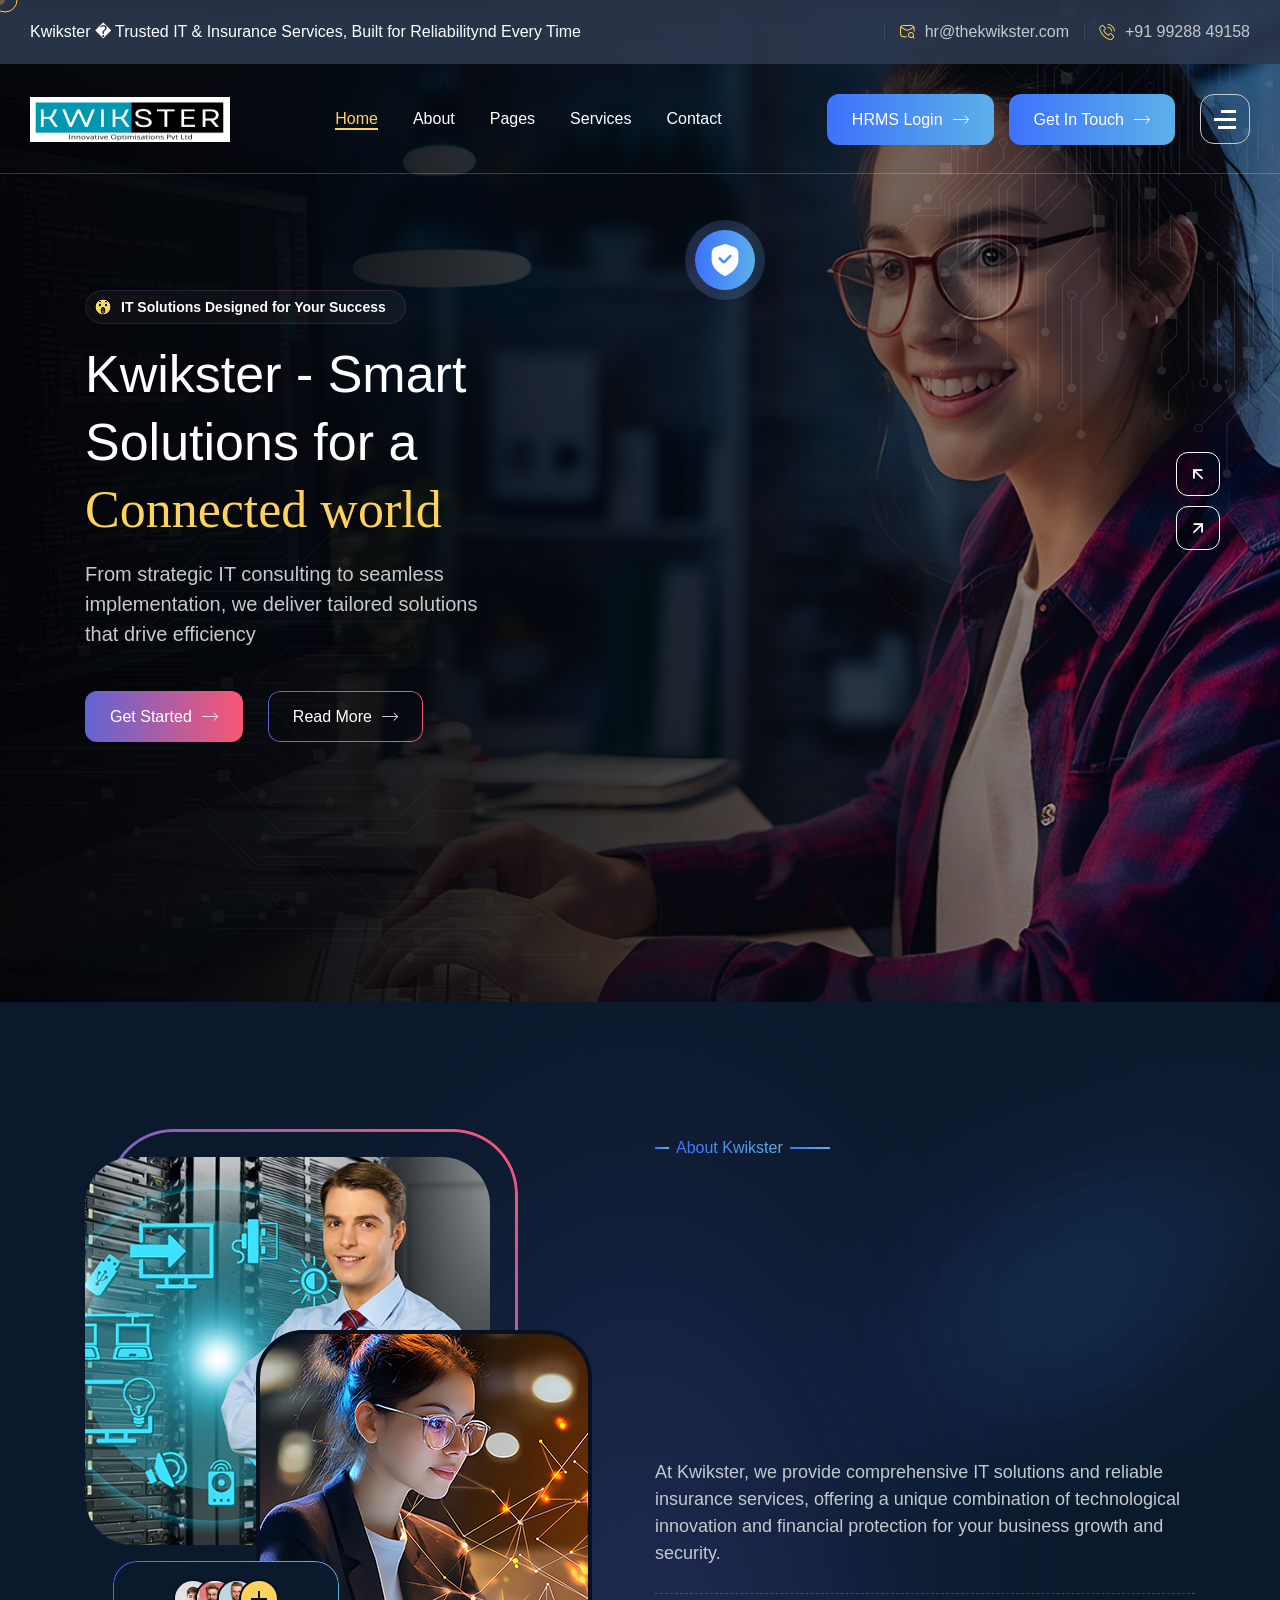
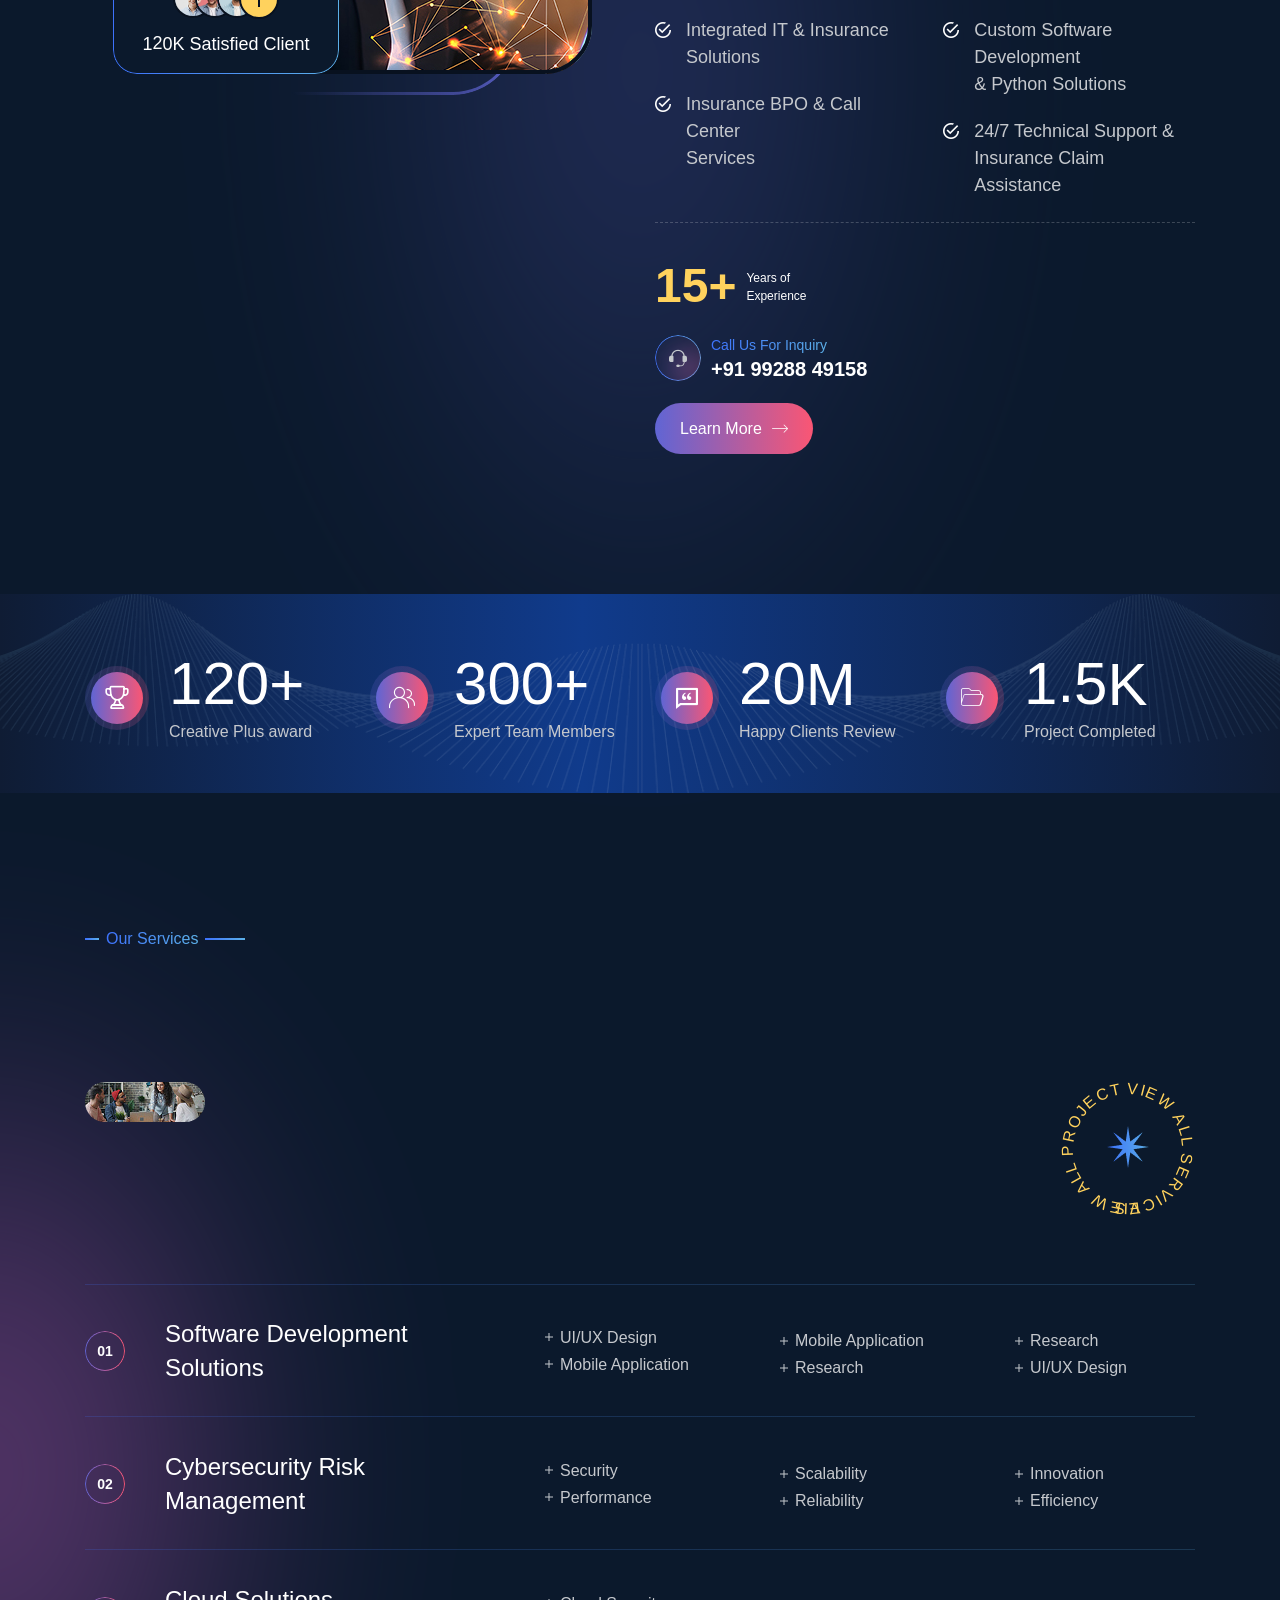
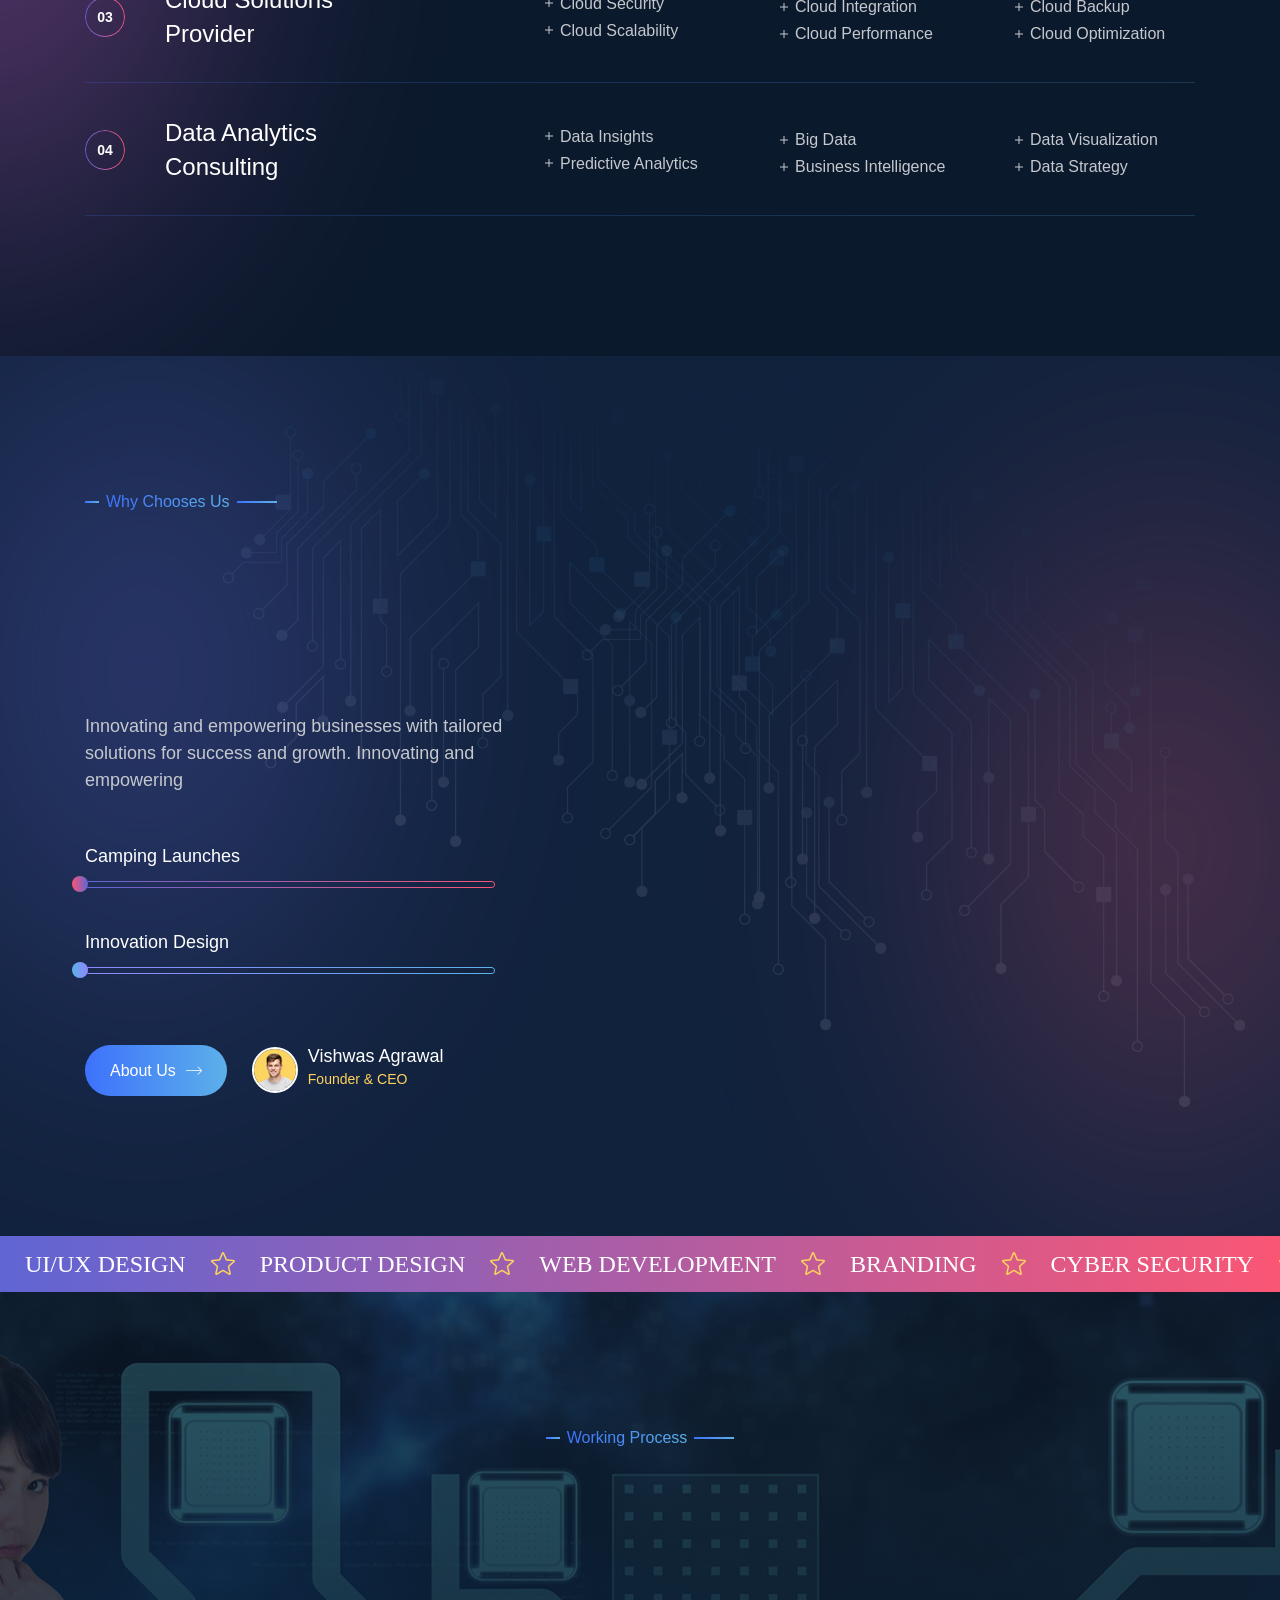
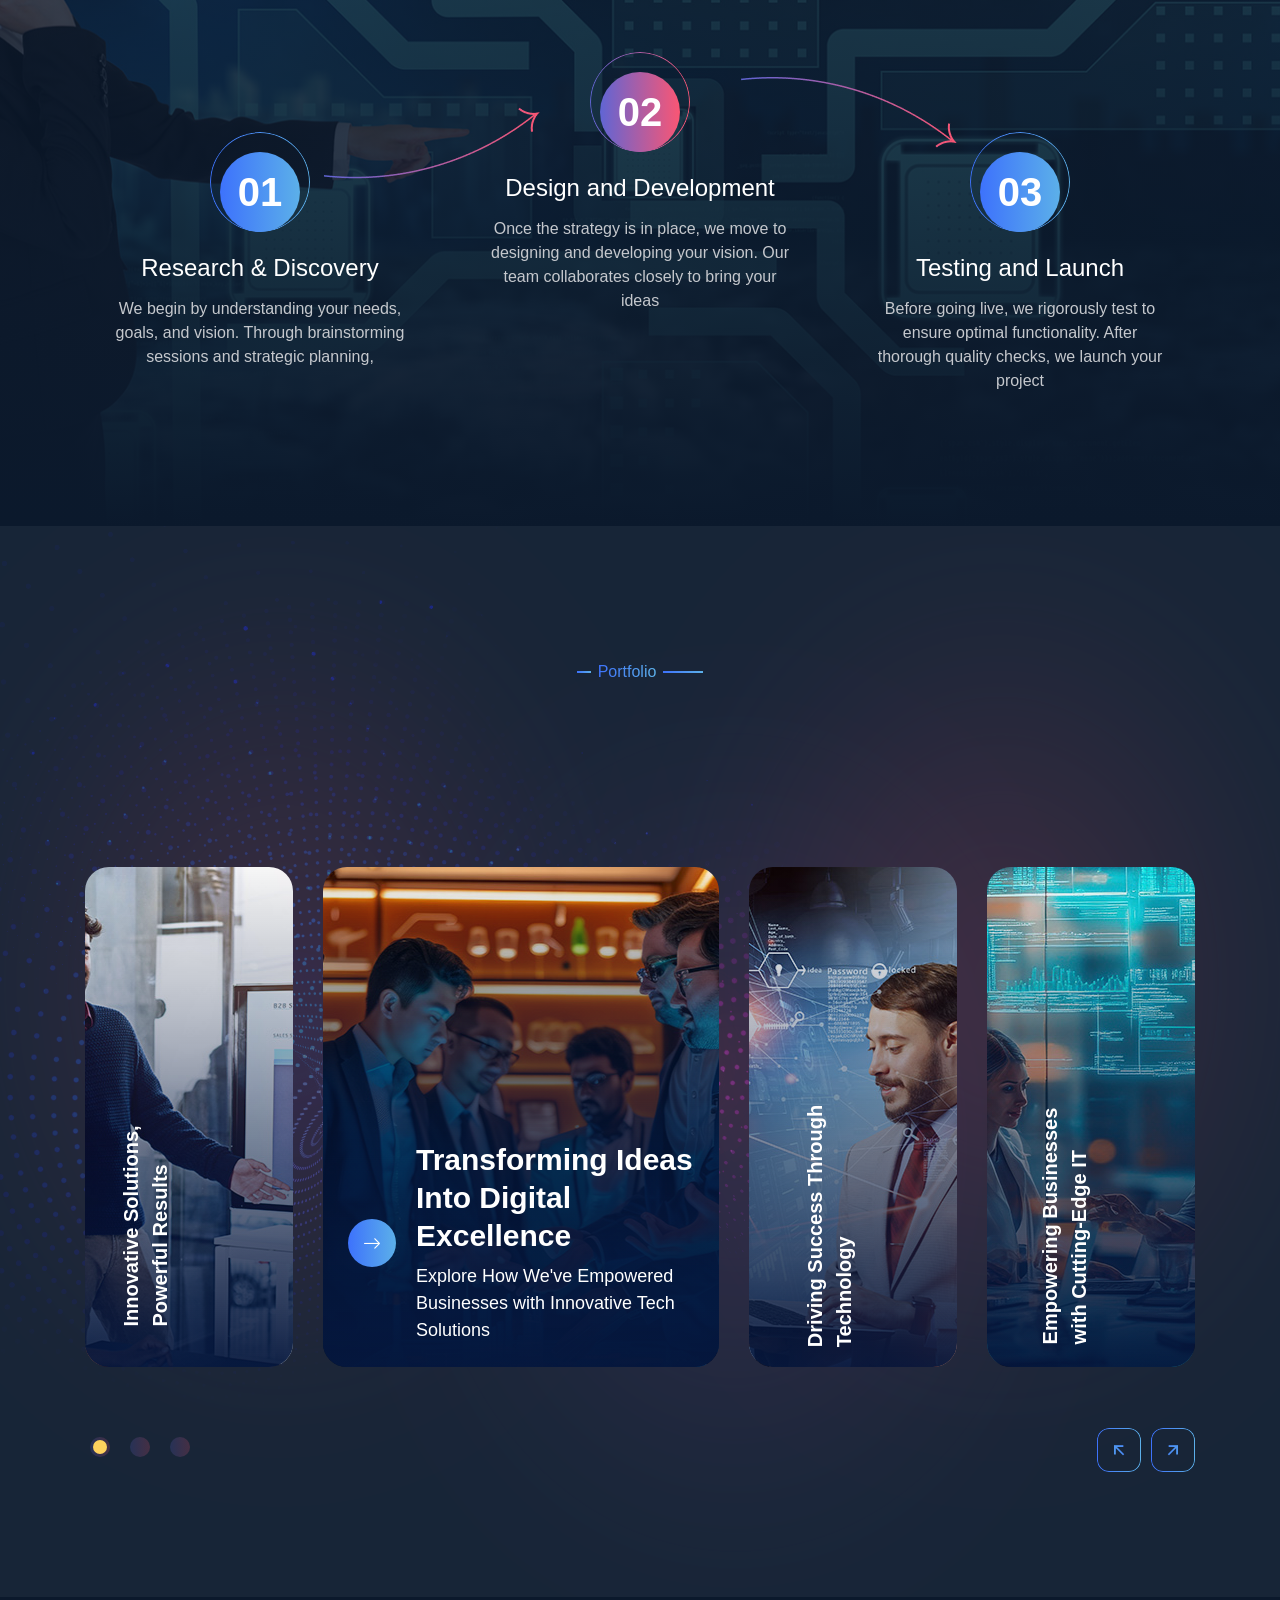
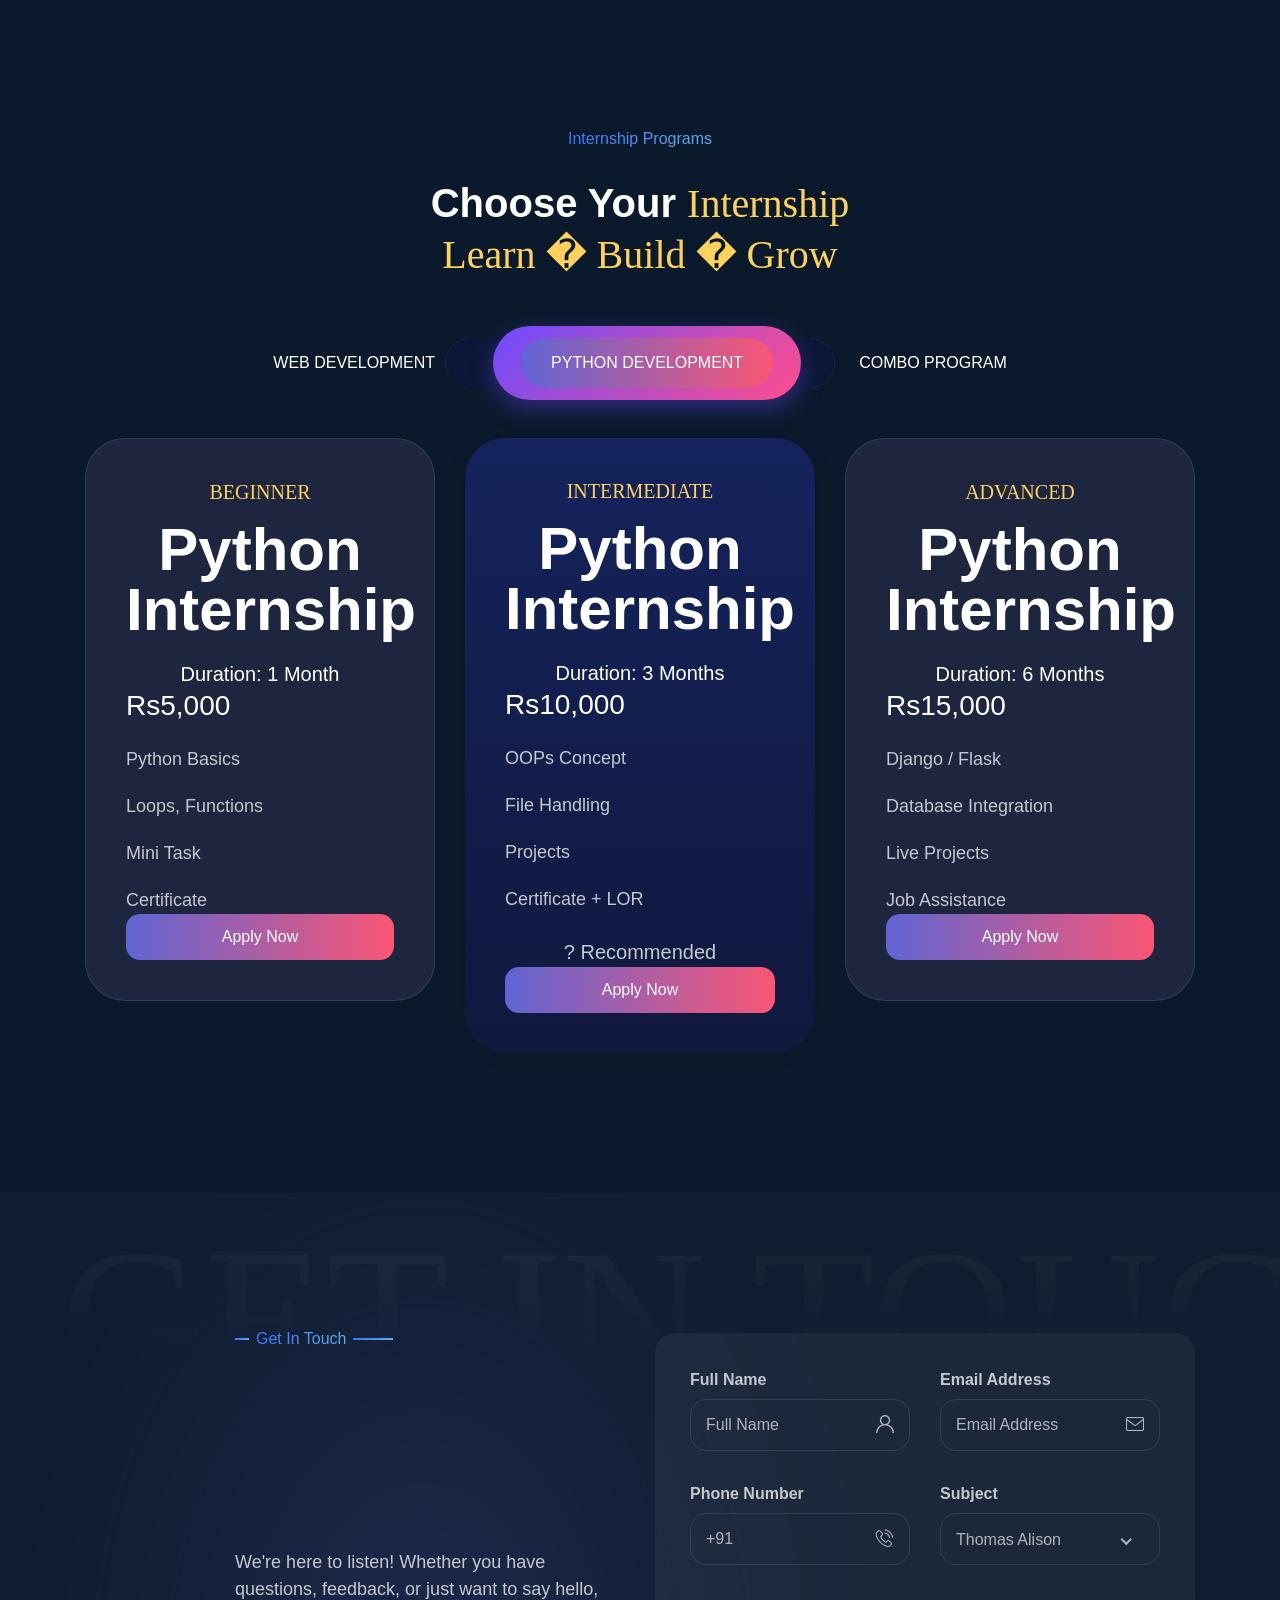
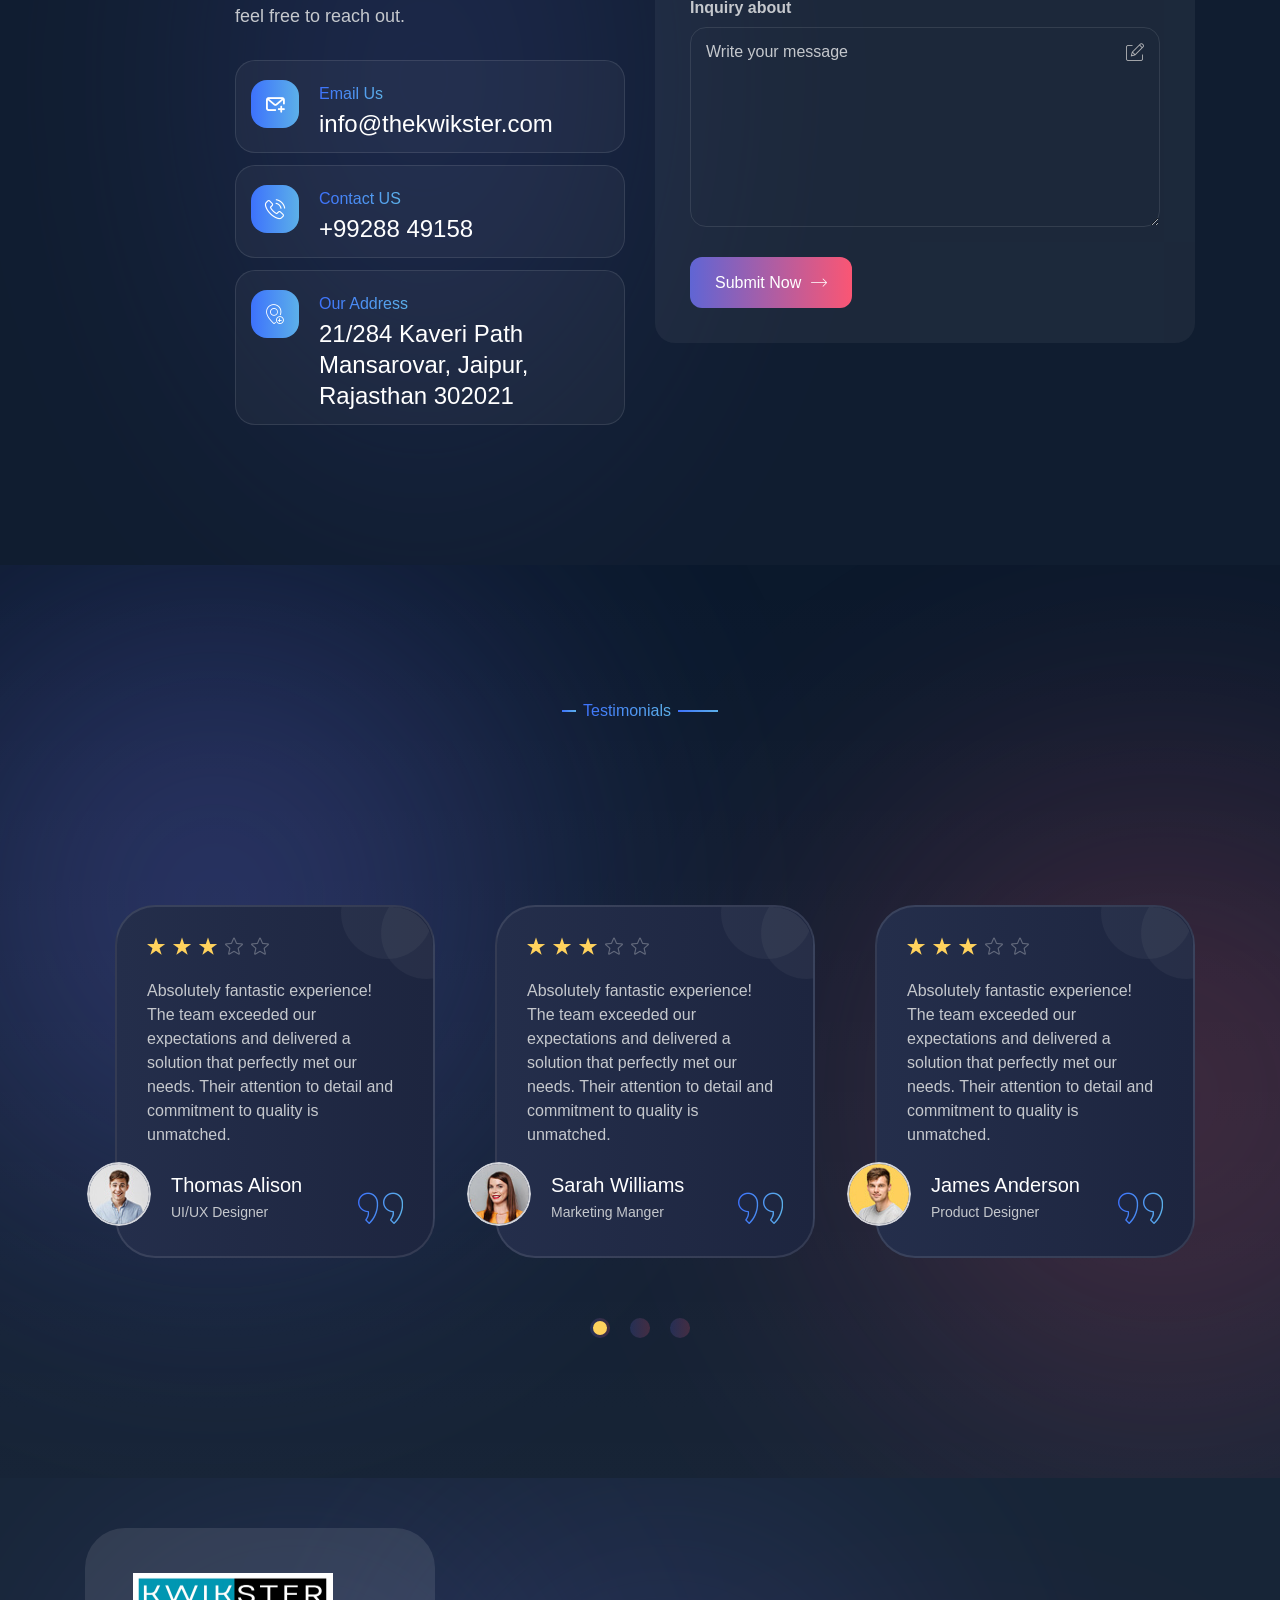
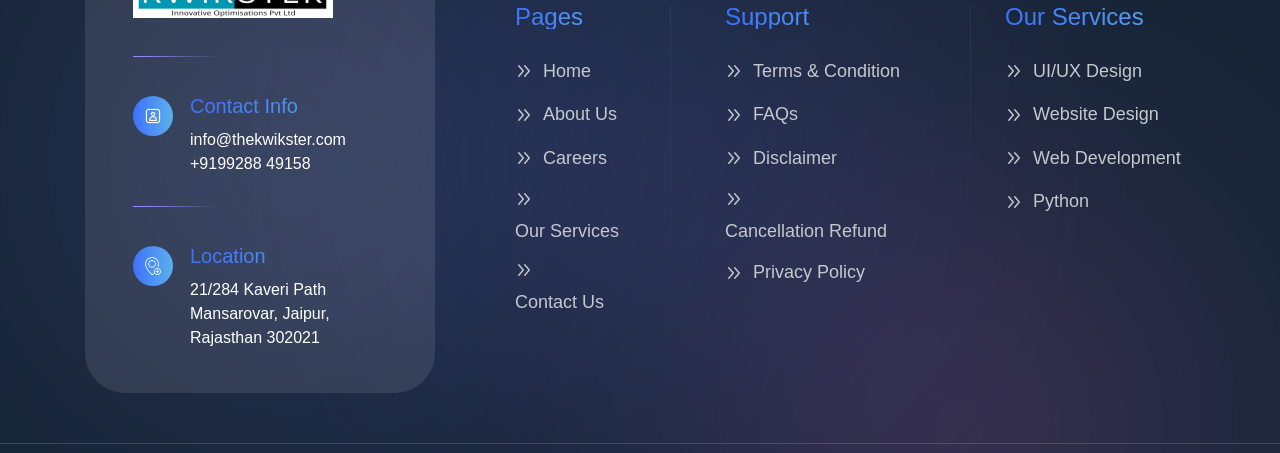
==== commit cc8bbdd5: "new" ====
--- a/index.php.html
+++ b/index.php.html
@@ -160,7 +160,7 @@
                                 <i class="icon-pin"></i>
                             </div>
                             <div class="text">
-                                <p>1629 N. Dixie Avenue, Kentucky, 42701</p>
+                                <p>21/284 Kaveri Path Mansarovar, Jaipur, Rajasthan 302021</p>
                             </div>
                         </li>
                         <li>
@@ -188,7 +188,7 @@
                     <div class="main-menu-two__wrapper-inner">
                         <div class="main-menu-two__left">
                             <div class="main-menu-two__logo">
-                                <a href="index.php.html"><img src="techguru/assets/images/resources/Untitled design (3).png" alt=""></a>
+                                <a href="index.php.html"><img src="techguru/assets/images/resources/logo-1.jpeg" alt="" style="width: 200px; height: 45px;"></a>
                             </div>
                         </div>
                         <div class="main-menu-two__main-menu-box">
@@ -302,9 +302,9 @@
                     <div class="swiper-slide">
                         <div class="main-slider-two__bg" style="background-image: url(techguru/assets/images/backgrounds/slider-2-1.jpg);"></div>
                         <ul class="list-unstyled main-slider-two__menu">
-                            <li><a href="about.php.html">Help</a></li>
-                            <li><a href="contact.php.html">Support</a></li>
-                            <li><a href="faq.php.html">Faqs</a></li>
+                            <li><a href="#">Help</a></li>
+                            <li><a href="#">Support</a></li>
+                            <li><a href="#">Faqs</a></li>
                         </ul>
                         <div class="main-slider-two__social-box">
                             <h4 class="main-slider-two__social-title">Follow Us:</h4>
@@ -431,9 +431,9 @@
                     <div class="swiper-slide">
                         <div class="main-slider-two__bg" style="background-image: url(techguru/assets/images/backgrounds/slider-2-2.jpg);"></div>
                         <ul class="list-unstyled main-slider-two__menu">
-                            <li><a href="about.php.html">Help</a></li>
-                            <li><a href="contact.php.html">Support</a></li>
-                            <li><a href="faq.php.html">Faqs</a></li>
+                            <li><a href="#">Help</a></li>
+                            <li><a href="#">Support</a></li>
+                            <li><a href="#">Faqs</a></li>
                         </ul>
                         <div class="main-slider-two__social-box">
                             <h4 class="main-slider-two__social-title">Follow Us:</h4>
@@ -559,9 +559,9 @@
                     <div class="swiper-slide">
                         <div class="main-slider-two__bg" style="background-image: url(techguru/assets/images/backgrounds/slider-2-3.jpg);"></div>
                         <ul class="list-unstyled main-slider-two__menu">
-                            <li><a href="about.php.html">Help</a></li>
-                            <li><a href="contact.php.html">Support</a></li>
-                            <li><a href="faq.php.html">Faqs</a></li>
+                            <li><a href="#">Help</a></li>
+                            <li><a href="#">Support</a></li>
+                            <li><a href="#">Faqs</a></li>
                         </ul>
                         <div class="main-slider-two__social-box">
                             <h4 class="main-slider-two__social-title">Follow Us:</h4>
@@ -1094,7 +1094,7 @@
                                         <img src="techguru/assets/images/resources/why-choose-one-client-img.jpg" alt="">
                                     </div>
                                     <div class="why-choose-one__client-content">
-                                        <h3>Thomas Alison</h3>
+                                        <h3>Vishwas Agrawal</h3>
                                         <span>Founder & CEO</span>
                                     </div>
                                 </div>
@@ -1547,7 +1547,7 @@
                                 <span class="pricing-two__sub-title">BEGINNER</span>
                                 <h2 class="pricing-two__price">Web Internship</h2>
                                 <p class="pricing-two__text">Duration: 1 Month</p>
-                                <h3 class="internship-price">?5,000</h3>
+                                <h3 class="internship-price">Rs5,000</h3>
 
                                 <ul class="pricing-two__points list-unstyled">
                                     <li>HTML, CSS Basics</li>
@@ -1566,7 +1566,7 @@
                                 <span class="pricing-two__sub-title">INTERMEDIATE</span>
                                 <h2 class="pricing-two__price">Web Internship</h2>
                                 <p class="pricing-two__text">Duration: 3 Months</p>
-                                <h3 class="internship-price">?10,000</h3>
+                                <h3 class="internship-price">Rs10,000</h3>
 
                                 <ul class="pricing-two__points list-unstyled">
                                     <li>HTML, CSS, JavaScript</li>
@@ -1612,7 +1612,7 @@
                                 <span class="pricing-two__sub-title">BEGINNER</span>
                                 <h2 class="pricing-two__price">Python Internship</h2>
                                 <p class="pricing-two__text">Duration: 1 Month</p>
-                                <h3 class="internship-price">?5,000</h3>
+                                <h3 class="internship-price">Rs5,000</h3>
 
                                 <ul class="pricing-two__points list-unstyled">
                                     <li>Python Basics</li>
@@ -1631,7 +1631,7 @@
                                 <span class="pricing-two__sub-title">INTERMEDIATE</span>
                                 <h2 class="pricing-two__price">Python Internship</h2>
                                 <p class="pricing-two__text">Duration: 3 Months</p>
-                                <h3 class="internship-price">?10,000</h3>
+                                <h3 class="internship-price">Rs10,000</h3>
 
                                 <ul class="pricing-two__points list-unstyled">
                                     <li>OOPs Concept</li>
@@ -1651,7 +1651,7 @@
                                 <span class="pricing-two__sub-title">ADVANCED</span>
                                 <h2 class="pricing-two__price">Python Internship</h2>
                                 <p class="pricing-two__text">Duration: 6 Months</p>
-                                <h3 class="internship-price">?15,000</h3>
+                                <h3 class="internship-price">Rs15,000</h3>
 
                                 <ul class="pricing-two__points list-unstyled">
                                     <li>Django / Flask</li>
@@ -1757,7 +1757,7 @@
                                     </div>
                                     <div class="content">
                                         <span>Our Address</span>
-                                        <p>1629 N. Dixie Avenue, Kentucky, 42701</p>
+                                        <p>21/284 Kaveri Path Mansarovar, Jaipur, Rajasthan 302021</p>
                                     </div>
                                 </li>
                             </ul>
@@ -2253,7 +2253,7 @@
                         <div class="col-xl-4 col-lg-6 col-md-6 wow fadeInUp" data-wow-delay="100ms">
                             <div class="site-footer-two__about">
                                 <div class="site-footer-two__logo">
-                                    <a href="index.php.html"><img src="techguru/assets/images/resources/footer-logo.png" alt=""></a>
+                                   <a href="index.php.html"><img src="techguru/assets/images/resources/logo-1.jpeg" alt="" style="width: 200px; height: 45px;"></a>
                                 </div>
                                 <ul class="list-unstyled site-footer-two__contact-list">
                                     <li>
@@ -2288,15 +2288,15 @@
                                 <h4 class="footer-widget-two__title">Pages</h4>
                                 <ul class="footer-widget-two__quick-links-list list-unstyled">
                                     <li><a href="index.php.html"><span class="icon-right-arrow-2"></span>Home</a></li>
-                                    <li><a href="about.php.html"><span class="icon-right-arrow-2"></span>About Us</a></li>
+                                    <li><a href="techguru/about.php.html"><span class="icon-right-arrow-2"></span>About Us</a></li>
                                     <!-- <li><a href="pricing.php.html"><span class="icon-right-arrow-2"></span>Pricing</a></li>
                                     <li><a href="portfolio.php.html"><span class="icon-right-arrow-2"></span>Portfolio</a>
                                     </li>
                                     <li><a href="blog.php.html"><span class="icon-right-arrow-2"></span>Blogs</a></li> -->
-                                    <li><a href="contact.php.html"><span class="icon-right-arrow-2"></span>Careers</a></li>
-                                     <li><a href="services.php.html"><span class="icon-right-arrow-2"></span>Our Services</a>
-                                    </li>
-                                    <li><a href="contact.php.html"><span class="icon-right-arrow-2"></span>Contact Us</a>
+                                    <li><a href="techguru/contact.php.html"><span class="icon-right-arrow-2"></span>Careers</a></li>
+                                     <li><a href="techguru/services.php.html"><span class="icon-right-arrow-2"></span>Our Services</a>
+                                    </li>
+                                    <li><a href="techguru/contact.php.html"><span class="icon-right-arrow-2"></span>Contact Us</a>
                                     </li>
                                 </ul>
                             </div>
@@ -2305,14 +2305,14 @@
                             <div class="footer-widget-two__support">
                                 <h4 class="footer-widget-two__title">Support</h4>
                                 <ul class="footer-widget-two__quick-links-list list-unstyled">
-                                    <li><a href="terms-condision.php.html"><span class="icon-right-arrow-2"></span>Terms &
+                                    <li><a href="techguru/terms-condision.php.html"><span class="icon-right-arrow-2"></span>Terms &
                                             Condition</a></li>
-                                    <li><a href="faq.php.html"><span class="icon-right-arrow-2"></span>FAQs</a></li>
+                                    <li><a href="techguru/faq.php.html"><span class="icon-right-arrow-2"></span>FAQs</a></li>
                                     
-                                    <li><a href="disclaimber.php.html"><span class="icon-right-arrow-2"></span>Disclaimer</a></li>
-                                    <li><a href="cancellation-refund.php.html"><span class="icon-right-arrow-2"></span>Cancellation Refund</a>
-                                    </li>
-                                    <li><a href="privacy.php.html"><span class="icon-right-arrow-2"></span>Privacy Policy</a>
+                                    <li><a href="techguru/disclaimber.php.html"><span class="icon-right-arrow-2"></span>Disclaimer</a></li>
+                                    <li><a href="techguru/cancellation-refund.php.html"><span class="icon-right-arrow-2"></span>Cancellation Refund</a>
+                                    </li>
+                                    <li><a href="techguru/privacy.php.html"><span class="icon-right-arrow-2"></span>Privacy Policy</a>
                                     </li>
                                    
                                 </ul>
@@ -2322,13 +2322,13 @@
                             <div class="footer-widget-two__services">
                                 <h4 class="footer-widget-two__title">Our Services</h4>
                                 <ul class="footer-widget-two__quick-links-list list-unstyled">
-                                    <li><a href="services.php.html"><span class="icon-right-arrow-2"></span>UI/UX Design</a>
-                                    </li>
-                                    <li><a href="about.php.html"><span class="icon-right-arrow-2"></span>Website Design</a>
-                                    </li>
-                                    <li><a href="pricing.php.html"><span class="icon-right-arrow-2"></span>Web
+                                    <li><a href="techguru/services.php.html"><span class="icon-right-arrow-2"></span>UI/UX Design</a>
+                                    </li>
+                                    <li><a href="techguru/about.php.html"><span class="icon-right-arrow-2"></span>Website Design</a>
+                                    </li>
+                                    <li><a href="techguru/pricing.php.html"><span class="icon-right-arrow-2"></span>Web
                                             Development</a></li>
-                                    <li><a href="about.php.html"><span class="icon-right-arrow-2"></span>Python </a>
+                                    <li><a href="techguru/about.php.html"><span class="icon-right-arrow-2"></span>Python </a>
                                     </li>
                                     <!-- <li><a href="blog.php.html"><span class="icon-right-arrow-2"></span>Online Branding</a>
                                     </li>
@@ -2436,7 +2436,7 @@
                     <div class="sidebar-info-contents">
                         <div class="content-inner">
                             <div class="logo">
-                                <a href="index.php.html"><img src="techguru/assets/images/resources/logo-1.png" alt=""></a>
+                                <a href="index.php.html"><img src="techguru/assets/images/resources/logo-1.jpeg" alt="" style="width: 200px; height: 45px;"></a>
                             </div>
                             <div class="content-box">
                                 <h4>About Us</h4>
